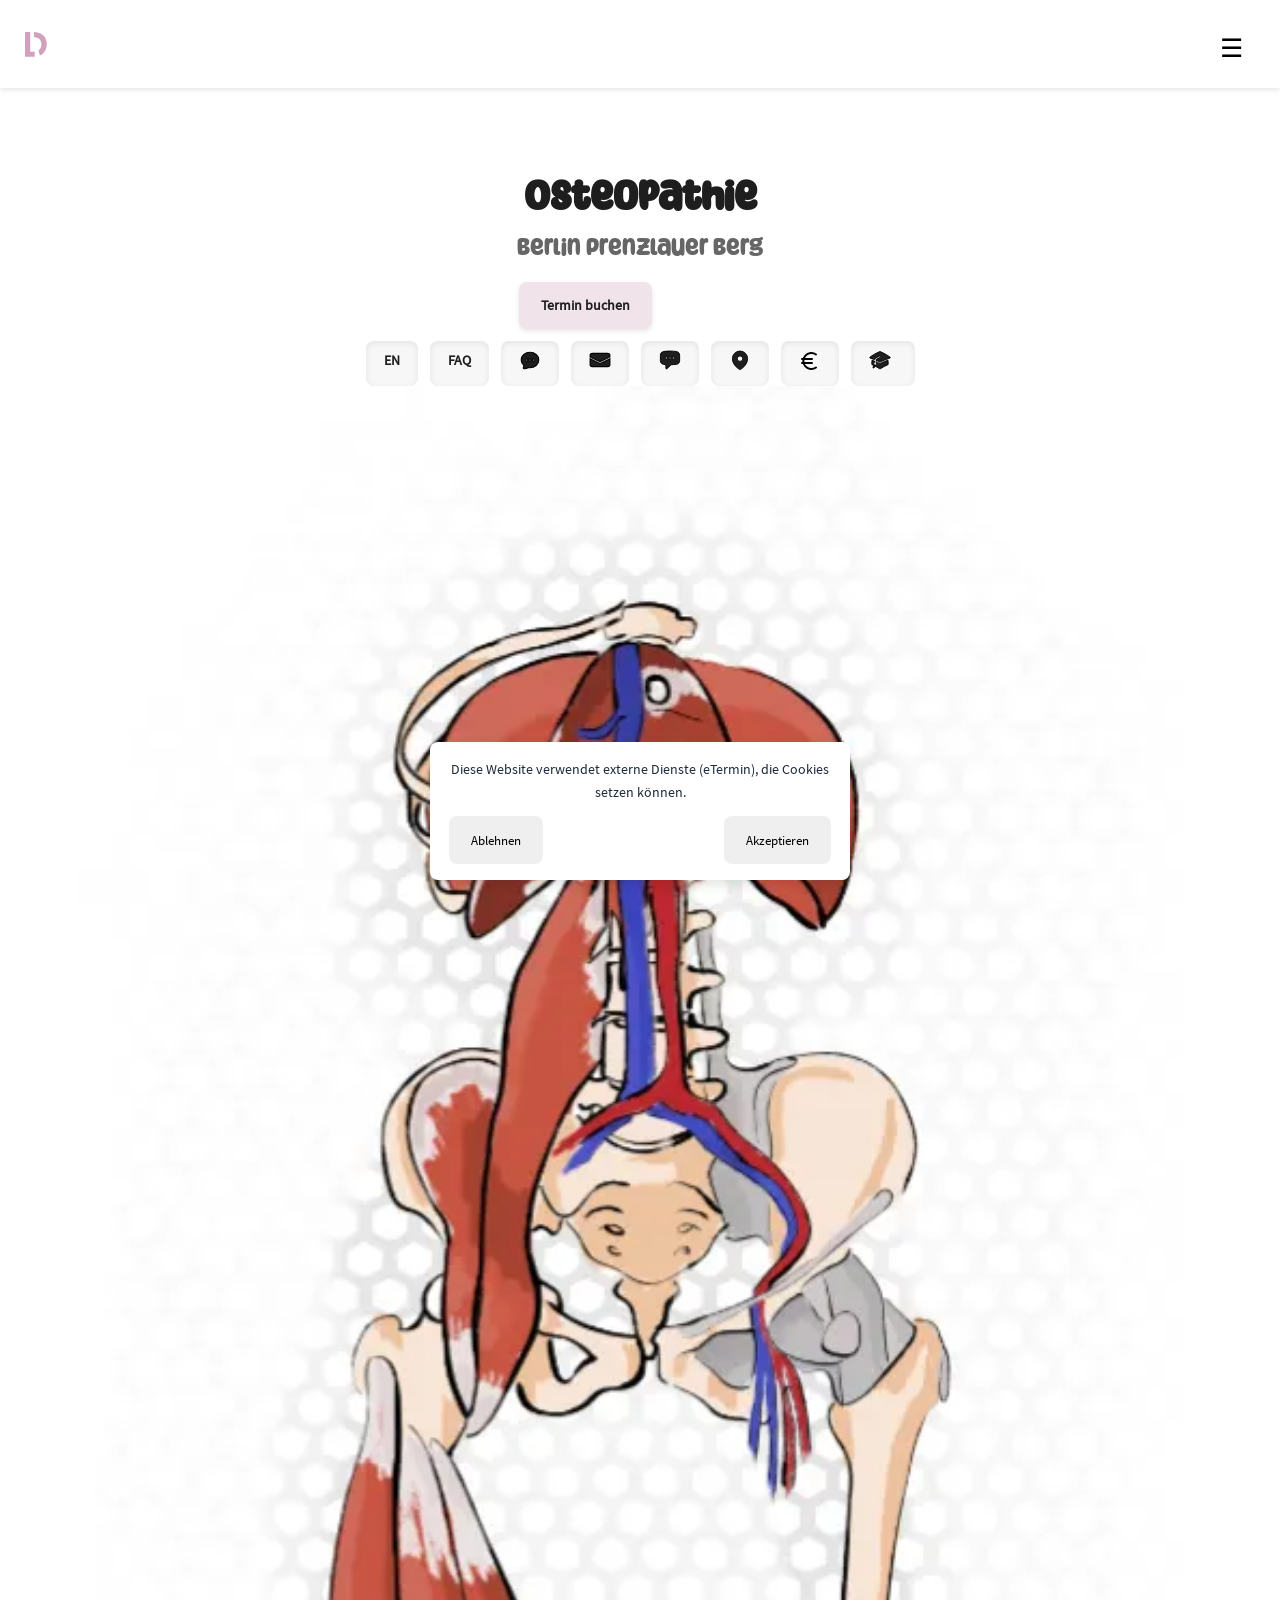
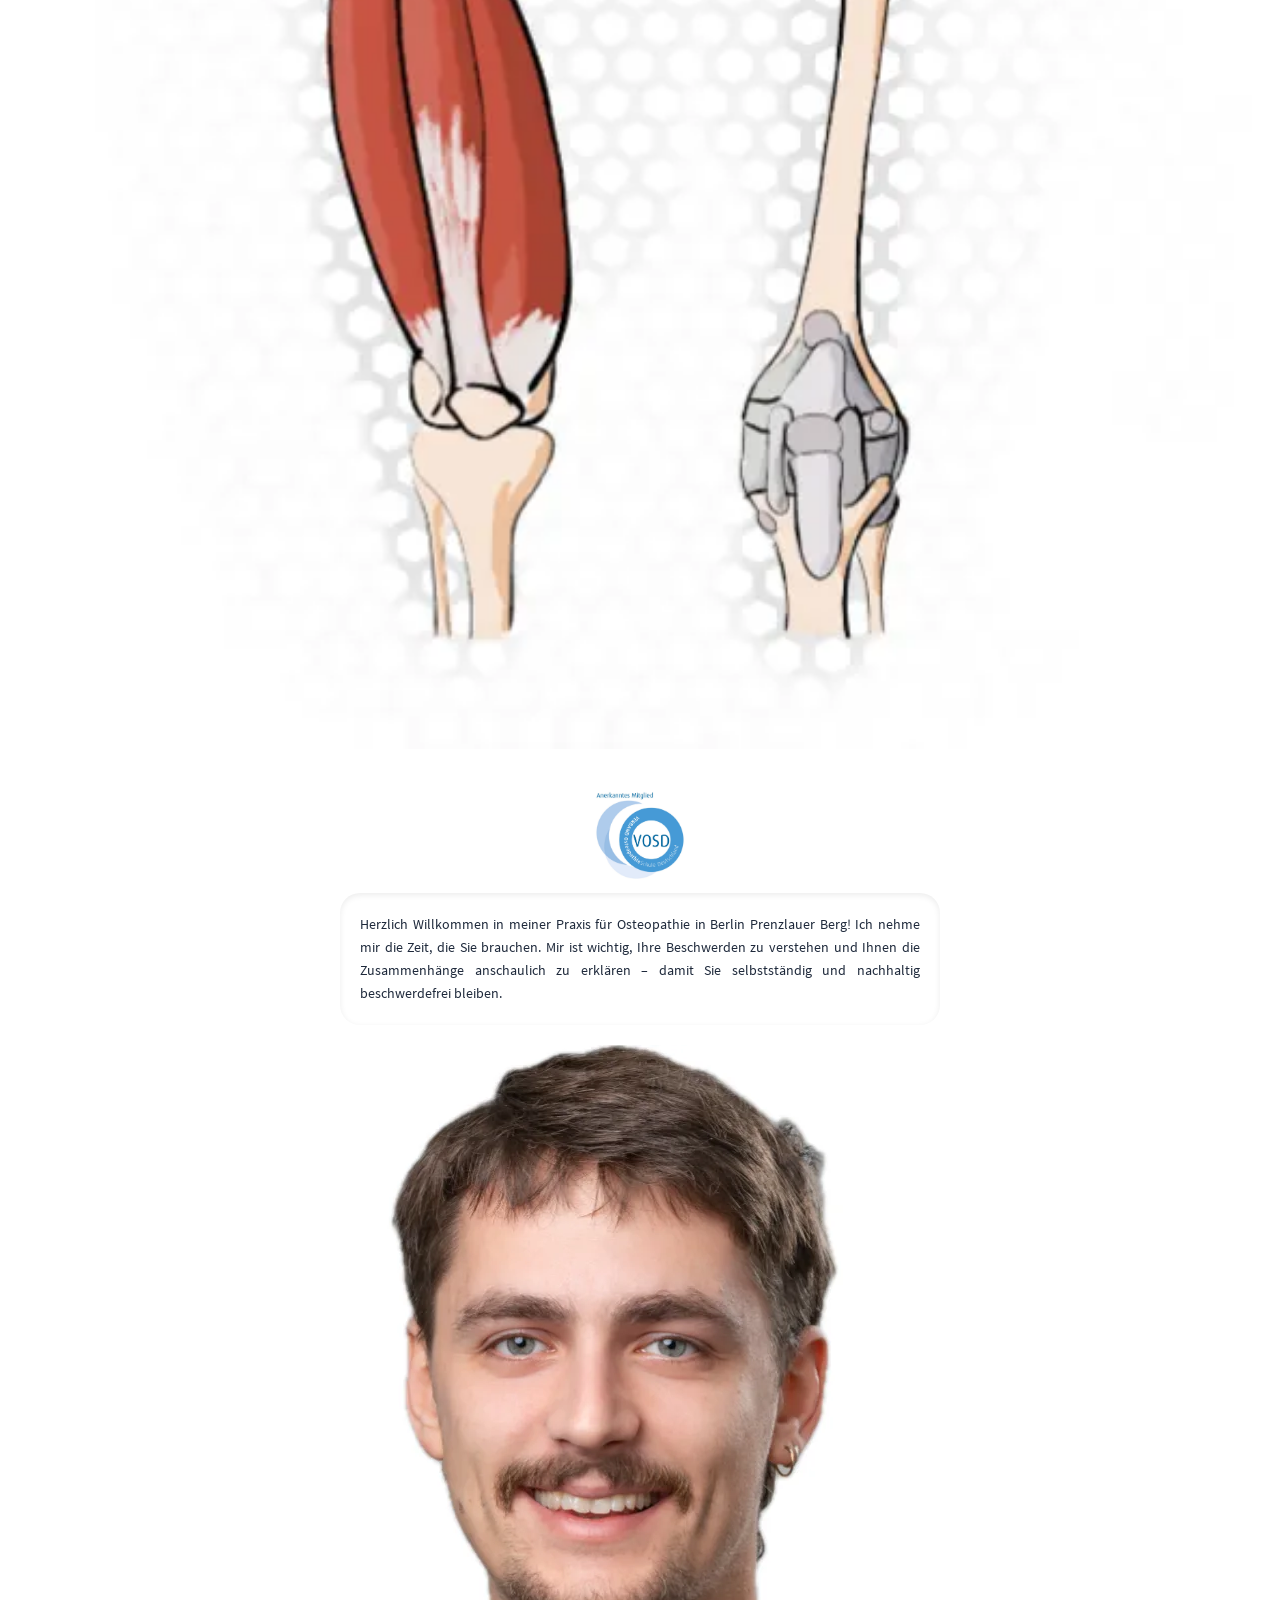
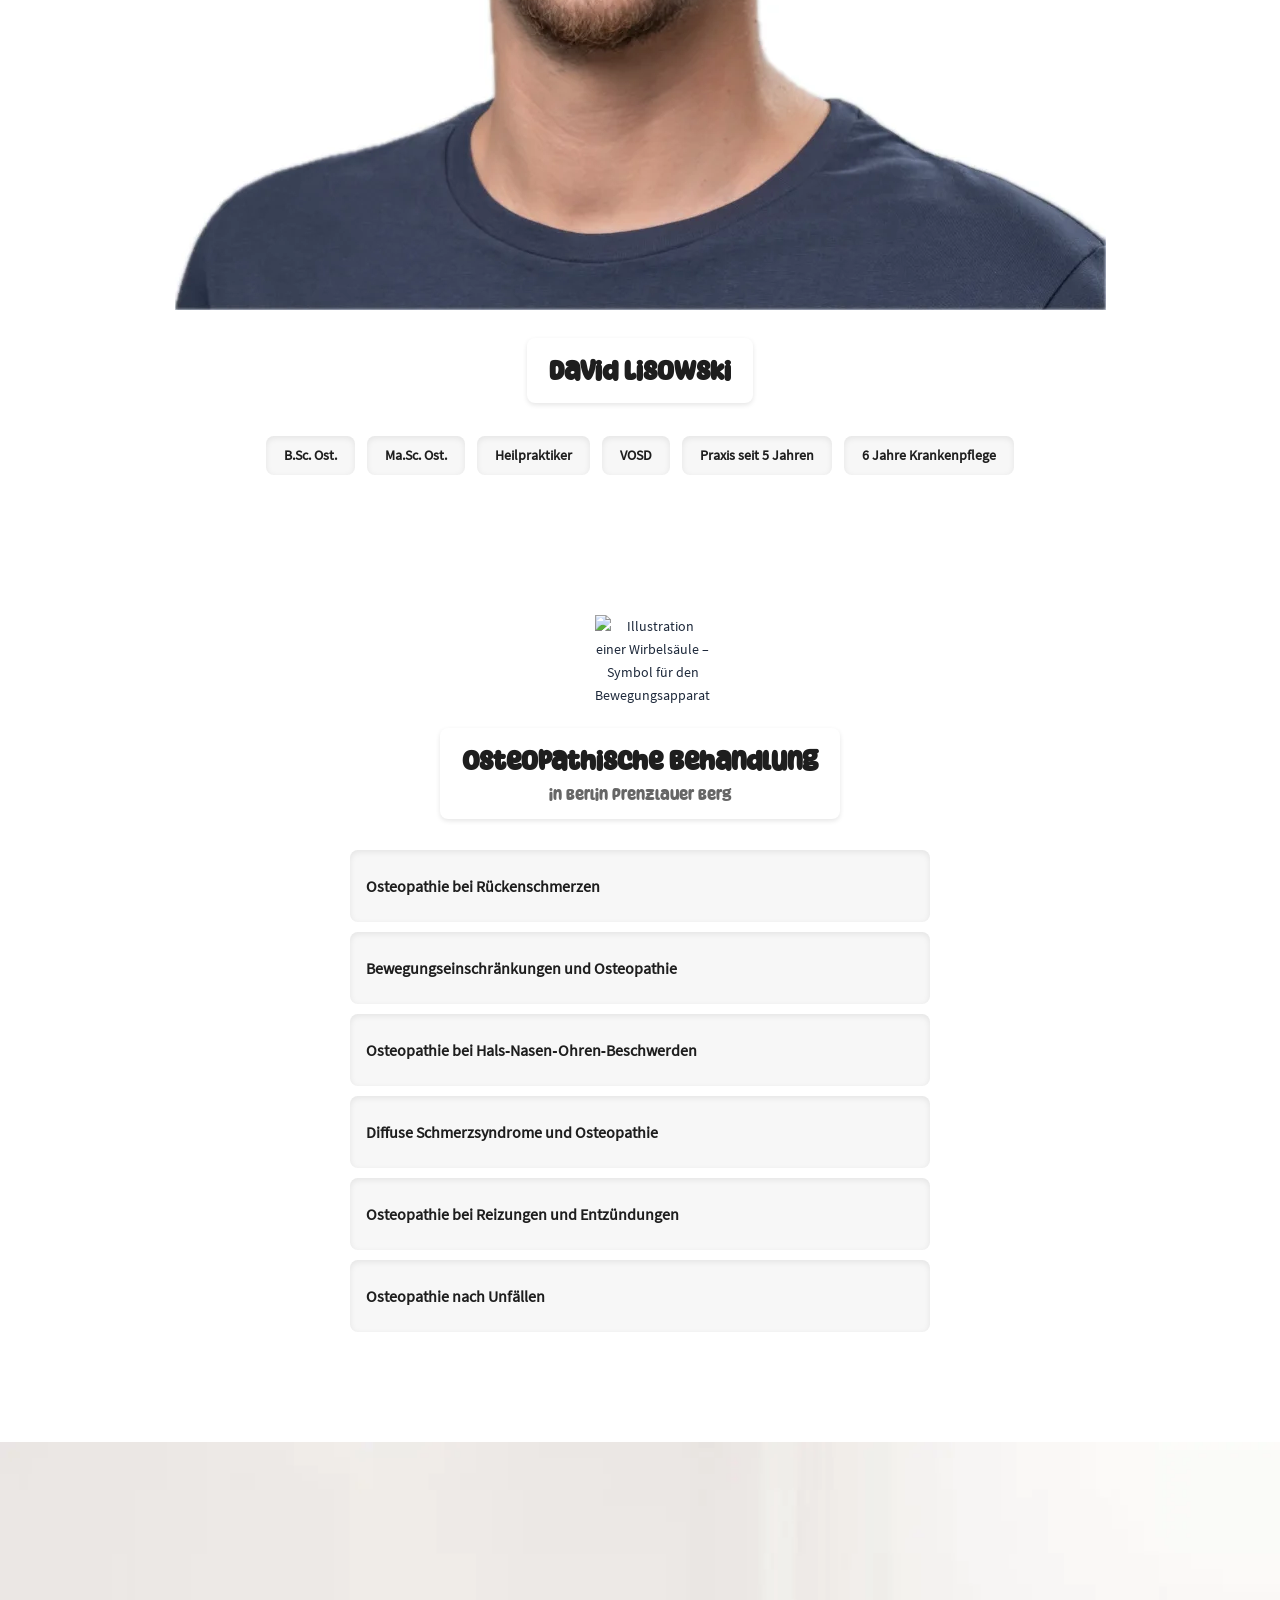
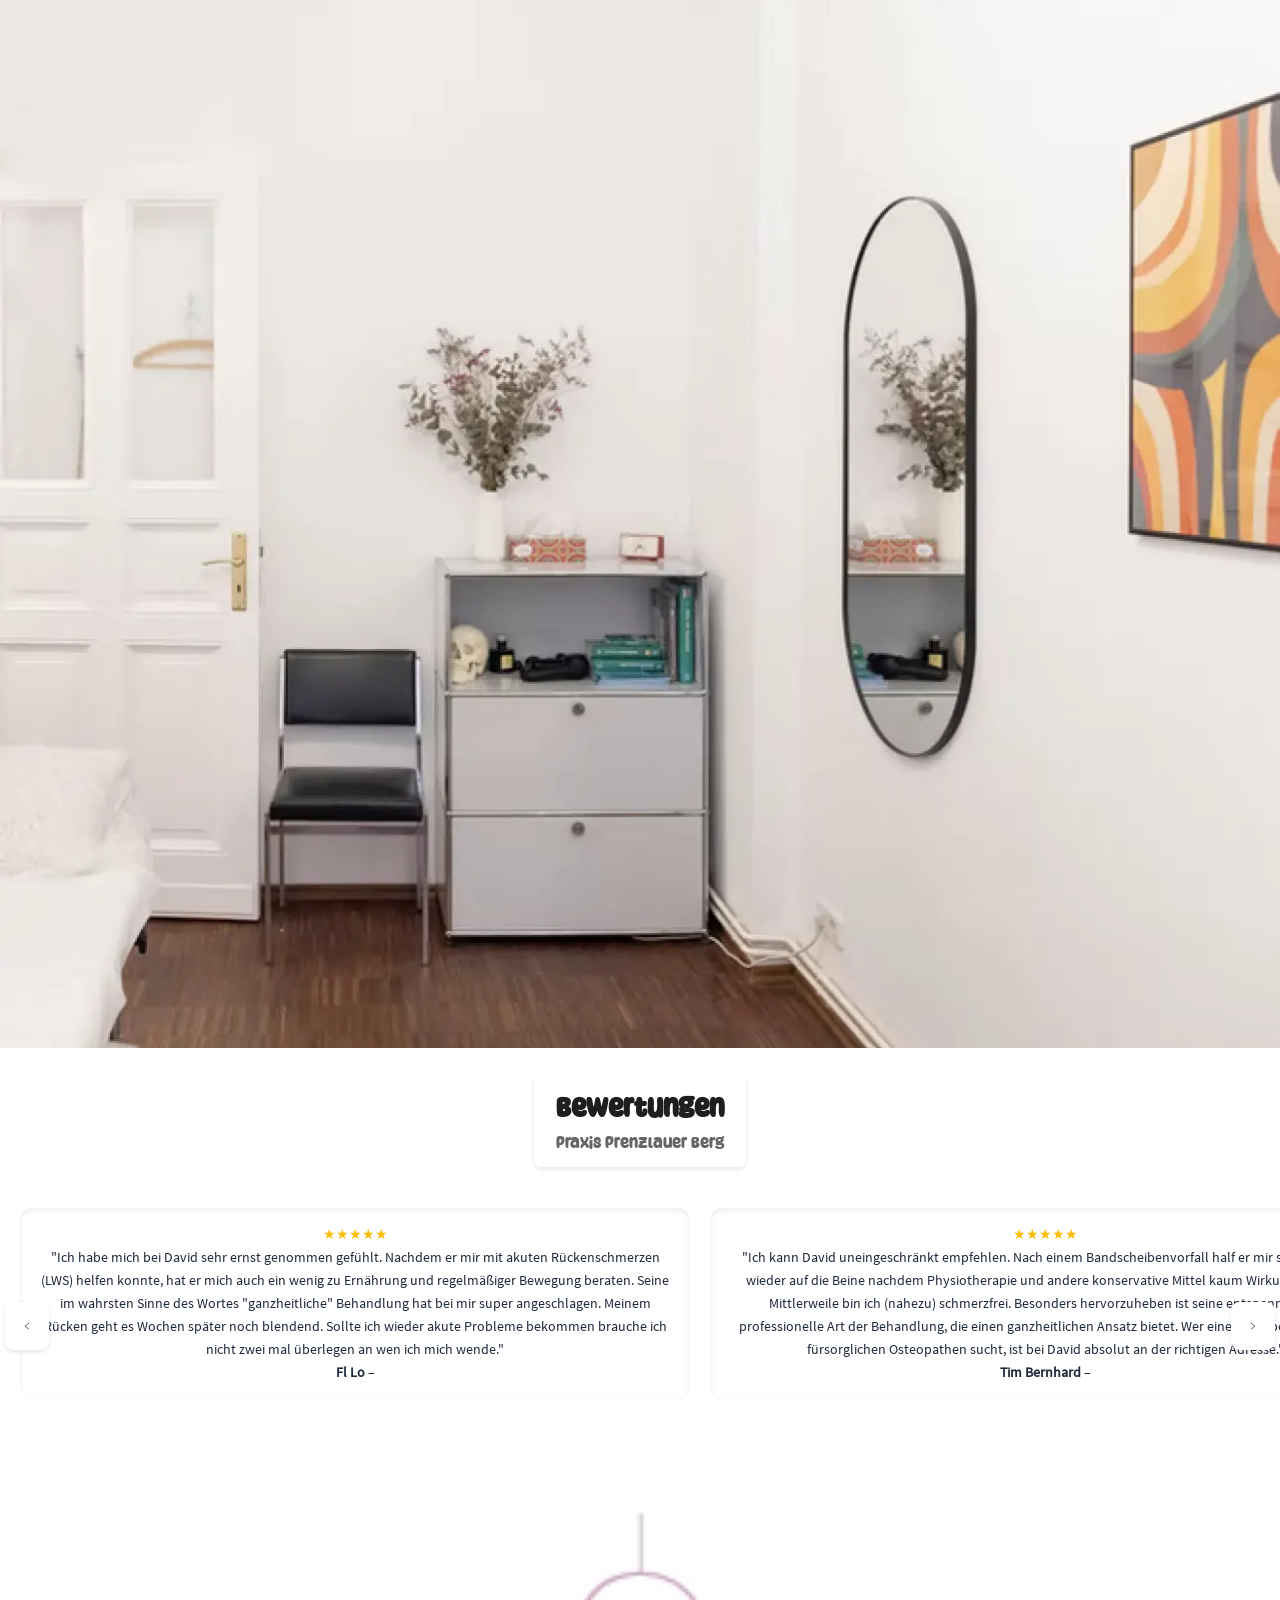
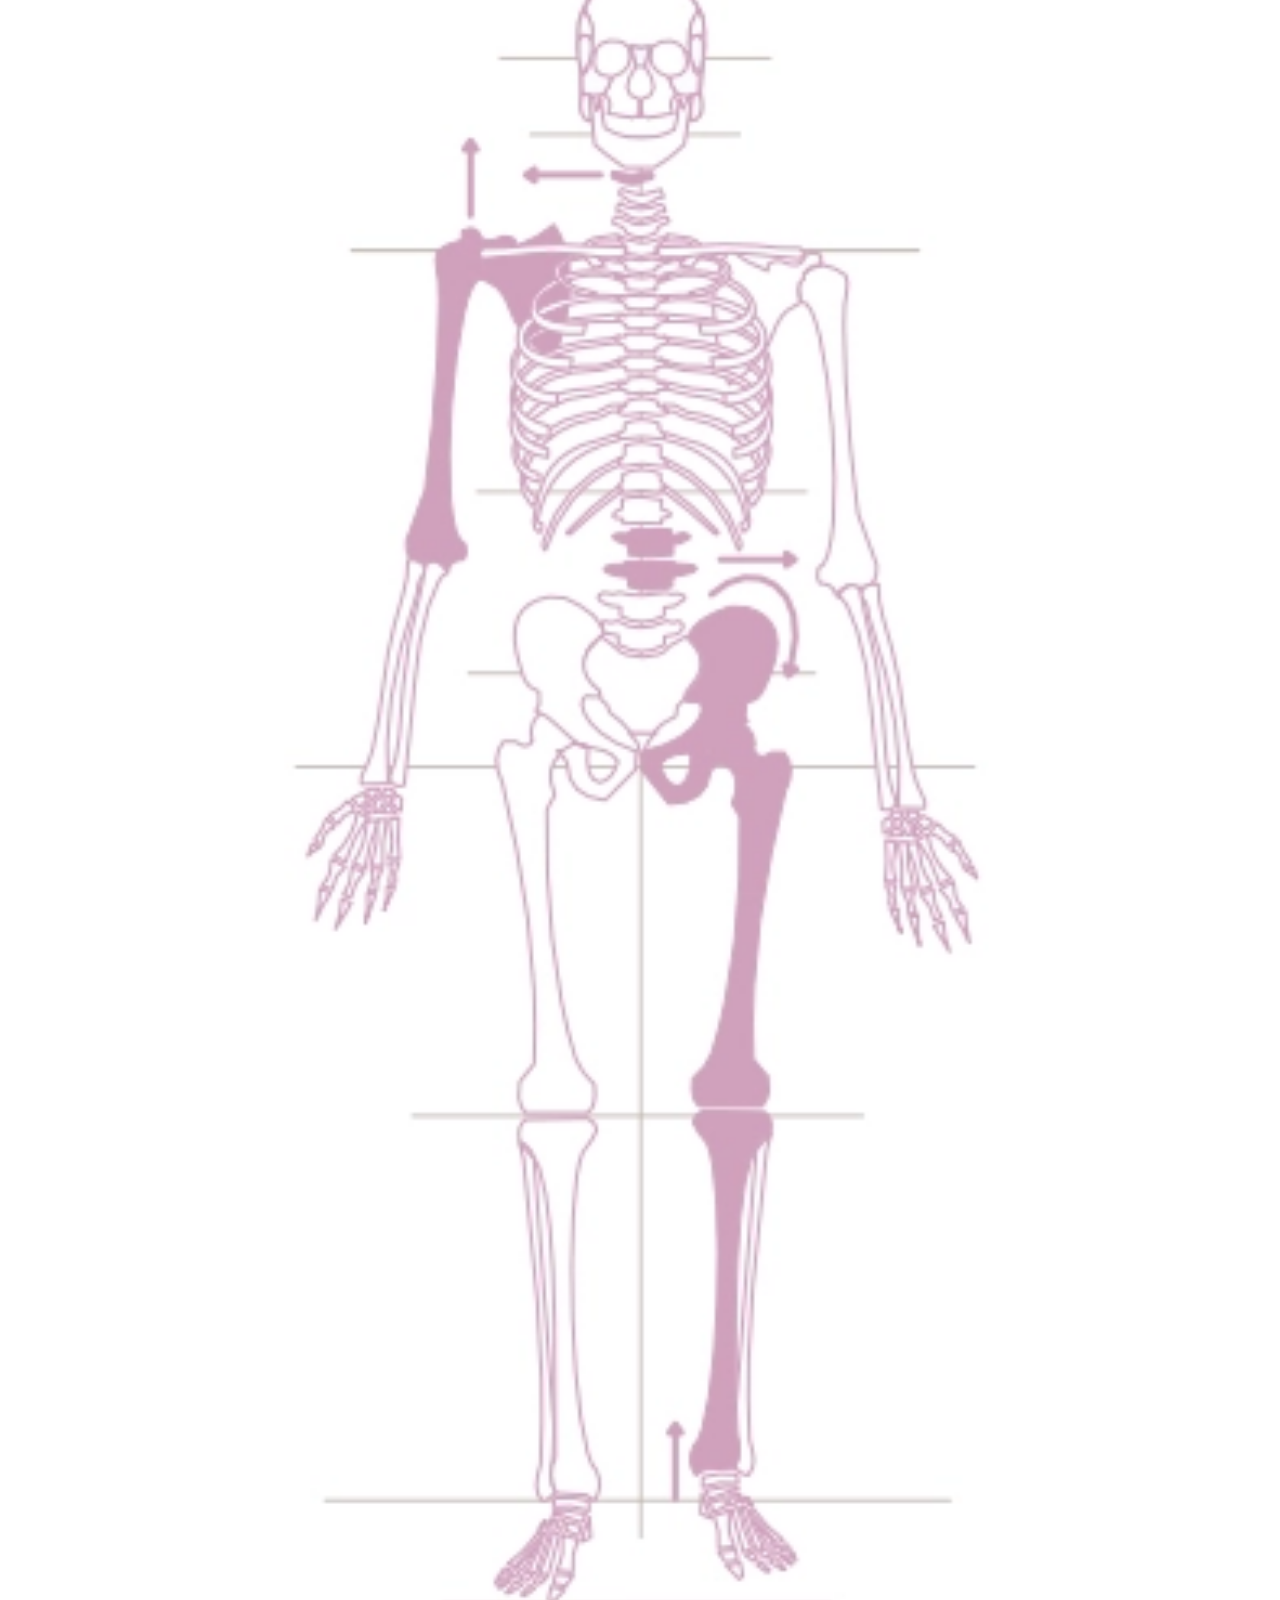
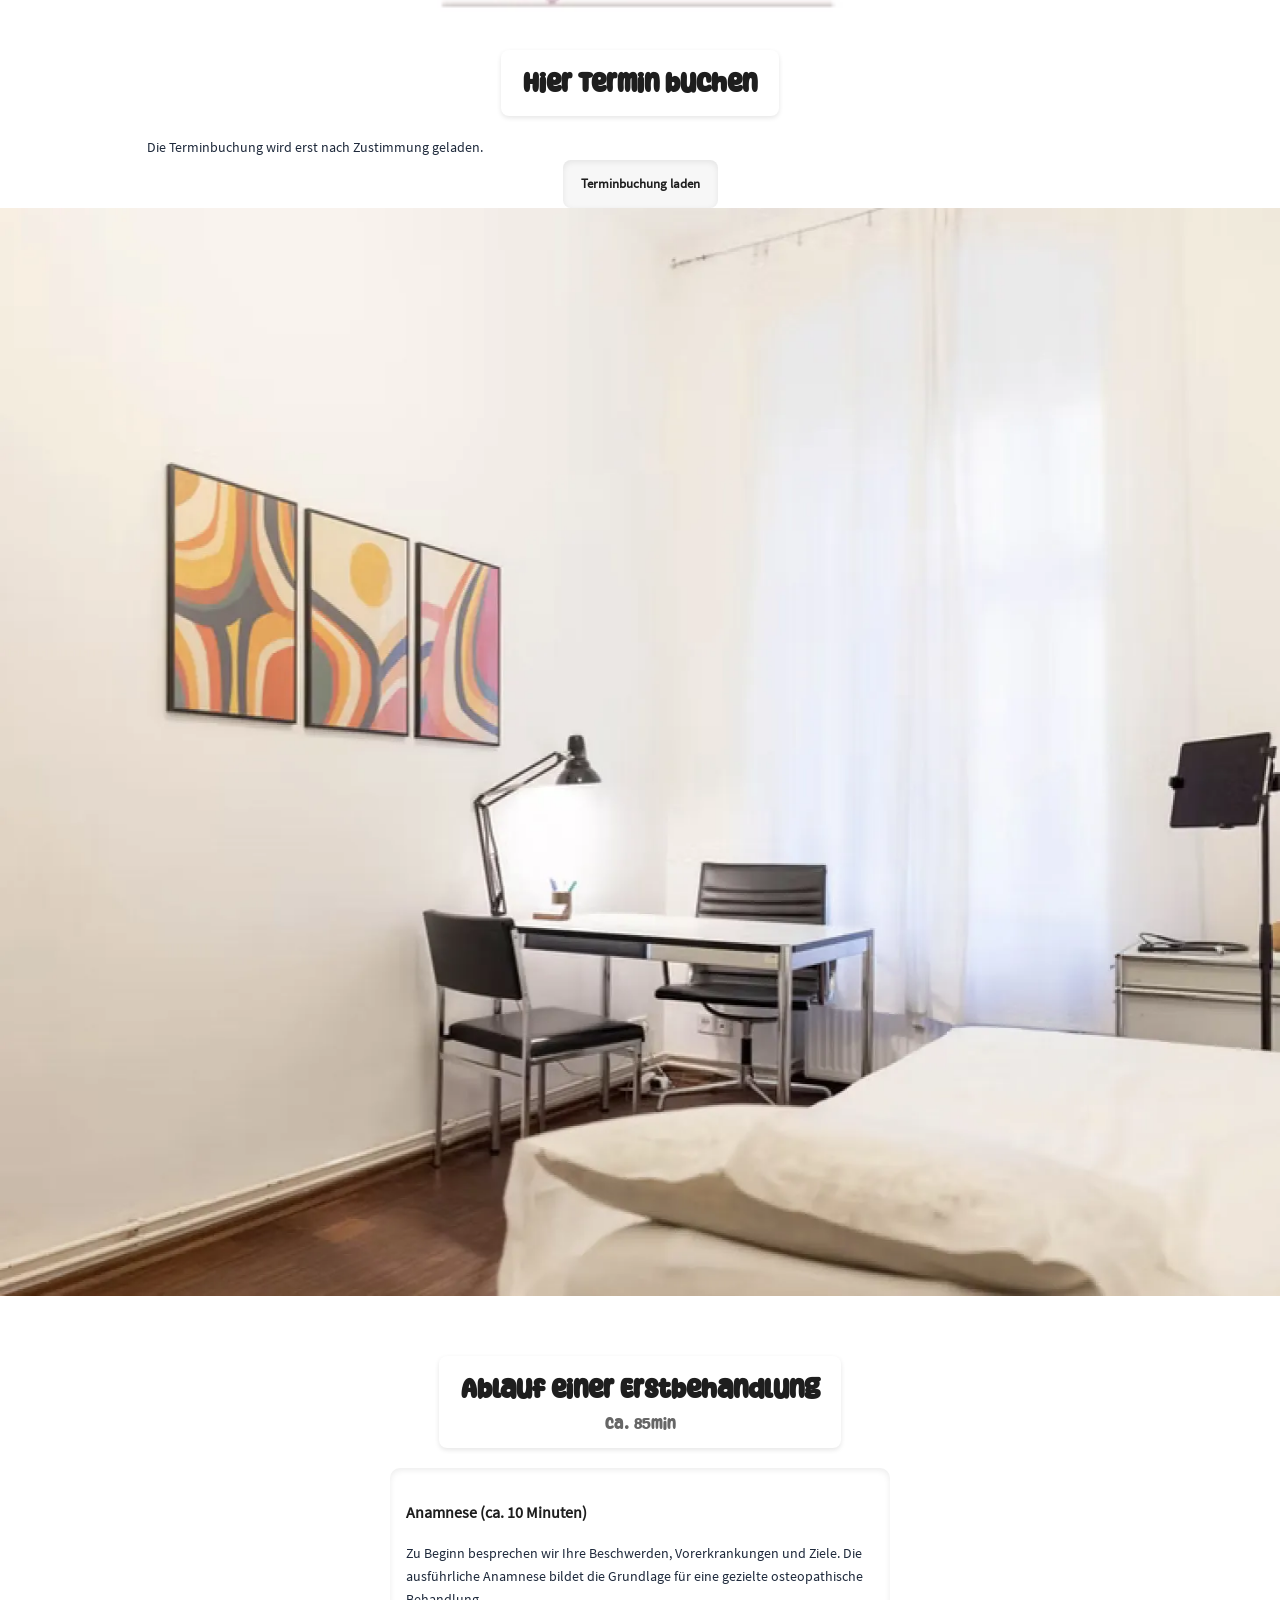
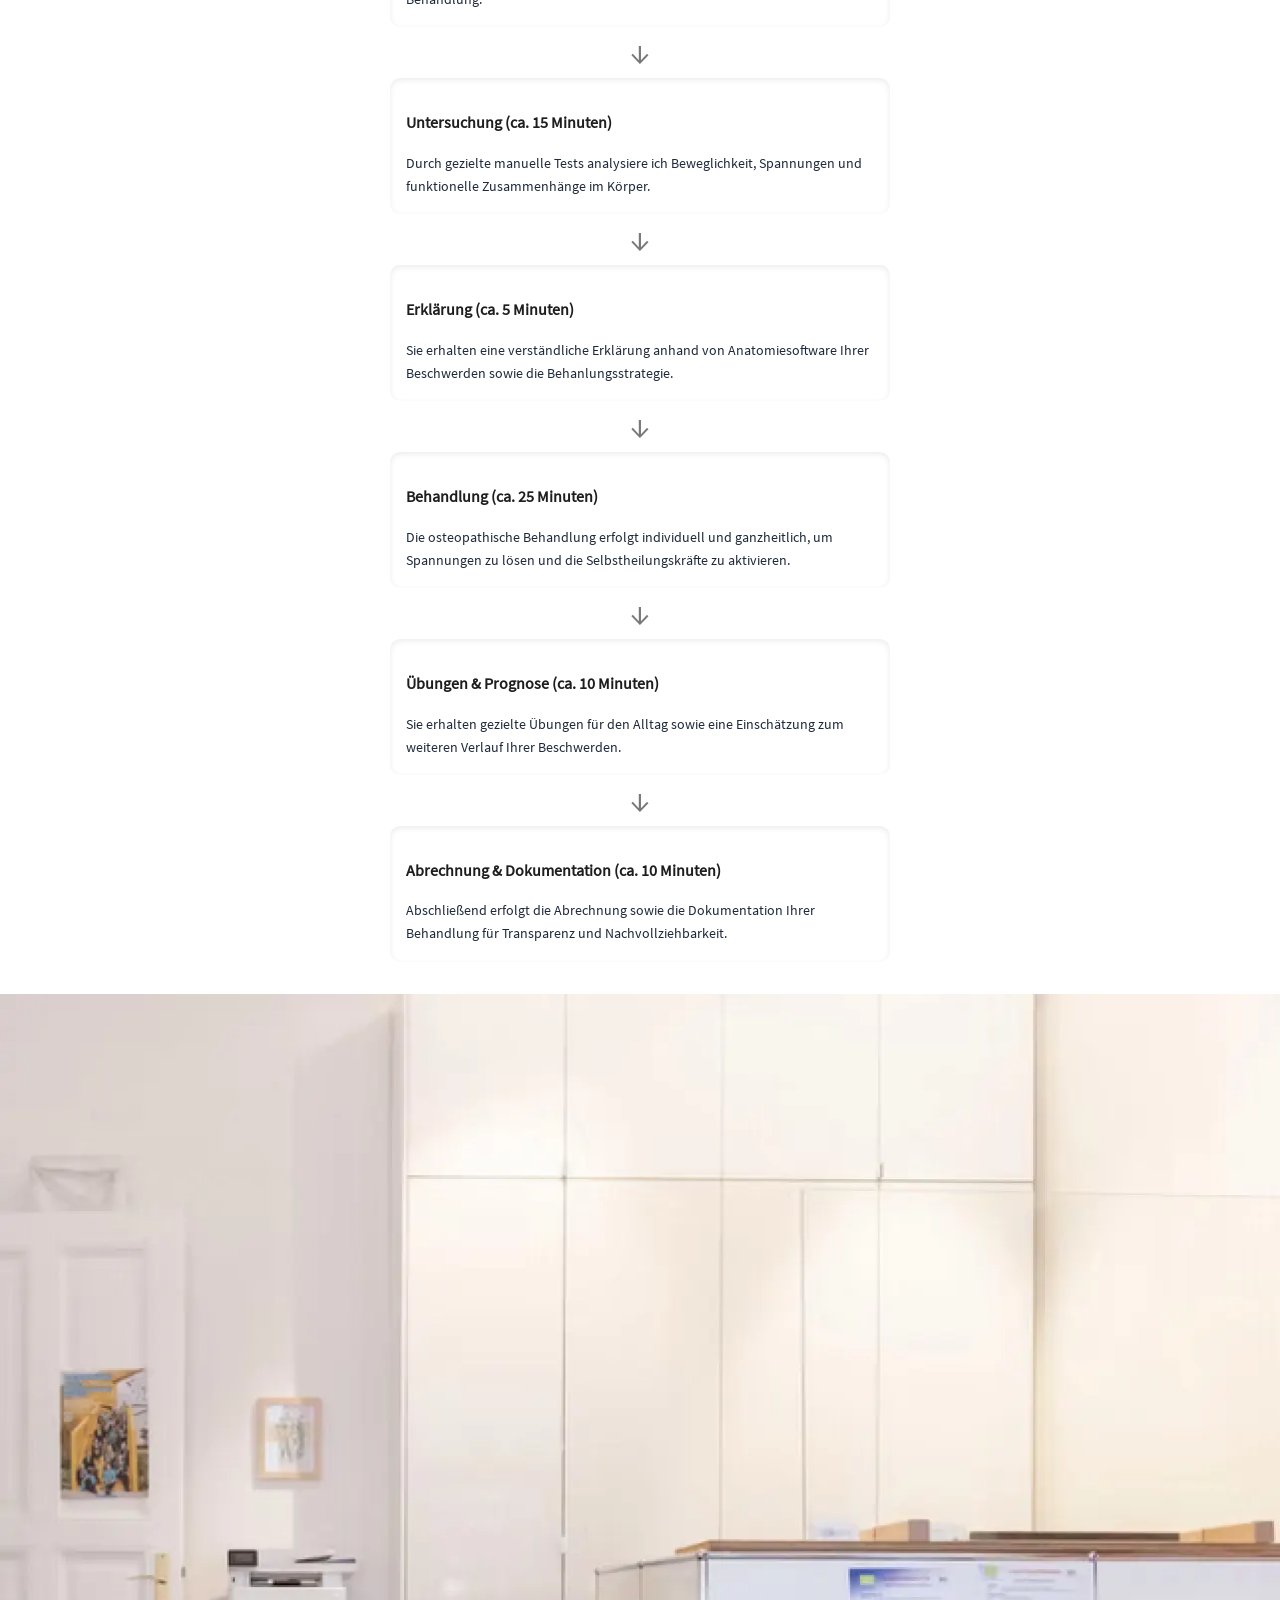
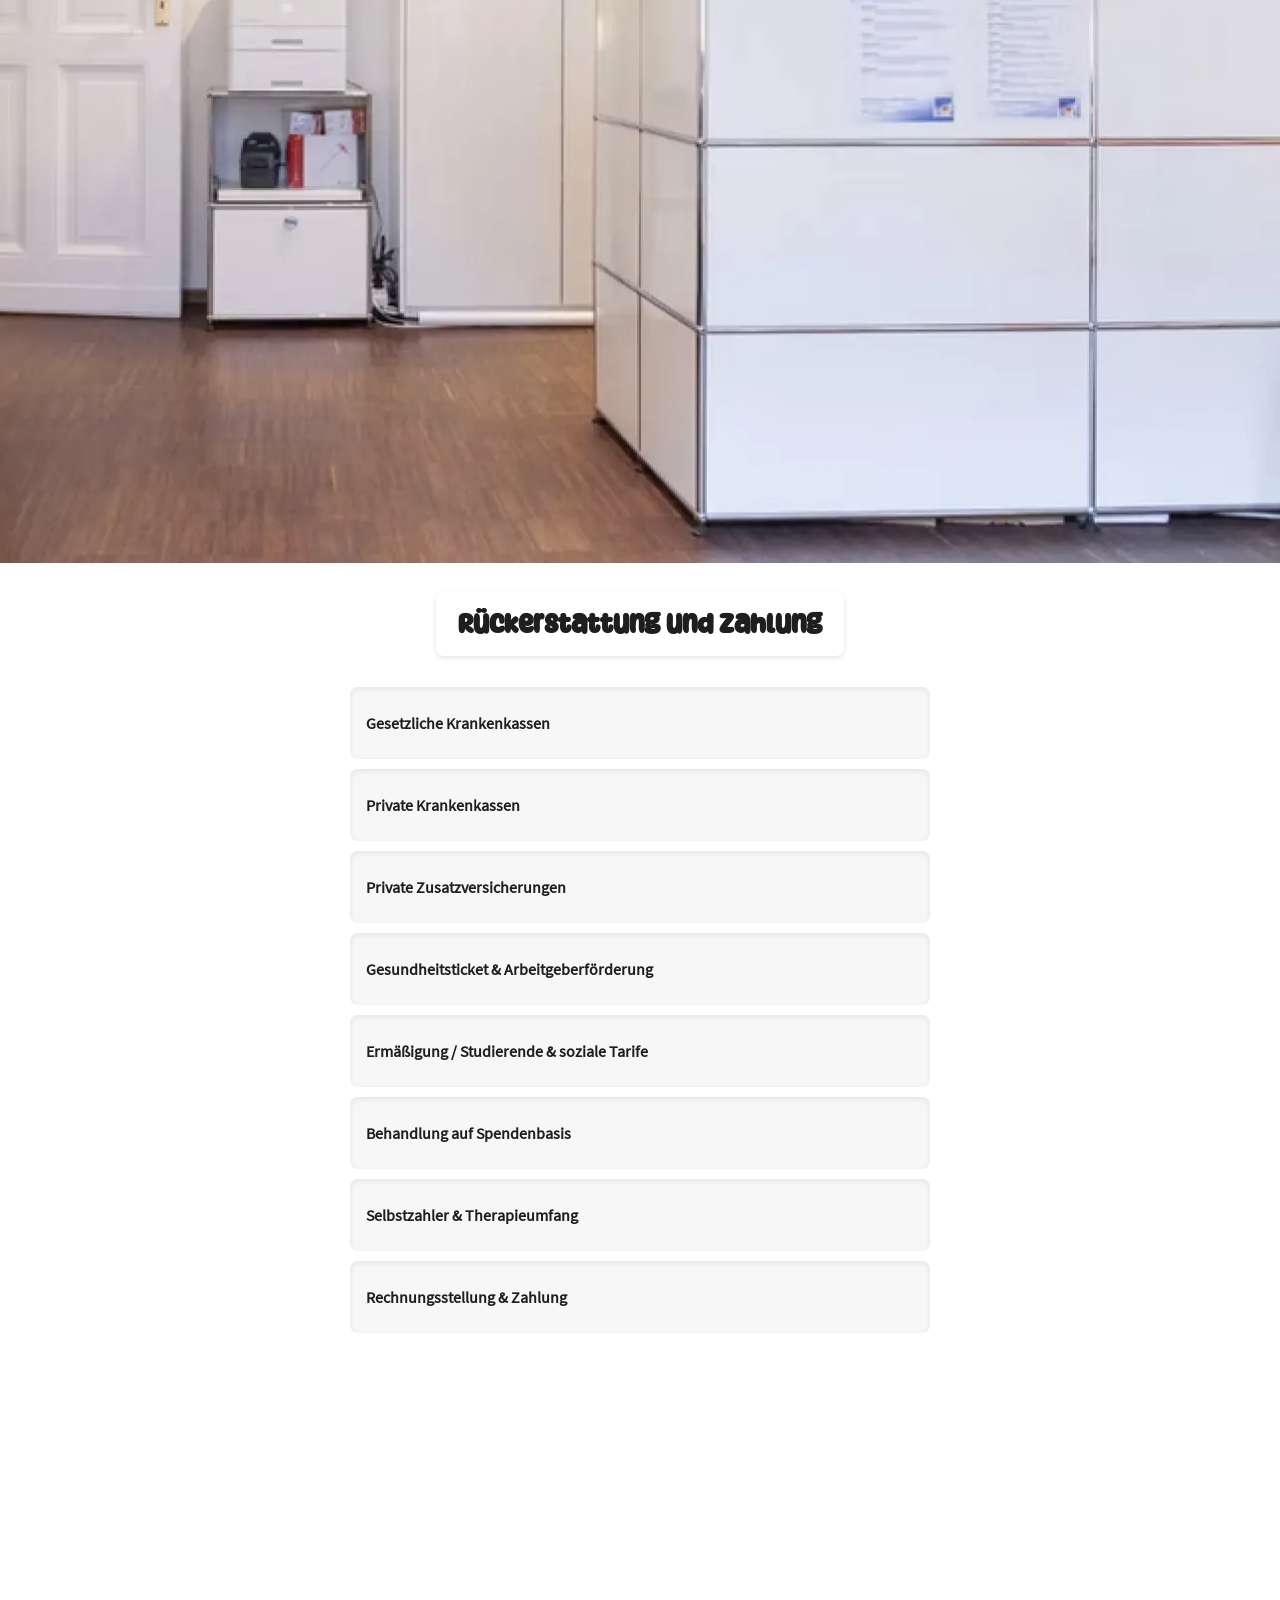
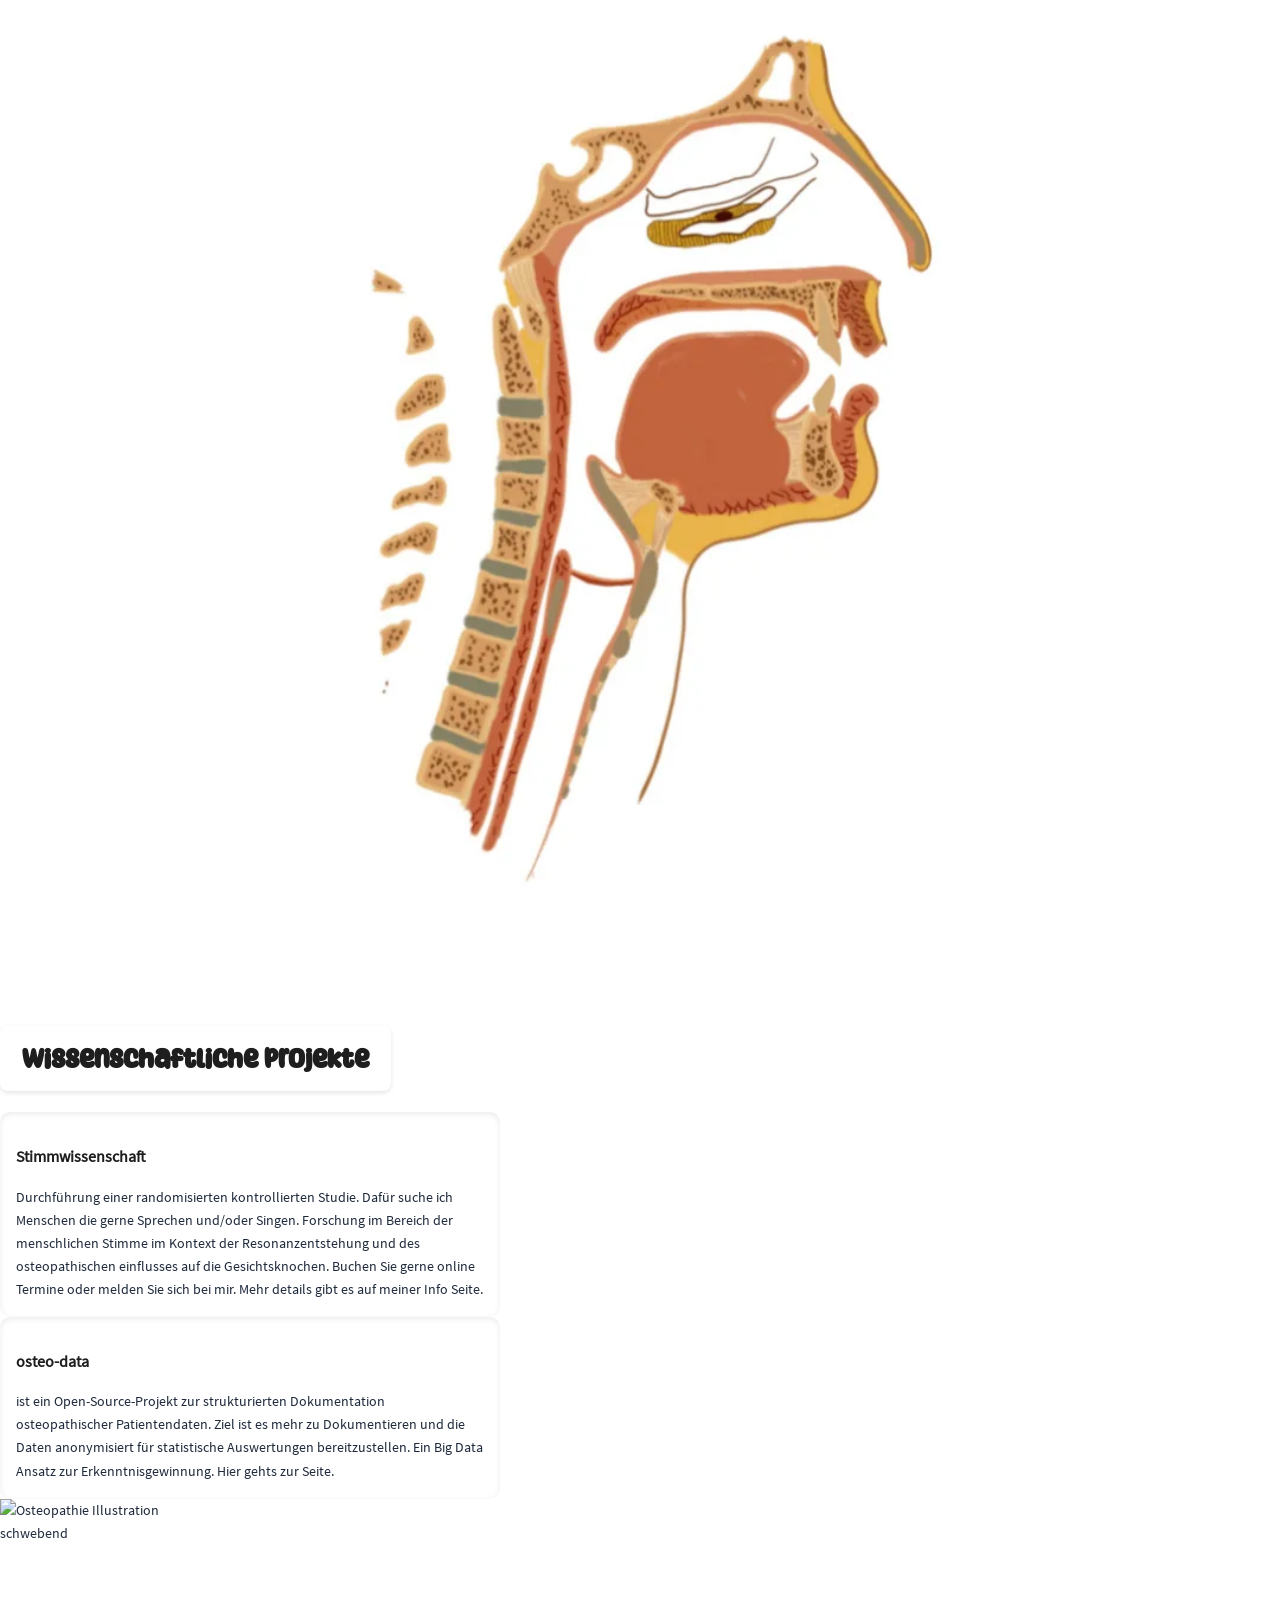
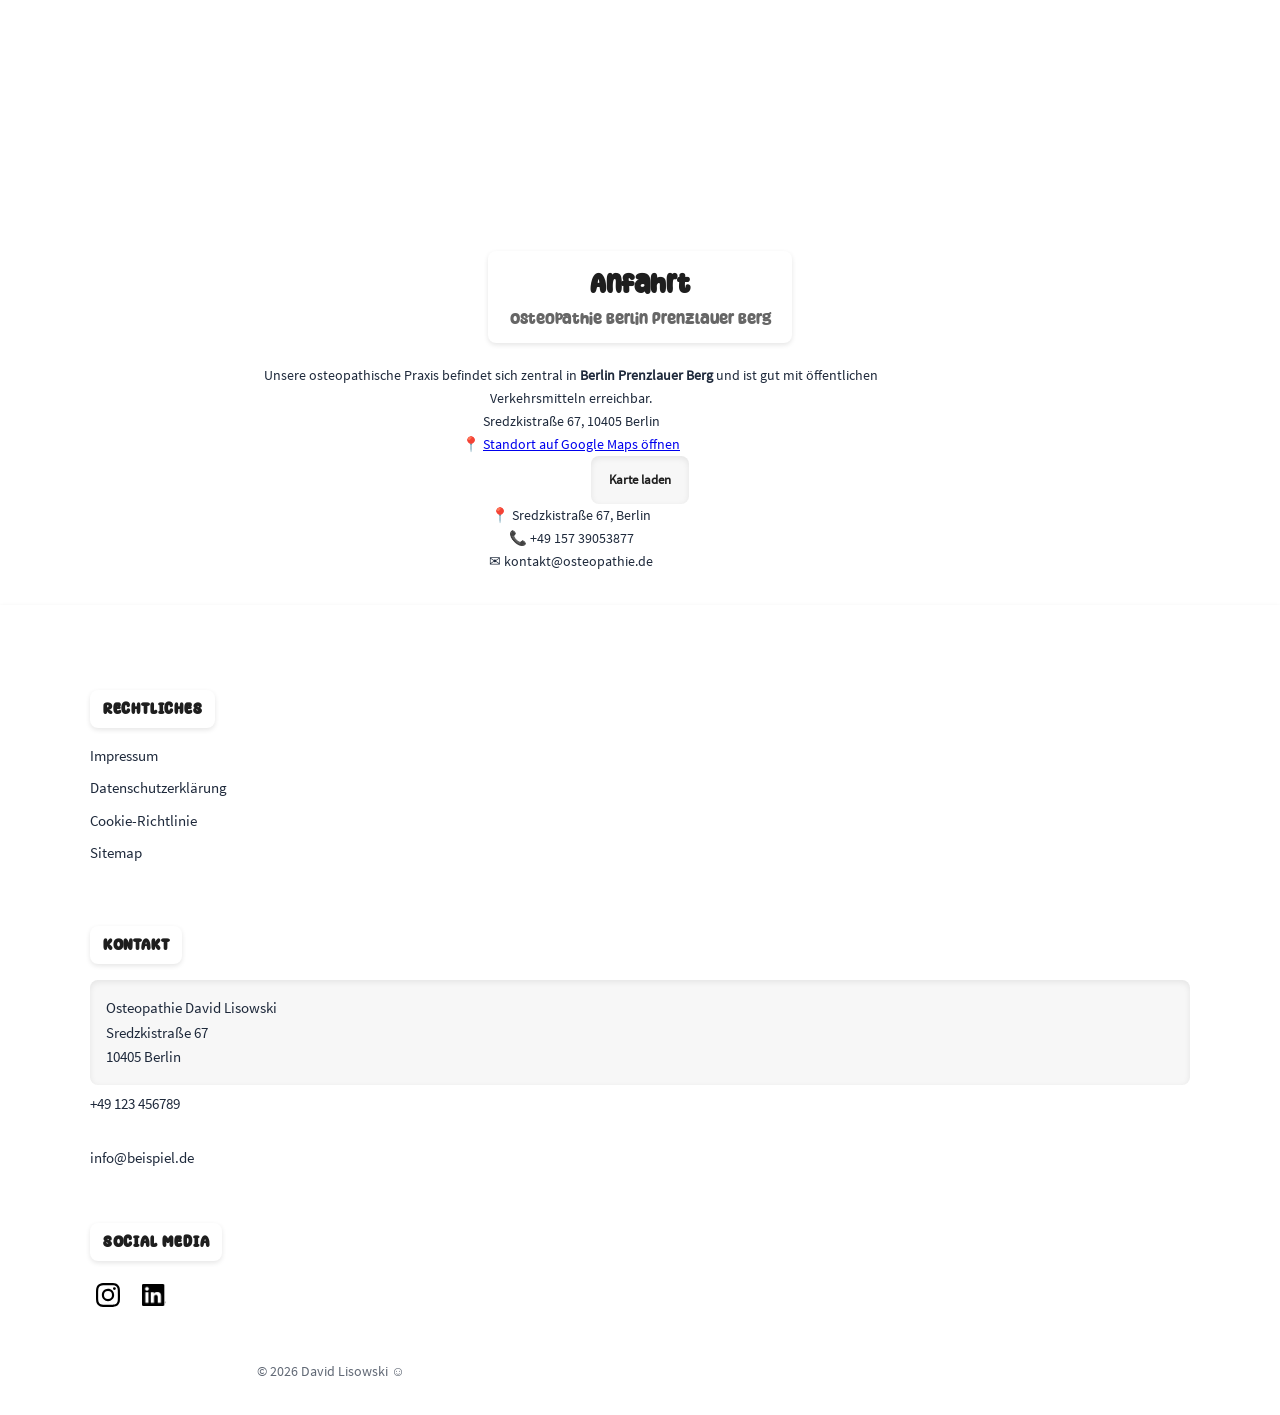
==== index.html @ d285102c "schema ergänzung datenschutz coockie impressum cockie banner footer images" ====
<!DOCTYPE html>
<html lang="de">
<head>
  <!-- =========================
       BASIS & SEO-METADATEN
  ========================= -->
  <meta charset="UTF-8">
  <meta name="viewport" content="width=device-width, initial-scale=1.0">
  <meta http-equiv="X-UA-Compatible" content="IE=edge">
  <title>Osteopathie in Berlin Prenzlauer Berg | Praxis David Lisowski</title>
  <meta name="description" content="Professionelle Osteopathie in Berlin Prenzlauer Berg ✓ Behandlung von Rücken-, Nacken- und Kieferbeschwerden ✓ Jetzt Termin vereinbaren!">
  <meta name="keywords" content="Osteopathie Berlin, Osteopath Berlin Prenzlauer Berg, Rückenschmerzen Behandlung, Baby Osteopathie, CMD, Tinnitus">
  <meta name="author" content="David Lisowski">
  <meta name="robots" content="index, follow">
  <link rel="canonical" href="[deinewebsite.de](https://www.deinewebsite.de/)">
  <!-- =========================
       SOCIAL / OPEN GRAPH
  ========================= -->
  <meta property="og:title" content="Osteopathie in Berlin Prenzlauer Berg – Praxis David Lisowski">
  <meta property="og:description" content="Ganzheitliche Osteopathie in Berlin Prenzlauer Berg. Termin jetzt online buchen.">
  <meta property="og:type" content="website">
  <meta property="og:url" content="[deinewebsite.de](https://www.deinewebsite.de/)">
  <meta property="og:image" content="[deinewebsite.de](https://www.deinewebsite.de/assets/images/preview.jpg)">
  <meta property="og:locale" content="de_DE">
  <!-- Twitter Card -->
  <meta name="twitter:card" content="summary_large_image">
  <meta name="twitter:title" content="Osteopathie in Berlin Prenzlauer Berg">
  <meta name="twitter:description" content="Osteopathie für Rücken-, Nacken- und Kieferbeschwerden in Berlin. Jetzt Termin sichern.">
  <meta name="twitter:image" content="[deinewebsite.de](https://www.deinewebsite.de/assets/images/preview.jpg)">
  <!-- =========================
       FAVICON & FONTS
  ========================= -->
  <link rel="icon" href="/favicon.ico" type="image/x-icon">
  <link rel="preload" href="/assets/fonts/motley-forces.woff2" as="font" type="font/woff2" crossorigin>
  <!-- Performance Optimierung -->
  <link rel="preconnect" href="[fonts.googleapis.com](https://fonts.googleapis.com)">
  <link rel="preconnect" href="[fonts.gstatic.com](https://fonts.gstatic.com)" crossorigin>
  <!-- Alternate Languages -->
  <link rel="alternate" hreflang="de" href="[deinewebsite.de](https://www.deinewebsite.de/)">
  <link rel="alternate" hreflang="en" href="[deinewebsite.de](https://www.deinewebsite.de/en/index.html)">
  <!-- =========================
       STYLESHEETS
  ========================= -->
  <link rel="stylesheet" href="/assets/css/style.css">
  <!-- =========================
       STRUCTURED DATA (SEO) SCHMEMA
  ========================= -->
<script type="application/ld+json">
{
  "@context": "https://schema.org",
  "@graph": [

    {
      "@type": "MedicalBusiness",
      "@id": "https://www.osteopathie-david-lisowski.de/#medicalbusiness",
      "name": "Osteopathie David Lisowski",
      "url": "https://www.osteopathie-david-lisowski.de/",
      "image": "https://www.osteopathie-david-lisowski.de/assets/images/praxisraum1.jpg",
      "description": "Osteopathische Praxis in Berlin Prenzlauer Berg mit Schwerpunkt auf HNO-Beschwerden, Tinnitus, Stimmfunktion und funktioneller osteopathischer Behandlung.",
      "telephone": "+49 157 39053877",
      "email": "kontakt@osteopathie-david-lisowski.de",

      "address": {
        "@type": "PostalAddress",
        "streetAddress": "Sredzkistraße 67",
        "postalCode": "10405",
        "addressLocality": "Berlin",
        "addressCountry": "DE"
      },

      "geo": {
        "@type": "GeoCoordinates",
        "latitude": 52.5375,
        "longitude": 13.4200
      },

      "openingHours": "Mo-Fr 09:00-20:00",
      "priceRange": "€€",

      "medicalSpecialty": "Osteopathic",

      "areaServed": {
        "@type": "City",
        "name": "Berlin"
      },

      "knowsAbout": [
        "Osteopathie",
        "Tinnitus Behandlung",
        "Hals-Nasen-Ohren Beschwerden",
        "Stimmfunktion",
        "Manuelle Therapie",
        "Funktionelle Medizin"
      ],

      "sameAs": [
        "https://www.instagram.com/osteopathiedavidlisowski/",
        "http://www.linkedin.com/in/osteopathie-david-lisowski",

        "https://www.google.com/maps?cid=14881909575042019418"
      ],

      "hasOfferCatalog": {
        "@type": "OfferCatalog",
        "name": "Osteopathische Leistungen",
        "itemListElement": [

          {
            "@type": "Offer",
            "@id": "https://www.osteopathie-david-lisowski.de/#osteopathie-behandlung",
            "itemOffered": {
              "@type": "MedicalTherapy",
              "name": "Osteopathische Behandlung"
            }
          },

          {
            "@type": "Offer",
            "itemOffered": {
              "@type": "MedicalCondition",
              "name": "HNO Beschwerden (Tinnitus, Schwindel, CMD)"
            }
          },

          {
            "@type": "Offer",
            "itemOffered": {
              "@type": "MedicalTherapy",
              "name": "Stimmfunktion & Stimmwissenschaft"
            }
          },

          {
            "@type": "Offer",
            "itemOffered": {
              "@type": "MedicalObservationalStudy",
              "name": "Osteo-Data Forschungsprojekt"
            }
          }
        ]
      },

      "potentialAction": {
        "@type": "ScheduleAction",
        "target": {
          "@type": "EntryPoint",
          "urlTemplate": "https://www.etermin.net/davidliso",
          "actionPlatform": [
            "http://schema.org/DesktopWebPlatform",
            "http://schema.org/MobileWebPlatform"
          ]
        },
        "result": {
          "@type": "Reservation",
          "name": "Online Terminbuchung"
        }
      }
    },

    {
      "@type": "Organization",
      "@id": "https://www.osteopathie-david-lisowski.de/#organization",
      "name": "Osteopathie David Lisowski",
      "url": "https://www.osteopathie-david-lisowski.de/",
      "sameAs": [
        "https://www.instagram.com/osteopathiedavidlisowski/",
        "http://www.linkedin.com/in/osteopathie-david-lisowski",

        "https://www.google.com/maps?cid=DEINE_GOOGLE_CID_HIER"
      ]
    },

    {
      "@type": "WebSite",
      "@id": "https://www.osteopathie-david-lisowski.de/#website",
      "url": "https://www.osteopathie-david-lisowski.de/",
      "name": "Osteopathie David Lisowski",
      "potentialAction": {
        "@type": "SearchAction",
        "target": "https://www.osteopathie-david-lisowski.de/?s={search_term_string}",
        "query-input": "required name=search_term_string"
      }
    },

    {
      "@type": "FAQPage",
      "@id": "https://www.osteopathie-david-lisowski.de/#faq",
      "mainEntity": [
        {
          "@type": "Question",
          "name": "Übernehmen gesetzliche Krankenkassen osteopathische Behandlungen?",
          "acceptedAnswer": {
            "@type": "Answer",
            "text": "Viele gesetzliche Krankenkassen erstatten osteopathische Behandlungen teilweise, meist zwischen 30€ und 60€ pro Sitzung, oft mit ärztlicher Verordnung."
          }
        },
        {
          "@type": "Question",
          "name": "Zahlen private Krankenkassen Osteopathie?",
          "acceptedAnswer": {
            "@type": "Answer",
            "text": "Private Krankenkassen übernehmen Osteopathie je nach Tarif vollständig oder anteilig nach GebüH."
          }
        },
        {
          "@type": "Question",
          "name": "Werden Zusatzversicherungen für Osteopathie akzeptiert?",
          "acceptedAnswer": {
            "@type": "Answer",
            "text": "Viele Zusatzversicherungen erstatten 60 bis 100 Prozent der osteopathischen Behandlungskosten."
          }
        },
        {
          "@type": "Question",
          "name": "Was ist das Gesundheitsticket?",
          "acceptedAnswer": {
            "@type": "Answer",
            "text": "Das Gesundheitsticket ermöglicht eine steuerlich geförderte Kostenübernahme osteopathischer Behandlungen durch Arbeitgeber."
          }
        }
      ]
    }

  ]
}
</script>
</head>
<body>
<div id="cookie-banner" class="cookie-banner">
  <p>
    Diese Website verwendet externe Dienste (eTermin), die Cookies setzen können.
  </p>
  <div class="cookie-actions">
    <button id="decline-cookies">Ablehnen</button>
    <button id="accept-cookies">Akzeptieren</button>
  </div>
</div>
<!-- =========================
     HEADER / NAVIGATION
========================= -->
<header class="nav" role="banner">
  <div class="nav-inner">
    <a href="/" class="logo" id="logo" aria-label="Startseite Osteopathie David Lisowski">
      <span class="logo-inner">
        <img src="assets/images/logo-osteopathie-david-lisowski.svg"
             alt="Logo Osteopathie Praxis David Lisowski Berlin">
      </span>
    </a>
    <button class="menu-btn" id="menuBtn" aria-label="Menü öffnen">☰</button>
  </div>
</header>
<nav class="side-menu" id="sideMenu" aria-label="Hauptnavigation">
  <a href="#hero">Start</a>
  <a href="#leistungen">Leistungen</a>
  <a href="#praxis">Praxis</a>
  <a href="/bandscheibenvorfall/">Bandscheibenvorfall</a>
  <a href="/tinnitus/">Tinnitus</a>
  <a href="/studie-stimme/">Studie Stimme</a>
  <a href="/faq/">FAQ</a>
  <a href="/en/index.html">English Version</a>
  <a href="#kontakt" class="cta-btn">Termin buchen</a>
</nav>
<!-- =========================
     MAIN CONTENT
========================= -->
<main id="main-content">
  <!-- =========================
       HERO
  ========================= -->
  <section id="hero" class="hero" aria-label="Osteopathie in Berlin Prenzlauer Berg">
    <h1>Osteopathie <span>Berlin Prenzlauer Berg</span></h1>
    <!-- CTA Hauptbutton -->
    <a href="#termin" id="ctaButton" class="cta-btn">Termin buchen</a>
    <!-- CTA Optionen -->
    <div class="cta-buttons" aria-label="Englische Website Frequently asked Questions und Kontaktmöglichkeiten als Buttons">
      <a href="/en/index.html" class="cta-btn" aria-label="English version" hreflang="en">EN</a>
      <a href="/faq/index.html" class="cta-btn" aria-label="FAQ" hreflang="faq">FAQ</a>
      <a href="tel:+4915739053877" class="cta-btn" aria-label="Anrufen">
        <svg xmlns="http://www.w3.org/2000/svg" viewBox="0 0 20 20" fill="currentColor" class="size-5">
          <path fill-rule="evenodd" d="M10 3c-4.31 0-8 3.033-8 7 0 2.024.978 3.825 2.499 5.085a3.478 3.478 0 0 1-.522 1.756.75.75 0 0 0 .584 1.143 5.976 5.976 0 0 0 3.936-1.108c.487.082.99.124 1.503.124 4.31 0 8-3.033 8-7s-3.69-7-8-7Zm0 8a1 1 0 1 0 0-2 1 1 0 0 0 0 2Zm-2-1a1 1 0 1 1-2 0 1 1 0 0 1 2 0Zm5 1a1 1 0 1 0 0-2 1 1 0 0 0 0 2Z" clip-rule="evenodd" />
        </svg>
      </a>
      <a href="mailto:kontakt@osteopathie.de" class="cta-btn" aria-label="E-Mail schreiben">
        <svg xmlns="http://www.w3.org/2000/svg" viewBox="0 0 20 20" fill="currentColor" class="size-5">
          <path d="M3 4a2 2 0 0 0-2 2v1.161l8.441 4.221a1.25 1.25 0 0 0 1.118 0L19 7.162V6a2 2 0 0 0-2-2H3Z" />
          <path d="m19 8.839-7.77 3.885a2.75 2.75 0 0 1-2.46 0L1 8.839V14a2 2 0 0 0 2 2h14a2 2 0 0 0 2-2V8.839Z" />
        </svg>
      </a>
      <a href="sms:+4915739053877" class="cta-btn" aria-label="SMS senden">
        <svg xmlns="http://www.w3.org/2000/svg" viewBox="0 0 24 24" fill="currentColor" class="size-6">
          <path fill-rule="evenodd" d="M12 2.25c-2.429 0-4.817.178-7.152.521C2.87 3.061 1.5 4.795 1.5 6.741v6.018c0 1.946 1.37 3.68 3.348 3.97.877.129 1.761.234 2.652.316V21a.75.75 0 0 0 1.28.53l4.184-4.183a.39.39 0 0 1 .266-.112c2.006-.05 3.982-.22 5.922-.506 1.978-.29 3.348-2.023 3.348-3.97V6.741c0-1.947-1.37-3.68-3.348-3.97A49.145 49.145 0 0 0 12 2.25ZM8.25 8.625a1.125 1.125 0 1 0 0 2.25 1.125 1.125 0 0 0 0-2.25Zm2.625 1.125a1.125 1.125 0 1 1 2.25 0 1.125 1.125 0 0 1-2.25 0Zm4.875-1.125a1.125 1.125 0 1 0 0 2.25 1.125 1.125 0 0 0 0-2.25Z" clip-rule="evenodd" />
        </svg>
      </a>
      <a href="#maps" class="cta-btn" aria-label="Zum Standort nach unten scrollen">
        <svg xmlns="http://www.w3.org/2000/svg" viewBox="0 0 24 24" fill="currentColor" class="size-6">
          <path fill-rule="evenodd" d="m11.54 22.351.07.04.028.016a.76.76 0 0 0 .723 0l.028-.015.071-.041a16.975 16.975 0 0 0 1.144-.742 19.58 19.58 0 0 0 2.683-2.282c1.944-1.99 3.963-4.98 3.963-8.827a8.25 8.25 0 0 0-16.5 0c0 3.846 2.02 6.837 3.963 8.827a19.58 19.58 0 0 0 2.682 2.282 16.975 16.975 0 0 0 1.145.742ZM12 13.5a3 3 0 1 0 0-6 3 3 0 0 0 0 6Z" clip-rule="evenodd" />
        </svg>
      </a>
      <a href="#finanzierung" class="cta-btn" aria-label=" Button zu Finanzierung und Rückerstattung">
        <svg xmlns="[w3.org](http://www.w3.org/2000/svg)" width="24" height="24"
            fill="none" stroke="#000" stroke-width="2"
            stroke-linecap="round" stroke-linejoin="round"
            aria-hidden="true">
          <path d="M17 5.5A8 8 0 1 0 17 18.5"/>
          <path d="M3 10h10"/>
          <path d="M3 14h10"/>
        </svg>
      </a>
      <a href="#science" class="cta-btn" aria-label="Buttton zu dem Abschnitt Forschung und Stimmwissenschaft">
        <svg xmlns="http://www.w3.org/2000/svg" viewBox="0 0 24 24" fill="currentColor" class="size-6">
          <path d="M11.7 2.805a.75.75 0 0 1 .6 0A60.65 60.65 0 0 1 22.83 8.72a.75.75 0 0 1-.231 1.337 49.948 49.948 0 0 0-9.902 3.912l-.003.002c-.114.06-.227.119-.34.18a.75.75 0 0 1-.707 0A50.88 50.88 0 0 0 7.5 12.173v-.224c0-.131.067-.248.172-.311a54.615 54.615 0 0 1 4.653-2.52.75.75 0 0 0-.65-1.352 56.123 56.123 0 0 0-4.78 2.589 1.858 1.858 0 0 0-.859 1.228 49.803 49.803 0 0 0-4.634-1.527.75.75 0 0 1-.231-1.337A60.653 60.653 0 0 1 11.7 2.805Z" />
          <path d="M13.06 15.473a48.45 48.45 0 0 1 7.666-3.282c.134 1.414.22 2.843.255 4.284a.75.75 0 0 1-.46.711 47.87 47.87 0 0 0-8.105 4.342.75.75 0 0 1-.832 0 47.87 47.87 0 0 0-8.104-4.342.75.75 0 0 1-.461-.71c.035-1.442.121-2.87.255-4.286.921.304 1.83.634 2.726.99v1.27a1.5 1.5 0 0 0-.14 2.508c-.09.38-.222.753-.397 1.11.452.213.901.434 1.346.66a6.727 6.727 0 0 0 .551-1.607 1.5 1.5 0 0 0 .14-2.67v-.645a48.549 48.549 0 0 1 3.44 1.667 2.25 2.25 0 0 0 2.12 0Z" />
          <path d="M4.462 19.462c.42-.419.753-.89 1-1.395.453.214.902.435 1.347.662a6.742 6.742 0 0 1-1.286 1.794.75.75 0 0 1-1.06-1.06Z" />
        </svg>
        <span style="margin-left:6px; font-weight:600;"></span>
      </a>
    </div>
    <!-- Hero Bild -->
    <div class="hero-image" aria-label="Anatomiebild für den ersten Eindruck">
    <picture>
      <source srcset="/assets/images/parietale.webp" type="image/webp">
      <img 
        src="/assets/images/parietale.jpg"
        alt="Illustration der parietalen Osteopathie anhand von Muskeln Gelenken Knochen Bändern Sehnen Durchblutung und Statik"
        width="800"
        height="600"
        loading="lazy"
        fetchpriority="high"
        decoding="async"
      >
    </div>
  </section>
  <!-- =========================
       PROFIL
  ========================= -->
  <section class="profile" id="praxis" aria-label="Praxisprofil Osteopathie Berlin">
    <img src="/assets/images/logovosd.svg"
         alt="Logo anerkanntes Mitglied im Verband der Osteopathie Schule Deutschland"
         class="profile-logo">
    <div class="profile-details">
      <div class="speech-bubble">
        <p>
          Herzlich Willkommen in meiner Praxis für Osteopathie in Berlin Prenzlauer Berg!
          Ich nehme mir die Zeit, die Sie brauchen. Mir ist wichtig, Ihre Beschwerden zu verstehen
          und Ihnen die Zusammenhänge anschaulich zu erklären – damit Sie selbstständig und nachhaltig beschwerdefrei bleiben.
        </p>
      </div>
      <picture>
        <source srcset="/assets/images/profilbild.webp" type="image/webp">
        <img src="/assets/images/profilbild.jpg"
             alt="David Lisowski – Osteopathie Berlin Prenzlauer Berg"
             width="800" height="600" loading="lazy">
      </picture>
    </div>
    <h2>David Lisowski</h2>
    <div class="certificates" aria-label="Zertifikate und Qualifikationen">
      <a href="#" class="certificate">B.Sc. Ost.</a>
      <a href="#" class="certificate">Ma.Sc. Ost.</a>
      <a href="#" class="certificate">Heilpraktiker</a>
      <a href="[vosd-online.de](https://vosd-online.de/)" class="certificate" rel="nofollow">VOSD</a>
      <a href="[raumfuerosteopathie.com](https://www.raumfuerosteopathie.com/)" class="certificate">Praxis seit 5 Jahren</a>
      <a href="[juedisches-krankenhaus.de](https://www.juedisches-krankenhaus.de/home.html)" class="certificate">6 Jahre Krankenpflege</a>
    </div>
  </section>
<!-- =========================
      Leistungen Akkordion
========================= -->
<section id="leistungen" class="spine" aria-labelledby="leistungen-heading">
  <!-- Dekoratives Spine-Bild -->
  <div class="spine-image" aria-hidden="true">
    <picture>
      <source srcset="/assets/images/Wirbelsäule.webp" type="image/webp">
      <img 
        src="/assets/images/wirbelsäule.jpg"
        alt="Illustration einer Wirbelsäule – Symbol für den Bewegungsapparat"
        width="800"
        height="600"
        loading="lazy"
        decoding="async"
      >
    </picture>
  </div>
  <!-- Hauptüberschrift -->
  <h2 id="leistungen-heading">
    Osteopathische Behandlung
    <span>in Berlin Prenzlauer Berg</span>
  </h2>
  <!-- Accordion-Bereich mit strukturiertem Inhalt -->
  <div class="accordion" itemscope itemtype="[schema.org](https://schema.org/Service)">
    <!-- Rückenschmerzen -->
    <div class="accordion-item" itemprop="hasOfferCatalog" itemscope itemtype="[schema.org](https://schema.org/OfferCatalog)">
      <button class="accordion-header" aria-expanded="false">
        <h3 itemprop="name">Osteopathie bei Rückenschmerzen</h3>
      </button>
      <div class="accordion-content" itemprop="itemListElement">
        <p itemprop="description">
          Mit sanften und präzisen Mobilisationen werden Spannungen und Dysfunktionen im Rücken gelöst.
        </p>
        <ul>
          <li>Hexenschuss (Lumbago)</li>
          <li>Diffuser Schmerz im Bereich der Wirbelsäule – HWS, BWS, LWS, ISG</li>
          <li>Nacken- und Kopfschmerzen</li>
          <li>Ischiassyndrom</li>
          <li>Bandscheibenvorwölbung</li>
        </ul>
        <a href="/bandscheibenvorfall/" class="cta-btn" aria-label="Mehr Informationen zu Osteopathie bei Bandscheibenvorfall in Berlin">
          Mehr erfahren
        </a>
      </div>
    </div>
    <!-- Bewegungseinschränkungen -->
    <div class="accordion-item" itemprop="hasOfferCatalog" itemscope itemtype="[schema.org](https://schema.org/OfferCatalog)">
      <button class="accordion-header" aria-expanded="false">
        <h3 itemprop="name">Bewegungseinschränkungen und Osteopathie</h3>
      </button>
      <div class="accordion-content" itemprop="itemListElement">
        <p itemprop="description">Wiederherstellung der Beweglichkeit von Muskeln, Gelenken und Faszien:</p>
        <ul>
          <li>Arthrose</li>
          <li>Frozen Shoulder (Impingement-Syndrom)</li>
          <li>Zerrungen und Blockaden</li>
          <li>Ischiasschmerzen</li>
        </ul>
      </div>
    </div>
    <!-- HNO-Beschwerden -->
    <div class="accordion-item" itemprop="hasOfferCatalog" itemscope itemtype="[schema.org](https://schema.org/OfferCatalog)">
      <button class="accordion-header" aria-expanded="false">
        <h3 itemprop="name">Osteopathie bei Hals‑Nasen‑Ohren‑Beschwerden</h3>
      </button>
      <div class="accordion-content" itemprop="itemListElement">
        <p itemprop="description">Ganzheitliche Behandlung bei funktionellen Störungen im Kopf‑ und Halsbereich.</p>
        <ul>
          <li>Ohrgeräusche (Tinnitus)</li>
          <li>Schwindel und Gleichgewichtsstörungen</li>
          <li>Kiefergelenksbeschwerden (CMD)</li>
          <li>Globusgefühl und Schluckbeschwerden</li>
          <li>Heiserkeit</li>
        </ul>
        <a href="/tinnitus/" class="cta-btn" aria-label="Mehr zur osteopathischen Behandlung von Tinnitus">
          Mehr erfahren
        </a>
      </div>
    </div>
    <!-- Diffuse Schmerzsyndrome -->
    <div class="accordion-item" itemprop="hasOfferCatalog" itemscope itemtype="[schema.org](https://schema.org/OfferCatalog)">
      <button class="accordion-header" aria-expanded="false">
        <h3 itemprop="name">Diffuse Schmerzsyndrome und Osteopathie</h3>
      </button>
      <div class="accordion-content" itemprop="itemListElement">
        <p itemprop="description">
          Bei unspezifischen, schwierig zuzuordnenden Schmerzen untersucht die Osteopathie systemische Zusammenhänge des Körpers.
        </p>
        <ul>
          <li>Piriformis‑Syndrom</li>
          <li>Thoracic Outlet‑Syndrom</li>
          <li>Tractus‑Iliotibialis‑Syndrom</li>
          <li>Karpaltunnelsyndrom</li>
          <li>Weitere unklare Schmerzsyndrome</li>
        </ul>
      </div>
    </div>
    <!-- Entzündungen -->
    <div class="accordion-item" itemprop="hasOfferCatalog" itemscope itemtype="[schema.org](https://schema.org/OfferCatalog)">
      <button class="accordion-header" aria-expanded="false">
        <h3 itemprop="name">Osteopathie bei Reizungen und Entzündungen</h3>
      </button>
      <div class="accordion-content" itemprop="itemListElement">
        <p itemprop="description">
          Unterstützung bei entzündlichen oder gereizten Strukturen durch verbesserte Durchblutung und Geweberegeneration:
        </p>
        <ul>
          <li>Tennisarm (Epicondylitis radialis)</li>
          <li>Golfarm (Epicondylitis ulnaris)</li>
          <li>Sehnenscheidenentzündungen (Tendovaginitis)</li>
          <li>Schleimbeutelentzündungen (Bursitis)</li>
        </ul>
      </div>
    </div>
    <!-- Unfälle -->
    <div class="accordion-item" itemprop="hasOfferCatalog" itemscope itemtype="[schema.org](https://schema.org/OfferCatalog)">
      <button class="accordion-header" aria-expanded="false">
        <h3 itemprop="name">Osteopathie nach Unfällen</h3>
      </button>
      <div class="accordion-content" itemprop="itemListElement">
        <p itemprop="description">
          Nach Überdehnung oder Trauma hilft die Osteopathie, vernarbtes oder blockiertes Gewebe zu entspannen und zu harmonisieren:
        </p>
        <ul>
          <li>Schleudertrauma (nach Fahrrad- oder Autounfall)</li>
          <li>Supinationstrauma (Umknicken des Fußes)</li>
          <li>Narben und Gewebsverklebungen</li>
          <li>Prellungen</li>
          <li>Mobilitätsverlust durch Verletzungen</li>
        </ul>
      </div>
    </div>
  </div>
</section>
<!-- =========================
     Google Bewertungen
========================= -->
<section id="bewertungen" class="reviews" aria-label="Google Bewertungen unserer Praxis">
    <!-- Dekoratives-Bild -->
  <div class="praxis-image" aria-hidden="true">
    </picture>
      <picture>
        <source srcset="/assets/images/praxisraum2.webp" type="image/webp">
        <img src="/assets/images/praxisraum2.jpg"
             alt="Anatomischer Querschnitt eines Wirbels zur Darstellung osteopathischer Prinzipien"
             width="800" height="600" loading="lazy" decoding="async">
      </picture>
  </div>
  <h2>Bewertungen 
    <span>Praxis Prenzlauer Berg</span> 
  </h2>
  <div class="reviews-container">
    <button class="prev" aria-label="vorherige Bewertung">﹤</button>
    <div class="reviews-grid">
      <!-- Review 1 -->
      <article class="review" itemscope itemtype="https://schema.org/Review">
        <div class="stars" aria-label="5 von 5 Sternen" itemprop="reviewRating" itemscope itemtype="https://schema.org/Rating">
          <meta itemprop="ratingValue" content="5">
          <meta itemprop="bestRating" content="5">
          ★★★★★
        </div>
        <p itemprop="reviewBody">
          "Ich habe mich bei David sehr ernst genommen gefühlt. Nachdem er mir mit akuten Rückenschmerzen 
          (LWS) helfen konnte, hat er mich auch ein wenig zu Ernährung und regelmäßiger Bewegung beraten. Seine im 
          wahrsten Sinne des Wortes "ganzheitliche" Behandlung hat bei mir super angeschlagen. Meinem Rücken geht es 
          Wochen später noch blendend. Sollte ich wieder akute Probleme bekommen brauche ich nicht zwei mal überlegen an wen ich mich wende."
        </p>
        <p>
          <strong itemprop="author" itemscope itemtype="https://schema.org/Person">
            <span itemprop="name">Fl Lo</span>
          </strong> – 
        </p>
      </article>
      <!-- Review 2 -->
      <article class="review" itemscope itemtype="https://schema.org/Review">
        <div class="stars" aria-label="5 von 5 Sternen" itemprop="reviewRating" itemscope itemtype="https://schema.org/Rating">
          <meta itemprop="ratingValue" content="5">
          <meta itemprop="bestRating" content="5">
          ★★★★★
        </div>
        <p itemprop="reviewBody">
          "Ich kann David uneingeschränkt empfehlen. Nach einem Bandscheibenvorfall half er mir sehr schnell wieder 
          auf die Beine nachdem Physiotherapie und andere konservative Mittel kaum Wirkung zeigten. Mittlerweile bin 
          ich (nahezu) schmerzfrei. Besonders hervorzuheben ist seine entspannte und professionelle Art der 
          Behandlung, die einen ganzheitlichen Ansatz bietet. Wer einen kompetenten und fürsorglichen Osteopathen 
          sucht, ist bei David absolut an der richtigen Adresse."
        </p>
        <p>
          <strong itemprop="author" itemscope itemtype="https://schema.org/Person">
            <span itemprop="name">Tim Bernhard</span>
          </strong> – 
        </p>
      </article>
      <!-- Review 3 -->
      <article class="review" itemscope itemtype="https://schema.org/Review">
        <div class="stars" aria-label="5 von 5 Sternen" itemprop="reviewRating" itemscope itemtype="https://schema.org/Rating">
          <meta itemprop="ratingValue" content="5">
          <meta itemprop="bestRating" content="5">
          ★★★★★
        </div>
        <p itemprop="reviewBody">
          "Ich habe mich bei David sehr wohl gefühlt. Die Behandlung hat mir gut geholfen, zudem habe gute Tipps und Übungen für Zuhause bekommen."
        </p>
        <p>
          <strong itemprop="author" itemscope itemtype="https://schema.org/Person">
            <span itemprop="name">Sarah Vogel</span>
          </strong> – 
        </p>
      </article>
      <!-- Review 4 -->
      <article class="review" itemscope itemtype="https://schema.org/Review">
        <div class="stars" aria-label="5 von 5 Sternen" itemprop="reviewRating" itemscope itemtype="https://schema.org/Rating">
          <meta itemprop="ratingValue" content="5">
          <meta itemprop="bestRating" content="5">
          ★★★★★
        </div>
        <p itemprop="reviewBody">
          "Bin wegen Kiefer- & Nackenproblemen zu David gegangen und die Spannungen haben endlich nachgelassen. Hab mich auch absolut wohl gefühlt!"
        </p>
        <p>
          <strong itemprop="author" itemscope itemtype="https://schema.org/Person">
            <span itemprop="name">Sarah Thomaseth</span>
          </strong> – 
        </p>
      </article>
      <!-- Review 5 -->
      <article class="review" itemscope itemtype="https://schema.org/Review">
        <div class="stars" aria-label="5 von 5 Sternen" itemprop="reviewRating" itemscope itemtype="https://schema.org/Rating">
          <meta itemprop="ratingValue" content="5">
          <meta itemprop="bestRating" content="5">
          ★★★★★
        </div>
        <p itemprop="reviewBody">
          "Tolle Behandlung - Überzeugendes Ergebnis Ich war bei David aufgrund starker Nacken- und Rückenschmerzen 
          und einem steifen Nacken. Nachdem er mir kurz seine Methodik erklärt hat ging es los. Ich wurde erst im 
          Sitzen und dann auf den Bauch liegend behandelt. Dabei ist David immer auf meine Fragen eingegangen und hat 
          mir erklärt warum er was macht. Nach der Behandlung hat er mir noch ein paar Übungen gezeigt, die ich 
          zuhause fleißig gemacht habe. Schon kurz nach der Behandlung konnte ich meinen Kopf wieder freier bewegen 
          und habe viel weniger Schmerzen gespürt. Und nach drei Tagen war ich Symptomfrei"
        </p>
        <p>
          <strong itemprop="author" itemscope itemtype="https://schema.org/Person">
            <span itemprop="name">Lenny</span>
          </strong> – 
        </p>
      </article>
      <!-- Review 6 -->
      <article class="review" itemscope itemtype="https://schema.org/Review">
        <div class="stars" aria-label="5 von 5 Sternen" itemprop="reviewRating" itemscope itemtype="https://schema.org/Rating">
          <meta itemprop="ratingValue" content="5">
          <meta itemprop="bestRating" content="5">
          ★★★★★
        </div>
        <p itemprop="reviewBody">
          "David Lisowski created a calm and friendly environment. He quickly found the area of tension leading to 
          my troubles and shared how I could improve this on my own as well."
        </p>
        <p>
          <strong itemprop="author" itemscope itemtype="https://schema.org/Person">
            <span itemprop="name">Hannah Jones</span>
          </strong> – 
        </p>
      </article>
      <!-- Review 7 -->
      <article class="review" itemscope itemtype="https://schema.org/Review">
        <div class="stars" aria-label="5 von 5 Sternen" itemprop="reviewRating" itemscope itemtype="https://schema.org/Rating">
          <meta itemprop="ratingValue" content="5">
          <meta itemprop="bestRating" content="5">
          ★★★★★
        </div>
        <p itemprop="reviewBody">
          "I was experiencing severe muscle pain that was affecting my ability to work and sleep. 
          David was able to help improve my situation greatly after a single session. He was also very 
          informative and gave me instructions on special stretches to do at home. Highly recommend!"
        </p>
        <p>
          <strong itemprop="author" itemscope itemtype="https://schema.org/Person">
            <span itemprop="name">Tyler Witzel</span>
          </strong> – 
        </p>
      </article>
      <!-- Review 8 -->
      <article class="review" itemscope itemtype="https://schema.org/Review">
        <div class="stars" aria-label="5 von 5 Sternen" itemprop="reviewRating" itemscope itemtype="https://schema.org/Rating">
          <meta itemprop="ratingValue" content="5">
          <meta itemprop="bestRating" content="5">
          ★★★★★
        </div>
        <p itemprop="reviewBody">
          "Es war mein erster Termin bei David, ich fühlte mich sehr gut aufgehoben, es war eine kompetente Sitzung."
        </p>
        <p>
          <strong itemprop="author" itemscope itemtype="https://schema.org/Person">
            <span itemprop="name">Heike Tempel</span>
          </strong> – 
        </p>
      </article>
      <!-- Review 9 -->
      <article class="review" itemscope itemtype="https://schema.org/Review">
        <div class="stars" aria-label="5 von 5 Sternen" itemprop="reviewRating" itemscope itemtype="https://schema.org/Rating">
          <meta itemprop="ratingValue" content="5">
          <meta itemprop="bestRating" content="5">
          ★★★★★
        </div>
        <p itemprop="reviewBody">
          "I was experiencing a lot of pain in my lower back so made an appointment with David. He was very welcoming, 
          exceptionally knowledgeable and really helped with the issue. I won’t hesitate to return should I experience 
          any further issues. Highly recommended."
        </p>
        <p>
          <strong itemprop="author" itemscope itemtype="https://schema.org/Person">
            <span itemprop="name">Oliver R</span>
          </strong> – 
        </p>
      </article>
      <!-- Review 10 -->
      <article class="review" itemscope itemtype="https://schema.org/Review">
        <div class="stars" aria-label="5 von 5 Sternen" itemprop="reviewRating" itemscope itemtype="https://schema.org/Rating">
          <meta itemprop="ratingValue" content="5">
          <meta itemprop="bestRating" content="5">
          ★★★★★
        </div>
        <p itemprop="reviewBody">
          "I wanted to take a moment to express my gratitude for the exceptional care and treatment I received 
          during my recent appointment .it was my first session with him.I went in with so much pain in my feet 
          and when i stepped out i felt so much better.His expertise and dedication to his patients are truly 
          commendable."
        </p>
        <p>
          <strong itemprop="author" itemscope itemtype="https://schema.org/Person">
            <span itemprop="name">stuti mohindra</span>
          </strong> – 
        </p>
      </article>
      <!-- Review 11 -->
      <article class="review" itemscope itemtype="https://schema.org/Review">
        <div class="stars" aria-label="5 von 5 Sternen" itemprop="reviewRating" itemscope itemtype="https://schema.org/Rating">
          <meta itemprop="ratingValue" content="5">
          <meta itemprop="bestRating" content="5">
          ★★★★★
        </div>
        <p itemprop="reviewBody">
          "Ich war das erste Mal bei einem Osteopathen. Nachdem ich einige im Netz rausgesucht hatte bin ich auf 
          diese Praxis gestoßen und hatte mir einen Termin bei Hr. Lisowski gebucht. Zeitnah (1 Woche später) auch 
          einen bekommen. Mehr als ein Jahr hatte ich nach einer Prellung im Brustbereich dauerhaft Schmerzen. 
          Physiotherapie hatte nichts gebracht auf Dauer. Somit war mein letzter Versuch die Osteopathie. Was soll 
          ich sagen, ich war bereits nach der ersten Behandlung zu 98% zufrieden und überglücklich. Ich habe mir 4 
          Wochen später den 2. Termin gebucht um eben den letzten „Feinschliff“ zu bekommen."
        </p>
        <p>
          <strong itemprop="author" itemscope itemtype="https://schema.org/Person">
            <span itemprop="name">Kevin Rahn</span>
          </strong> – 
        </p>
      </article>
      <!-- Review 12 -->
      <article class="review" itemscope itemtype="https://schema.org/Review">
        <div class="stars" aria-label="5 von 5 Sternen" itemprop="reviewRating" itemscope itemtype="https://schema.org/Rating">
          <meta itemprop="ratingValue" content="5">
          <meta itemprop="bestRating" content="5">
          ★★★★★
        </div>
        <p itemprop="reviewBody">
          "It's magic! My pain was never back after one time treatment by Mr. Lisowski almost a year ago. Thank you!"
        </p>
        <p>
          <strong itemprop="author" itemscope itemtype="https://schema.org/Person">
            <span itemprop="name">Luidmyla Zlobina</span>
          </strong> – 
        </p>
      </article>
      <!-- Review 13 -->
      <article class="review" itemscope itemtype="https://schema.org/Review">
        <div class="stars" aria-label="5 von 5 Sternen" itemprop="reviewRating" itemscope itemtype="https://schema.org/Rating">
          <meta itemprop="ratingValue" content="5">
          <meta itemprop="bestRating" content="5">
          ★★★★★
        </div>
        <p itemprop="reviewBody">
          "Ich hatte einen richtig guten Termin! David war super professionell, nett und hat mir alles was er macht 
          ganz genau erklärt. Meine Schmerzen sind bereits nach der ersten Behandlung deutlich reduziert. Ich werde 
          auf jeden Fall wiederkommen!"
        </p>
        <p>
          <strong itemprop="author" itemscope itemtype="https://schema.org/Person">
            <span itemprop="name">Luise Schott</span>
          </strong> – 
        </p>
      </article>
      <!-- Review 14 -->
      <article class="review" itemscope itemtype="https://schema.org/Review">
        <div class="stars" aria-label="1 von 5 Sternen" itemprop="reviewRating" itemscope itemtype="https://schema.org/Rating">
          <meta itemprop="ratingValue" content="1">
          <meta itemprop="bestRating" content="5">
          ★
        </div>
        <p itemprop="reviewBody">
          "Ich hatte einen Bandscheibenvorfall und war bei ihm in Behandlung. Nach der ersten Sitzung sind meine 
          Schmerzen deutlich stärker geworden, und auch nach sechs Monaten leide ich weiterhin darunter. Leider 
          kann ich keine Empfehlung aussprechen. Persönlich wirkt er zwar nett, aber das ist selbstverständlich, 
          schließlich möchte er sein Geld verdienen."
        </p>
        <p>
          <strong itemprop="author" itemscope itemtype="https://schema.org/Person">
            <span itemprop="name">feras feras</span>
          </strong> – 
        </p>
      </article>
      <!-- Review 15 -->
      <article class="review" itemscope itemtype="https://schema.org/Review">
        <div class="stars" aria-label="5 von 5 Sternen" itemprop="reviewRating" itemscope itemtype="https://schema.org/Rating">
          <meta itemprop="ratingValue" content="5">
          <meta itemprop="bestRating" content="5">
          ★★★★★
        </div>
        <p itemprop="reviewBody">
          "Ich hatte wirklich starke Schmerzen und hatte viele Behandlungen durch, die Therapie von David hat 
          mir wirklich geholfen und ich kann wieder meiner Arbeit nach gehen. Sehr zu empfehlen!!"
        </p>
        <p>
          <strong itemprop="author" itemscope itemtype="https://schema.org/Person">
            <span itemprop="name">Frank Jimin Hopp</span>
          </strong> – 
        </p>
      </article>
      <!-- Review 16 -->
      <article class="review" itemscope itemtype="https://schema.org/Review">
        <div class="stars" aria-label="5 von 5 Sternen" itemprop="reviewRating" itemscope itemtype="https://schema.org/Rating">
          <meta itemprop="ratingValue" content="5">
          <meta itemprop="bestRating" content="5">
          ★★★★★
        </div>
        <p itemprop="reviewBody">
          "Ich hatte wirklich starke Schmerzen und hatte viele Behandlungen durch, die Therapie von David hat 
          mir wirklich geholfen und ich kann wieder meiner Arbeit nach gehen. Sehr zu empfehlen!!"
        </p>
        <p>
          <strong itemprop="author" itemscope itemtype="https://schema.org/Person">
            <span itemprop="name">Leo</span>
          </strong> – 
        </p>
      </article>
      <!-- Weitere Reviews hier -->
    </div>
    <button class="next" aria-label="Nächste Bewertung">﹥</button>
  </div>
</section>
<!-- =========================
     Termin buchen 
========================= -->
<section class="cta" id="termin">    
  <!-- Dekoratives-Bild -->
  <div class="biomechanik-image" aria-hidden="true">
    <picture>
      <source srcset="/assets/images/biomechanik.webp" type="image/webp">
      <img 
        src="/assets/images/biomechanik.jpg"
        alt="Vektorgrafik des menschlichen Skelettes mit Ursachen Folge Ketten anhand von biomechanischen Modellen. 
        Pfeile die in dysfunktionale Richtungen zeigen."
        width="800"
        height="1000"
        loading="lazy"
        decoding="async"
      >
    </picture>
  </div>
<h2>Hier Termin buchen</h2>
<div id="booking-container">
  <p>Die Terminbuchung wird erst nach Zustimmung geladen.</p>
  <button class="cta-btn" onclick="loadBooking()">
    Terminbuchung laden
  </button>
</div>
</section>
<!-- =========================
     Ablauf
========================= -->
<section class="ablauf">
  <picture class="full-image">
    <!-- WebP -->
    <source 
      srcset="/assets/images/praxisraum1.webp" 
      type="image/webp"
    >
    <!-- JPG Fallback -->
    <img 
      src="/assets/images/praxisraum1.jpg"
      alt="Moderne Osteopathie Praxis in Berlin Prenzlauer Berg Behandlungsraum"
      loading="lazy"
      decoding="async"
      width="1920"
      height="1080"
    >
  </picture>
  <div class="ablauf-container"> 
    <h2>Ablauf einer Erstbehandlung
      <span>ca. 85min
      </span>
    </h2>
    <div class="step">
      <div class="box">
        <h3>Anamnese (ca. 10 Minuten)</h3>
        <p>
          Zu Beginn besprechen wir Ihre Beschwerden, Vorerkrankungen und Ziele.
          Die ausführliche Anamnese bildet die Grundlage für eine gezielte osteopathische Behandlung.
        </p>
      </div>
      <div class="arrow">↓</div>
    </div>
    <div class="step">
      <div class="box">
        <h3>Untersuchung (ca. 15 Minuten)</h3>
        <p>
          Durch gezielte manuelle Tests analysiere ich Beweglichkeit,
          Spannungen und funktionelle Zusammenhänge im Körper.
        </p>
      </div>
      <div class="arrow">↓</div>
    </div>
    <div class="step">
      <div class="box">
        <h3>Erklärung (ca. 5 Minuten)</h3>
        <p>
          Sie erhalten eine verständliche Erklärung anhand von Anatomiesoftware Ihrer Beschwerden
          sowie die Behanlungsstrategie.
        </p>
      </div>
      <div class="arrow">↓</div>
    </div>
    <div class="step">
      <div class="box">
        <h3>Behandlung (ca. 25 Minuten)</h3>
        <p>
          Die osteopathische Behandlung erfolgt individuell und ganzheitlich,
          um Spannungen zu lösen und die Selbstheilungskräfte zu aktivieren.
        </p>
      </div>
      <div class="arrow">↓</div>
    </div>
    <div class="step">
      <div class="box">
        <h3>Übungen & Prognose (ca. 10 Minuten)</h3>
        <p>
          Sie erhalten gezielte Übungen für den Alltag sowie eine Einschätzung
          zum weiteren Verlauf Ihrer Beschwerden.
        </p>
      </div>
      <div class="arrow">↓</div>
    </div>
    <div class="step">
      <div class="box">
        <h3>Abrechnung & Dokumentation (ca. 10 Minuten)</h3>
        <p>
          Abschließend erfolgt die Abrechnung sowie die Dokumentation
          Ihrer Behandlung für Transparenz und Nachvollziehbarkeit.
        </p>
      </div>
    </div>
  </div>

</section>
<!-- =========================
     Rückerstattung Akkordeon SEO von den Bildern checken 
========================= -->
<section id="finanzierung" class="finance" aria-labelledby="finanzierung-heading">
    <picture class="full-image">
    <!-- WebP -->
    <source 
      srcset="/assets/images/praxisraum3.webp" 
      type="image/webp"
    >
    <!-- JPG Fallback -->
    <img 
      src="/assets/images/praxisraum3.jpg"
      alt="Moderne Osteopathie Praxis in Berlin Prenzlauer Berg Behandlungsraum"
      loading="lazy"
      decoding="async"
      width="1920"
      height="1080"
    >
  </picture>
  <h2 id="finanzierung-heading">
    Rückerstattung und Zahlung
  </h2>
  <div class="accordion" itemscope itemtype="[schema.org](https://schema.org/Service)">
    <!-- Gesetzliche Krankenkassen -->
    <div class="accordion-item">
      <button class="accordion-header" aria-expanded="false">
        <h3>Gesetzliche Krankenkassen</h3>
      </button>
      <div class="accordion-content">
        <p>
          Viele gesetzliche Krankenkassen übernehmen einen Teil der Kosten osteopathischer Behandlungen, 
          wenn Sie von einem staatlich anerkannten Heilpraktiker durchgeführt werden. 
          Die Zuschüsse liegen je nach Kasse meist zwischen <strong>30 € und 60 € pro Sitzung</strong>.
        </p>
        <ul>
          <li>ärztliches Rezept oder Verordnung erforderlich</li>
          <li>Erstattung nach Einreichung der Rechnung</li>
          <li>genaue Konditionen variieren je nach Krankenkasse</li>
        </ul>
        <a href="[osteokompass.de](https://www.osteokompass.de/de-patienteninfo-krankenkassenliste.html)"
           target="_blank" rel="noopener" class="cta-btn">
          Krankenkassenliste öffnen
        </a>
      </div>
    </div>
    <!-- Private Krankenkassen -->
    <div class="accordion-item">
      <button class="accordion-header">
        <h3>Private Krankenkassen</h3>
      </button>
      <div class="accordion-content">
        <p>
          Private Krankenkassen übernehmen in der Regel die Kosten vollständig oder teilweise. 
          Die Abrechnung erfolgt gemäß der <strong>Gebührenordnung für Heilpraktiker (GebüH)</strong>.
        </p>
        <ul>
          <li>keine ärztliche Verordnung erforderlich</li>
          <li>Abrechnung nach individuellen Tarifleistungen</li>
          <li>Rechnung ist erstattungsfähig nach GebüH</li>
        </ul>
      </div>
    </div>
    <!-- Zusatzversicherungen -->
    <div class="accordion-item">
      <button class="accordion-header">
        <h3>Private Zusatzversicherungen</h3>
      </button>
      <div class="accordion-content">
        <p>
          Viele private Zusatzversicherungen für Heilpraktikerleistungen erstatten 
          <strong>60 % – 100 %</strong> der Behandlungskosten, je nach Tarif.
        </p>
        <ul>
          <li>Tarifleistungen prüfen (Heilpraktiker / Osteopathie)</li>
          <li>Rechnung bei Zusatzversicherung einreichen</li>
          <li>kein Rezept erforderlich</li>
        </ul>
      </div>
    </div>
    <!-- Gesundheitsticket -->
    <div class="accordion-item">
      <button class="accordion-header">
        <h3>Gesundheitsticket & Arbeitgeberförderung</h3>
      </button>
      <div class="accordion-content">
        <p>
          Über das <strong>Gesundheitsticket‑System</strong> können Arbeitgeber 
          osteopathische Behandlungen steuerbegünstigt bezuschussen.  
          Mitarbeitende erhalten damit einen Gutschein oder eine Kostenübernahme 
          für Behandlungen in meiner Praxis.
        </p>
        <ul>
          <li>Teilnahme an Gesundheitsticket möglich</li>
          <li>steuerfreie Arbeitgeberleistung nach § 3 Nr. 34 EStG</li>
          <li>Behandlungstermine können direkt über das Ticket abgerechnet werden</li>
        </ul>
      </div>
    </div>
    <!-- Ermäßigung -->
    <div class="accordion-item">
      <button class="accordion-header">
        <h3>Ermäßigung / Studierende & soziale Tarife</h3>
      </button>
      <div class="accordion-content">
        <p>
          Für Studierende, Auszubildende und Menschen mit geringem Einkommen 
          biete ich nach Absprache <strong>ermäßigte Therapiegebühren</strong> an.  
          Die individuelle Situation kann im persönlichen Gespräch berücksichtigt werden.
        </p>
        <ul>
          <li>nach Vorlage eines gültigen Nachweises</li>
          <li>Ermäßigung individuell vereinbar</li>
          <li>Gleichwertige therapeutische Qualität</li>
        </ul>
      </div>
    </div>
    <!-- Spendenbasis -->
    <div class="accordion-item">
      <button class="accordion-header">
        <h3>Behandlung auf Spendenbasis</h3>
      </button>
      <div class="accordion-content">
        <p>
          Niemand soll aus finanziellen Gründen auf eine Behandlung verzichten müssen.  
          In besonderen Situationen sind Behandlungen auf <strong>Spendenbasis</strong> möglich.  
          Dabei zahlen Sie, was Ihnen möglich ist – anonym und respektvoll.
        </p>
        <ul>
          <li>Vertraulichkeit und Gleichbehandlung gewährleistet</li>
          <li>therapeutische Qualität bleibt identisch</li>
          <li>nach vorheriger Absprache telefonisch oder per E‑Mail</li>
        </ul>
      </div>
    </div>
    <!-- Selbstzahler -->
    <div class="accordion-item">
      <button class="accordion-header">
        <h3>Selbstzahler & Therapieumfang</h3>
      </button>
      <div class="accordion-content">
        <p>
          Selbstzahler zahlen pro osteopathischer Sitzung zwischen <strong>80 € – 100 €</strong>,
          abhängig vom Zeitaufwand und der Komplexität des Befundes.
        </p>
        <p>
          Eine Erstbehandlung dauert ca. 50–60 Minuten, inklusive Anamnese, Befundung 
          und Behandlung. Folgebehandlungen etwa 40–50 Minuten.
        </p>
      </div>
    </div>
    <!-- Rechnungsstellung -->
    <div class="accordion-item">
      <button class="accordion-header">
        <h3>Rechnungsstellung & Zahlung</h3>
      </button>
      <div class="accordion-content">
        <p>
          Die Rechnungsstellung erfolgt nach der <strong>GebüH</strong>.  
          Sie erhalten Ihre Rechnung als PDF oder auf Wunsch in Papierform.
          Zahlung bitte per Überweisung innerhalb von 14 Tagen.
        </p>
        <ul>
          <li>Rechnungen sind förderfähig für Kostenerstattung</li>
          <li>auch steuerlich absetzbar als außergewöhnliche Belastung</li>
          <li>elektronische oder Papier‑Rechnung möglich</li>
        </ul>
      </div>
    </div>
  </div>
</section>
<!-- =========================
    Wisschenschafltiche Projekte
========================= -->
<section class="science-section" id="science">
    <picture>
      <source srcset="/assets/images/stimme.webp" type="image/webp">
      <img 
        src="/assets/images/stimme.jpg"
        alt="Anatomische Illustration die den sagittal Schnitt der menschlichen Stimme und des Ansatzrohres zeigt."
        width="800"
        height="1000"
        loading="lazy"
        decoding="async"
      >
    </picture>
  <h2>wissenschaftliche projekte</h2>
  <div class="grid">
    <div class="box">
      <h3>Stimmwissenschaft</h3>
      <p>
        Durchführung einer randomisierten kontrollierten Studie. Dafür suche ich Menschen die gerne Sprechen und/oder Singen. 
        Forschung im Bereich der menschlichen Stimme im Kontext der Resonanzentstehung und des osteopathischen einflusses auf die Gesichtsknochen.
        Buchen Sie gerne online Termine oder melden Sie sich bei mir. Mehr details gibt es auf meiner Info Seite.   
      </p>
    </div>
    <div class="box">
      <h3>osteo-data</h3>
      <p>
        ist ein Open-Source-Projekt zur strukturierten Dokumentation osteopathischer
        Patientendaten. Ziel ist es mehr zu Dokumentieren und die Daten anonymisiert für
        statistische Auswertungen bereitzustellen. Ein Big Data Ansatz zur Erkenntnisgewinnung. 
        Hier gehts zur Seite.   
      </p>
    </div>
  </div>
</section>
<!-- =========================
    Kontakt und Anfahrt
========================= -->
<section class="floating-scene">
  <div class="floating-layer">
    <img class="floating-image" src="/assets/images/schädel-wirbelsäule.webp" alt="Osteopathie Illustration schwebend">
  </div>
</section>
<section class="location" id="maps" itemscope itemtype="https://schema.org/Physician">

  <h2> Anfahrt <span>
    Osteopathie Berlin Prenzlauer Berg  
  </span></h2>

  <!-- SEO Text -->
  <p>
    Unsere osteopathische Praxis befindet sich zentral in <strong>Berlin Prenzlauer Berg</strong> und ist gut mit öffentlichen Verkehrsmitteln erreichbar.
  </p>

  <!-- NAP Daten (SEO extrem wichtig) -->
  <div class="address" itemscope itemtype="https://schema.org/PostalAddress">
    <p>
      <span itemprop="streetAddress">Sredzkistraße 67</span>, 
      <span itemprop="postalCode">10405</span> 
      <span itemprop="addressLocality">Berlin</span>
    </p>
  </div>

  <p>
    📍 
    <a href="https://www.google.com/maps?q=52.5402,13.4215" target="_blank" rel="noopener noreferrer">
      Standort auf Google Maps öffnen
      
    </a>
  </p>

  <!-- MAP (lazy + optional sichtbar) -->
    <div id="map-container">
      <button class="cta-btn" onclick="loadMap()">
        Karte laden
      </button>
    </div>
  <div class="contact-box">
    <p>📍 Sredzkistraße 67, Berlin</p>
    <p>📞 +49 157 39053877</p>
    <p>✉ kontakt@osteopathie.de</p>
  </div>
</section>
</main>
<!-- =========================
     Footer
========================= -->
<footer class="site-footer" aria-label="Footer Navigation">
  <div class="footer-container">
    <!-- Rechtliches -->
    <div class="footer-col">
      <h2 class="footer-title">Rechtliches</h2>

      <nav aria-label="Rechtliche Links">
        <ul>
          <li><a href="/impressum.html">Impressum</a></li>
          <li><a href="/datenschutz.html">Datenschutzerklärung</a></li>
          <li><a href="/cookies.html">Cookie-Richtlinie</a></li>
          <li><a href="/sitemap.xml">Sitemap</a></li>
        </ul>
      </nav>
    </div>
    <!-- Kontakt -->
    <div class="footer-col">
      <h2 class="footer-title">Kontakt</h2>

      <address class="footer-address">
        Osteopathie David Lisowski<br>
        Sredzkistraße 67<br>
        10405 Berlin<br>
      </address>
      <div class="footer-contact">
        <a href="tel:+49123456789">+49 123 456789</a><br>
        <a href="mailto:info@beispiel.de">info@beispiel.de</a>
      </div>
    </div>
    <!-- Social -->
    <div class="footer-col">
      <h2 class="footer-title">Social Media</h2>
      <nav aria-label="Social Media Links">
        <div class="socials">
          <a class="social-btn"
             href="https://www.instagram.com/osteopathiedavidlisowski/"
             target="_blank"
             rel="noopener noreferrer"
             aria-label="Instagram Osteopathie Berlin">
            <img src="/assets/images/instagram.svg"
                 alt=""
                 aria-hidden="true">
          </a>
          <a class="social-btn"
             href="http://www.linkedin.com/in/osteopathie-david-lisowski"
             target="_blank"
             rel="noopener noreferrer"
             aria-label="LinkedIn Osteopath Berlin">
            <img src="/assets/images/linkedin.svg"
                 alt=""
                 aria-hidden="true">
          </a>
        </div>
      </nav>
    </div>
  </div>
  <div class="footer-bottom">
    <p>© 2026 David Lisowski ☺︎</p>
  </div>
</footer>
<!-- =========================
     Javaskript LOGO animation
========================= -->
<script src="https://www.eTermin.net/js/resizecustomersitescroll.min.js"></script>
<script>
const banner = document.getElementById("cookie-banner");
const acceptBtn = document.getElementById("accept-cookies");
const declineBtn = document.getElementById("decline-cookies");

const ETEMIN_URL = "https://www.eTermin.net/davidliso";

// Cookie Status prüfen
const choice = localStorage.getItem("cookieChoice");

// Banner ausblenden wenn schon entschieden
if (choice && banner) {
  banner.style.display = "none";
}

// 👉 WICHTIG: Auto-Load nach Reload wenn akzeptiert
if (choice === "accepted") {
  loadBooking();
}

// AKZEPTIEREN
acceptBtn?.addEventListener("click", () => {
  localStorage.setItem("cookieChoice", "accepted");

  if (banner) banner.style.display = "none";

  loadBooking();
});

// ABLEHNEN
declineBtn?.addEventListener("click", () => {
  localStorage.setItem("cookieChoice", "declined");

  if (banner) banner.style.display = "none";

  // nichts laden
});

// Funktion: iframe dynamisch einfügen
function loadBooking() {
  const container = document.getElementById("booking-container");

  if (!container) return;

  container.innerHTML = `
    <iframe
      src="${ETEMIN_URL}"
      width="100%"
      height="900"
      style="border:0; border-radius:12px;"
      scrolling="no"
      loading="lazy">
    </iframe>
  `;
}
</script>
<script>
function loadMap() {
  document.getElementById("map-container").innerHTML = `
    <iframe 
      src="https://www.google.com/maps/embed?pb=!1m18!1m12!1m3!1d2158.185767539987!2d13.420027011701398!3d52.53752233481637!2m3!1f0!2f0!3f0!3m2!1i1024!2i768!4f13.1!3m3!1m2!1s0x47a8533ffddd0643%3A0x606437bb4aef95b5!2sOsteopathie%20Berlin%20-%20David%20Lisowski!5e1!3m2!1sde!2sde!4v1775919009487!5m2!1sde!2sde"
      width="100%" 
      height="450" 
      style="border:0;" 
      allowfullscreen 
      loading="lazy">
    </iframe>
  `;
}
</script>
<script src="/assets/js/script.js" defer></script>
<script defer>
document.addEventListener('DOMContentLoaded', () => {
  /* =========================
     1. LOGO-ANIMATION
  ========================== */
  const logo = document.getElementById('logo');
  const menuBtn = document.getElementById('menuBtn');
  const nav = document.querySelector('.nav');
  if (logo && menuBtn && nav) {
    const startLogoRect = logo.getBoundingClientRect();
    const startMenuRect = menuBtn.getBoundingClientRect();
    const navBottom = nav.getBoundingClientRect().bottom;
    const maxDown = Math.max(navBottom - startLogoRect.bottom - 2, 0);
    const distanceX = startMenuRect.left - startLogoRect.left - 20;
    const animateLogo = () => {
      const scrollTop = window.scrollY;
      const docHeight = document.body.scrollHeight - window.innerHeight;
      const progress = scrollTop / docHeight;
      let translateX = 0;
      let translateY = 0;
      let rotation = 0;
      if (progress < 0.2) {
        rotation = -90 * (progress / 0.2);
      } else if (progress < 0.4) {
        rotation = -90;
        translateY = maxDown * ((progress - 0.2) / 0.2);
      } else {
        rotation = -90;
        translateY = maxDown;
        translateX = distanceX * ((progress - 0.4) / 0.6);
      }
      logo.style.transform = `translate(${translateX}px, ${translateY}px) rotate(${rotation}deg)`;
    };
    window.addEventListener('scroll', animateLogo, { passive: true });
  }
  /* =========================
     2. BURGER-MENÜ FUNKTION
  ========================== */
  const sideMenu = document.getElementById('sideMenu');
  if (menuBtn && sideMenu) {
    menuBtn.addEventListener('click', () => {
      sideMenu.classList.toggle('active');
      const expanded = sideMenu.classList.contains('active');
      menuBtn.setAttribute('aria-expanded', expanded);
    });
    document.addEventListener('click', (e) => {
      if (!sideMenu.contains(e.target) && !menuBtn.contains(e.target)) {
        sideMenu.classList.remove('active');
        menuBtn.setAttribute('aria-expanded', 'false');
      }
    });
  }
  /* =========================
     3. STICKY CTA-BUTTON + Sichtbarkeitssteuerung
  ========================== */
  const button = document.getElementById('ctaButton');
  const terminSection = document.querySelector('.cta'); // CSS-Klasse der "Termin buchen"-Section
  if (!button || !nav) return;
  // --- Sticky Verhalten ---
  let isSticky = false;
  const buttonStart = button.offsetTop;
  const buttonMarginTop = parseFloat(getComputedStyle(button).marginTop);
  const spacer = document.createElement('div');
  const handleSticky = () => {
    const scrollY = window.scrollY;
    const navHeight = nav.offsetHeight;
    if (!isSticky && scrollY + navHeight >= buttonStart - buttonMarginTop) {
      isSticky = true;
      spacer.style.height = button.offsetHeight + buttonMarginTop + 'px';
      if (!spacer.parentNode) button.parentNode.insertBefore(spacer, button);
      button.classList.add('sticky');
      button.style.position = 'fixed';
      button.style.top = navHeight + buttonMarginTop + 'px';
      button.style.zIndex = '999';
    }
    if (isSticky && scrollY + navHeight < buttonStart - buttonMarginTop) {
      isSticky = false;
      if (spacer.parentNode) spacer.remove();
      button.classList.remove('sticky');
      button.style.position = '';
      button.style.top = '';
      button.style.zIndex = '';
    }
  };
  window.addEventListener('scroll', handleSticky, { passive: true });
  handleSticky(); // sofort prüfen
  // --- Sichtbarkeit im Terminbereich ---
  if (terminSection) {
    const observer = new IntersectionObserver(
      (entries) => {
        entries.forEach((entry) => {
          if (entry.isIntersecting) {
            // Terminbereich sichtbar -> ausblenden
            button.classList.add('cta-hidden');
            button.setAttribute('aria-hidden', 'true');
          } else {
            // außerhalb -> einblenden
            button.classList.remove('cta-hidden');
            button.removeAttribute('aria-hidden');
          }
        });
      },
      { threshold: 0.25 } // ab 25 % Sichtbarkeit reagiert er
    );
    observer.observe(terminSection);
  }
});
</script>
</body>
</html>
---- assets/css/style.css ----
/* =========================
   1. RESET
========================= */
* {
  margin: 0;
  padding: 0;
  box-sizing: border-box;
}

img {
  width: 100%;
  height: auto;
}

/* =========================
   2. FONTS
========================= */
@font-face {
  font-family: 'motley';
  src: url('/assets/fonts/motley-forces.woff2') format('woff2');
  font-style: normal;
  font-display: swap;
}

@font-face {
  font-family: 'cabin';
  src: url('/assets/fonts/source-sans-pro.regular.woff2') format('woff2');
  font-weight: normal;
  font-style: normal;
  font-display: swap;
}

/* =========================
   3. VARIABLEN & BASE
========================= */
:root {
  /* Farben */
  --color-text: #1e293b;
  --color-heading: #1e1e1e;
  --color-bg: #ffffff;
  --color-accent: #f0e3ea;
  --color-light: #f4f4f5;
  --color-shadow: rgba(0,0,0,0.1);
  --color-box: #f7f7f7;

  /* Typografie */
  --font-heading: 'motley', sans-serif;
  --font-body: 'cabin', sans-serif;
  --h1-size: 2.5rem;
  --h2-size: 1.7rem;
  --h3-size: 1rem;
  --h1-weight: 900;
  --h2-weight: 700;
  --h3-weight: 600;

  /* Layout & Abstände */
  --max-width: 1100px;
  --container-padding: 1rem;
  --text-align: center;

  /* Schatten & Effekte */
  --shadow-light: 0 2px 5px var(--color-shadow);
  --inner-shadow-light: inset 0 2px 6px rgba(0,0,0,0.08);

  /* UI */
  --radius: 8px;
  --transition-fast: 0.3s ease;

  /* Breakpoints */
  --tablet: 768px;
  --desktop: 1024px;
}

body {
  font-family: var(--font-body);
  font-size: 0.9rem;
  line-height: 1.6;
  color: var(--color-text);
  background: var(--color-bg);
  max-width: 100%;
}

p { 
  max-width: 90ch; 
}

/* =========================
   4. TYPOGRAPHIE
========================= */
h1, h2, h3 {
  color: var(--color-heading);
  margin: 1rem 0;
}

h1 {
  font-family: var(--font-heading);
  font-size: var(--h1-size);
  font-weight: var(--h1-weight);
  
}

h2 {
  display: inline-block;
  width: fit-content;
  max-width: 90%;

  padding: 0.4em 0.8em;
  text-align: center;

  font-family: var(--font-heading);
  font-size: var(--h2-size);
  font-weight: var(--h2-weight);
  color: var(--color-heading);

  background: var(--color-bg);

  margin: 1.3rem auto; /* reicht für Zentrierung */
  
  box-shadow: var(--shadow-light);
  border-radius: var(--radius);
  transition: all var(--transition-fast);
}

h3 {
  font-family: var(--font-body);
  font-size: var(--h3-size);
  font-weight: var(--h3-weight);
}


/* =========================
    Coockiebanner
========================= */
.cookie-banner {
  position: fixed;
  bottom: 20px;
  left: 50%;
  transform: translateX(-50%);

  width: min(420px, 90%);
  background: var(--color-bg);

  padding: 1rem 1.2rem;
  border-radius: var(--radius);

  box-shadow: 0 4px 12px var(--color-shadow);
  z-index: 2000;

  display: flex;
  flex-direction: column;
  gap: 12px;

  text-align: center;
}

.cookie-text {
  font-size: 0.9rem;
  margin: 0;
}

.cookie-actions {
  display: flex;
  justify-content: space-between;
  gap: 10px;
}
button {
  font-family: var(--font-body);
  border: none;
  border-radius: var(--radius);
  cursor: pointer;
  transition: var(--transition-fast);
  padding: 12px 22px;   /* 👈 größer */
  min-height: 48px;     /* 👈 sorgt für gleiche Höhe */
}

/* Buttons */
.cookie-btn {
  flex: 1;

  padding: 14px 16px;   /* 👈 größer */
  min-height: 48px;     /* 👈 sorgt für gleiche Höhe */

  font-size: 0.95rem;   /* 👈 besser lesbar */
  font-weight: 600;

  border-radius: var(--radius);

  cursor: pointer;
  transition: var(--transition-fast);

  display: flex;
  align-items: center;
  justify-content: center;

  box-shadow: var(--inner-shadow-light);
}

.cookie-btn.accept {
  background: var(--color-heading);
  color: #fff;
}

.cookie-btn.decline {
  background: var(--color-light);
  color: var(--color-text);
}
/* =========================
   5. NAVBAR
========================= */
.nav {
  position: sticky;
  top: 0;
  background: var(--color-bg);
  padding: 20px 15px 12px 25px;
  z-index: 1000;
  box-shadow: var(--shadow-light);
  transition: box-shadow var(--transition-fast);
}

.nav-inner {
  display: flex;
  justify-content: space-between;
  align-items: center;
}

.logo {
  display: inline-block;
  transform-origin: center;
  will-change: transform;
}

@keyframes heartbeat {
  0%, 100% { transform: scale(1); }
  10%, 30% { transform: scale(1.08); }
  20%, 40% { transform: scale(1.05); }
}

.logo-inner {
  display: inline-block;
  animation: heartbeat 1.5s infinite;
  transform-origin: center;
}

.logo img {
  height: 25px;
  width: auto;
}

/* Menü Button */
.menu-btn {
  font-size: 1.6rem;
  background: none;
  border: none;
  cursor: pointer;
  display: flex;
  align-items: center;   
  justify-content: center;
}

/* Side Menu */
.side-menu {
  position: fixed;
  top: 0;
  right: -100%;
  width: 70%;
  height: 100%;
  background: var(--color-bg);
  display: flex;
  flex-direction: column;
  padding: 60px 20px;
  transition: right var(--transition-fast);
  z-index: 999;
}

.side-menu.active { right: 0; }

.side-menu a {
  margin-bottom: 20px;
  text-decoration: none;
  color: var(--color-text);
}

/* =========================
   6. HERO
========================= */
.hero {
  background: var(--color-bg);
  padding: 60px 10px 10px;
  text-align: center;
}

h1 span, h2 span {
  display: block;
  font-size: 0.6em;
  font-weight: normal;
  color: #666;
}

/* =========================
   7. CTA BUTTONS
========================= */
.cta-buttons,
.certificates {
  display: flex;
  flex-wrap: wrap;
  justify-content: center;
  gap: 12px;
  margin-top: 12px;
}

.cta-btn,
.certificate {
  display: inline-block;
  background: var(--color-box);
  color: var(--color-heading);
  padding: 8px 18px;
  border-radius: var(--radius);
  text-decoration: none;
  font-weight: 600;
  box-shadow: var(--inner-shadow-light);
}

.cta-btn svg {
  width: 22px;
  height: 22px;
  stroke: #000;
  transition: stroke 0.3s ease;
}
.cta-btn:hover svg {
  stroke: #1E1E1E; /* dunklere Hoverfarbe */
}

#ctaButton {
  display: inline-block;
  padding: 12px 22px;
  background: var(--color-accent);
  color: var(--color-heading);
  border-radius: var(--radius);
  text-decoration: none;
  transition: var(--transition-fast);
  margin-right: 110px;
  box-shadow: var(--shadow-light);
  z-index: 998;
  position: relative;
  transition: opacity 0.4s ease, transform 0.4s ease;
}

#ctaButton.sticky {
  position: fixed !important;
  top: 70px;
  left: 20px;
  border-radius: 0 0 8px 8px;
}

/* Zustand beim Ausblenden in der Terminbuchen-Section */
#ctaButton.cta-hidden {
  opacity: 0;
  pointer-events: none;
  transform: scale(0.95);
}

/* =========================
   8. PROFIL
========================= */
.profile {
  text-align: var(--text-align);
  padding: 20px;
  max-width: 1200px;
  margin: 0 auto;
}

.profile-details {
  display: flex;
  flex-direction: column;
  align-items: center;
  gap: 20px;
}

.speech-bubble {
  position: relative;
  background: var(--color-bg);
  padding: 20px;
  border-radius: 20px;
  max-width: 600px;
  text-align: justify;
  box-shadow: var(--inner-shadow-light);
}

.profile-img { width: 100%; object-fit: cover; }
.profile-logo { width: 100px; left: 10px; }

/* =========================
   9. ACCordion Leitsungen
========================= */
.spine {
  text-align: var(--text-align);
  display: flex;
  flex-direction: column;
  align-items: center;
  text-align: center;
  margin-top: 120px;
}

.spine-image { width: 90px; }

@keyframes float-breathe {
  0%, 100% { transform: translateY(0) scale(1); }
  50% { transform: translateY(-8px) scale(1.05); }
}

.spine-image img {
  animation: float-breathe 7s ease-in-out infinite;
}

/* Accordion Container */
.accordion {
  display: flex;
  flex-direction: column;
  gap: 10px;
  width: 100%;
  max-width: 600px;      /* optional – begrenzt die Gesamtbreite */
  margin: 0 auto;        /* mittig im Layout */
  padding: 10px;
}
/* Accordion Header */
.accordion-header {
  width: 100%;           /* alle Header gleich breit */
  display: block;
  text-align: left;
  padding: 10px 16px;
  background: var(--color-box);
  color: var(--color-heading);
  font-family: var(--font-body);
  font-weight: 600;
  border: none;
  border-radius: var(--radius);
  cursor: pointer;
  box-shadow: var(--inner-shadow-light);
  transition: var(--transition-fast), color var(--transition-fast);
}
/* Accordion Content */
.accordion-content {
  width: 100%;
  overflow: hidden;
  max-height: 0;
  transition: all var(--transition-fast);
  box-shadow: var(--inner-shadow-light);
  border-radius: var(--radius);
  background: var(--color-bg);
  padding: 0 16px;
}
.accordion-item.active .accordion-content {
  max-height: 400px;
  padding: 10px 16px;
}

/* =========================
   12. Bewertungen
========================= */
.reviews {
  text-align: var(--text-align);
  margin-top: 100px;
}

.reviews-container {
  position: relative;
  overflow: hidden;
}

.reviews-grid {
  display: flex;
  gap: 20px;
  transition: transform 0.8s cubic-bezier(0.22,1,0.36,1);
  padding: 20px;
  align-items: flex-start;
}

.review {
  flex: 0 0 auto;
  background: var(--color-bg);
  box-shadow: var(--inner-shadow-light);
  border-radius: 12px;
  padding: 15px 20px;
  max-width: 95%;
  word-wrap: break-word;
}

.stars { color: #fcbc05; }

/* Pfeile */
.prev, .next {
  box-shadow: var(--shadow-light);
  background-color: var(--color-bg);
  position: absolute;
  top: 50%;
  transform: translateY(-50%);
  width: 40px;
  height: 40px;
  display: flex;
  align-items: center;
  justify-content: center;
  border: none;
  border-radius: 20%;
  backdrop-filter: blur(30px);
  -webkit-backdrop-filter: blur(5px);
 
  color: #1E1E1E;

  cursor: pointer;
  z-index: 10;
  transition: all 0.3s ease;
}

/* Position */
.prev {
  left: 5px;
}

.next {
  right: 5px;
}
/* =========================
   9. Termin buchen 
========================= */
.cta {
  text-align: var(--text-align);
}

/* =========================
   Ablauf 
========================= */

.ablauf-container {
  text-align: center;
  padding: 2rem 1rem;
}

.step {
  display: flex;
  flex-direction: column;
  align-items: center;
}

/* Box */
.box {
  max-width: 500px;
  width: 90%;
  background: var(--color-bg);
  backdrop-filter: blur(10px);
  -webkit-backdrop-filter: blur(10px);
  padding: 16px;
  border-radius: 10px;
  box-shadow: var(--inner-shadow-light);
  text-align: left;
}

/* Pfeil */
.arrow {
  font-size: 2rem;
  color: #1E1E1E;
  opacity: 0.6;
}
/* =========================
   9. Rückerstattung
========================= */

.floating-scene {
  position: relative;
  height: 300px;
  overflow: hidden;
}

/* Layer */
.floating-scene .floating-layer {
  position: absolute;
  inset: 0;
  pointer-events: none;
}

/* BEWEGUNG links → rechts (Container) */
.floating-scene .floating-layer {
  animation: moveAcross 18s linear infinite;
}

/* FLOAT (nur Bild) */
.floating-scene .floating-image {
  position: absolute;
  top: 0;
  left: 0;

  width: 190px;

  display: block;

  animation: floatUpDown 3s ease-in-out infinite;
}

@keyframes moveAcross {
  0% {
    transform: translateX(-200px);
    opacity: 0;
  }

  10% {
    opacity: 1;
  }

  90% {
    opacity: 1;
  }

  100% {
    transform: translateX(110%);
    opacity: 0;
  }
}

@keyframes floatUpDown {
  0%, 100% {
    transform: translateY(0);
  }

  50% {
    transform: translateY(-12px);
  }
}
.finance {
  text-align: var(--text-align);
}

/* =========================
   10. RESEARCH – Stimme & Schall
========================= */
.science-image {
  position: relative;
  width: 100%;
  max-width: 500px;
}

.img-base,
.img-overlay {
  width: 100%;
  height: auto;
  display: block;
}

.img-overlay {
  position: absolute;
  top: 0;
  left: 0;
  opacity: 0;
  clip-path: inset(100% 100% 0 0);
  animation: revealDiagonal 10s ease-in-out infinite;
}

@keyframes revealDiagonal {
  0% { opacity: 0; clip-path: inset(100% 100% 0 0); }
  30% { opacity: 1; clip-path: inset(0 0 0 0); }
  70% { opacity: 1; clip-path: inset(0 0 0 0); }
  100% { opacity: 0; clip-path: inset(0 100% 100% 0); }
}
/* =========================
   Anfahrt
========================= */
.location {
  max-width: 800px;
  margin: 0 auto;
  padding: 2rem 1rem;
  text-align: center;
}

.location .map-wrapper {
  margin-top: 1.5rem;
  border-radius: 12px;
  overflow: hidden;
  box-shadow: var(--shadow-light);
}

.location iframe {
  width: 100%;
  height: 350px;
  border: 0;
}

/* =========================
   13. FOOTER
========================= */
/* FOOTER BASE */
.site-footer {
  background: var(--color-bg);
  color: var(--color-text);
  font-family: var(--font-body);
  padding: 4rem var(--container-padding) 2rem;
  box-shadow: var(--shadow-light);
}

/* GRID CONTAINER - MOBILE FIRST */
.footer-container {
  display: grid;
  grid-template-columns: 1fr;
  gap: 2rem;
  max-width: var(--max-width);
  margin: 0 auto;
}

/* HEADINGS */
.footer-title {
  font-family: var(--font-heading);
  font-size: var(--h3-size);
  font-weight: var(--h3-weight);
  color: var(--color-heading);
  margin-bottom: 1rem;
  letter-spacing: 0.05em;
  text-transform: uppercase;
}

/* LINKS */
.site-footer a {
  color: var(--color-text);
  text-decoration: none;
  font-size: 0.95rem;
  transition: var(--transition-fast);
}

.site-footer a:hover {
  color: var(--color-heading);
  text-decoration: underline;
}

/* LISTS */
.site-footer ul {
  list-style: none;
  padding: 0;
  margin: 0;
}

.site-footer ul li {
  margin-bottom: 0.5rem;
}

/* ADDRESS BLOCK */
.footer-address {
  font-style: normal;
  font-size: 0.95rem;
  line-height: 1.6;
  color: var(--color-text);
  background: var(--color-box);
  padding: 1rem;
  border-radius: var(--radius);
  box-shadow: var(--inner-shadow-light);
}

/* CONTACT */
.footer-contact a {
  display: block;
  margin-top: 0.4rem;
}

/* BOTTOM BAR */
.footer-bottom {
  margin-top: 3rem;
  text-align: center;
  font-size: 0.85rem;
  color: var(--color-text);
  opacity: 0.7;
}

/* Container: nebeneinander */
.socials {
  display: flex;
  gap: 10px;
  padding: 0;
  list-style: none;
}
/* Buttons klein & modern */
.social-btn {
  display: inline-flex;
  align-items: center;
  justify-content: center;

  width: 36px;
  height: 36px;

  padding: 6px;
}

/* Hover Effekt */
.social-btn:hover {
  background: var(--color-accent);
  transform: translateY(-2px);
}


/* =========================
   14. RESPONSIVE
========================= */

/* Tablet */
@media (min-width: var(--tablet)) {
  :root {
    --h1-size: 2.5rem;
    --h2-size: 1.8rem;
    --h3-size: 1.2rem;
  }
  
  h2 { padding: 0.5em 1em; font-size: 1.8rem; }
  .nav .menu-btn { display: none; }

  .side-menu {
    position: static;
    flex-direction: row;
    height: auto;
    width: auto;
    padding: 0;
    justify-content: flex-end;
  }

  .side-menu a {
    margin: 0 10px;
    font-size: 1rem;
  }

  .hero { padding: 80px 20px 30px; }

  .profile-details {
    flex-direction: row;
    text-align: left;
  }

  .speech-bubble { max-width: 500px; }

  .reviews-grid { gap: 30px; }

  .science-image { max-width: 600px; }
}


/* Desktop */
@media (min-width: var(--desktop)) {
  :root {
    --h1-size: 3rem;
    --h2-size: 2rem;
    --h3-size: 1.4rem;
  }
  h2 { padding: 0.6em 1.2em; font-size: 2rem; }

  body {
    max-width: var(--max-width);
    margin: 0 auto;
  }

  .hero { padding: 100px 20px; }

  .review { max-width: 45%; }

  .profile-details { align-items: flex-start; }

  .science-image { max-width: 700px; }

  .accordion-content { max-height: 500px; }
}
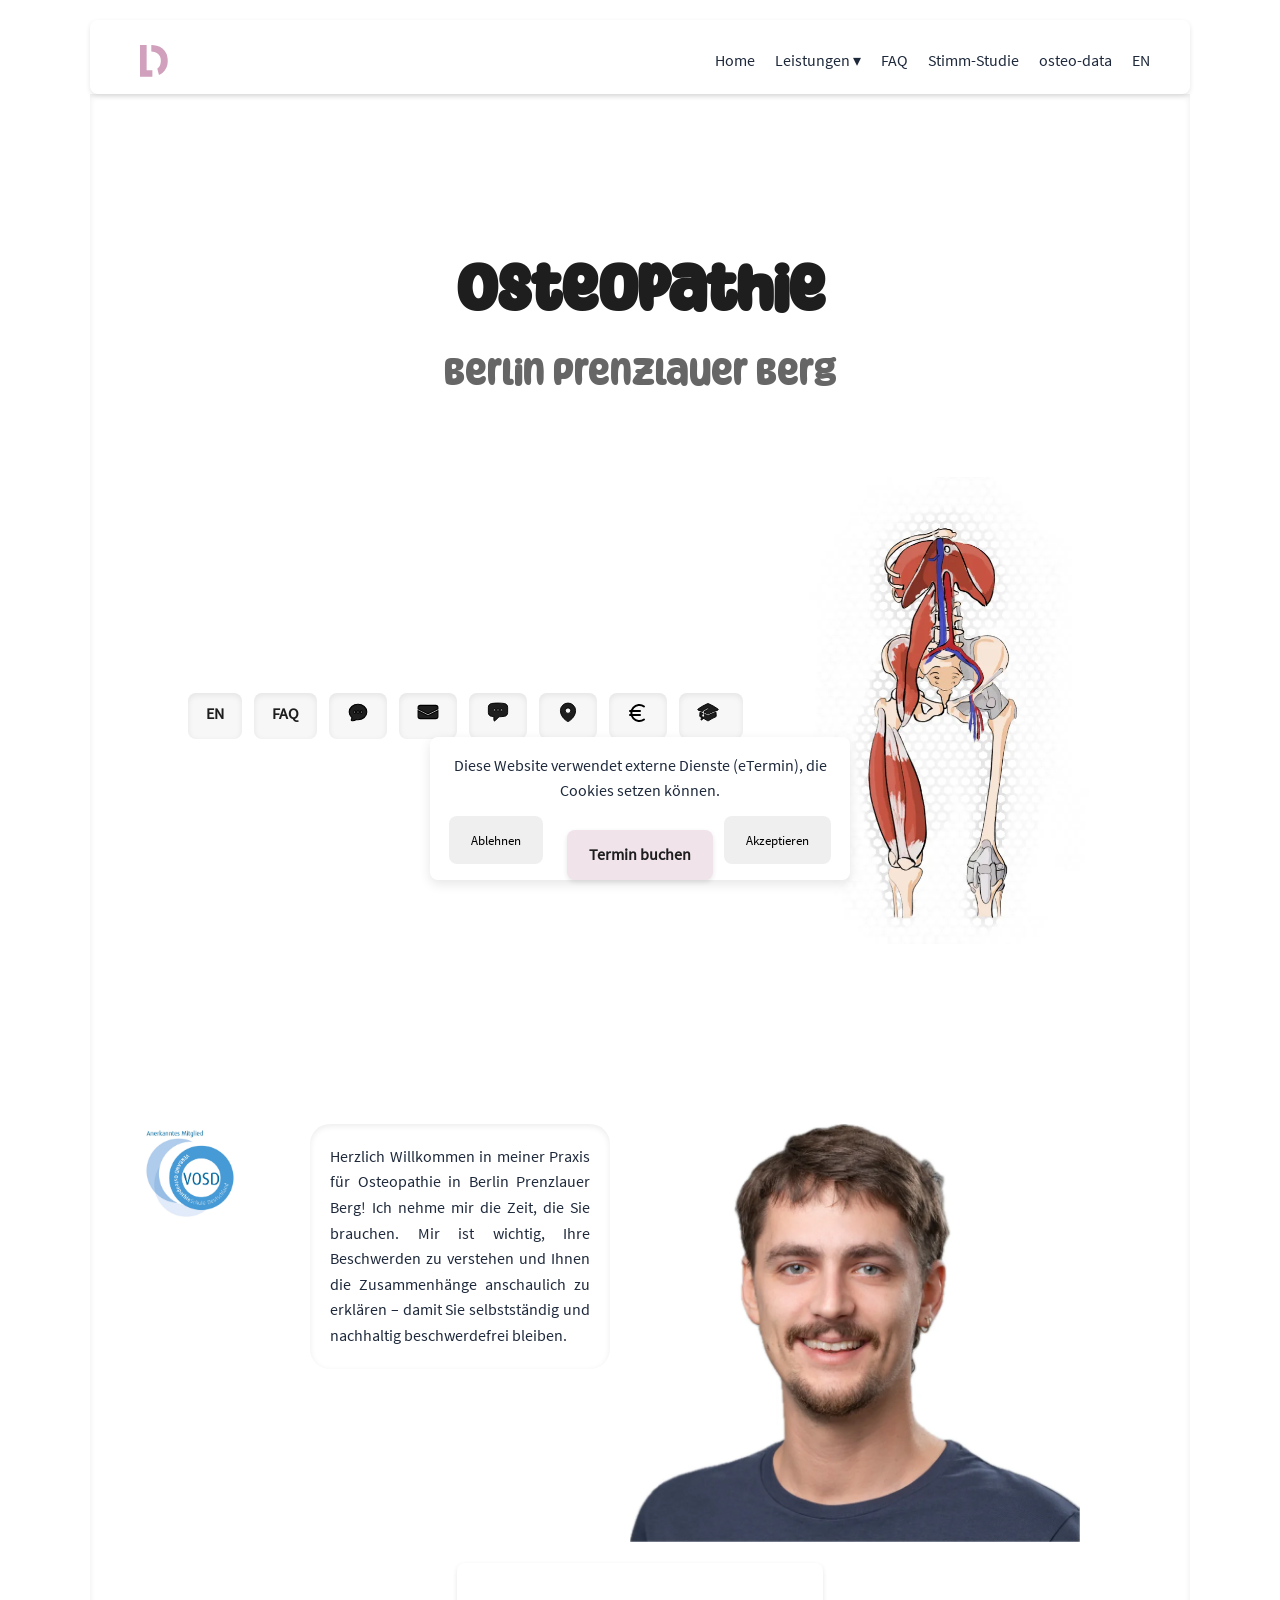
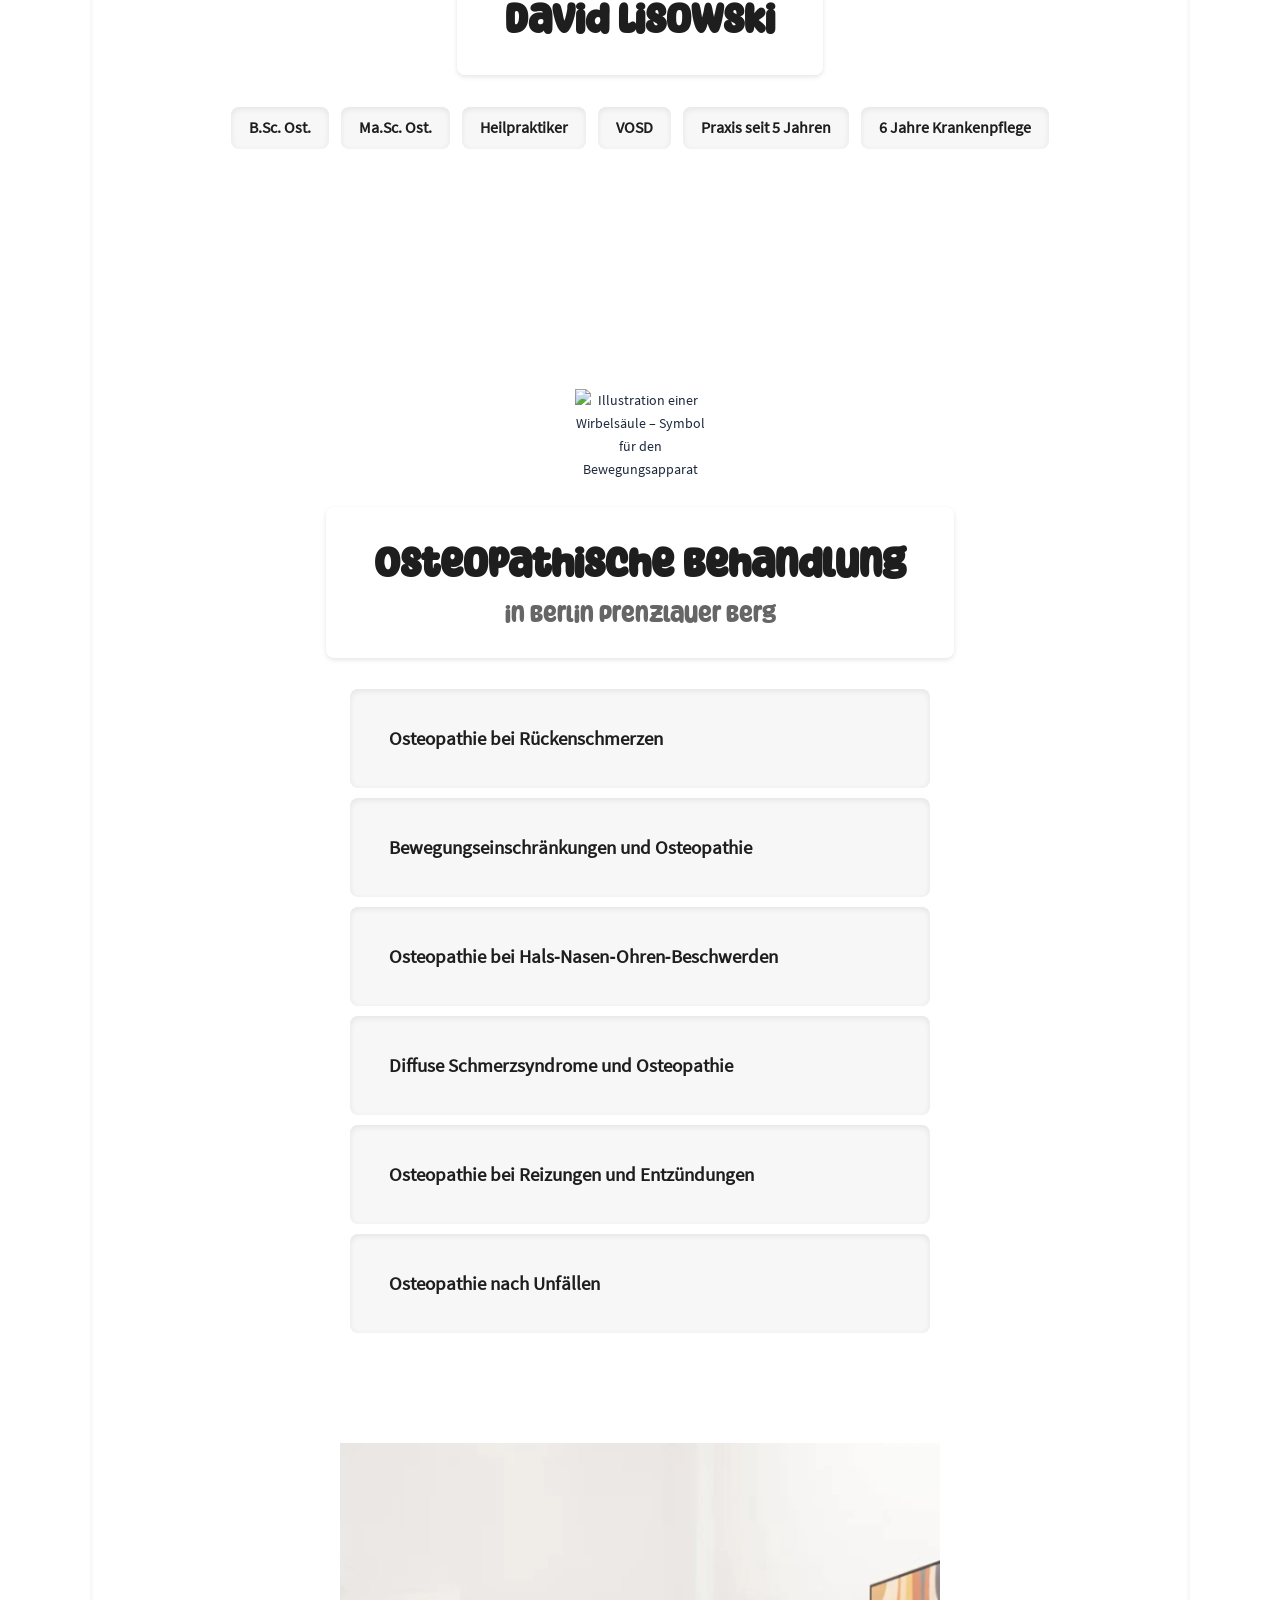
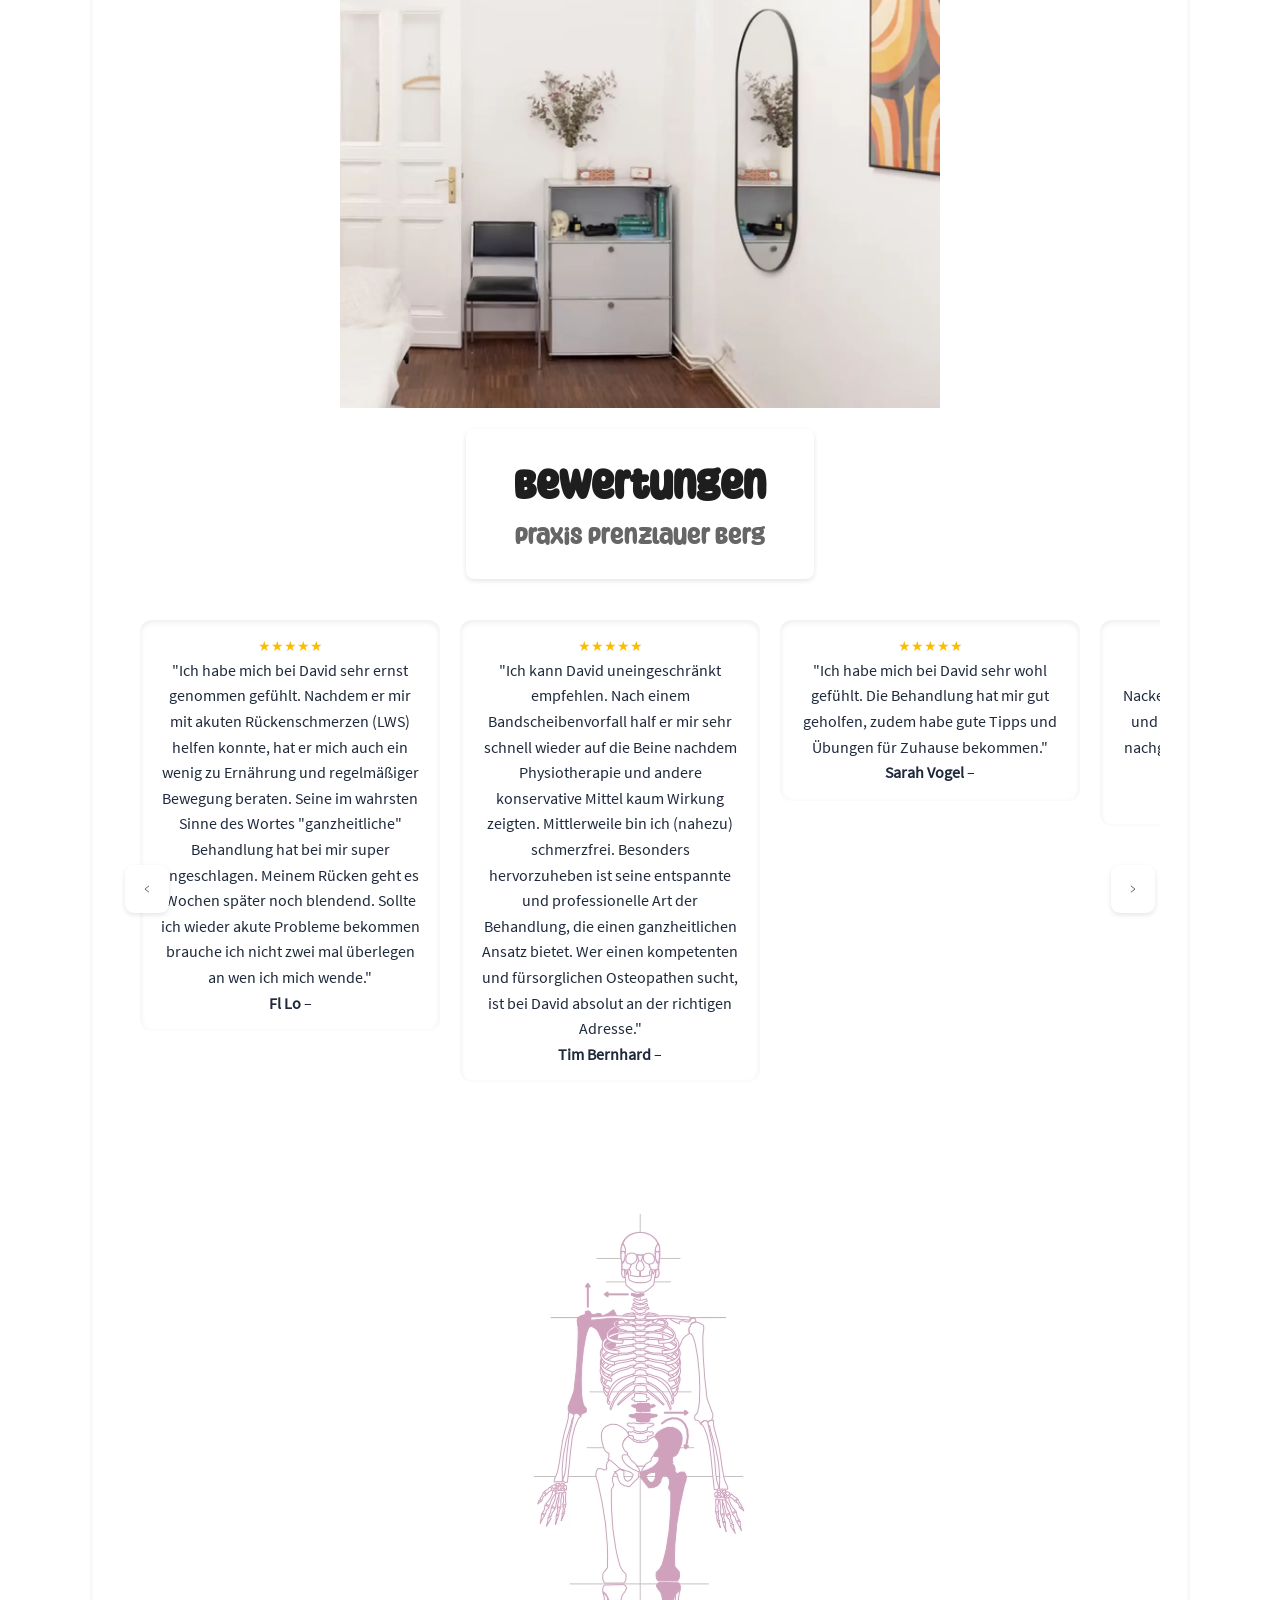
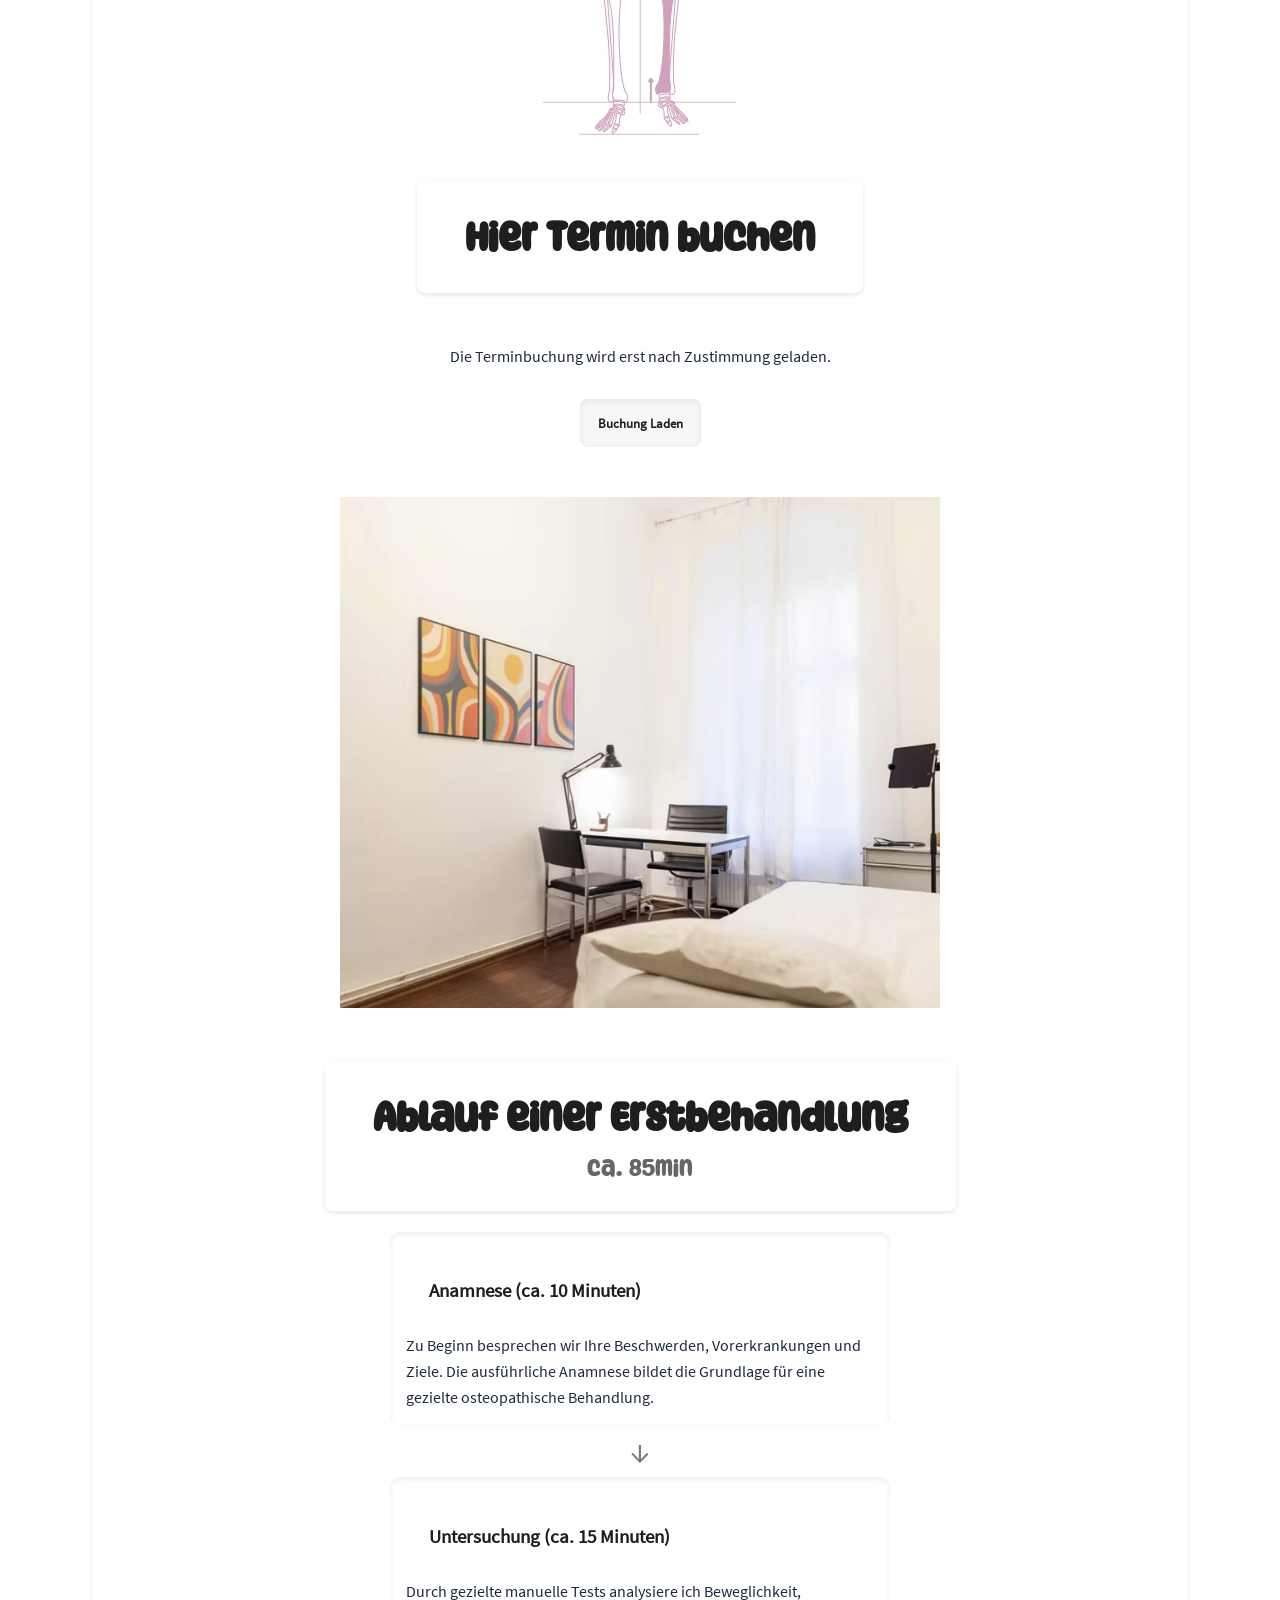
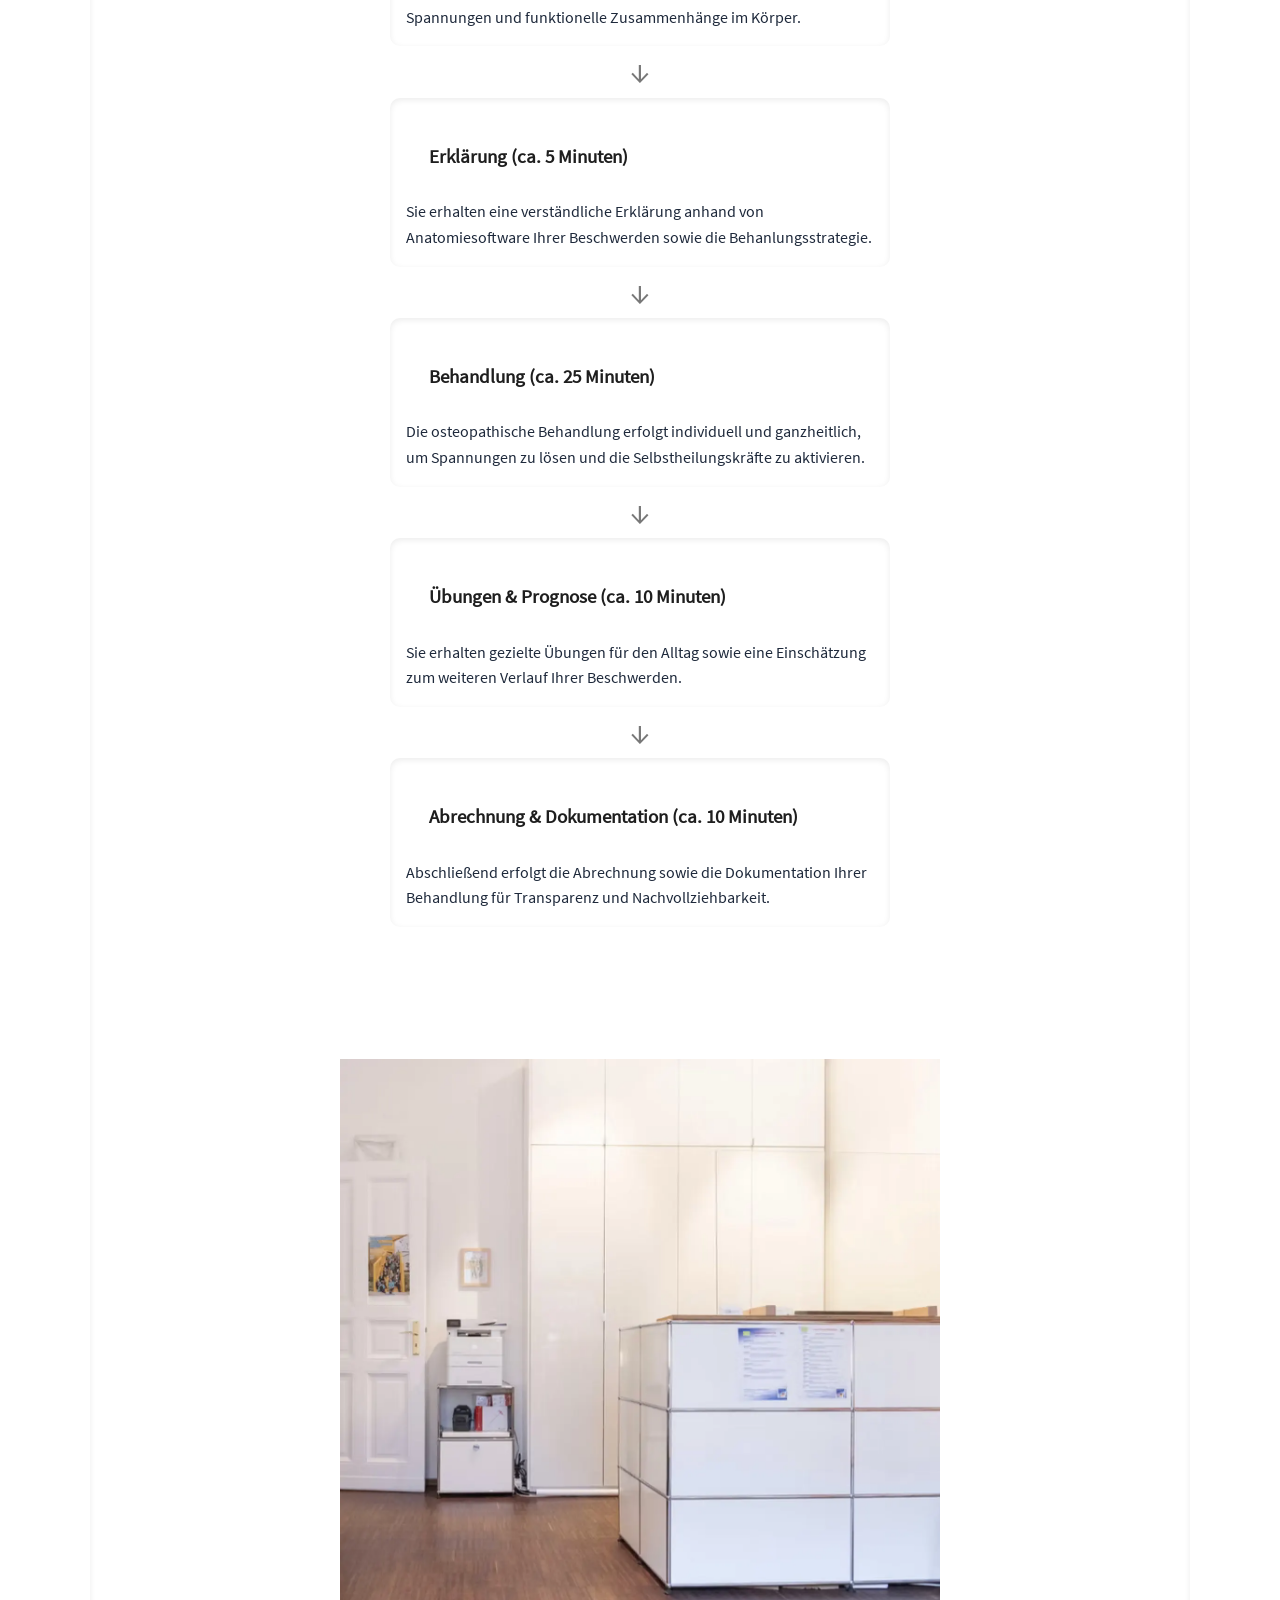
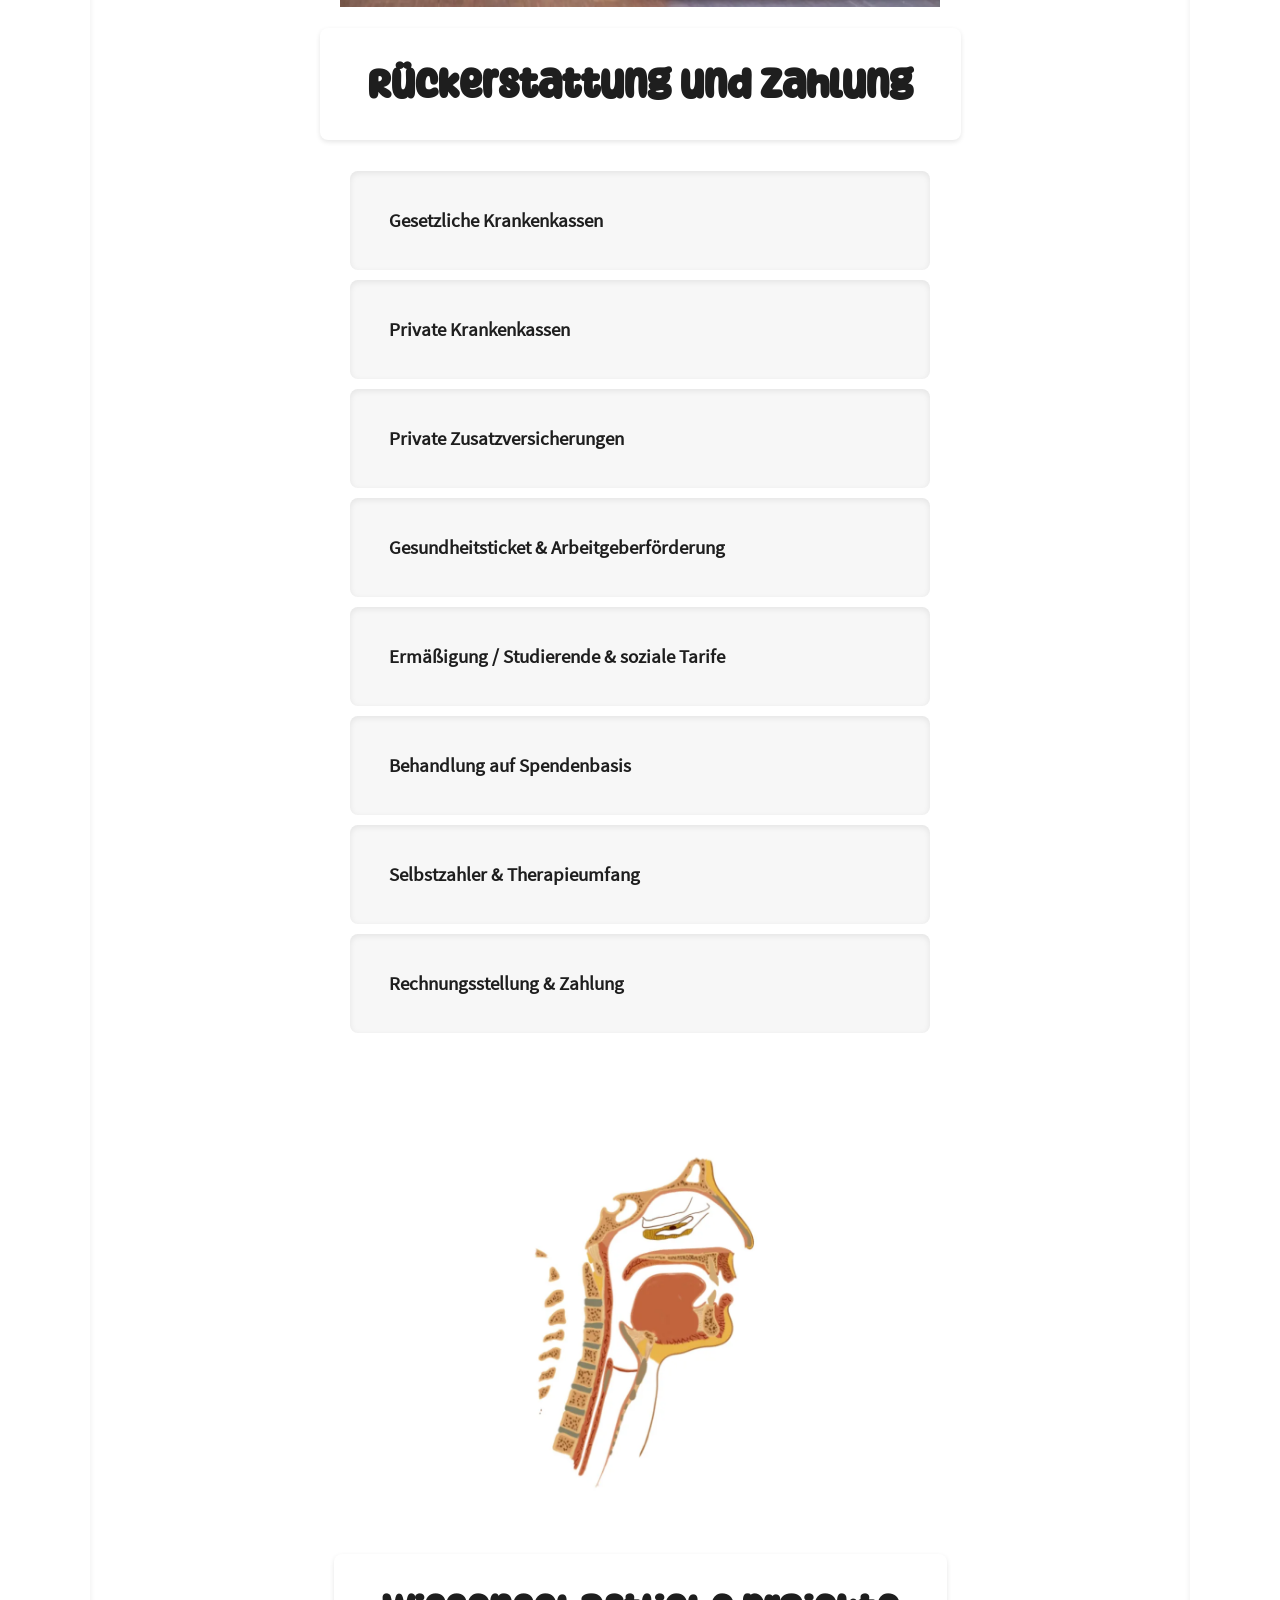
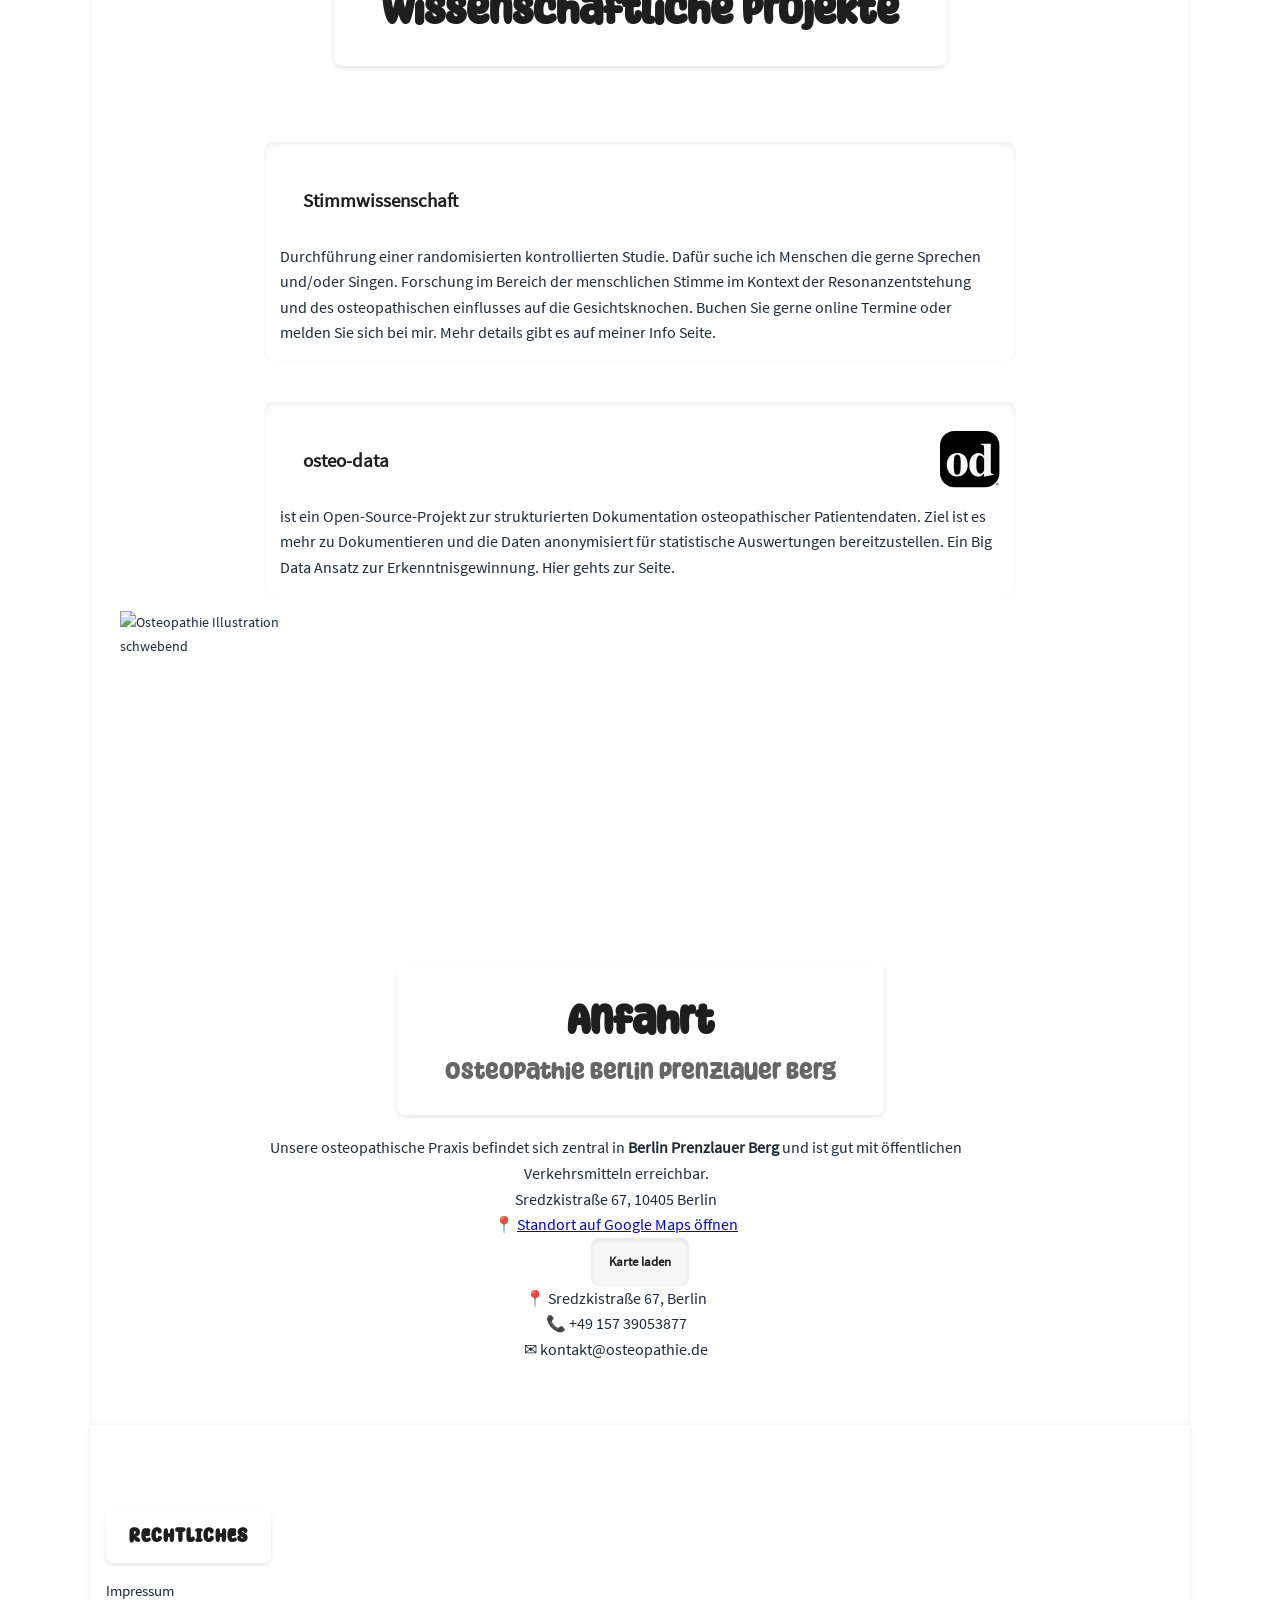
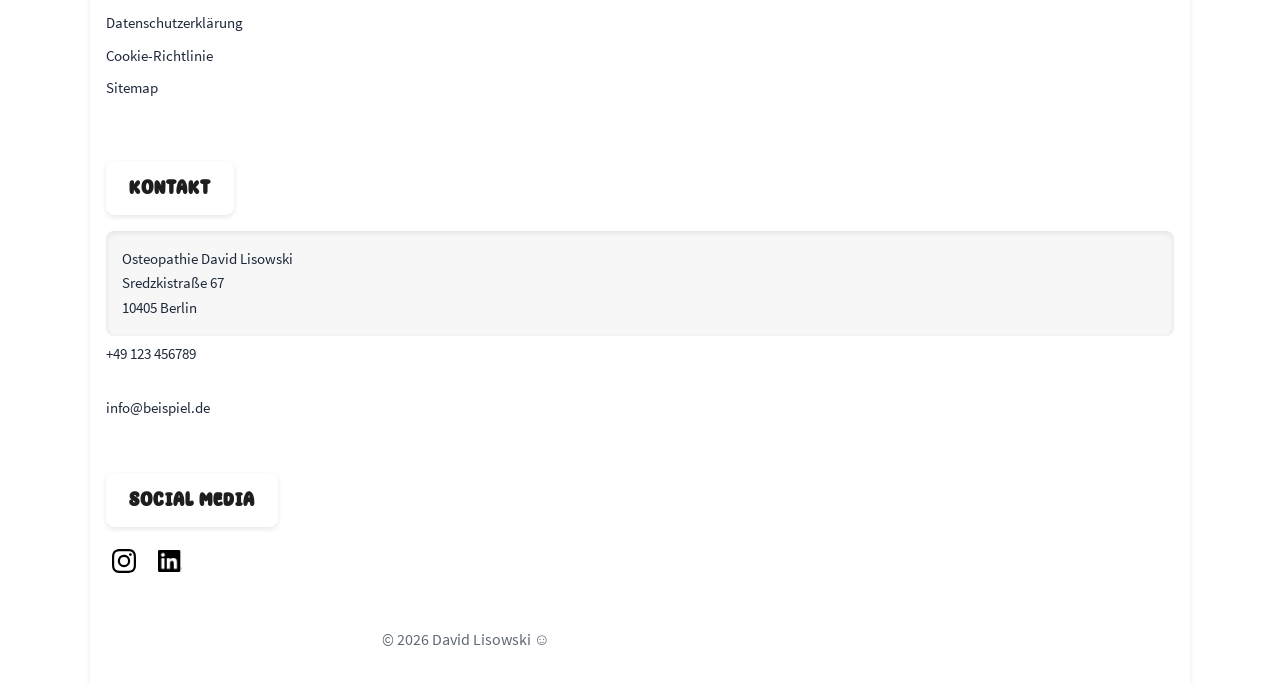
==== commit bffcf3ef: "responsive einstellungen navbar menü osteo-data logo" ====
--- a/index.html
+++ b/index.html
@@ -235,30 +235,56 @@
     <button id="accept-cookies">Akzeptieren</button>
   </div>
 </div>
+<div class="cta-fixed">
+  <a href="#termin" id="ctaButton" class="cta-btn">Termin buchen</a>
+</div>
 <!-- =========================
      HEADER / NAVIGATION
 ========================= -->
 <header class="nav" role="banner">
   <div class="nav-inner">
+
     <a href="/" class="logo" id="logo" aria-label="Startseite Osteopathie David Lisowski">
       <span class="logo-inner">
         <img src="assets/images/logo-osteopathie-david-lisowski.svg"
              alt="Logo Osteopathie Praxis David Lisowski Berlin">
       </span>
     </a>
+
+    <!-- Desktop Navigation -->
+    <nav class="nav-menu" aria-label="Desktop Navigation">
+      <a href="#hero">Home</a>
+
+      <!-- DROPDOWN -->
+      <div class="nav-dropdown">
+        <a href="#leistungen" class="nav-parent">Leistungen ▾</a>
+
+        <div class="dropdown-menu">
+          <a href="#leistungen">Beschwerden</a>
+          <a href="/tinnitus/index.html">Tinnitus</a>
+          <a href="/bandscheibenvorwölbung/index.html">Bandscheibenvorwölbung</a>
+        </div>
+      </div>
+      <a href="/faq/">FAQ</a>
+      <a href="/stimmforschung/index.html">Stimm-Studie</a>
+      <a href="/osteo-data/index.html">osteo-data</a>
+      <a href="/en/index.html">EN</a>
+    </nav>
+
     <button class="menu-btn" id="menuBtn" aria-label="Menü öffnen">☰</button>
+
   </div>
 </header>
 <nav class="side-menu" id="sideMenu" aria-label="Hauptnavigation">
   <a href="#hero">Start</a>
   <a href="#leistungen">Leistungen</a>
-  <a href="#praxis">Praxis</a>
+  <a href="/faq/">FAQ</a>
   <a href="/bandscheibenvorfall/">Bandscheibenvorfall</a>
   <a href="/tinnitus/">Tinnitus</a>
-  <a href="/studie-stimme/">Studie Stimme</a>
-  <a href="/faq/">FAQ</a>
-  <a href="/en/index.html">English Version</a>
-  <a href="#kontakt" class="cta-btn">Termin buchen</a>
+  <a href="/studie-stimme/">Stimm-Studie</a>
+  <a href="/osteo-data/index.html">﹤osteo-data﹥</a>
+  <a href="#location">Anfahrt</a>
+  <a href="/en/index.html">EN</a>
 </nav>
 <!-- =========================
      MAIN CONTENT
@@ -269,75 +295,76 @@
   ========================= -->
   <section id="hero" class="hero" aria-label="Osteopathie in Berlin Prenzlauer Berg">
     <h1>Osteopathie <span>Berlin Prenzlauer Berg</span></h1>
-    <!-- CTA Hauptbutton -->
-    <a href="#termin" id="ctaButton" class="cta-btn">Termin buchen</a>
-    <!-- CTA Optionen -->
-    <div class="cta-buttons" aria-label="Englische Website Frequently asked Questions und Kontaktmöglichkeiten als Buttons">
-      <a href="/en/index.html" class="cta-btn" aria-label="English version" hreflang="en">EN</a>
-      <a href="/faq/index.html" class="cta-btn" aria-label="FAQ" hreflang="faq">FAQ</a>
-      <a href="tel:+4915739053877" class="cta-btn" aria-label="Anrufen">
-        <svg xmlns="http://www.w3.org/2000/svg" viewBox="0 0 20 20" fill="currentColor" class="size-5">
-          <path fill-rule="evenodd" d="M10 3c-4.31 0-8 3.033-8 7 0 2.024.978 3.825 2.499 5.085a3.478 3.478 0 0 1-.522 1.756.75.75 0 0 0 .584 1.143 5.976 5.976 0 0 0 3.936-1.108c.487.082.99.124 1.503.124 4.31 0 8-3.033 8-7s-3.69-7-8-7Zm0 8a1 1 0 1 0 0-2 1 1 0 0 0 0 2Zm-2-1a1 1 0 1 1-2 0 1 1 0 0 1 2 0Zm5 1a1 1 0 1 0 0-2 1 1 0 0 0 0 2Z" clip-rule="evenodd" />
-        </svg>
-      </a>
-      <a href="mailto:kontakt@osteopathie.de" class="cta-btn" aria-label="E-Mail schreiben">
-        <svg xmlns="http://www.w3.org/2000/svg" viewBox="0 0 20 20" fill="currentColor" class="size-5">
-          <path d="M3 4a2 2 0 0 0-2 2v1.161l8.441 4.221a1.25 1.25 0 0 0 1.118 0L19 7.162V6a2 2 0 0 0-2-2H3Z" />
-          <path d="m19 8.839-7.77 3.885a2.75 2.75 0 0 1-2.46 0L1 8.839V14a2 2 0 0 0 2 2h14a2 2 0 0 0 2-2V8.839Z" />
-        </svg>
-      </a>
-      <a href="sms:+4915739053877" class="cta-btn" aria-label="SMS senden">
-        <svg xmlns="http://www.w3.org/2000/svg" viewBox="0 0 24 24" fill="currentColor" class="size-6">
-          <path fill-rule="evenodd" d="M12 2.25c-2.429 0-4.817.178-7.152.521C2.87 3.061 1.5 4.795 1.5 6.741v6.018c0 1.946 1.37 3.68 3.348 3.97.877.129 1.761.234 2.652.316V21a.75.75 0 0 0 1.28.53l4.184-4.183a.39.39 0 0 1 .266-.112c2.006-.05 3.982-.22 5.922-.506 1.978-.29 3.348-2.023 3.348-3.97V6.741c0-1.947-1.37-3.68-3.348-3.97A49.145 49.145 0 0 0 12 2.25ZM8.25 8.625a1.125 1.125 0 1 0 0 2.25 1.125 1.125 0 0 0 0-2.25Zm2.625 1.125a1.125 1.125 0 1 1 2.25 0 1.125 1.125 0 0 1-2.25 0Zm4.875-1.125a1.125 1.125 0 1 0 0 2.25 1.125 1.125 0 0 0 0-2.25Z" clip-rule="evenodd" />
-        </svg>
-      </a>
-      <a href="#maps" class="cta-btn" aria-label="Zum Standort nach unten scrollen">
-        <svg xmlns="http://www.w3.org/2000/svg" viewBox="0 0 24 24" fill="currentColor" class="size-6">
-          <path fill-rule="evenodd" d="m11.54 22.351.07.04.028.016a.76.76 0 0 0 .723 0l.028-.015.071-.041a16.975 16.975 0 0 0 1.144-.742 19.58 19.58 0 0 0 2.683-2.282c1.944-1.99 3.963-4.98 3.963-8.827a8.25 8.25 0 0 0-16.5 0c0 3.846 2.02 6.837 3.963 8.827a19.58 19.58 0 0 0 2.682 2.282 16.975 16.975 0 0 0 1.145.742ZM12 13.5a3 3 0 1 0 0-6 3 3 0 0 0 0 6Z" clip-rule="evenodd" />
-        </svg>
-      </a>
-      <a href="#finanzierung" class="cta-btn" aria-label=" Button zu Finanzierung und Rückerstattung">
-        <svg xmlns="[w3.org](http://www.w3.org/2000/svg)" width="24" height="24"
-            fill="none" stroke="#000" stroke-width="2"
-            stroke-linecap="round" stroke-linejoin="round"
-            aria-hidden="true">
-          <path d="M17 5.5A8 8 0 1 0 17 18.5"/>
-          <path d="M3 10h10"/>
-          <path d="M3 14h10"/>
-        </svg>
-      </a>
-      <a href="#science" class="cta-btn" aria-label="Buttton zu dem Abschnitt Forschung und Stimmwissenschaft">
-        <svg xmlns="http://www.w3.org/2000/svg" viewBox="0 0 24 24" fill="currentColor" class="size-6">
-          <path d="M11.7 2.805a.75.75 0 0 1 .6 0A60.65 60.65 0 0 1 22.83 8.72a.75.75 0 0 1-.231 1.337 49.948 49.948 0 0 0-9.902 3.912l-.003.002c-.114.06-.227.119-.34.18a.75.75 0 0 1-.707 0A50.88 50.88 0 0 0 7.5 12.173v-.224c0-.131.067-.248.172-.311a54.615 54.615 0 0 1 4.653-2.52.75.75 0 0 0-.65-1.352 56.123 56.123 0 0 0-4.78 2.589 1.858 1.858 0 0 0-.859 1.228 49.803 49.803 0 0 0-4.634-1.527.75.75 0 0 1-.231-1.337A60.653 60.653 0 0 1 11.7 2.805Z" />
-          <path d="M13.06 15.473a48.45 48.45 0 0 1 7.666-3.282c.134 1.414.22 2.843.255 4.284a.75.75 0 0 1-.46.711 47.87 47.87 0 0 0-8.105 4.342.75.75 0 0 1-.832 0 47.87 47.87 0 0 0-8.104-4.342.75.75 0 0 1-.461-.71c.035-1.442.121-2.87.255-4.286.921.304 1.83.634 2.726.99v1.27a1.5 1.5 0 0 0-.14 2.508c-.09.38-.222.753-.397 1.11.452.213.901.434 1.346.66a6.727 6.727 0 0 0 .551-1.607 1.5 1.5 0 0 0 .14-2.67v-.645a48.549 48.549 0 0 1 3.44 1.667 2.25 2.25 0 0 0 2.12 0Z" />
-          <path d="M4.462 19.462c.42-.419.753-.89 1-1.395.453.214.902.435 1.347.662a6.742 6.742 0 0 1-1.286 1.794.75.75 0 0 1-1.06-1.06Z" />
-        </svg>
-        <span style="margin-left:6px; font-weight:600;"></span>
-      </a>
-    </div>
-    <!-- Hero Bild -->
-    <div class="hero-image" aria-label="Anatomiebild für den ersten Eindruck">
-    <picture>
-      <source srcset="/assets/images/parietale.webp" type="image/webp">
-      <img 
-        src="/assets/images/parietale.jpg"
-        alt="Illustration der parietalen Osteopathie anhand von Muskeln Gelenken Knochen Bändern Sehnen Durchblutung und Statik"
-        width="800"
-        height="600"
-        loading="lazy"
-        fetchpriority="high"
-        decoding="async"
-      >
+    <div class="hero-box"> 
+      <!-- CTA Optionen -->
+      <div class="cta-buttons" aria-label="Englische Website Frequently asked Questions und Kontaktmöglichkeiten als Buttons">
+        <a href="/en/index.html" class="cta-btn" aria-label="English version" hreflang="en">EN</a>
+        <a href="/faq/index.html" class="cta-btn" aria-label="FAQ" hreflang="faq">FAQ</a>
+        <a href="tel:+4915739053877" class="cta-btn" aria-label="Anrufen">
+          <svg xmlns="http://www.w3.org/2000/svg" viewBox="0 0 20 20" fill="currentColor" class="size-5">
+            <path fill-rule="evenodd" d="M10 3c-4.31 0-8 3.033-8 7 0 2.024.978 3.825 2.499 5.085a3.478 3.478 0 0 1-.522 1.756.75.75 0 0 0 .584 1.143 5.976 5.976 0 0 0 3.936-1.108c.487.082.99.124 1.503.124 4.31 0 8-3.033 8-7s-3.69-7-8-7Zm0 8a1 1 0 1 0 0-2 1 1 0 0 0 0 2Zm-2-1a1 1 0 1 1-2 0 1 1 0 0 1 2 0Zm5 1a1 1 0 1 0 0-2 1 1 0 0 0 0 2Z" clip-rule="evenodd" />
+          </svg>
+        </a>
+        <a href="mailto:kontakt@osteopathie.de" class="cta-btn" aria-label="E-Mail schreiben">
+          <svg xmlns="http://www.w3.org/2000/svg" viewBox="0 0 20 20" fill="currentColor" class="size-5">
+            <path d="M3 4a2 2 0 0 0-2 2v1.161l8.441 4.221a1.25 1.25 0 0 0 1.118 0L19 7.162V6a2 2 0 0 0-2-2H3Z" />
+            <path d="m19 8.839-7.77 3.885a2.75 2.75 0 0 1-2.46 0L1 8.839V14a2 2 0 0 0 2 2h14a2 2 0 0 0 2-2V8.839Z" />
+          </svg>
+        </a>
+        <a href="sms:+4915739053877" class="cta-btn" aria-label="SMS senden">
+          <svg xmlns="http://www.w3.org/2000/svg" viewBox="0 0 24 24" fill="currentColor" class="size-6">
+            <path fill-rule="evenodd" d="M12 2.25c-2.429 0-4.817.178-7.152.521C2.87 3.061 1.5 4.795 1.5 6.741v6.018c0 1.946 1.37 3.68 3.348 3.97.877.129 1.761.234 2.652.316V21a.75.75 0 0 0 1.28.53l4.184-4.183a.39.39 0 0 1 .266-.112c2.006-.05 3.982-.22 5.922-.506 1.978-.29 3.348-2.023 3.348-3.97V6.741c0-1.947-1.37-3.68-3.348-3.97A49.145 49.145 0 0 0 12 2.25ZM8.25 8.625a1.125 1.125 0 1 0 0 2.25 1.125 1.125 0 0 0 0-2.25Zm2.625 1.125a1.125 1.125 0 1 1 2.25 0 1.125 1.125 0 0 1-2.25 0Zm4.875-1.125a1.125 1.125 0 1 0 0 2.25 1.125 1.125 0 0 0 0-2.25Z" clip-rule="evenodd" />
+          </svg>
+        </a>
+        <a href="#maps" class="cta-btn" aria-label="Zum Standort nach unten scrollen">
+          <svg xmlns="http://www.w3.org/2000/svg" viewBox="0 0 24 24" fill="currentColor" class="size-6">
+            <path fill-rule="evenodd" d="m11.54 22.351.07.04.028.016a.76.76 0 0 0 .723 0l.028-.015.071-.041a16.975 16.975 0 0 0 1.144-.742 19.58 19.58 0 0 0 2.683-2.282c1.944-1.99 3.963-4.98 3.963-8.827a8.25 8.25 0 0 0-16.5 0c0 3.846 2.02 6.837 3.963 8.827a19.58 19.58 0 0 0 2.682 2.282 16.975 16.975 0 0 0 1.145.742ZM12 13.5a3 3 0 1 0 0-6 3 3 0 0 0 0 6Z" clip-rule="evenodd" />
+          </svg>
+        </a>
+        <a href="#finanzierung" class="cta-btn" aria-label=" Button zu Finanzierung und Rückerstattung">
+          <svg xmlns="[w3.org](http://www.w3.org/2000/svg)" width="24" height="24"
+              fill="none" stroke="#000" stroke-width="2"
+              stroke-linecap="round" stroke-linejoin="round"
+              aria-hidden="true">
+            <path d="M17 5.5A8 8 0 1 0 17 18.5"/>
+            <path d="M3 10h10"/>
+            <path d="M3 14h10"/>
+          </svg>
+        </a>
+        <a href="#science" class="cta-btn" aria-label="Buttton zu dem Abschnitt Forschung und Stimmwissenschaft">
+          <svg xmlns="http://www.w3.org/2000/svg" viewBox="0 0 24 24" fill="currentColor" class="size-6">
+            <path d="M11.7 2.805a.75.75 0 0 1 .6 0A60.65 60.65 0 0 1 22.83 8.72a.75.75 0 0 1-.231 1.337 49.948 49.948 0 0 0-9.902 3.912l-.003.002c-.114.06-.227.119-.34.18a.75.75 0 0 1-.707 0A50.88 50.88 0 0 0 7.5 12.173v-.224c0-.131.067-.248.172-.311a54.615 54.615 0 0 1 4.653-2.52.75.75 0 0 0-.65-1.352 56.123 56.123 0 0 0-4.78 2.589 1.858 1.858 0 0 0-.859 1.228 49.803 49.803 0 0 0-4.634-1.527.75.75 0 0 1-.231-1.337A60.653 60.653 0 0 1 11.7 2.805Z" />
+            <path d="M13.06 15.473a48.45 48.45 0 0 1 7.666-3.282c.134 1.414.22 2.843.255 4.284a.75.75 0 0 1-.46.711 47.87 47.87 0 0 0-8.105 4.342.75.75 0 0 1-.832 0 47.87 47.87 0 0 0-8.104-4.342.75.75 0 0 1-.461-.71c.035-1.442.121-2.87.255-4.286.921.304 1.83.634 2.726.99v1.27a1.5 1.5 0 0 0-.14 2.508c-.09.38-.222.753-.397 1.11.452.213.901.434 1.346.66a6.727 6.727 0 0 0 .551-1.607 1.5 1.5 0 0 0 .14-2.67v-.645a48.549 48.549 0 0 1 3.44 1.667 2.25 2.25 0 0 0 2.12 0Z" />
+            <path d="M4.462 19.462c.42-.419.753-.89 1-1.395.453.214.902.435 1.347.662a6.742 6.742 0 0 1-1.286 1.794.75.75 0 0 1-1.06-1.06Z" />
+          </svg>
+          <span style="margin-left:6px; font-weight:600;"></span>
+        </a>
+      </div>
+      <!-- Hero Bild -->
+      <div class="hero-image" aria-label="Anatomiebild für den ersten Eindruck">
+        <picture>
+          <source srcset="/assets/images/parietale.webp" type="image/webp">
+          <img 
+            src="/assets/images/parietale.jpg"
+            alt="Illustration ..."
+            width="800"
+            height="600"
+            loading="lazy"
+            fetchpriority="high"
+            decoding="async"
+          >
+        </picture>
+      </div>
     </div>
   </section>
   <!-- =========================
        PROFIL
   ========================= -->
   <section class="profile" id="praxis" aria-label="Praxisprofil Osteopathie Berlin">
-    <img src="/assets/images/logovosd.svg"
+    <div class="profile-details">
+        <img src="/assets/images/logovosd.svg"
          alt="Logo anerkanntes Mitglied im Verband der Osteopathie Schule Deutschland"
          class="profile-logo">
-    <div class="profile-details">
       <div class="speech-bubble">
         <p>
           Herzlich Willkommen in meiner Praxis für Osteopathie in Berlin Prenzlauer Berg!
@@ -400,7 +427,7 @@
           <li>Hexenschuss (Lumbago)</li>
           <li>Diffuser Schmerz im Bereich der Wirbelsäule – HWS, BWS, LWS, ISG</li>
           <li>Nacken- und Kopfschmerzen</li>
-          <li>Ischiassyndrom</li>
+          <li>Ischias</li>
           <li>Bandscheibenvorwölbung</li>
         </ul>
         <a href="/bandscheibenvorfall/" class="cta-btn" aria-label="Mehr Informationen zu Osteopathie bei Bandscheibenvorfall in Berlin">
@@ -503,7 +530,6 @@
 <section id="bewertungen" class="reviews" aria-label="Google Bewertungen unserer Praxis">
     <!-- Dekoratives-Bild -->
   <div class="praxis-image" aria-hidden="true">
-    </picture>
       <picture>
         <source srcset="/assets/images/praxisraum2.webp" type="image/webp">
         <img src="/assets/images/praxisraum2.jpg"
@@ -831,9 +857,9 @@
   </div>
 <h2>Hier Termin buchen</h2>
 <div id="booking-container">
-  <p>Die Terminbuchung wird erst nach Zustimmung geladen.</p>
+    <p>Die Terminbuchung wird erst nach Zustimmung geladen.</p>
   <button class="cta-btn" onclick="loadBooking()">
-    Terminbuchung laden
+    Buchung Laden
   </button>
 </div>
 </section>
@@ -841,7 +867,7 @@
      Ablauf
 ========================= -->
 <section class="ablauf">
-  <picture class="full-image">
+  <picture class="ablauf-picture">
     <!-- WebP -->
     <source 
       srcset="/assets/images/praxisraum1.webp" 
@@ -1111,8 +1137,8 @@
       >
     </picture>
   <h2>wissenschaftliche projekte</h2>
-  <div class="grid">
-    <div class="box">
+  <div class="science-grid">
+    <div class="science-box">
       <h3>Stimmwissenschaft</h3>
       <p>
         Durchführung einer randomisierten kontrollierten Studie. Dafür suche ich Menschen die gerne Sprechen und/oder Singen. 
@@ -1120,8 +1146,18 @@
         Buchen Sie gerne online Termine oder melden Sie sich bei mir. Mehr details gibt es auf meiner Info Seite.   
       </p>
     </div>
-    <div class="box">
-      <h3>osteo-data</h3>
+    <div class="science-box">
+      <div class="science-header">
+        <h3>osteo-data</h3>
+
+        <a class="btn"
+          href="https://www."
+          target="_blank"
+          rel="noopener noreferrer"
+          aria-label="Osteo-Data">
+          <img src="/assets/images/osteo-data.svg" alt="" aria-hidden="true">
+        </a>
+      </div>
       <p>
         ist ein Open-Source-Projekt zur strukturierten Dokumentation osteopathischer
         Patientendaten. Ziel ist es mehr zu Dokumentieren und die Daten anonymisiert für
@@ -1247,6 +1283,7 @@
      Javaskript LOGO animation
 ========================= -->
 <script src="https://www.eTermin.net/js/resizecustomersitescroll.min.js"></script>
+<script src="/assets/js/script.js" defer></script>
 <script>
 const banner = document.getElementById("cookie-banner");
 const acceptBtn = document.getElementById("accept-cookies");
@@ -1317,113 +1354,54 @@
   `;
 }
 </script>
-<script src="/assets/js/script.js" defer></script>
 <script defer>
 document.addEventListener('DOMContentLoaded', () => {
+
   /* =========================
-     1. LOGO-ANIMATION
+     BURGER MENU (BLEIBT)
   ========================== */
-  const logo = document.getElementById('logo');
   const menuBtn = document.getElementById('menuBtn');
-  const nav = document.querySelector('.nav');
-  if (logo && menuBtn && nav) {
-    const startLogoRect = logo.getBoundingClientRect();
-    const startMenuRect = menuBtn.getBoundingClientRect();
-    const navBottom = nav.getBoundingClientRect().bottom;
-    const maxDown = Math.max(navBottom - startLogoRect.bottom - 2, 0);
-    const distanceX = startMenuRect.left - startLogoRect.left - 20;
-    const animateLogo = () => {
-      const scrollTop = window.scrollY;
-      const docHeight = document.body.scrollHeight - window.innerHeight;
-      const progress = scrollTop / docHeight;
-      let translateX = 0;
-      let translateY = 0;
-      let rotation = 0;
-      if (progress < 0.2) {
-        rotation = -90 * (progress / 0.2);
-      } else if (progress < 0.4) {
-        rotation = -90;
-        translateY = maxDown * ((progress - 0.2) / 0.2);
-      } else {
-        rotation = -90;
-        translateY = maxDown;
-        translateX = distanceX * ((progress - 0.4) / 0.6);
-      }
-      logo.style.transform = `translate(${translateX}px, ${translateY}px) rotate(${rotation}deg)`;
-    };
-    window.addEventListener('scroll', animateLogo, { passive: true });
-  }
-  /* =========================
-     2. BURGER-MENÜ FUNKTION
-  ========================== */
   const sideMenu = document.getElementById('sideMenu');
+
   if (menuBtn && sideMenu) {
     menuBtn.addEventListener('click', () => {
       sideMenu.classList.toggle('active');
-      const expanded = sideMenu.classList.contains('active');
-      menuBtn.setAttribute('aria-expanded', expanded);
     });
+
     document.addEventListener('click', (e) => {
       if (!sideMenu.contains(e.target) && !menuBtn.contains(e.target)) {
         sideMenu.classList.remove('active');
-        menuBtn.setAttribute('aria-expanded', 'false');
       }
     });
   }
+
   /* =========================
-     3. STICKY CTA-BUTTON + Sichtbarkeitssteuerung
+     CTA FIXED BUTTON LOGIK
   ========================== */
-  const button = document.getElementById('ctaButton');
-  const terminSection = document.querySelector('.cta'); // CSS-Klasse der "Termin buchen"-Section
-  if (!button || !nav) return;
-  // --- Sticky Verhalten ---
-  let isSticky = false;
-  const buttonStart = button.offsetTop;
-  const buttonMarginTop = parseFloat(getComputedStyle(button).marginTop);
-  const spacer = document.createElement('div');
-  const handleSticky = () => {
-    const scrollY = window.scrollY;
-    const navHeight = nav.offsetHeight;
-    if (!isSticky && scrollY + navHeight >= buttonStart - buttonMarginTop) {
-      isSticky = true;
-      spacer.style.height = button.offsetHeight + buttonMarginTop + 'px';
-      if (!spacer.parentNode) button.parentNode.insertBefore(spacer, button);
-      button.classList.add('sticky');
-      button.style.position = 'fixed';
-      button.style.top = navHeight + buttonMarginTop + 'px';
-      button.style.zIndex = '999';
+
+const cta = document.querySelector(".cta-fixed");
+  const terminSection = document.querySelector("#termin");
+
+  if (!cta || !terminSection) return;
+
+  const observer = new IntersectionObserver(
+    (entries) => {
+      entries.forEach(entry => {
+        if (entry.isIntersecting) {
+          // In Terminbereich → ausblenden
+          cta.classList.add("cta-hidden");
+        } else {
+          // sonst → anzeigen
+          cta.classList.remove("cta-hidden");
+        }
+      });
+    },
+    {
+      threshold: 0.3
     }
-    if (isSticky && scrollY + navHeight < buttonStart - buttonMarginTop) {
-      isSticky = false;
-      if (spacer.parentNode) spacer.remove();
-      button.classList.remove('sticky');
-      button.style.position = '';
-      button.style.top = '';
-      button.style.zIndex = '';
-    }
-  };
-  window.addEventListener('scroll', handleSticky, { passive: true });
-  handleSticky(); // sofort prüfen
-  // --- Sichtbarkeit im Terminbereich ---
-  if (terminSection) {
-    const observer = new IntersectionObserver(
-      (entries) => {
-        entries.forEach((entry) => {
-          if (entry.isIntersecting) {
-            // Terminbereich sichtbar -> ausblenden
-            button.classList.add('cta-hidden');
-            button.setAttribute('aria-hidden', 'true');
-          } else {
-            // außerhalb -> einblenden
-            button.classList.remove('cta-hidden');
-            button.removeAttribute('aria-hidden');
-          }
-        });
-      },
-      { threshold: 0.25 } // ab 25 % Sichtbarkeit reagiert er
-    );
-    observer.observe(terminSection);
-  }
+  );
+
+  observer.observe(terminSection);
 });
 </script>
 </body>
--- a/assets/css/style.css
+++ b/assets/css/style.css
@@ -5,11 +5,6 @@
   margin: 0;
   padding: 0;
   box-sizing: border-box;
-}
-
-img {
-  width: 100%;
-  height: auto;
 }
 
 /* =========================
@@ -66,9 +61,6 @@
   --radius: 8px;
   --transition-fast: 0.3s ease;
 
-  /* Breakpoints */
-  --tablet: 768px;
-  --desktop: 1024px;
 }
 
 body {
@@ -83,6 +75,30 @@
 p { 
   max-width: 90ch; 
 }
+
+/* =========================
+   Images
+========================= */
+
+/* ===== BASE (Mobile First) ===== */
+img,
+picture img {
+  width: 100%;
+  height: auto;
+  max-width: 100%;
+  display: block;
+}
+
+.spine-image img {
+  max-width: 90px;
+  margin: 0 auto;
+}
+
+  .finance picture img,
+  .reviews img,
+  .ablauf-picture img {
+    margin-top: 50px;
+  }
 
 /* =========================
    4. TYPOGRAPHIE
@@ -280,9 +296,88 @@
   color: var(--color-text);
 }
 
+.nav-menu {
+  display: none;
+}
+
+
+/* Dropdown*/
+.nav-dropdown {
+  position: relative;
+  display: inline-block;
+}
+
+/* Untermenü */
+.dropdown-menu {
+  position: absolute;
+  top: 100%;
+  left: 0;
+
+  background: var(--color-bg);
+  box-shadow: var(--shadow-light);
+  border-radius: var(--radius);
+
+  min-width: 200px;
+  padding: 10px 0;
+
+  display: none;
+  flex-direction: column;
+  z-index: 999;
+}
+
+/* Links im Dropdown */
+.dropdown-menu a {
+  padding: 10px 15px;
+  display: block;
+  text-decoration: none;
+  color: var(--color-text);
+  white-space: nowrap;
+}
+
+.dropdown-menu a:hover {
+  background: var(--color-light);
+}
+
+/* Hover Desktop */
+.nav-dropdown:hover .dropdown-menu {
+  display: flex;
+}
+/* =========================
+   FIXED CTA BUTTON
+========================= */
+
+.cta-fixed {
+  position: fixed;
+  bottom: 20px;
+  left: 50%;
+  transform: translateX(-50%);
+  z-index: 9999;
+
+  transition: opacity 0.3s ease, transform 0.3s ease;
+}
+
+/* Button Styling (nur Optik, nicht Position!) */
+.cta-fixed .cta-btn {
+  display: inline-block;
+  padding: 12px 22px;
+  background: var(--color-accent);
+  color: var(--color-heading);
+  border-radius: var(--radius);
+  box-shadow: var(--shadow-light);
+  text-decoration: none;
+  font-weight: 600;
+}
+
+/* verstecken in Termin Section */
+.cta-hidden {
+  opacity: 0;
+  transform: translateX(-50%) scale(0.95);
+  pointer-events: none;
+}
 /* =========================
    6. HERO
 ========================= */
+
 .hero {
   background: var(--color-bg);
   padding: 60px 10px 10px;
@@ -326,38 +421,7 @@
   stroke: #000;
   transition: stroke 0.3s ease;
 }
-.cta-btn:hover svg {
-  stroke: #1E1E1E; /* dunklere Hoverfarbe */
-}
-
-#ctaButton {
-  display: inline-block;
-  padding: 12px 22px;
-  background: var(--color-accent);
-  color: var(--color-heading);
-  border-radius: var(--radius);
-  text-decoration: none;
-  transition: var(--transition-fast);
-  margin-right: 110px;
-  box-shadow: var(--shadow-light);
-  z-index: 998;
-  position: relative;
-  transition: opacity 0.4s ease, transform 0.4s ease;
-}
-
-#ctaButton.sticky {
-  position: fixed !important;
-  top: 70px;
-  left: 20px;
-  border-radius: 0 0 8px 8px;
-}
-
-/* Zustand beim Ausblenden in der Terminbuchen-Section */
-#ctaButton.cta-hidden {
-  opacity: 0;
-  pointer-events: none;
-  transform: scale(0.95);
-}
+
 
 /* =========================
    8. PROFIL
@@ -386,11 +450,11 @@
   box-shadow: var(--inner-shadow-light);
 }
 
-.profile-img { width: 100%; object-fit: cover; }
+
 .profile-logo { width: 100px; left: 10px; }
 
 /* =========================
-   9. ACCordion Leitsungen
+   9. Acordion Leitsungen und Finanzierung
 ========================= */
 .spine {
   text-align: var(--text-align);
@@ -400,8 +464,6 @@
   text-align: center;
   margin-top: 120px;
 }
-
-.spine-image { width: 90px; }
 
 @keyframes float-breathe {
   0%, 100% { transform: translateY(0) scale(1); }
@@ -440,6 +502,7 @@
 }
 /* Accordion Content */
 .accordion-content {
+  text-align: left;
   width: 100%;
   overflow: hidden;
   max-height: 0;
@@ -526,6 +589,11 @@
   text-align: var(--text-align);
 }
 
+#booking-container p {
+  padding: 30px 15px;
+  text-align: center;
+  margin: 0 auto;
+}
 /* =========================
    Ablauf 
 ========================= */
@@ -560,8 +628,54 @@
   color: #1E1E1E;
   opacity: 0.6;
 }
-/* =========================
-   9. Rückerstattung
+
+/* =========================
+   Wissenschaftliche Projekte
+========================= */
+
+.science-section {
+  display: flex;
+  flex-direction: column;
+  align-items: center;
+}
+
+.science-grid {
+  padding: 15px;
+}
+
+.science-box {
+  background: var(--color-bg);
+  backdrop-filter: blur(10px);
+  -webkit-backdrop-filter: blur(10px);
+  padding: 16px;
+  border-radius: 10px;
+  box-shadow: var(--inner-shadow-light);
+  text-align: left;
+  margin-top: 40px;
+  position: relative;
+}
+
+/* Header (Titel + Button nebeneinander) */
+.science-header {
+  display: flex;
+  align-items: center;        /* gleiche Höhe */
+  justify-content: space-between;
+  gap: 20px;
+}
+
+/* optional: Button Größe */
+.science-header .btn {
+  width: 60px;
+  height: 60px;
+}
+
+.science-header .btn img {
+  width: 100%;
+  height: auto;
+}
+
+/* =========================
+   Anfahrt animation
 ========================= */
 
 .floating-scene {
@@ -628,37 +742,7 @@
   text-align: var(--text-align);
 }
 
-/* =========================
-   10. RESEARCH – Stimme & Schall
-========================= */
-.science-image {
-  position: relative;
-  width: 100%;
-  max-width: 500px;
-}
-
-.img-base,
-.img-overlay {
-  width: 100%;
-  height: auto;
-  display: block;
-}
-
-.img-overlay {
-  position: absolute;
-  top: 0;
-  left: 0;
-  opacity: 0;
-  clip-path: inset(100% 100% 0 0);
-  animation: revealDiagonal 10s ease-in-out infinite;
-}
-
-@keyframes revealDiagonal {
-  0% { opacity: 0; clip-path: inset(100% 100% 0 0); }
-  30% { opacity: 1; clip-path: inset(0 0 0 0); }
-  70% { opacity: 1; clip-path: inset(0 0 0 0); }
-  100% { opacity: 0; clip-path: inset(0 100% 100% 0); }
-}
+
 /* =========================
    Anfahrt
 ========================= */
@@ -796,31 +880,14 @@
 ========================= */
 
 /* Tablet */
-@media (min-width: var(--tablet)) {
-  :root {
+@media (min-width: 768px) {
+    :root {
     --h1-size: 2.5rem;
     --h2-size: 1.8rem;
     --h3-size: 1.2rem;
   }
   
   h2 { padding: 0.5em 1em; font-size: 1.8rem; }
-  .nav .menu-btn { display: none; }
-
-  .side-menu {
-    position: static;
-    flex-direction: row;
-    height: auto;
-    width: auto;
-    padding: 0;
-    justify-content: flex-end;
-  }
-
-  .side-menu a {
-    margin: 0 10px;
-    font-size: 1rem;
-  }
-
-  .hero { padding: 80px 20px 30px; }
 
   .profile-details {
     flex-direction: row;
@@ -829,33 +896,188 @@
 
   .speech-bubble { max-width: 500px; }
 
-  .reviews-grid { gap: 30px; }
-
-  .science-image { max-width: 600px; }
-}
-
-
-/* Desktop */
-@media (min-width: var(--desktop)) {
-  :root {
-    --h1-size: 3rem;
-    --h2-size: 2rem;
-    --h3-size: 1.4rem;
-  }
-  h2 { padding: 0.6em 1.2em; font-size: 2rem; }
-
+}
+
+/* =========================
+   DESKTOP (≥1024px)
+========================= */
+@media (min-width: 1024px) {
+
+  /* ===== TYPO ===== */
+  h1 {
+    padding: 0.6em 1.2em;
+    font-size: 4rem;
+  }
+
+  h2 {
+    padding: 0.6em 1.2em;
+    font-size: 2.5rem;
+  }
+
+   h3 {
+    padding: 0.6em 1.2em;
+    font-size: 1.2rem;
+  }
+
+  p {
+    font-size: 1rem;
+  }
+
+  a {
+    font-size: 1rem;
+  }
+
+  /* ===== LAYOUT ===== */
   body {
     max-width: var(--max-width);
     margin: 0 auto;
   }
 
-  .hero { padding: 100px 20px; }
-
-  .review { max-width: 45%; }
-
-  .profile-details { align-items: flex-start; }
-
-  .science-image { max-width: 700px; }
-
-  .accordion-content { max-height: 500px; }
-}
+  #main-content {
+    max-width: 1200px;
+    box-shadow: var(--inner-shadow-light);
+    border-radius: 8;
+    padding: 30px;
+  }
+
+   /* Mobile Menü deaktivieren */
+  .menu-btn {
+    display: none;
+  }
+
+  /* Mobile Side Menu aus */
+  .side-menu {
+    display: none;
+  }
+
+  .nav {
+    margin-top: 20px;
+    border-radius: var(--radius);
+  }
+
+  /* Header Layout */
+  .nav-inner {
+    display: flex;
+    align-items: center;
+    justify-content: space-between;
+    width: 100%;
+    padding: 5px 25px;
+  }
+
+  /* DESKTOP MENU sichtbar */
+  .nav-menu {
+    display: flex;
+    gap: 20px;
+    align-items: center;
+  }
+
+  .nav-menu a {
+    text-decoration: none;
+    color: var(--color-text);
+    font-size: 1rem;
+  }
+
+  .nav-menu a:hover {
+    color: var(--color-heading);
+  }
+
+  /* LOGO rechts mittig */
+  .logo {
+    display: flex;
+    align-items: center;
+  }
+
+  .logo img {
+    height: 32px;
+  }
+/* Hero */
+  .hero {
+  }
+
+  .hero-box {
+    padding: 20px 20px;
+    display: flex;
+    justify-content: center; /* horizontal */
+    align-items: center;     /* vertikal */
+  }
+
+  .hero-image {
+    max-width: 300px; /* vorher 45% → sauberer */
+    object-fit: cover;
+    margin-left: 50px;
+  }
+
+   /* Profil */
+  .profile {
+    margin-top: 130px; 
+  }
+
+  .speech-bubble {
+    max-width: 300px; /* vorher 45% → sauberer */
+    object-fit: cover;
+    margin-left: 50px;
+  }
+
+  .profile-details {
+    align-items: flex-start;
+    
+  }
+
+  /* Profilbild */
+  .profile-details picture img {
+    max-width: 450px;
+    object-fit: cover;
+  }
+
+  /* Spine  */
+.spine-image {
+    margin-top: 100px;
+  }
+
+  .spine-image img {
+    max-width: 130px;
+  }
+
+  /* Bewertungen */
+  .review {
+    max-width: 300px; /* vorher 45% → sauberer */
+  }
+
+ /* Termin buchen */
+  .biomechanik-image {
+    padding: 20px 20px;
+    display: flex;
+    justify-content: center; /* horizontal */
+    align-items: center;     /* vertikal */
+  }
+
+  .biomechanik-image picture img {
+    max-width: 400px;
+    object-fit: cover;
+  }
+
+  /* Finanzierung */
+  .ablauf-picture img {
+    max-width: 600px;   /* vorher 800px → deutlich kompakter */
+    margin: 0 auto;
+    margin-top: 50px;
+
+  }
+
+ /* Science*/
+
+  .science-section picture img {
+    max-width: 500px; /* kleiner */
+    margin: 0 auto;
+  }
+
+  
+  /* Content Bilder (ALLE gleich behandelt) */
+  .finance picture img,
+  .reviews img {
+    max-width: 600px;   /* vorher 800px → deutlich kompakter */
+    margin: 0 auto;
+    margin-top: 100px;
+  }
+
+}
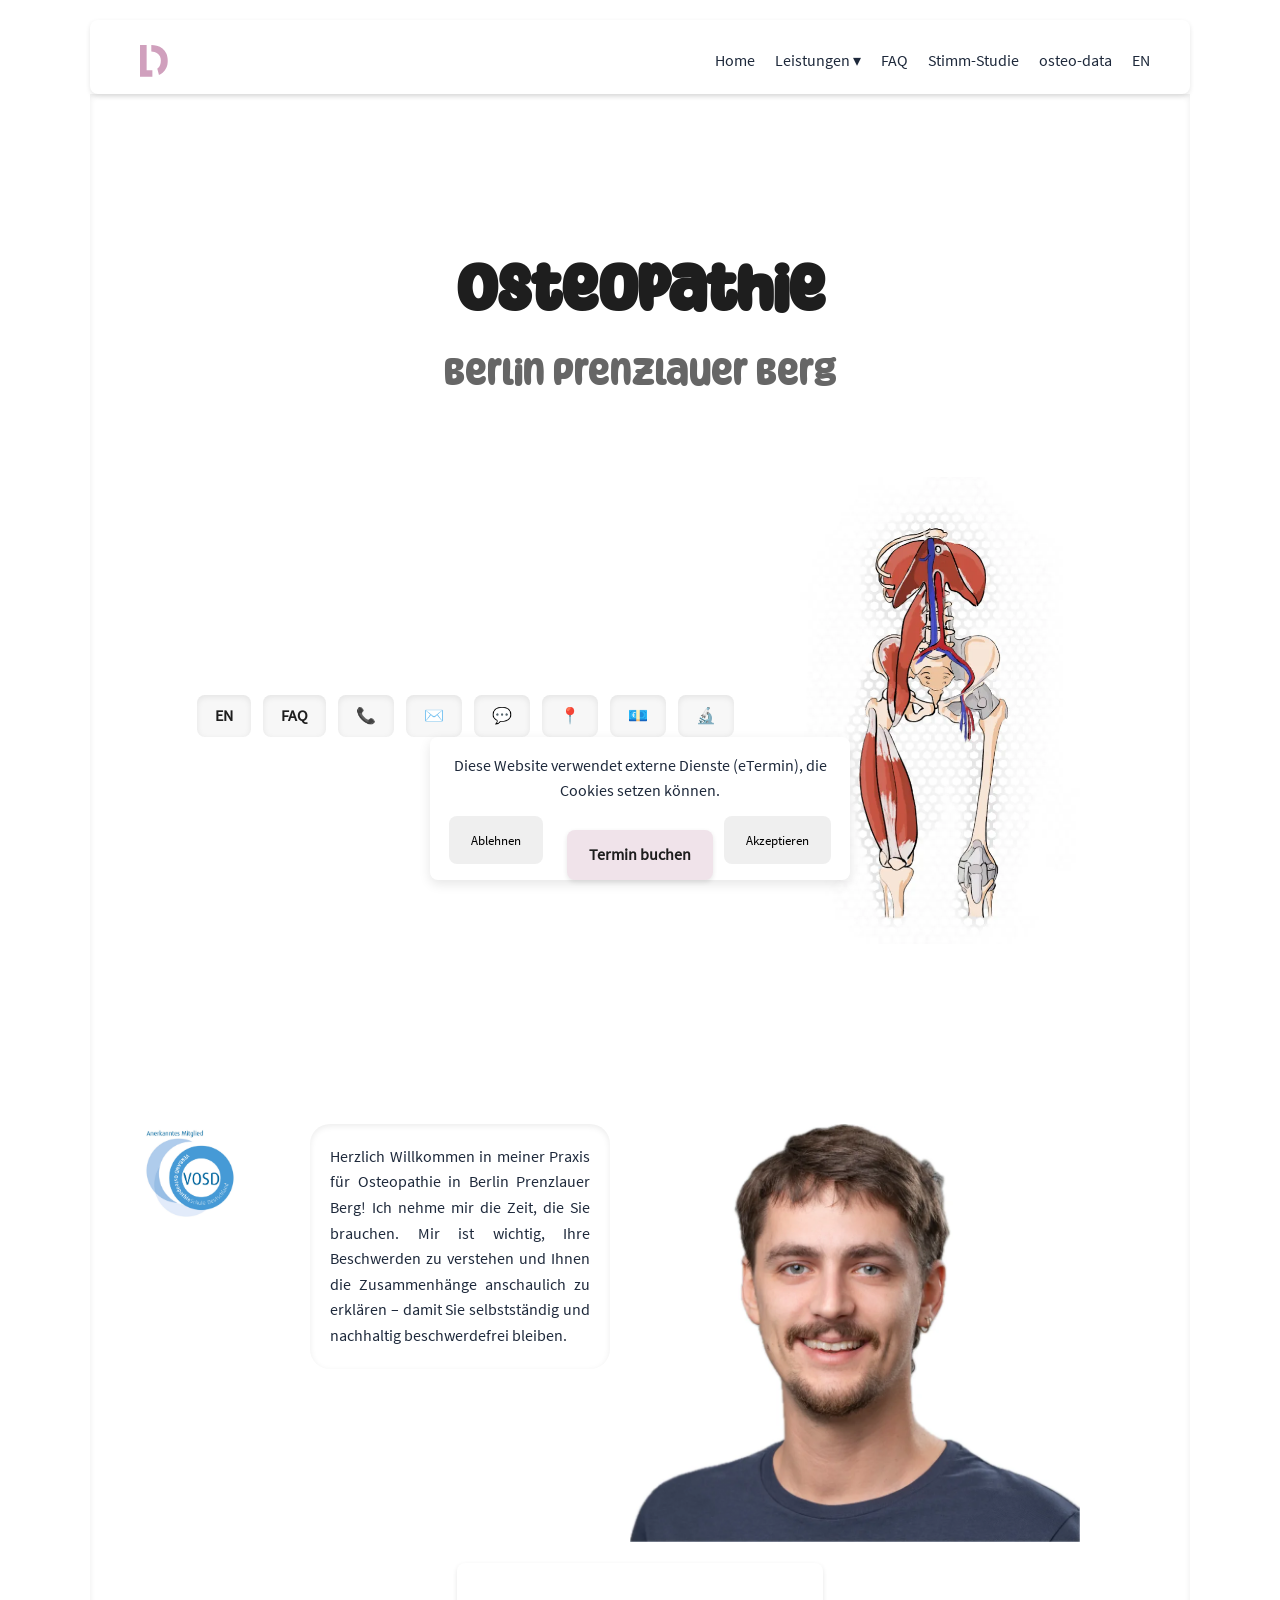
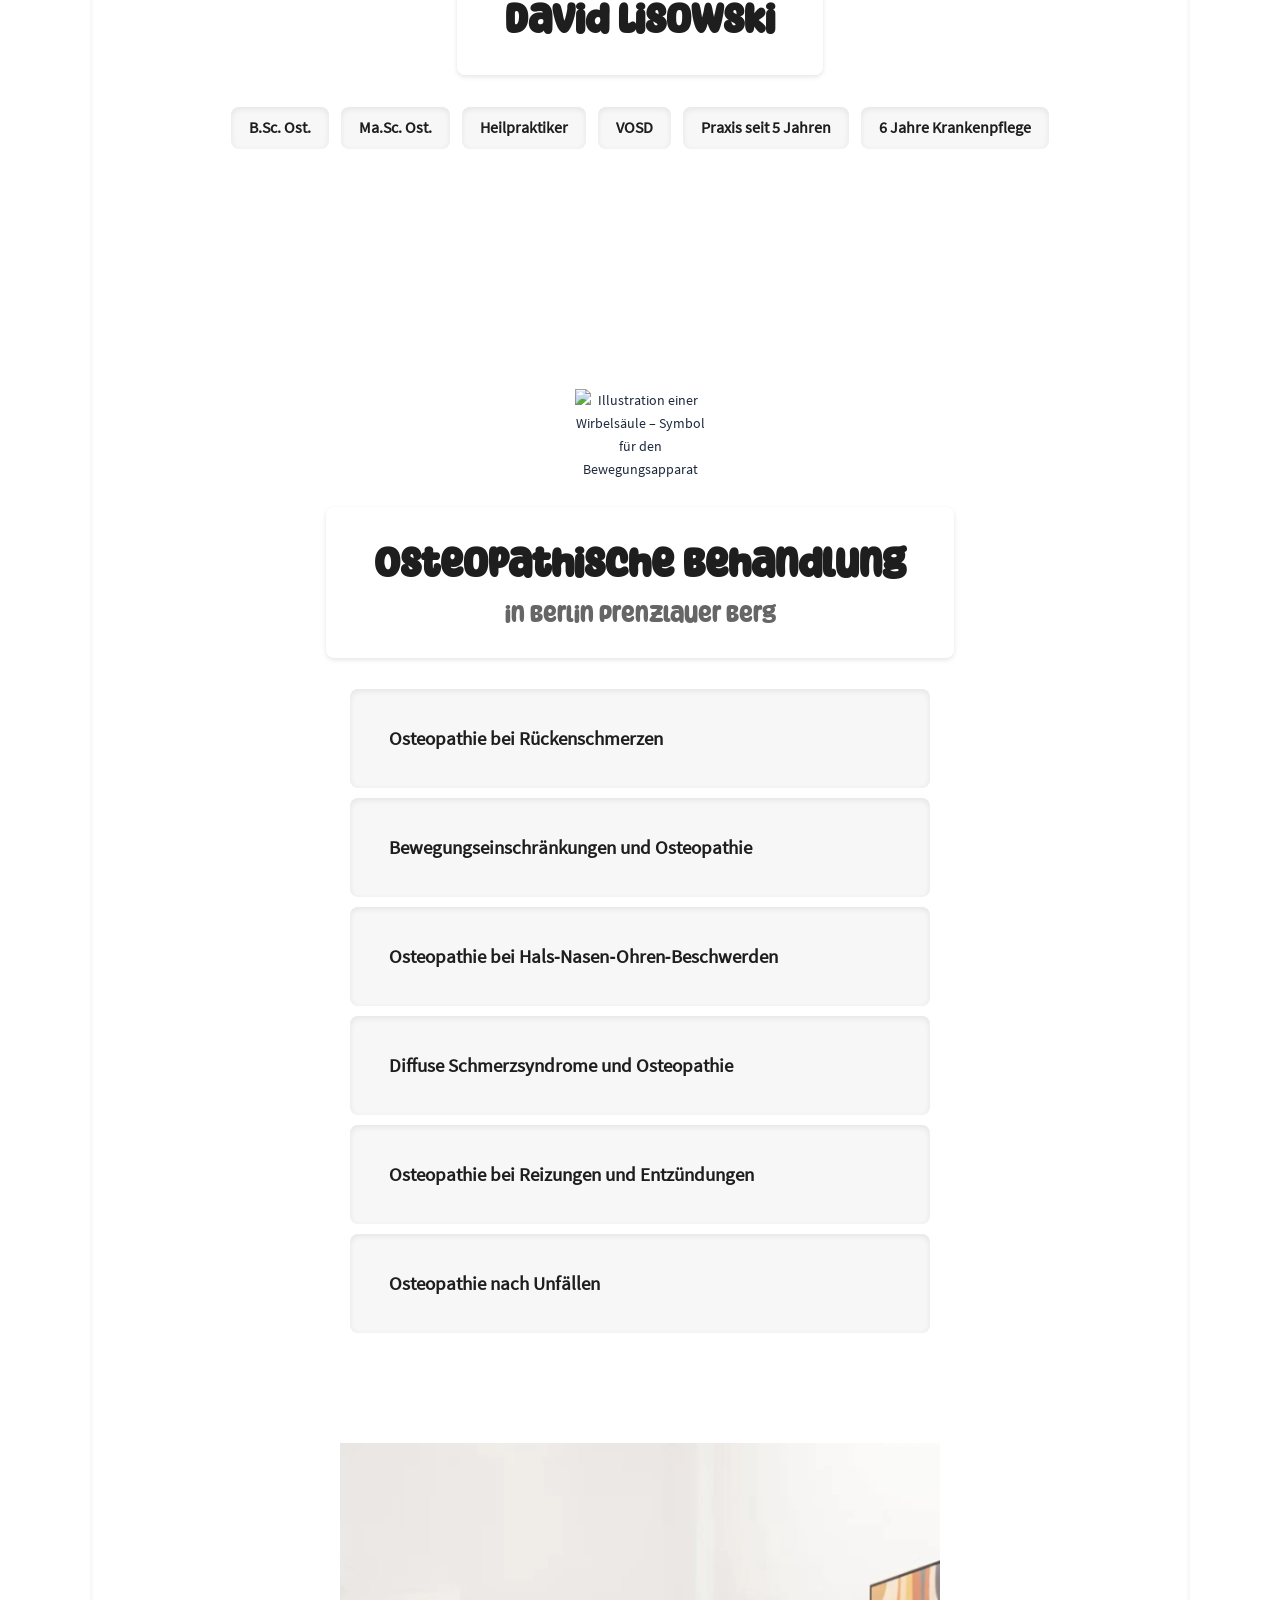
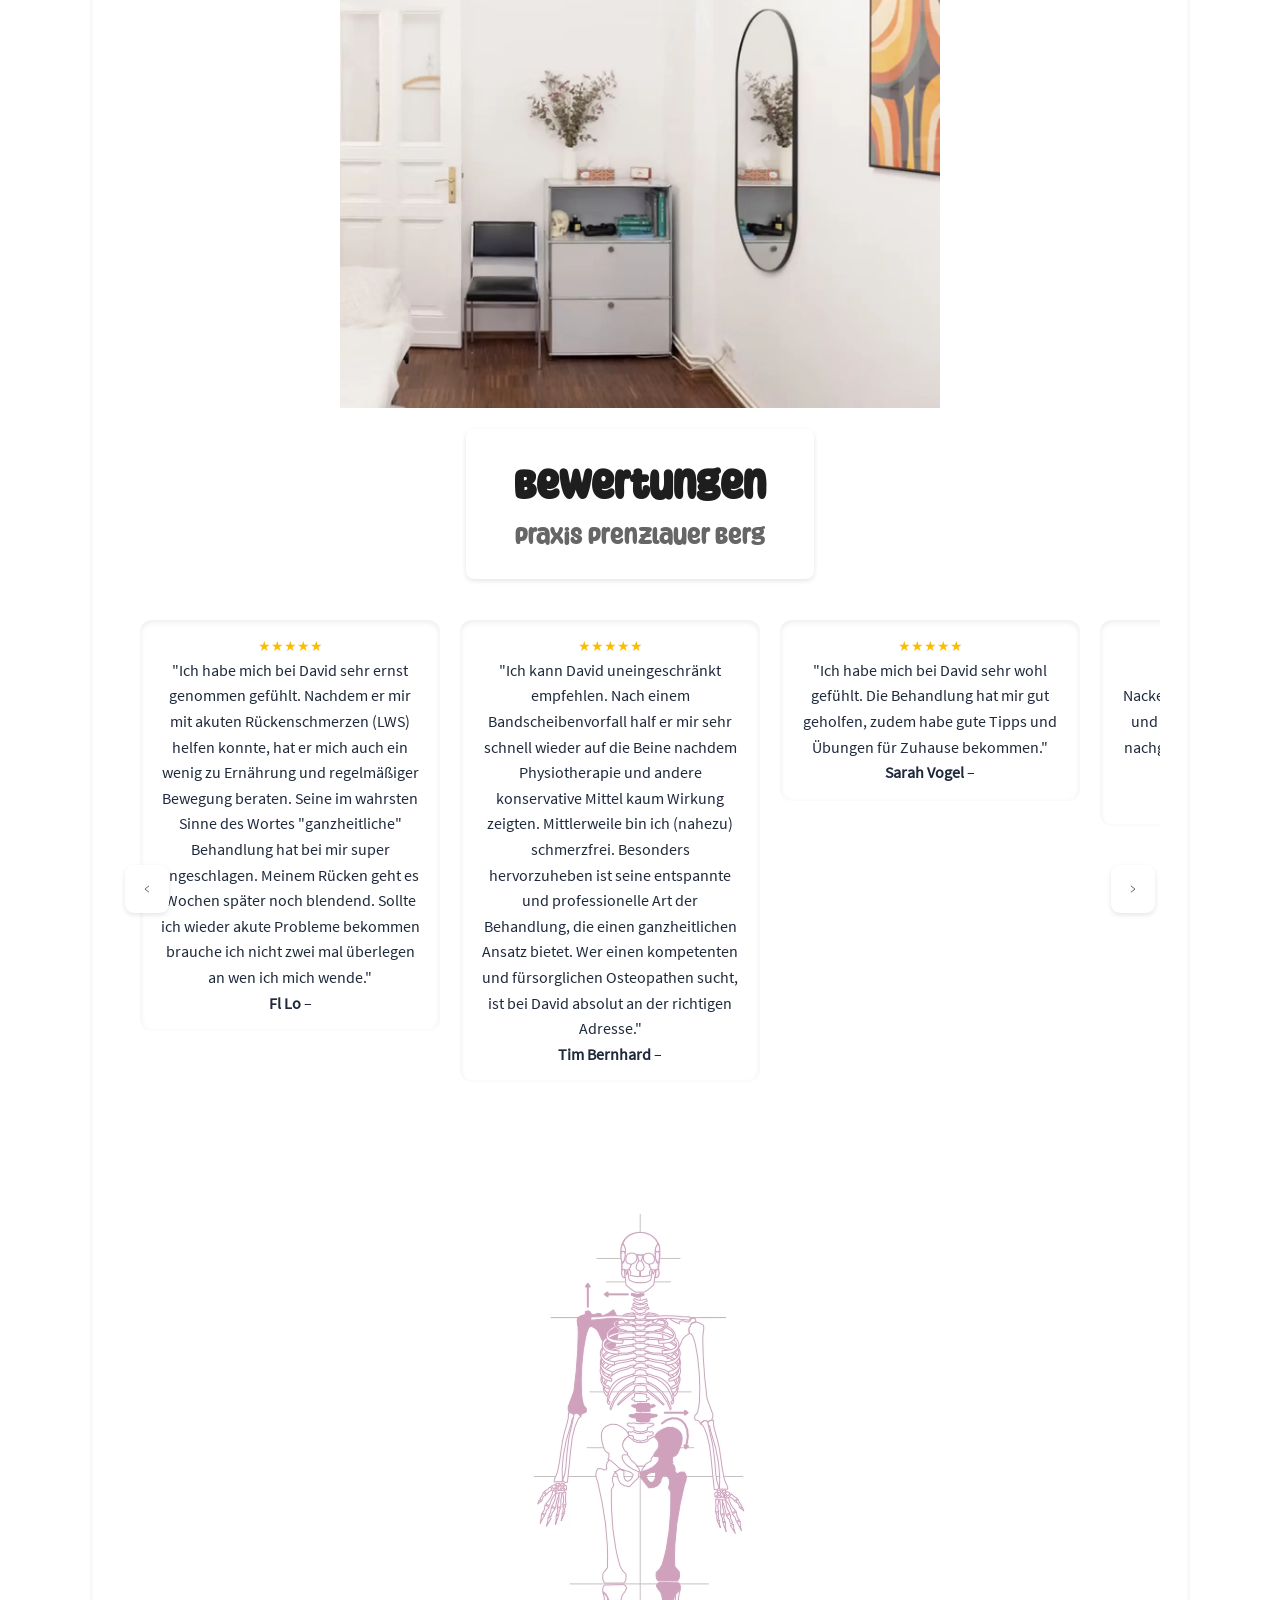
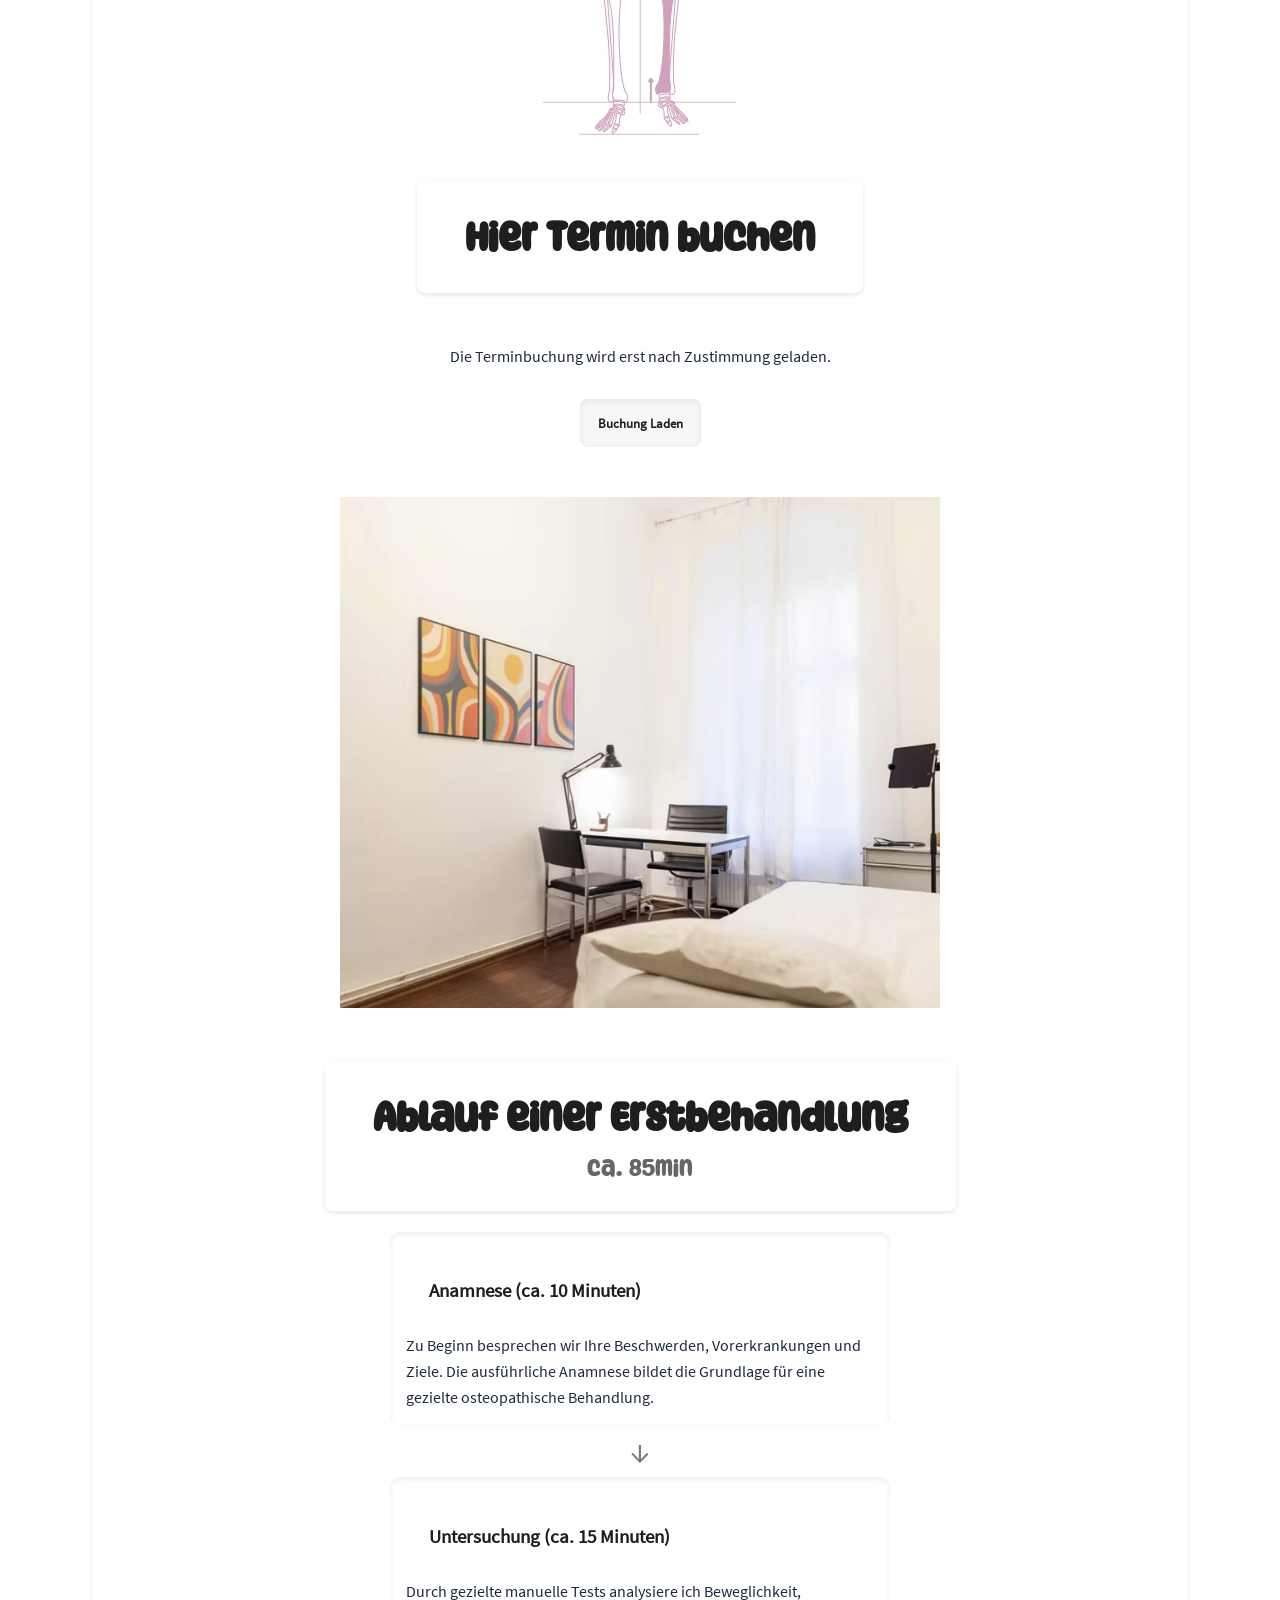
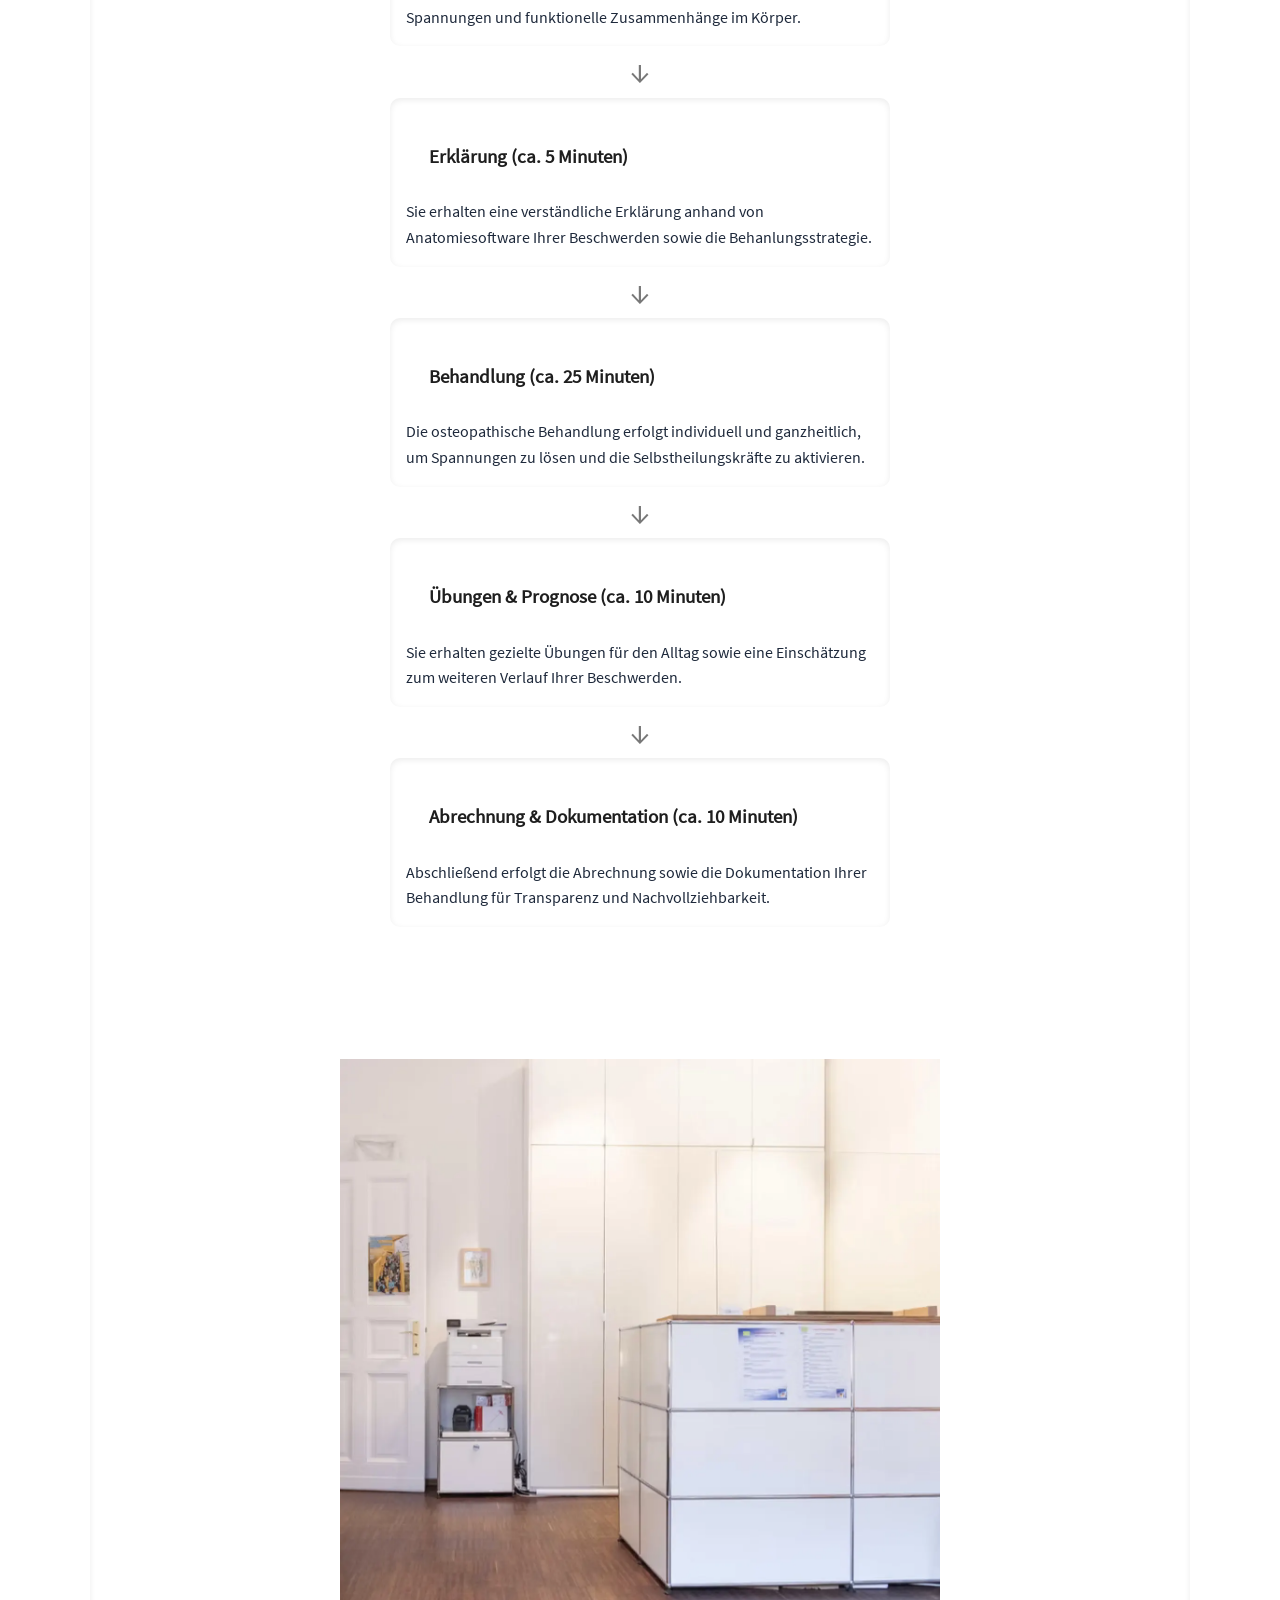
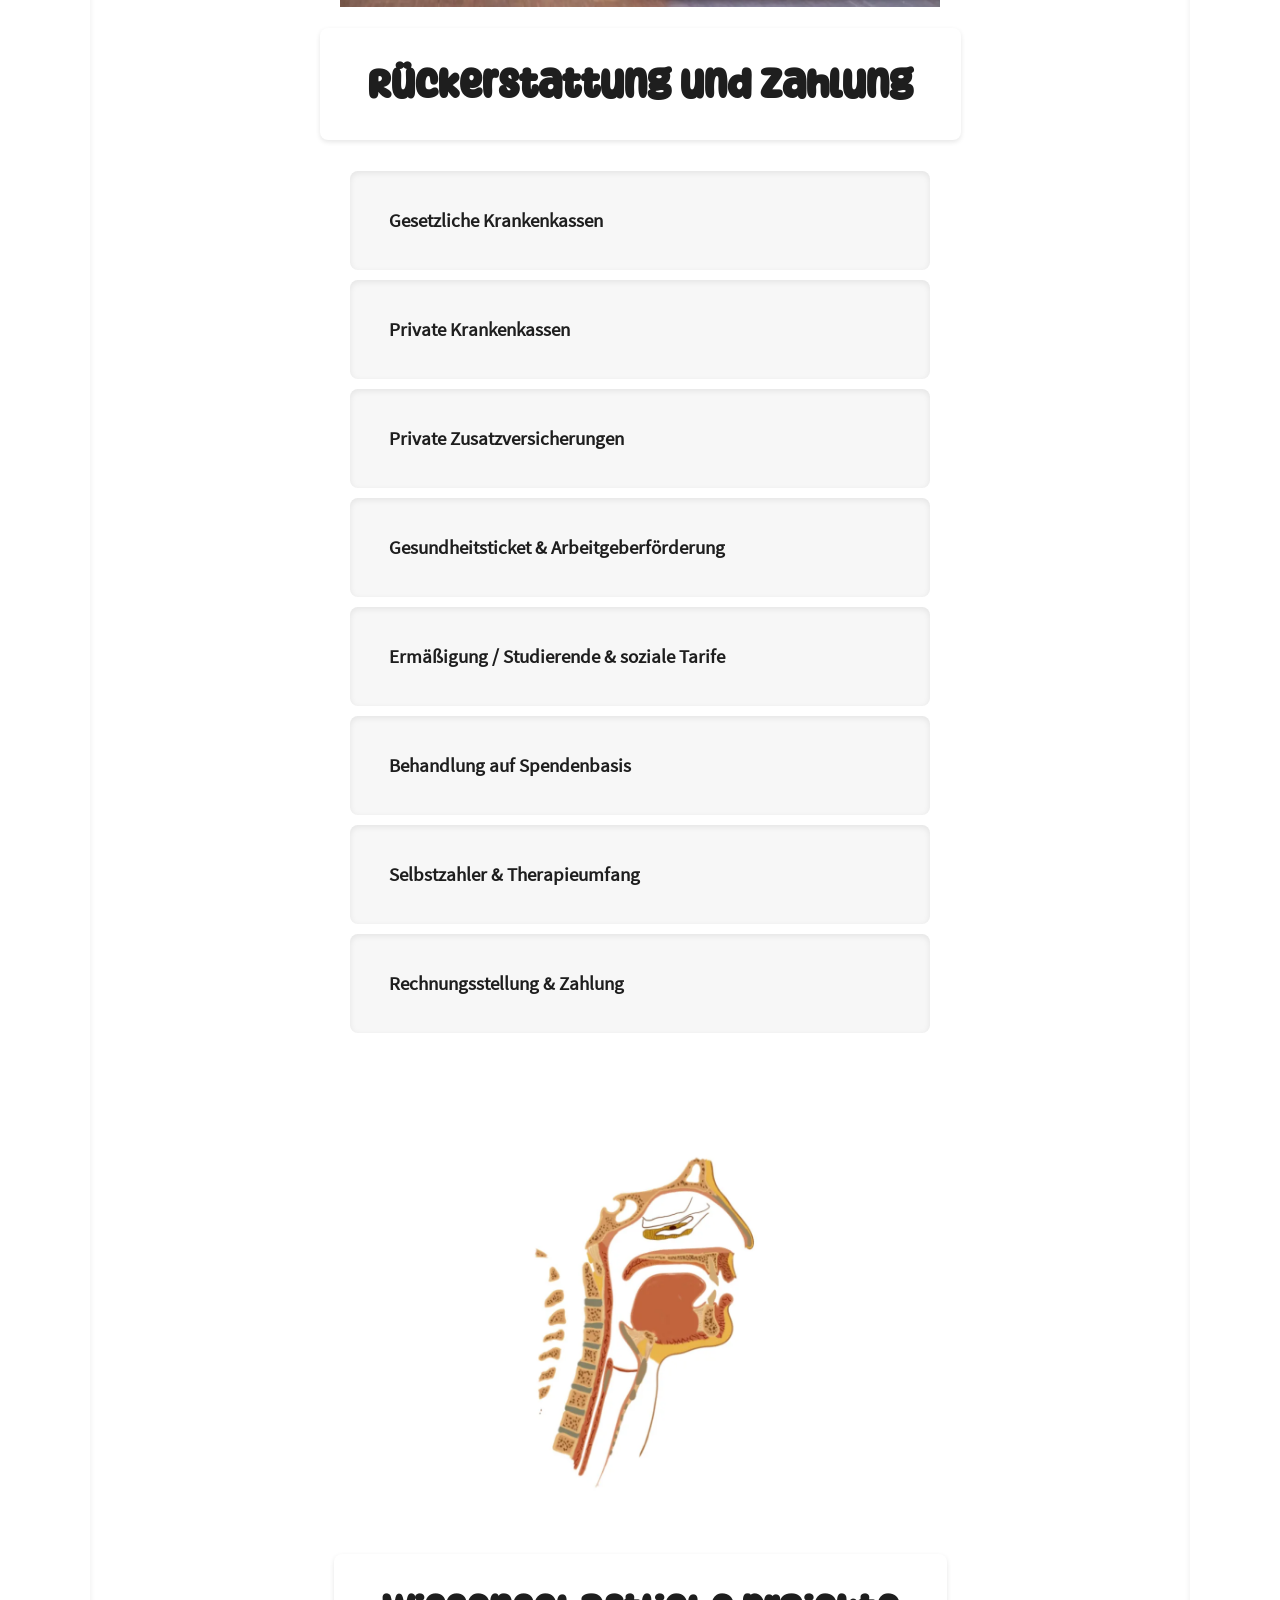
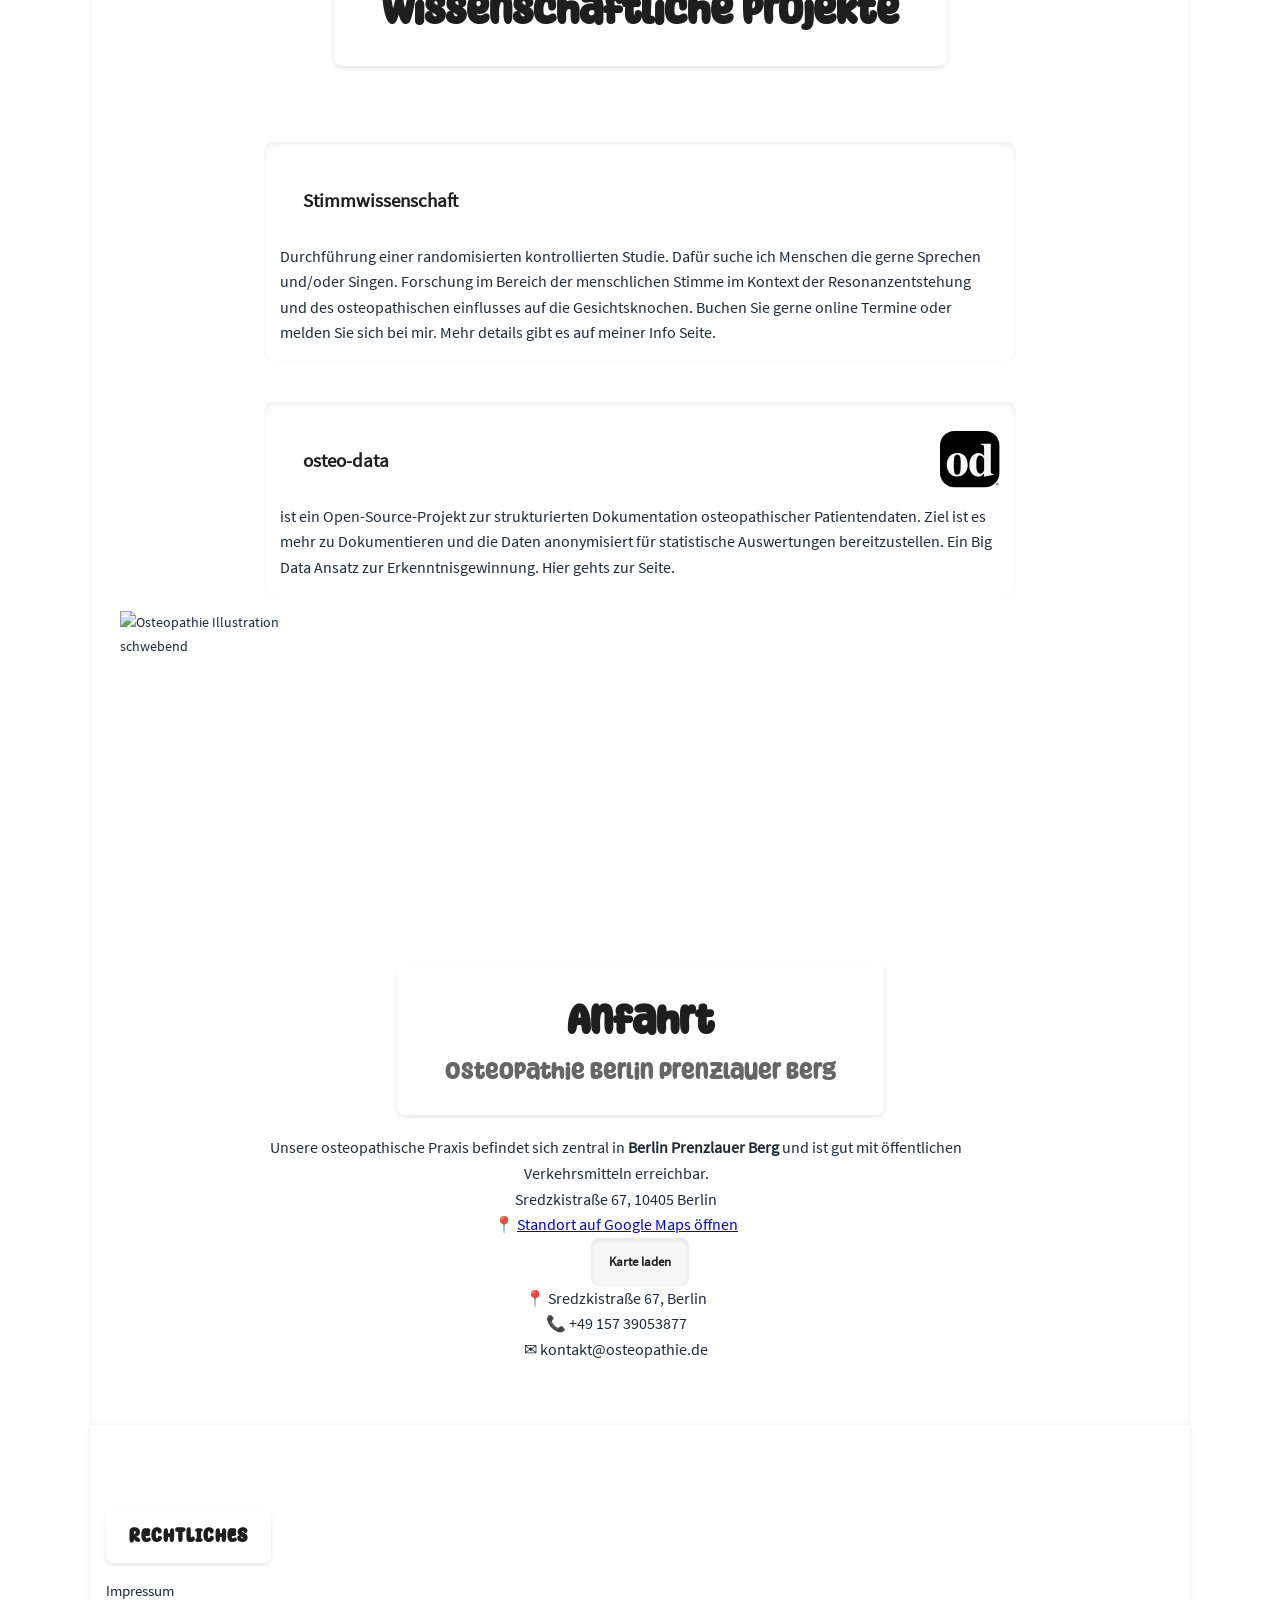
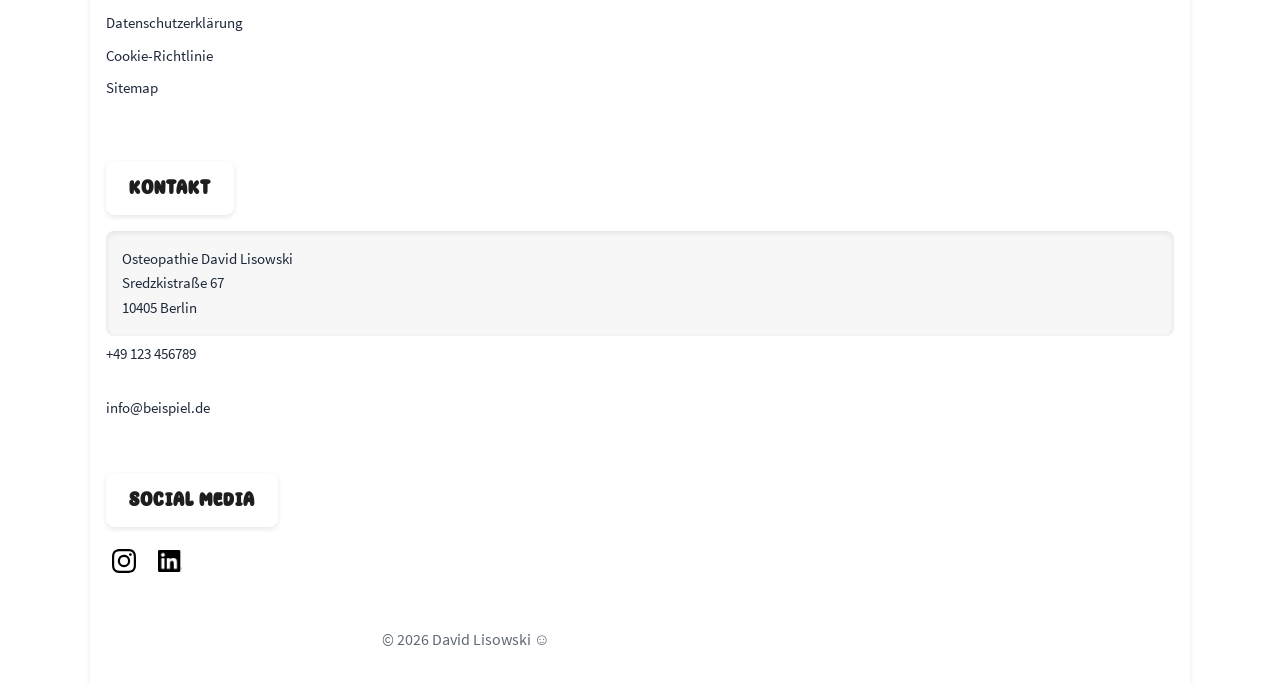
==== commit 451a3d5b: "header und favicon" ====
--- a/index.html
+++ b/index.html
@@ -7,37 +7,40 @@
   <meta charset="UTF-8">
   <meta name="viewport" content="width=device-width, initial-scale=1.0">
   <meta http-equiv="X-UA-Compatible" content="IE=edge">
-  <title>Osteopathie in Berlin Prenzlauer Berg | Praxis David Lisowski</title>
-  <meta name="description" content="Professionelle Osteopathie in Berlin Prenzlauer Berg ✓ Behandlung von Rücken-, Nacken- und Kieferbeschwerden ✓ Jetzt Termin vereinbaren!">
-  <meta name="keywords" content="Osteopathie Berlin, Osteopath Berlin Prenzlauer Berg, Rückenschmerzen Behandlung, Baby Osteopathie, CMD, Tinnitus">
-  <meta name="author" content="David Lisowski">
+  <title>Osteopathie David Lisowski - Berlin Prenzlauer Berg</title>
+  <meta name="description" content="Osteopathie in Berlin Prenzlauer Berg ✓ Behandlung von Rücken-, Nacken-, Kopf-, Kiefer- und vielen weiteren Beschwerden ✓ Jetzt unkompliziert online Termin vereinbaren!">
+  <meta name="keywords" content="Osteopathie Berlin, Osteopath Berlin Prenzlauer Berg, Rückenschmerzen Behandlung, Osteopathie bei Bandscheibenvorfall, Tinnitus, Stimmbeschwerden">
+  <meta name="author" content="Osteopathie Berlin - David Lisowski">
   <meta name="robots" content="index, follow">
-  <link rel="canonical" href="[deinewebsite.de](https://www.deinewebsite.de/)">
+  <link rel="canonical" href="https://www.osteopathie-david-lisowski.de/">
   <!-- =========================
        SOCIAL / OPEN GRAPH
   ========================= -->
-  <meta property="og:title" content="Osteopathie in Berlin Prenzlauer Berg – Praxis David Lisowski">
-  <meta property="og:description" content="Ganzheitliche Osteopathie in Berlin Prenzlauer Berg. Termin jetzt online buchen.">
+  <meta property="og:title" content="Osteopathie in Berlin Prenzlauer Berg – David Lisowski">
+  <meta property="og:description" content="Ganzheitliche Osteopathie in Berlin Prenzlauer Berg. Termin jetzt einfach online buchen.">
   <meta property="og:type" content="website">
-  <meta property="og:url" content="[deinewebsite.de](https://www.deinewebsite.de/)">
-  <meta property="og:image" content="[deinewebsite.de](https://www.deinewebsite.de/assets/images/preview.jpg)">
+  <meta property="og:url" content="https://www.osteopathie-david-lisowski.de/">
+  <meta property="og:image" content="https://www.osteopathie-david-lisowski.de/assets/images/praxisraum1.jpg">
   <meta property="og:locale" content="de_DE">
   <!-- Twitter Card -->
   <meta name="twitter:card" content="summary_large_image">
   <meta name="twitter:title" content="Osteopathie in Berlin Prenzlauer Berg">
-  <meta name="twitter:description" content="Osteopathie für Rücken-, Nacken- und Kieferbeschwerden in Berlin. Jetzt Termin sichern.">
-  <meta name="twitter:image" content="[deinewebsite.de](https://www.deinewebsite.de/assets/images/preview.jpg)">
+  <meta name="twitter:description" content="Osteopathie Praxis diverse Schmerzsyndrome, Tinnitus, Schwindel und viele weitere Beschwerden. Jetzt Termin online buchen.">
+  <meta name="twitter:image" content="https://www.osteopathie-david-lisowski.de/assets/images/praxisraum1.jpg">
   <!-- =========================
        FAVICON & FONTS
   ========================= -->
-  <link rel="icon" href="/favicon.ico" type="image/x-icon">
+  <link rel="icon" type="image/svg+xml" href="/favicon.svg">
+  <link rel="icon" type="image/x-icon" href="/favicon.ico">
+  <link rel="icon" type="image/png" sizes="32x32" href="/favicon-32x32.png">
+  <link rel="icon" type="image/png" sizes="16x16" href="/favicon-16x16.png">
+  <link rel="apple-touch-icon" sizes="180x180" href="/apple-touch-icon.png">
+  <link rel="manifest" href="/site.webmanifest">
   <link rel="preload" href="/assets/fonts/motley-forces.woff2" as="font" type="font/woff2" crossorigin>
-  <!-- Performance Optimierung -->
-  <link rel="preconnect" href="[fonts.googleapis.com](https://fonts.googleapis.com)">
-  <link rel="preconnect" href="[fonts.gstatic.com](https://fonts.gstatic.com)" crossorigin>
+  <link rel="preload" href="/assets/fonts/source-sans-pro.regular.woff2" as="font" type="font/woff2" crossorigin>
   <!-- Alternate Languages -->
-  <link rel="alternate" hreflang="de" href="[deinewebsite.de](https://www.deinewebsite.de/)">
-  <link rel="alternate" hreflang="en" href="[deinewebsite.de](https://www.deinewebsite.de/en/index.html)">
+  <link rel="alternate" hreflang="de" href="https://www.osteopathie-david-lisowski.de/">
+  <link rel="alternate" hreflang="en" href="https://www.osteopathie-david-lisowski.de/en/index.html">
   <!-- =========================
        STYLESHEETS
   ========================= -->
@@ -239,26 +242,22 @@
   <a href="#termin" id="ctaButton" class="cta-btn">Termin buchen</a>
 </div>
 <!-- =========================
-     HEADER / NAVIGATION
+     NAVIGATION (GLOBAL)
 ========================= -->
-<header class="nav" role="banner">
+<nav class="nav" role="navigation" aria-label="Hauptnavigation">
   <div class="nav-inner">
-
     <a href="/" class="logo" id="logo" aria-label="Startseite Osteopathie David Lisowski">
       <span class="logo-inner">
         <img src="assets/images/logo-osteopathie-david-lisowski.svg"
              alt="Logo Osteopathie Praxis David Lisowski Berlin">
       </span>
     </a>
-
     <!-- Desktop Navigation -->
-    <nav class="nav-menu" aria-label="Desktop Navigation">
+    <div class="nav-menu" aria-label="Desktop Navigation">
       <a href="#hero">Home</a>
-
       <!-- DROPDOWN -->
       <div class="nav-dropdown">
         <a href="#leistungen" class="nav-parent">Leistungen ▾</a>
-
         <div class="dropdown-menu">
           <a href="#leistungen">Beschwerden</a>
           <a href="/tinnitus/index.html">Tinnitus</a>
@@ -269,13 +268,12 @@
       <a href="/stimmforschung/index.html">Stimm-Studie</a>
       <a href="/osteo-data/index.html">osteo-data</a>
       <a href="/en/index.html">EN</a>
-    </nav>
-
+    </div>
     <button class="menu-btn" id="menuBtn" aria-label="Menü öffnen">☰</button>
-
-  </div>
-</header>
-<nav class="side-menu" id="sideMenu" aria-label="Hauptnavigation">
+  </div>
+</nav>
+<!-- SIDE MENU -->
+<nav class="side-menu" id="sideMenu" aria-label="Mobile Navigation">
   <a href="#hero">Start</a>
   <a href="#leistungen">Leistungen</a>
   <a href="/faq/">FAQ</a>
@@ -290,105 +288,76 @@
      MAIN CONTENT
 ========================= -->
 <main id="main-content">
-  <!-- =========================
-       HERO
-  ========================= -->
-  <section id="hero" class="hero" aria-label="Osteopathie in Berlin Prenzlauer Berg">
-    <h1>Osteopathie <span>Berlin Prenzlauer Berg</span></h1>
-    <div class="hero-box"> 
-      <!-- CTA Optionen -->
-      <div class="cta-buttons" aria-label="Englische Website Frequently asked Questions und Kontaktmöglichkeiten als Buttons">
-        <a href="/en/index.html" class="cta-btn" aria-label="English version" hreflang="en">EN</a>
-        <a href="/faq/index.html" class="cta-btn" aria-label="FAQ" hreflang="faq">FAQ</a>
-        <a href="tel:+4915739053877" class="cta-btn" aria-label="Anrufen">
-          <svg xmlns="http://www.w3.org/2000/svg" viewBox="0 0 20 20" fill="currentColor" class="size-5">
-            <path fill-rule="evenodd" d="M10 3c-4.31 0-8 3.033-8 7 0 2.024.978 3.825 2.499 5.085a3.478 3.478 0 0 1-.522 1.756.75.75 0 0 0 .584 1.143 5.976 5.976 0 0 0 3.936-1.108c.487.082.99.124 1.503.124 4.31 0 8-3.033 8-7s-3.69-7-8-7Zm0 8a1 1 0 1 0 0-2 1 1 0 0 0 0 2Zm-2-1a1 1 0 1 1-2 0 1 1 0 0 1 2 0Zm5 1a1 1 0 1 0 0-2 1 1 0 0 0 0 2Z" clip-rule="evenodd" />
-          </svg>
-        </a>
-        <a href="mailto:kontakt@osteopathie.de" class="cta-btn" aria-label="E-Mail schreiben">
-          <svg xmlns="http://www.w3.org/2000/svg" viewBox="0 0 20 20" fill="currentColor" class="size-5">
-            <path d="M3 4a2 2 0 0 0-2 2v1.161l8.441 4.221a1.25 1.25 0 0 0 1.118 0L19 7.162V6a2 2 0 0 0-2-2H3Z" />
-            <path d="m19 8.839-7.77 3.885a2.75 2.75 0 0 1-2.46 0L1 8.839V14a2 2 0 0 0 2 2h14a2 2 0 0 0 2-2V8.839Z" />
-          </svg>
-        </a>
-        <a href="sms:+4915739053877" class="cta-btn" aria-label="SMS senden">
-          <svg xmlns="http://www.w3.org/2000/svg" viewBox="0 0 24 24" fill="currentColor" class="size-6">
-            <path fill-rule="evenodd" d="M12 2.25c-2.429 0-4.817.178-7.152.521C2.87 3.061 1.5 4.795 1.5 6.741v6.018c0 1.946 1.37 3.68 3.348 3.97.877.129 1.761.234 2.652.316V21a.75.75 0 0 0 1.28.53l4.184-4.183a.39.39 0 0 1 .266-.112c2.006-.05 3.982-.22 5.922-.506 1.978-.29 3.348-2.023 3.348-3.97V6.741c0-1.947-1.37-3.68-3.348-3.97A49.145 49.145 0 0 0 12 2.25ZM8.25 8.625a1.125 1.125 0 1 0 0 2.25 1.125 1.125 0 0 0 0-2.25Zm2.625 1.125a1.125 1.125 0 1 1 2.25 0 1.125 1.125 0 0 1-2.25 0Zm4.875-1.125a1.125 1.125 0 1 0 0 2.25 1.125 1.125 0 0 0 0-2.25Z" clip-rule="evenodd" />
-          </svg>
-        </a>
-        <a href="#maps" class="cta-btn" aria-label="Zum Standort nach unten scrollen">
-          <svg xmlns="http://www.w3.org/2000/svg" viewBox="0 0 24 24" fill="currentColor" class="size-6">
-            <path fill-rule="evenodd" d="m11.54 22.351.07.04.028.016a.76.76 0 0 0 .723 0l.028-.015.071-.041a16.975 16.975 0 0 0 1.144-.742 19.58 19.58 0 0 0 2.683-2.282c1.944-1.99 3.963-4.98 3.963-8.827a8.25 8.25 0 0 0-16.5 0c0 3.846 2.02 6.837 3.963 8.827a19.58 19.58 0 0 0 2.682 2.282 16.975 16.975 0 0 0 1.145.742ZM12 13.5a3 3 0 1 0 0-6 3 3 0 0 0 0 6Z" clip-rule="evenodd" />
-          </svg>
-        </a>
-        <a href="#finanzierung" class="cta-btn" aria-label=" Button zu Finanzierung und Rückerstattung">
-          <svg xmlns="[w3.org](http://www.w3.org/2000/svg)" width="24" height="24"
-              fill="none" stroke="#000" stroke-width="2"
-              stroke-linecap="round" stroke-linejoin="round"
-              aria-hidden="true">
-            <path d="M17 5.5A8 8 0 1 0 17 18.5"/>
-            <path d="M3 10h10"/>
-            <path d="M3 14h10"/>
-          </svg>
-        </a>
-        <a href="#science" class="cta-btn" aria-label="Buttton zu dem Abschnitt Forschung und Stimmwissenschaft">
-          <svg xmlns="http://www.w3.org/2000/svg" viewBox="0 0 24 24" fill="currentColor" class="size-6">
-            <path d="M11.7 2.805a.75.75 0 0 1 .6 0A60.65 60.65 0 0 1 22.83 8.72a.75.75 0 0 1-.231 1.337 49.948 49.948 0 0 0-9.902 3.912l-.003.002c-.114.06-.227.119-.34.18a.75.75 0 0 1-.707 0A50.88 50.88 0 0 0 7.5 12.173v-.224c0-.131.067-.248.172-.311a54.615 54.615 0 0 1 4.653-2.52.75.75 0 0 0-.65-1.352 56.123 56.123 0 0 0-4.78 2.589 1.858 1.858 0 0 0-.859 1.228 49.803 49.803 0 0 0-4.634-1.527.75.75 0 0 1-.231-1.337A60.653 60.653 0 0 1 11.7 2.805Z" />
-            <path d="M13.06 15.473a48.45 48.45 0 0 1 7.666-3.282c.134 1.414.22 2.843.255 4.284a.75.75 0 0 1-.46.711 47.87 47.87 0 0 0-8.105 4.342.75.75 0 0 1-.832 0 47.87 47.87 0 0 0-8.104-4.342.75.75 0 0 1-.461-.71c.035-1.442.121-2.87.255-4.286.921.304 1.83.634 2.726.99v1.27a1.5 1.5 0 0 0-.14 2.508c-.09.38-.222.753-.397 1.11.452.213.901.434 1.346.66a6.727 6.727 0 0 0 .551-1.607 1.5 1.5 0 0 0 .14-2.67v-.645a48.549 48.549 0 0 1 3.44 1.667 2.25 2.25 0 0 0 2.12 0Z" />
-            <path d="M4.462 19.462c.42-.419.753-.89 1-1.395.453.214.902.435 1.347.662a6.742 6.742 0 0 1-1.286 1.794.75.75 0 0 1-1.06-1.06Z" />
-          </svg>
-          <span style="margin-left:6px; font-weight:600;"></span>
-        </a>
-      </div>
-      <!-- Hero Bild -->
-      <div class="hero-image" aria-label="Anatomiebild für den ersten Eindruck">
-        <picture>
-          <source srcset="/assets/images/parietale.webp" type="image/webp">
-          <img 
-            src="/assets/images/parietale.jpg"
-            alt="Illustration ..."
-            width="800"
-            height="600"
-            loading="lazy"
-            fetchpriority="high"
-            decoding="async"
-          >
-        </picture>
-      </div>
-    </div>
-  </section>
+<!-- =========================
+     HEADER / HERO
+========================= -->
+<header id="hero" class="hero" aria-label="Osteopathie in Berlin Prenzlauer Berg">
+  <h1>Osteopathie <span>Berlin Prenzlauer Berg</span></h1>
+  <div class="hero-box">
+    <!-- CTA BUTTONS -->
+    <div class="cta-buttons" aria-label="Kontakt und Navigation Buttons">
+      <a href="/en/index.html" class="cta-btn" aria-label="English version" hreflang="en">EN</a>
+      <a href="/faq/index.html" class="cta-btn" aria-label="FAQ" hreflang="faq">FAQ</a>
+      <a href="tel:+4915739053877" class="cta-btn" aria-label="Anrufen">📞</a>
+      <a href="mailto:kontakt@osteopathie.de" class="cta-btn" aria-label="E-Mail schreiben">✉️</a>
+      <a href="sms:+4915739053877" class="cta-btn" aria-label="SMS senden">💬</a>
+      <a href="#maps" class="cta-btn" aria-label="Zum Standort">📍</a>
+      <a href="#finanzierung" class="cta-btn" aria-label="Finanzierung">
+        💶
+      </a>
+      <a href="#science" class="cta-btn" aria-label="Forschung">
+        🔬
+      </a>
+    </div>
+    <!-- HERO IMAGE -->
+    <div class="hero-image" aria-label="Anatomiebild für den ersten Eindruck">
+      <picture>
+        <source srcset="/assets/images/parietale.webp" type="image/webp">
+        <img 
+          src="/assets/images/parietale.jpg"
+          alt="Illustration osteopathischer Behandlung im Bereich Kopf und Nacken"
+          width="800"
+          height="600"
+          loading="eager"
+          fetchpriority="high"
+          decoding="async"
+        >
+      </picture>
+    </div>
+  </div>
+</header>
   <!-- =========================
        PROFIL
   ========================= -->
-  <section class="profile" id="praxis" aria-label="Praxisprofil Osteopathie Berlin">
-    <div class="profile-details">
-        <img src="/assets/images/logovosd.svg"
-         alt="Logo anerkanntes Mitglied im Verband der Osteopathie Schule Deutschland"
-         class="profile-logo">
-      <div class="speech-bubble">
-        <p>
-          Herzlich Willkommen in meiner Praxis für Osteopathie in Berlin Prenzlauer Berg!
-          Ich nehme mir die Zeit, die Sie brauchen. Mir ist wichtig, Ihre Beschwerden zu verstehen
-          und Ihnen die Zusammenhänge anschaulich zu erklären – damit Sie selbstständig und nachhaltig beschwerdefrei bleiben.
-        </p>
-      </div>
-      <picture>
-        <source srcset="/assets/images/profilbild.webp" type="image/webp">
-        <img src="/assets/images/profilbild.jpg"
-             alt="David Lisowski – Osteopathie Berlin Prenzlauer Berg"
-             width="800" height="600" loading="lazy">
-      </picture>
-    </div>
-    <h2>David Lisowski</h2>
-    <div class="certificates" aria-label="Zertifikate und Qualifikationen">
-      <a href="#" class="certificate">B.Sc. Ost.</a>
-      <a href="#" class="certificate">Ma.Sc. Ost.</a>
-      <a href="#" class="certificate">Heilpraktiker</a>
-      <a href="[vosd-online.de](https://vosd-online.de/)" class="certificate" rel="nofollow">VOSD</a>
-      <a href="[raumfuerosteopathie.com](https://www.raumfuerosteopathie.com/)" class="certificate">Praxis seit 5 Jahren</a>
-      <a href="[juedisches-krankenhaus.de](https://www.juedisches-krankenhaus.de/home.html)" class="certificate">6 Jahre Krankenpflege</a>
-    </div>
-  </section>
+<section class="profile" id="praxis" aria-label="Praxisprofil Osteopathie Berlin">
+  <div class="profile-details">
+      <img src="/assets/images/logovosd.svg"
+        alt="Logo anerkanntes Mitglied im Verband der Osteopathie Schule Deutschland"
+        class="profile-logo">
+    <div class="speech-bubble">
+      <p>
+        Herzlich Willkommen in meiner Praxis für Osteopathie in Berlin Prenzlauer Berg!
+        Ich nehme mir die Zeit, die Sie brauchen. Mir ist wichtig, Ihre Beschwerden zu verstehen
+        und Ihnen die Zusammenhänge anschaulich zu erklären – damit Sie selbstständig und nachhaltig beschwerdefrei bleiben.
+      </p>
+    </div>
+    <picture>
+      <source srcset="/assets/images/profilbild.webp" type="image/webp">
+      <img src="/assets/images/profilbild.jpg"
+            alt="David Lisowski – Osteopathie Berlin Prenzlauer Berg"
+            width="800" height="600" loading="lazy">
+    </picture>
+  </div>
+  <h2>David Lisowski</h2>
+  <div class="certificates" aria-label="Zertifikate und Qualifikationen">
+    <a href="#" class="certificate">B.Sc. Ost.</a>
+    <a href="#" class="certificate">Ma.Sc. Ost.</a>
+    <a href="#" class="certificate">Heilpraktiker</a>
+    <a href="[vosd-online.de](https://vosd-online.de/)" class="certificate" rel="nofollow">VOSD</a>
+    <a href="[raumfuerosteopathie.com](https://www.raumfuerosteopathie.com/)" class="certificate">Praxis seit 5 Jahren</a>
+    <a href="[juedisches-krankenhaus.de](https://www.juedisches-krankenhaus.de/home.html)" class="certificate">6 Jahre Krankenpflege</a>
+  </div>
+</section>
 <!-- =========================
       Leistungen Akkordion
 ========================= -->
--- a/assets/css/style.css
+++ b/assets/css/style.css
@@ -18,7 +18,7 @@
 }
 
 @font-face {
-  font-family: 'cabin';
+  font-family: 'sans-pro';
   src: url('/assets/fonts/source-sans-pro.regular.woff2') format('woff2');
   font-weight: normal;
   font-style: normal;
@@ -40,7 +40,7 @@
 
   /* Typografie */
   --font-heading: 'motley', sans-serif;
-  --font-body: 'cabin', sans-serif;
+  --font-body: 'sans-pro', sans-serif;
   --h1-size: 2.5rem;
   --h2-size: 1.7rem;
   --h3-size: 1rem;
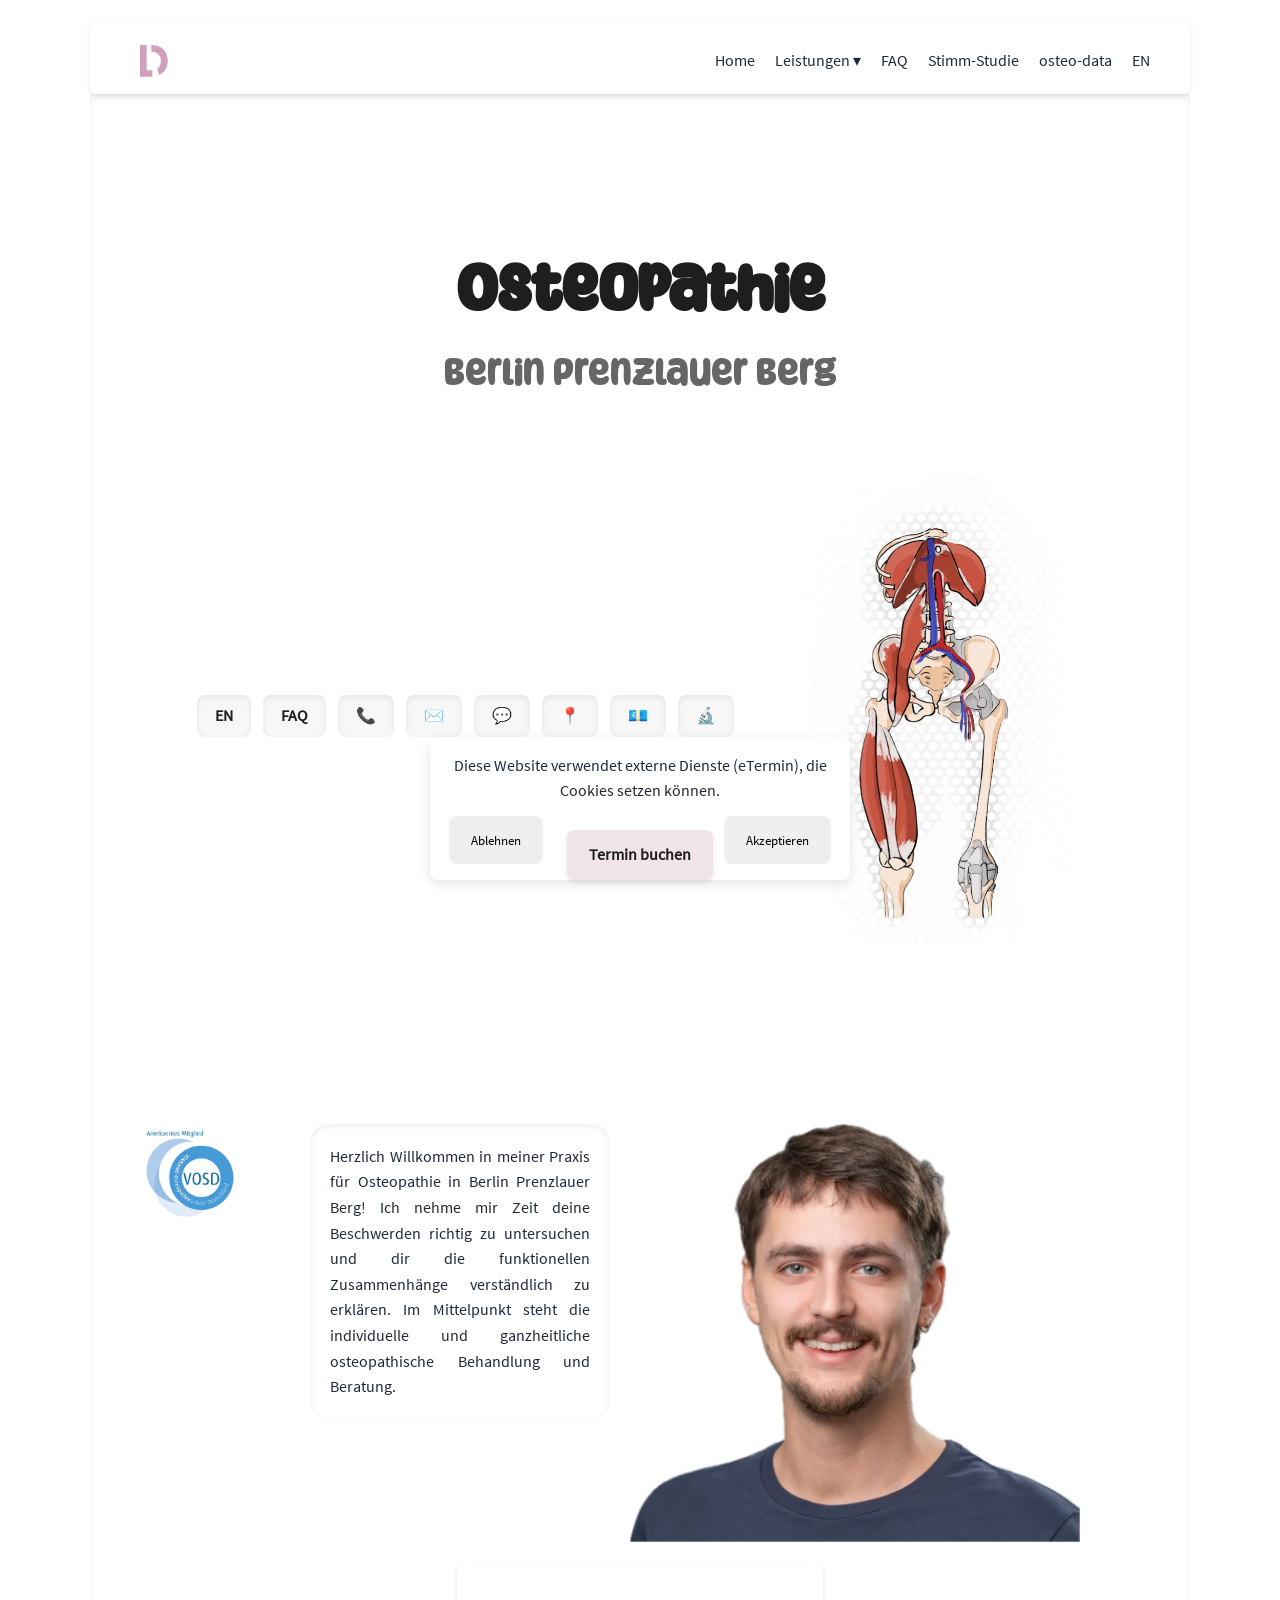
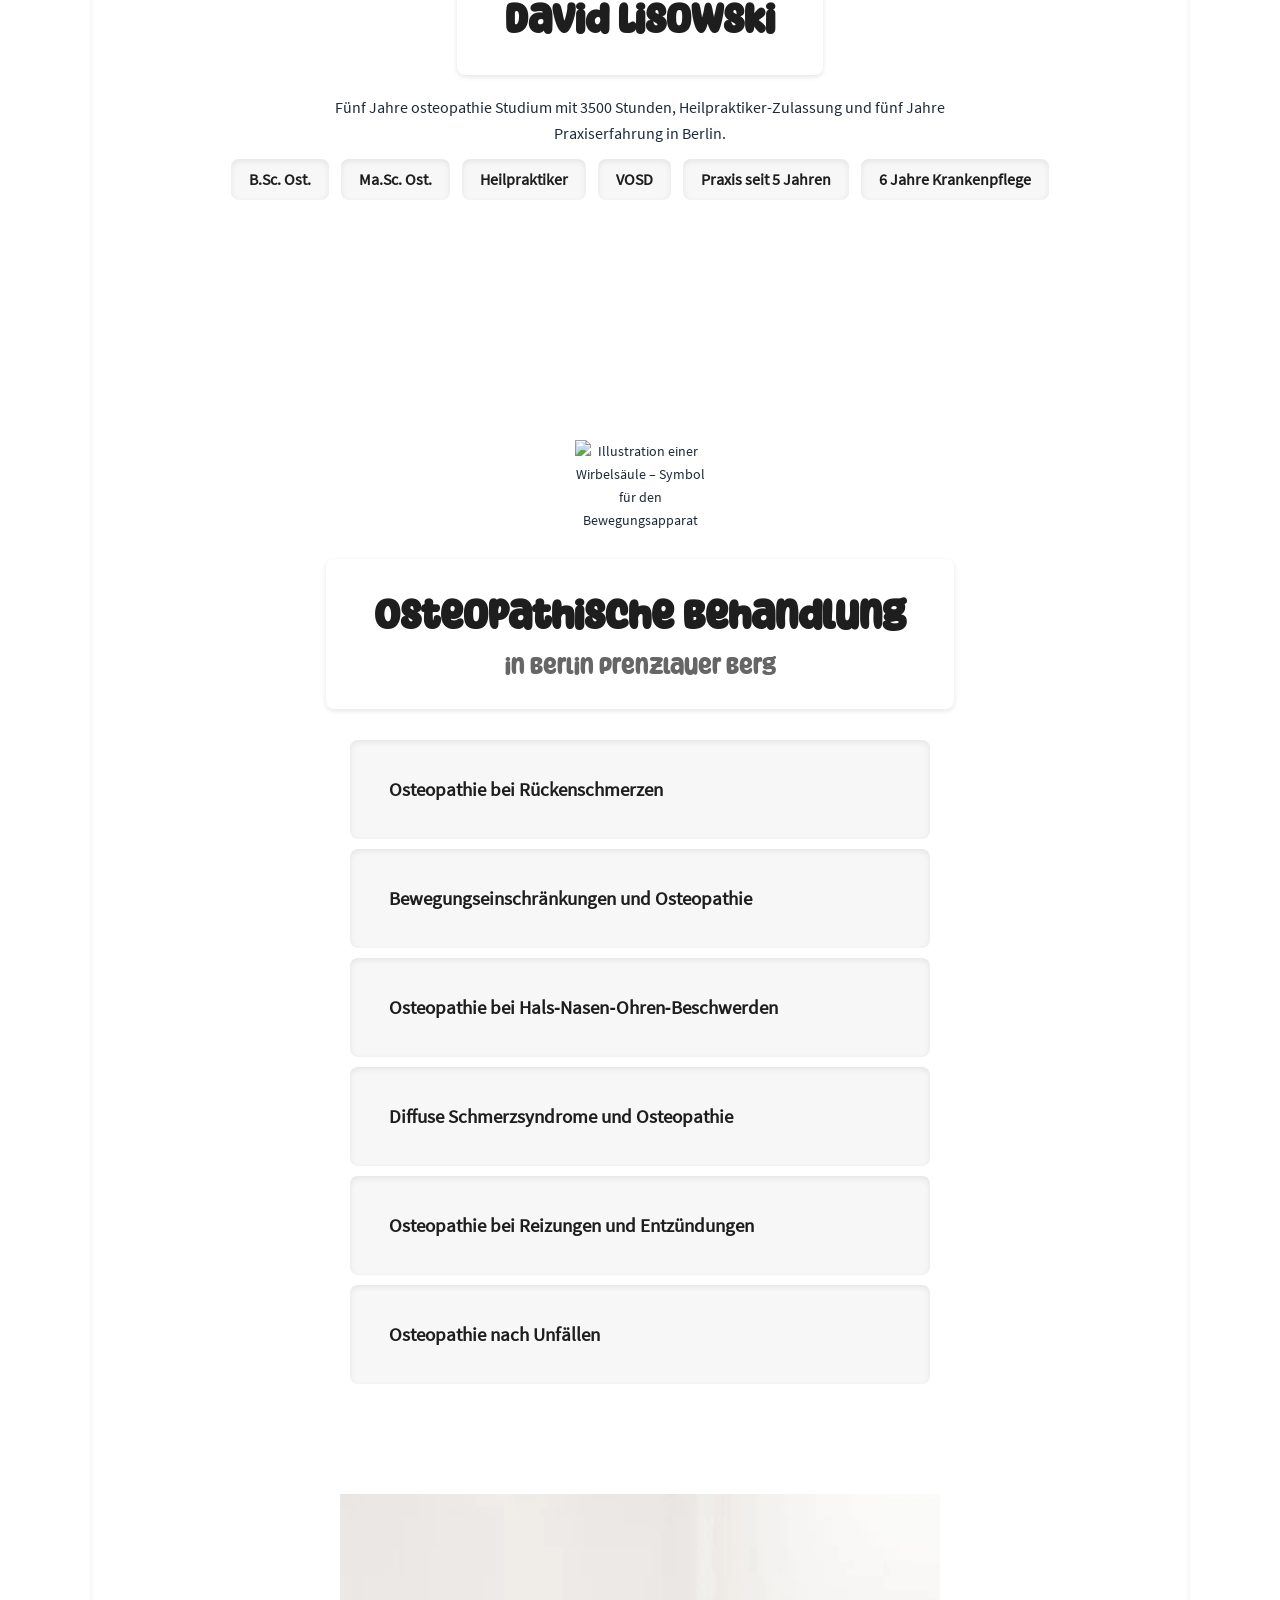
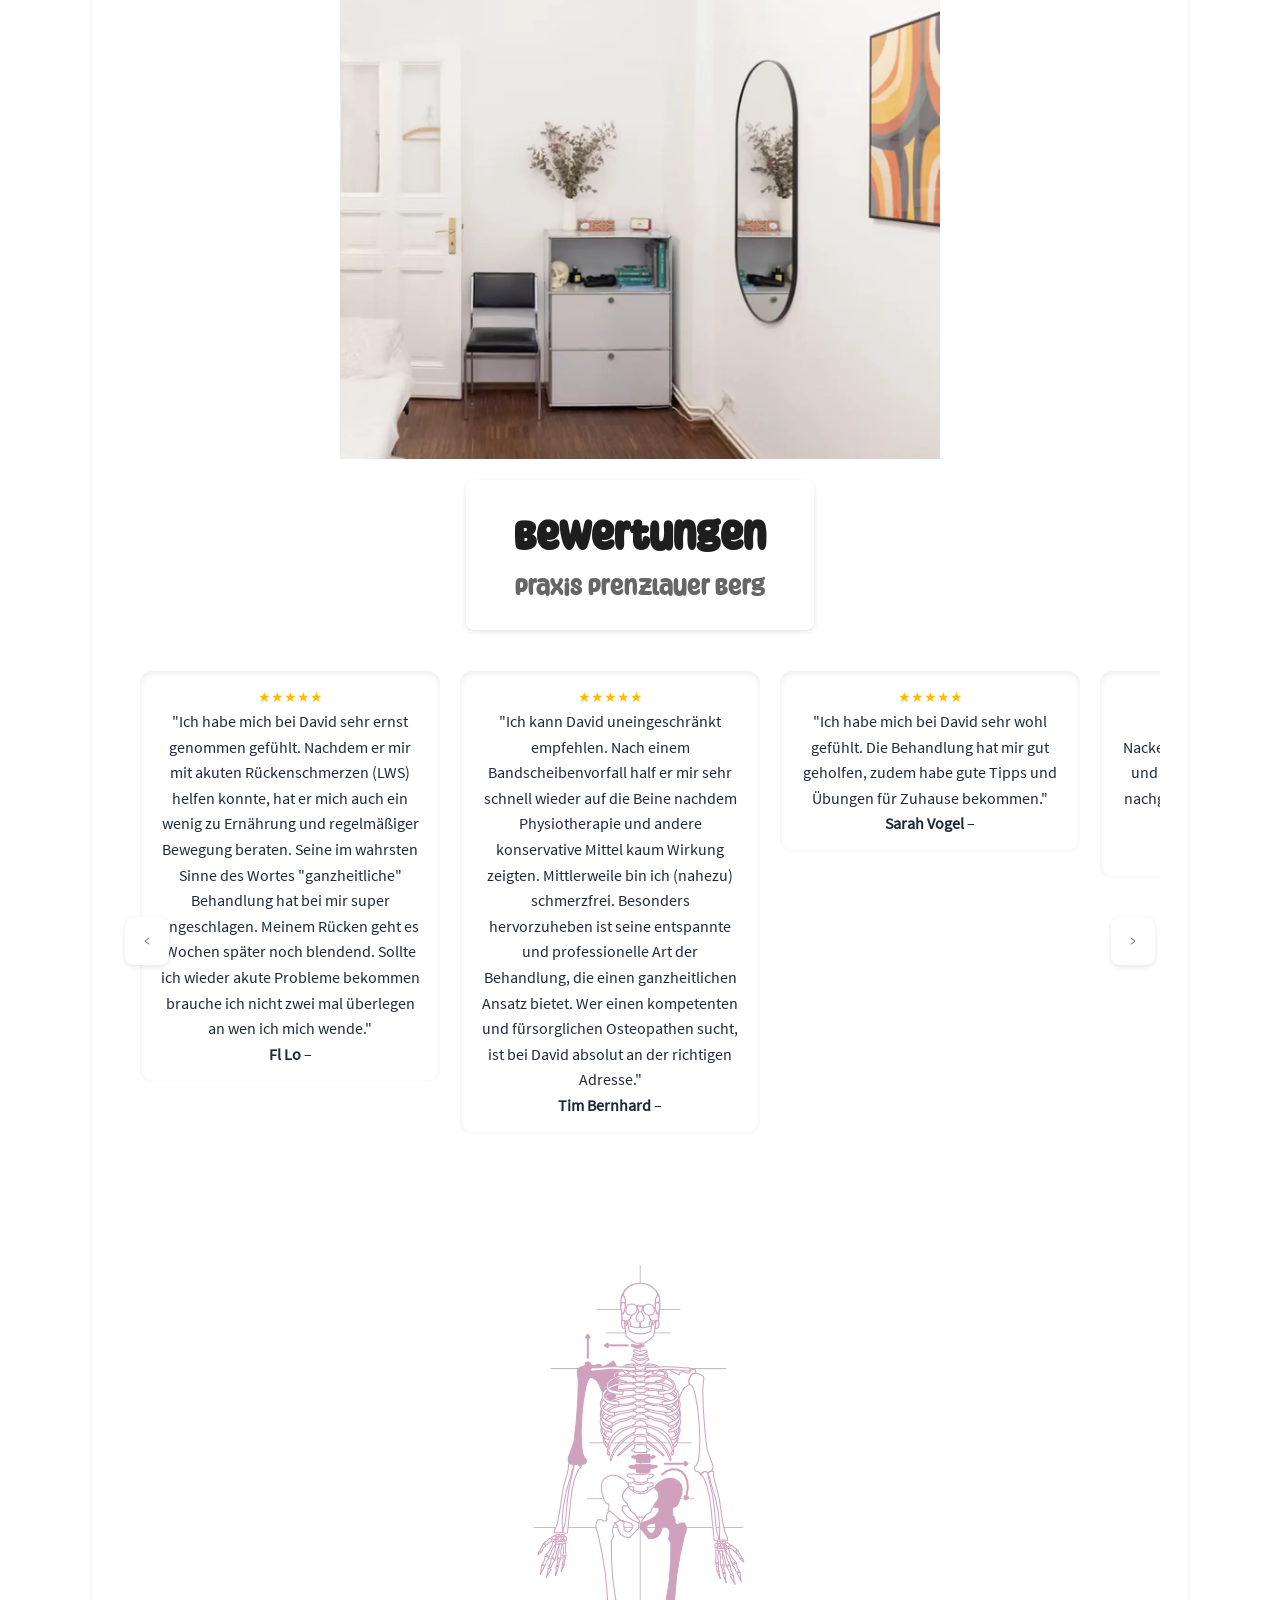
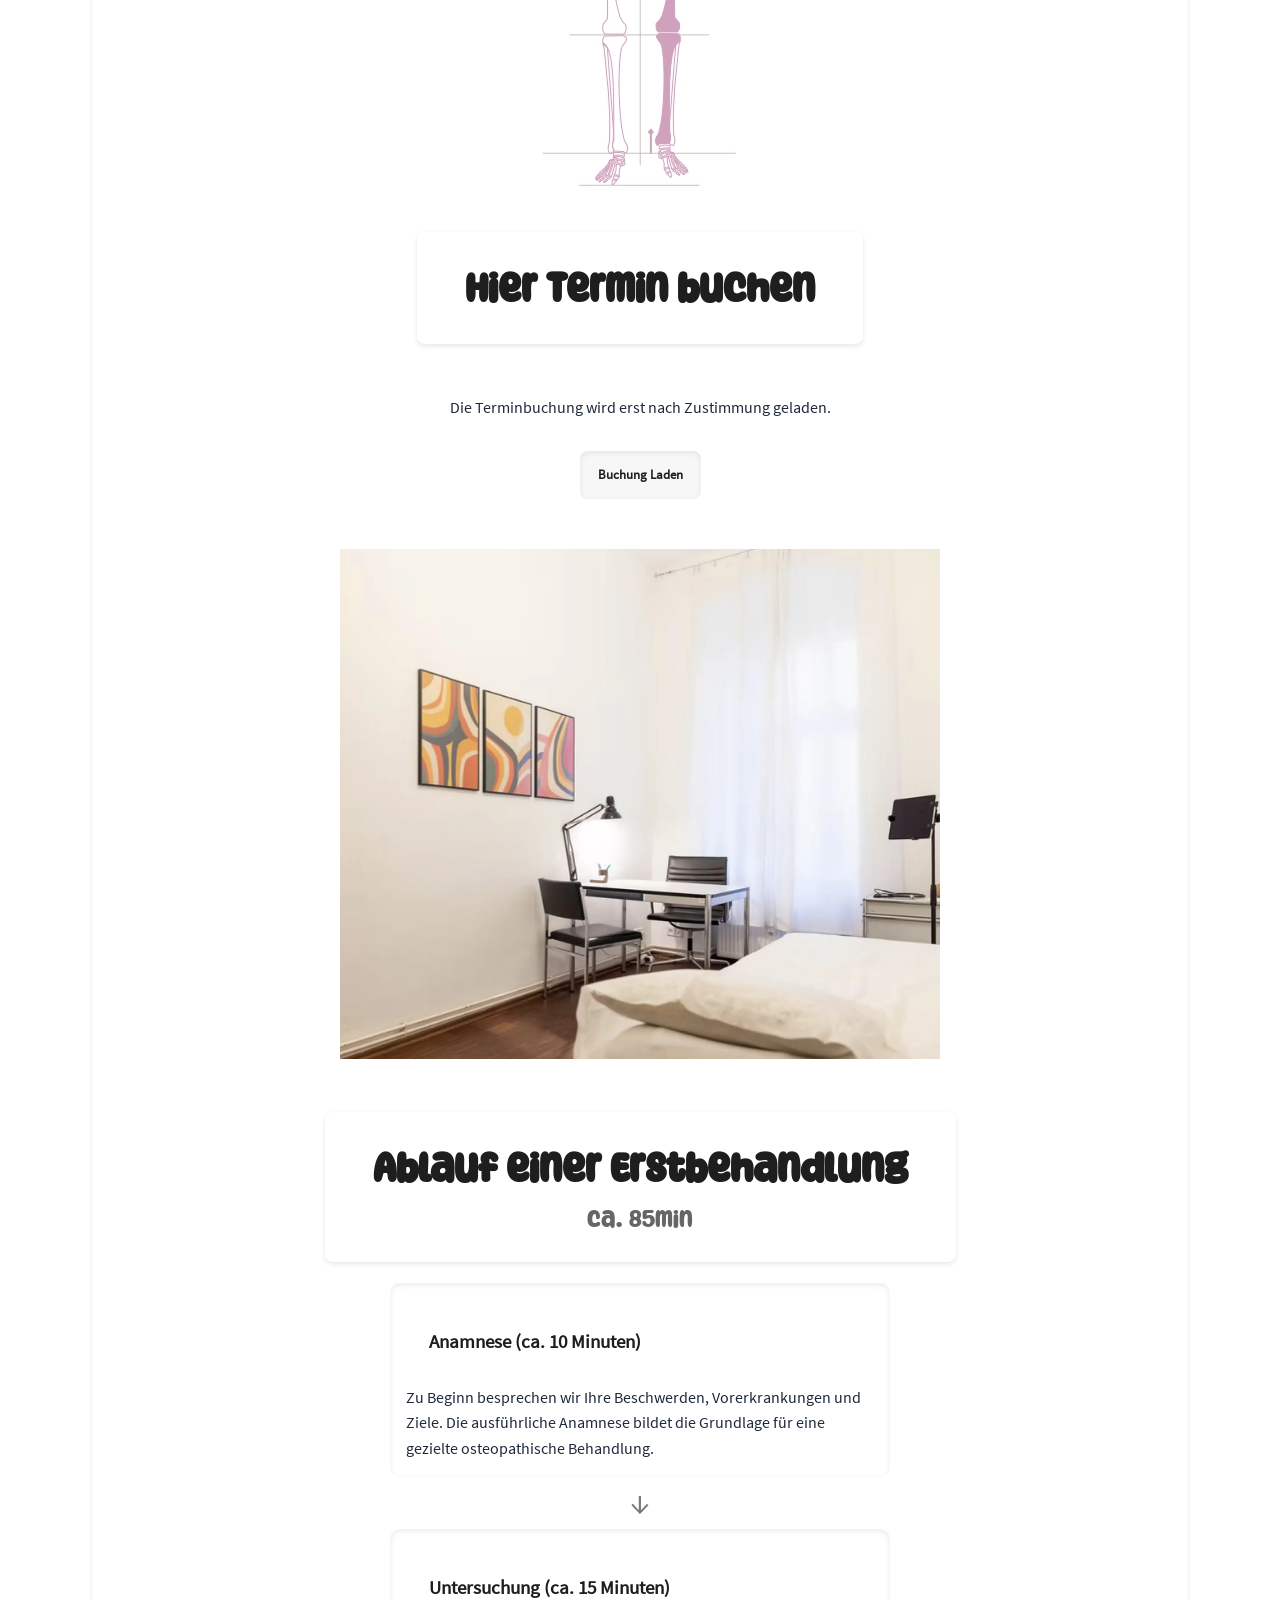
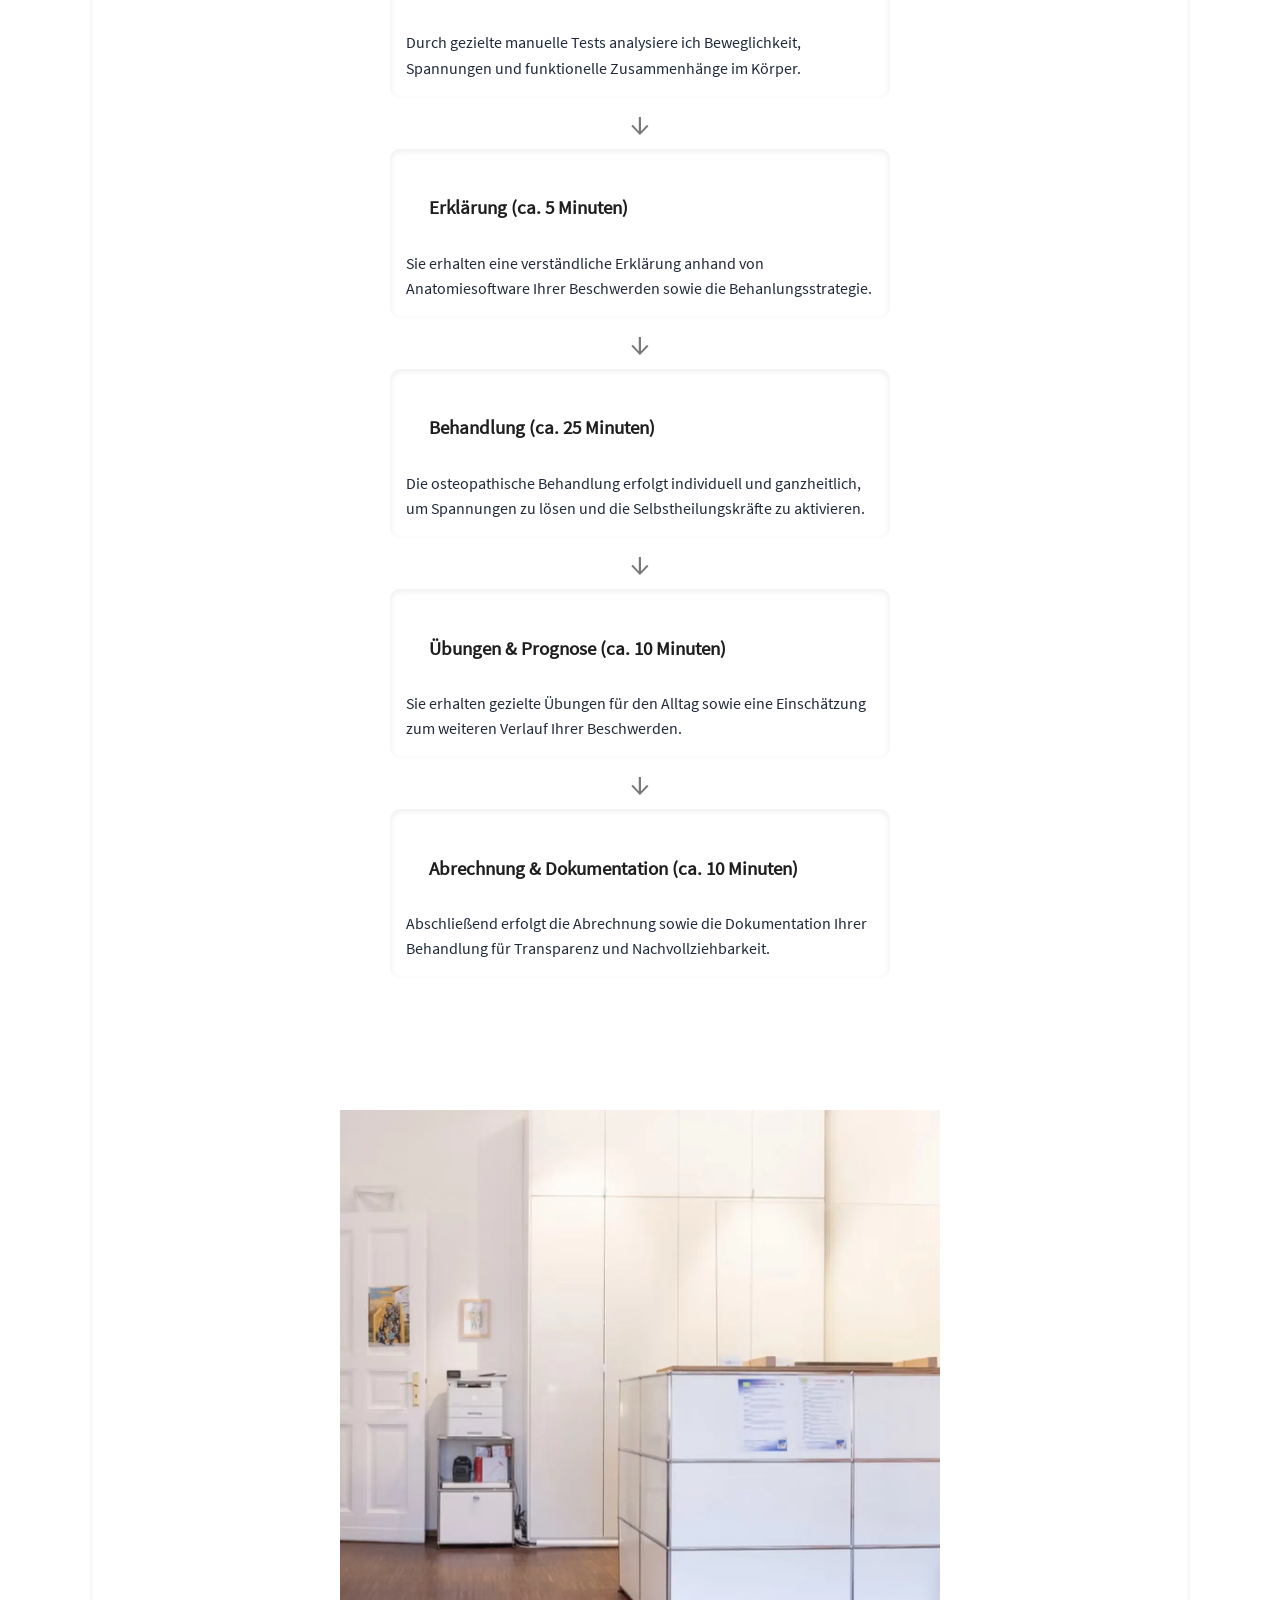
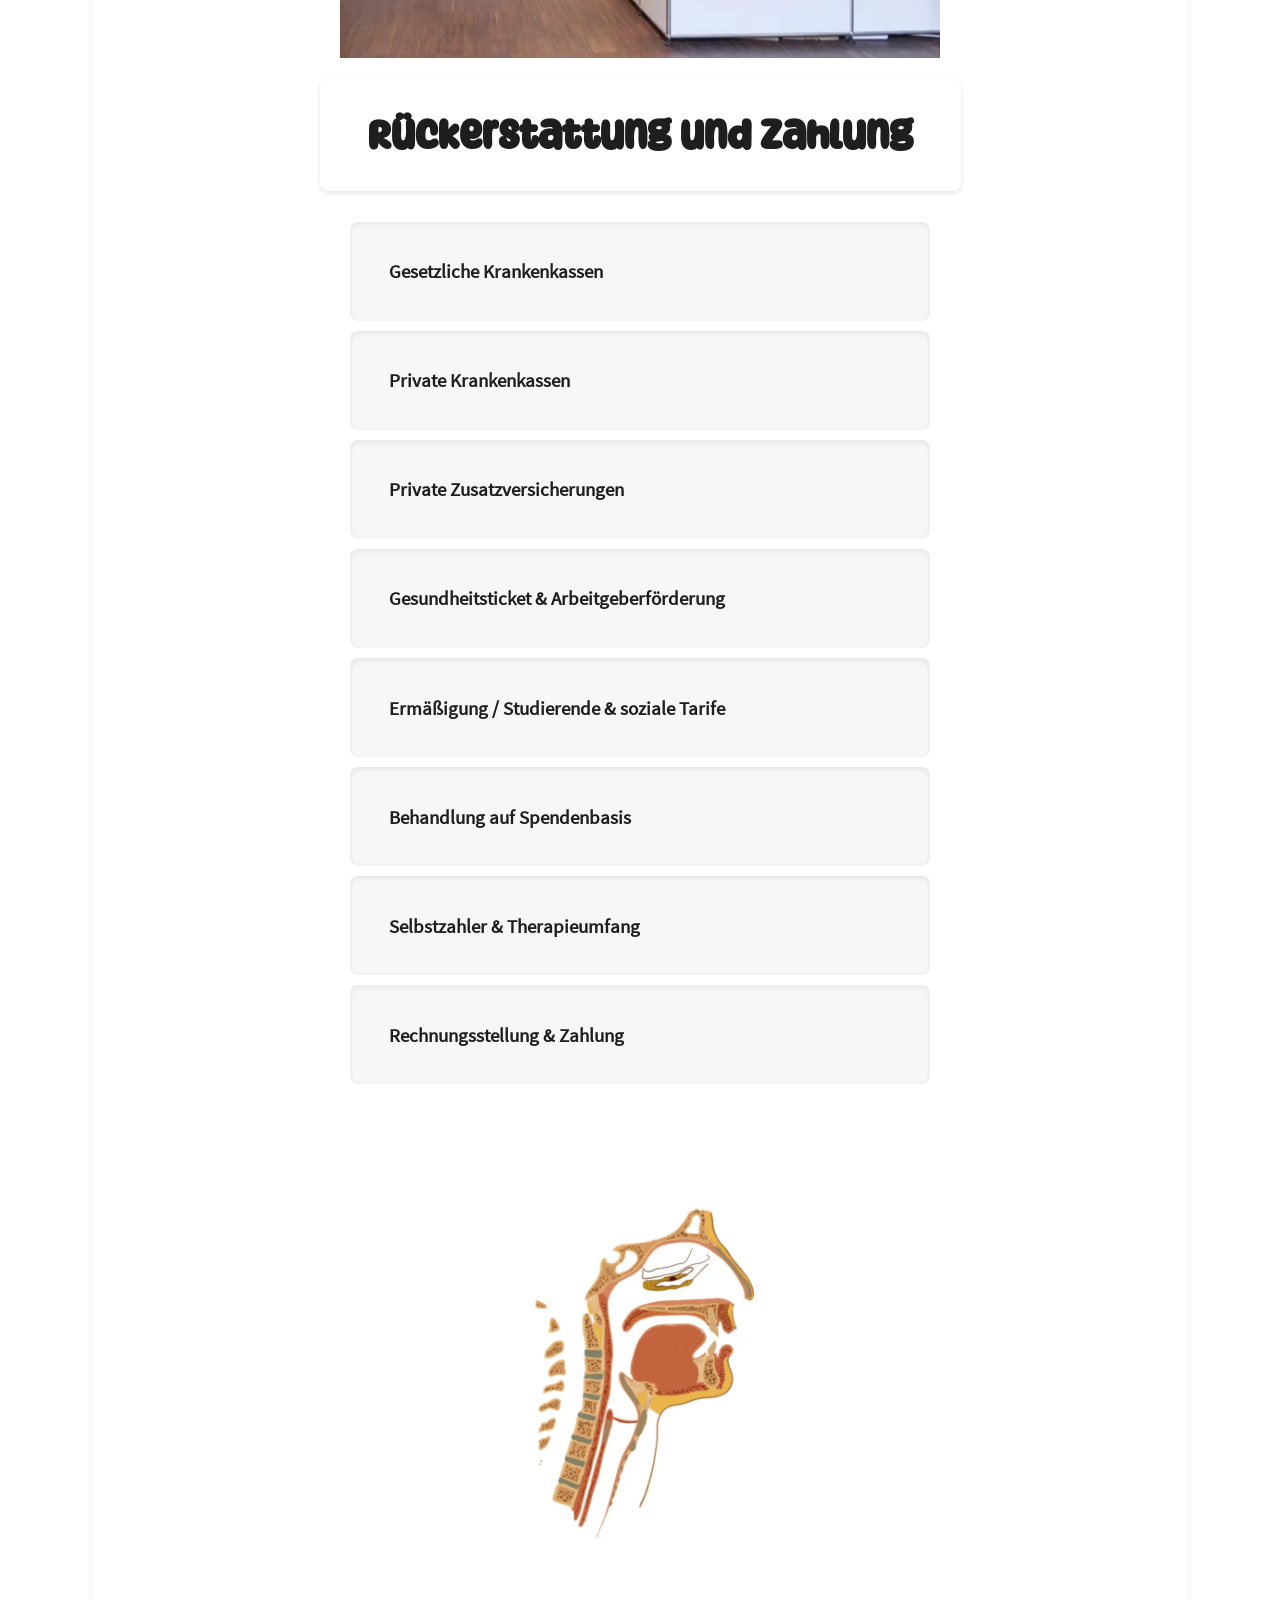
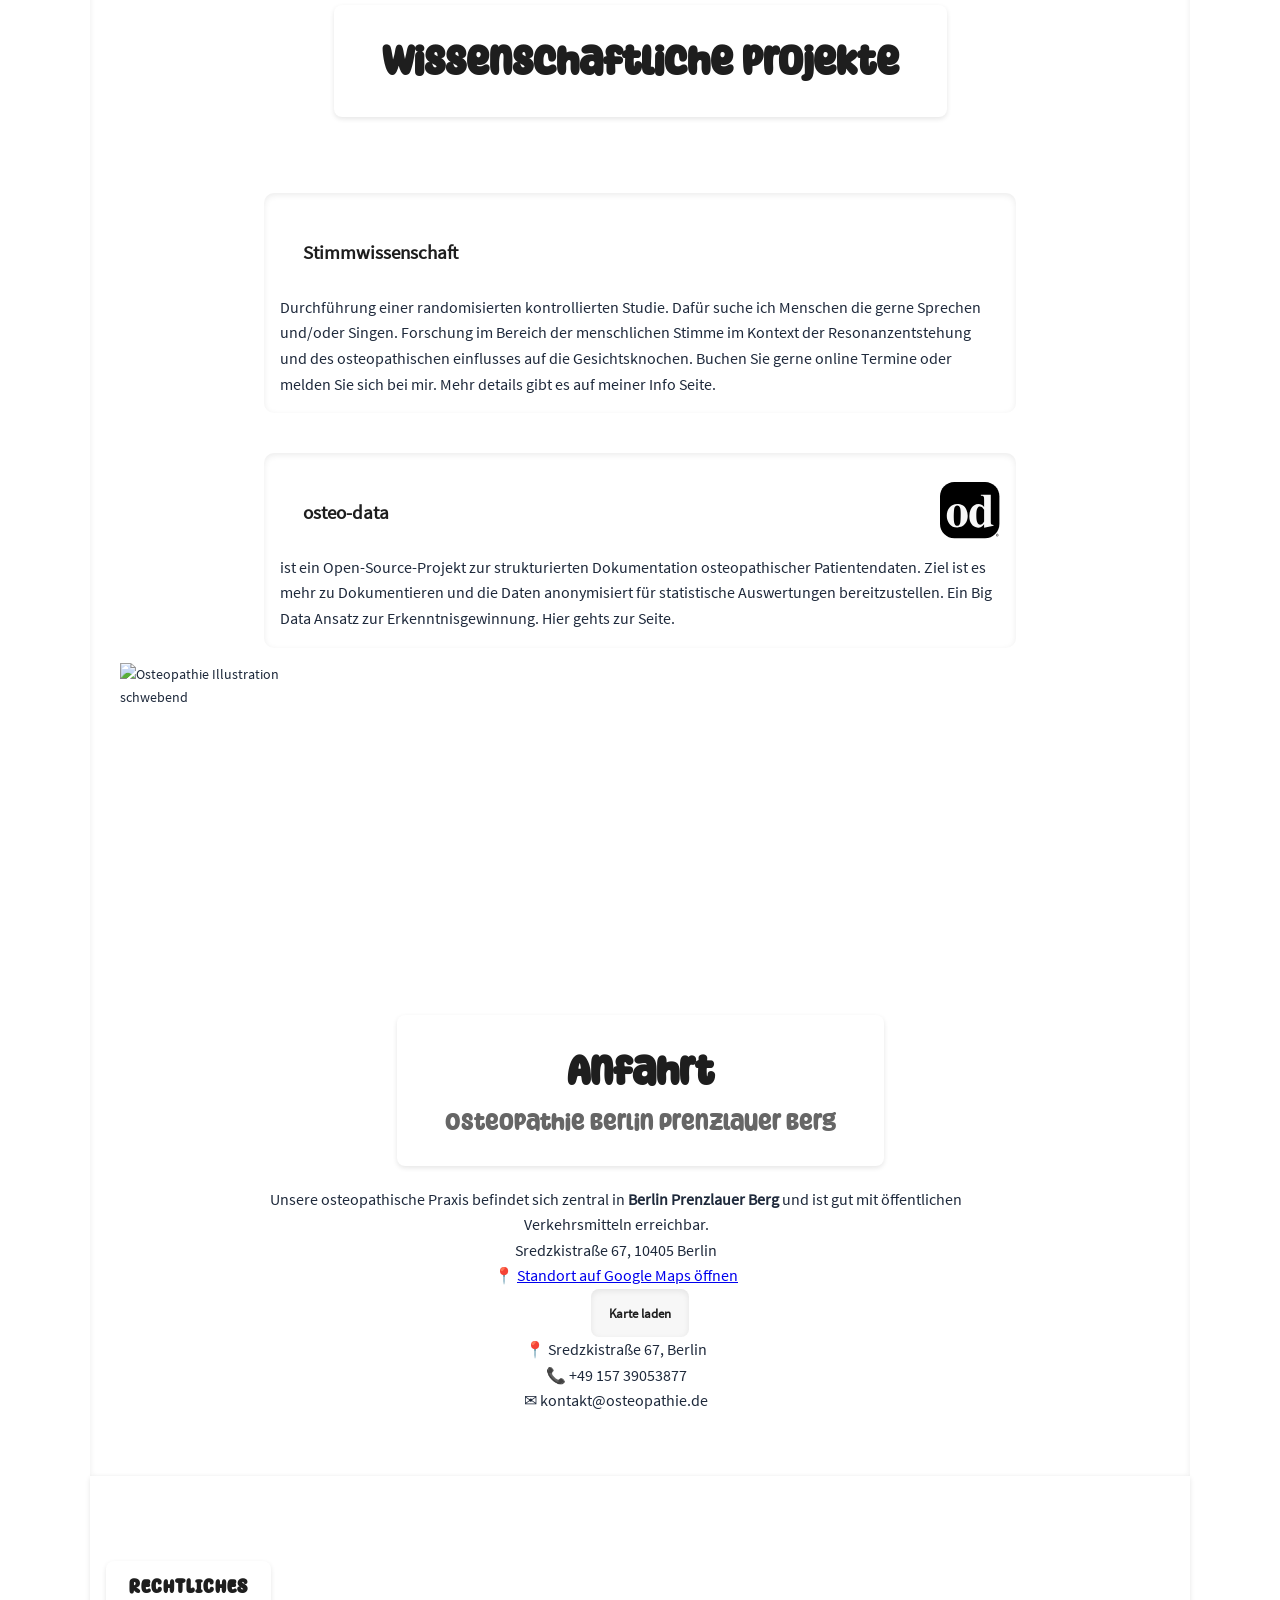
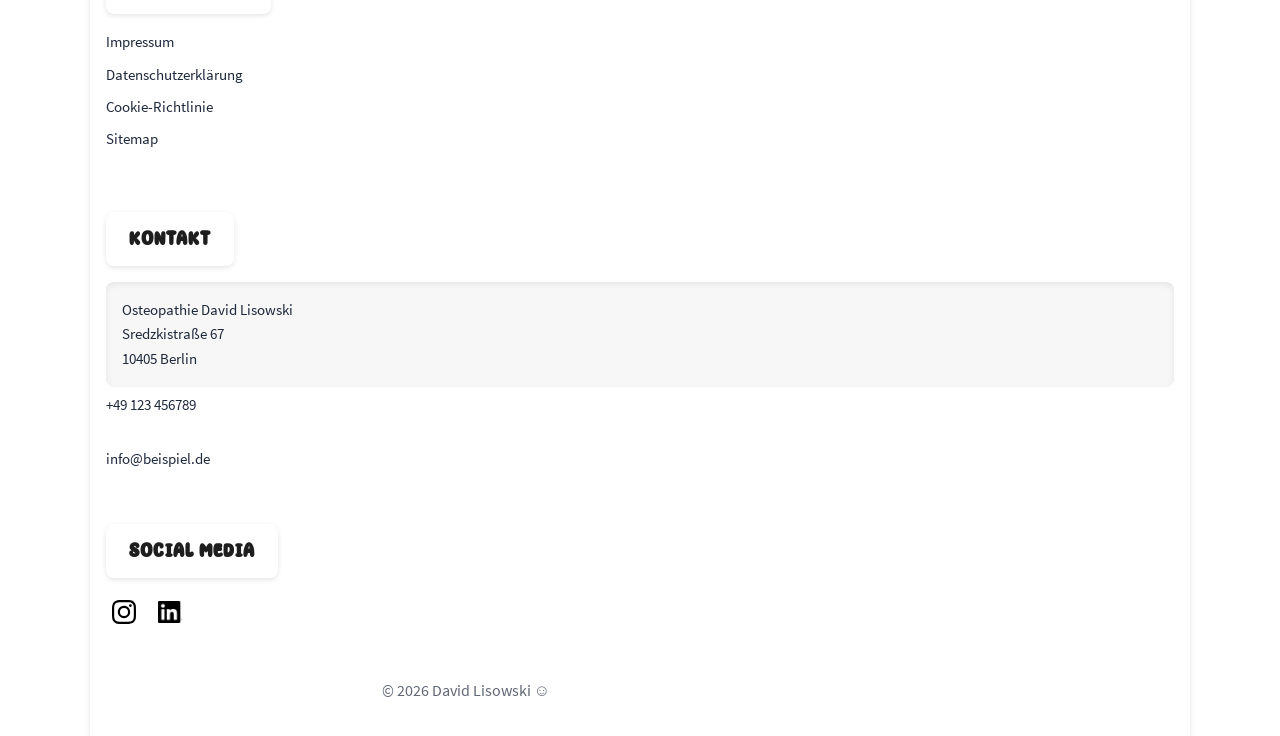
==== commit eda5cc38: "seo" ====
--- a/index.html
+++ b/index.html
@@ -7,8 +7,8 @@
   <meta charset="UTF-8">
   <meta name="viewport" content="width=device-width, initial-scale=1.0">
   <meta http-equiv="X-UA-Compatible" content="IE=edge">
-  <title>Osteopathie David Lisowski - Berlin Prenzlauer Berg</title>
-  <meta name="description" content="Osteopathie in Berlin Prenzlauer Berg ✓ Behandlung von Rücken-, Nacken-, Kopf-, Kiefer- und vielen weiteren Beschwerden ✓ Jetzt unkompliziert online Termin vereinbaren!">
+  <title>Osteopathie in Berlin Prenzlauer Berg | David Lisowski</title>
+  <meta name="description" content="Osteopathie in Berlin Prenzlauer Berg bei David Lisowski. Behandlung von Rückenbeschwerden, Tinnitus, CMD, Schwindel, Knieschmerzen und funktionellen Schmerzen. Jetzt Termin online buchen!">
   <meta name="keywords" content="Osteopathie Berlin, Osteopath Berlin Prenzlauer Berg, Rückenschmerzen Behandlung, Osteopathie bei Bandscheibenvorfall, Tinnitus, Stimmbeschwerden">
   <meta name="author" content="Osteopathie Berlin - David Lisowski">
   <meta name="robots" content="index, follow">
@@ -337,8 +337,9 @@
     <div class="speech-bubble">
       <p>
         Herzlich Willkommen in meiner Praxis für Osteopathie in Berlin Prenzlauer Berg!
-        Ich nehme mir die Zeit, die Sie brauchen. Mir ist wichtig, Ihre Beschwerden zu verstehen
-        und Ihnen die Zusammenhänge anschaulich zu erklären – damit Sie selbstständig und nachhaltig beschwerdefrei bleiben.
+        Ich nehme mir Zeit deine Beschwerden richtig zu untersuchen
+        und dir die funktionellen Zusammenhänge verständlich zu erklären. 
+        Im Mittelpunkt steht die individuelle und ganzheitliche osteopathische Behandlung und Beratung. 
       </p>
     </div>
     <picture>
@@ -349,6 +350,9 @@
     </picture>
   </div>
   <h2>David Lisowski</h2>
+  <div class="certifikates-description">
+    <p> Fünf Jahre osteopathie Studium mit 3500 Stunden, Heilpraktiker-Zulassung und fünf Jahre Praxiserfahrung in Berlin.</p>
+  </div>
   <div class="certificates" aria-label="Zertifikate und Qualifikationen">
     <a href="#" class="certificate">B.Sc. Ost.</a>
     <a href="#" class="certificate">Ma.Sc. Ost.</a>
@@ -390,18 +394,15 @@
       </button>
       <div class="accordion-content" itemprop="itemListElement">
         <p itemprop="description">
-          Mit sanften und präzisen Mobilisationen werden Spannungen und Dysfunktionen im Rücken gelöst.
+          Mit präzisen osteopathischen Mobilisationen können Spannungen, funktionelle Einschränkungen und Beschwerden im Rücken- und Wirbelsäulenbereich behandelt werden.
         </p>
         <ul>
           <li>Hexenschuss (Lumbago)</li>
           <li>Diffuser Schmerz im Bereich der Wirbelsäule – HWS, BWS, LWS, ISG</li>
           <li>Nacken- und Kopfschmerzen</li>
           <li>Ischias</li>
-          <li>Bandscheibenvorwölbung</li>
+          <li> <a href="/bandscheibenvorfall/" aria-label="Mehr Informationen zu Osteopathie bei Bandscheibenvorfall in Berlin">Bandscheibenvorwölbung</a>, </li>
         </ul>
-        <a href="/bandscheibenvorfall/" class="cta-btn" aria-label="Mehr Informationen zu Osteopathie bei Bandscheibenvorfall in Berlin">
-          Mehr erfahren
-        </a>
       </div>
     </div>
     <!-- Bewegungseinschränkungen -->
@@ -410,12 +411,12 @@
         <h3 itemprop="name">Bewegungseinschränkungen und Osteopathie</h3>
       </button>
       <div class="accordion-content" itemprop="itemListElement">
-        <p itemprop="description">Wiederherstellung der Beweglichkeit von Muskeln, Gelenken und Faszien:</p>
+        <p itemprop="description">Anregung der Durchblutung durch osteopathische Behandlungen und Dehnung von Muskeln, Gelenken und Faszien – bei funktionellen Beschwerden des Bewegungsapparats.</p>
         <ul>
           <li>Arthrose</li>
           <li>Frozen Shoulder (Impingement-Syndrom)</li>
           <li>Zerrungen und Blockaden</li>
-          <li>Ischiasschmerzen</li>
+          <li>Nackenstarre</li>
         </ul>
       </div>
     </div>
@@ -425,17 +426,14 @@
         <h3 itemprop="name">Osteopathie bei Hals‑Nasen‑Ohren‑Beschwerden</h3>
       </button>
       <div class="accordion-content" itemprop="itemListElement">
-        <p itemprop="description">Ganzheitliche Behandlung bei funktionellen Störungen im Kopf‑ und Halsbereich.</p>
+        <p itemprop="description">Mit fundiertem Hintergrundwissen die richtigen Punkte zu treffen</p>
         <ul>
-          <li>Ohrgeräusche (Tinnitus)</li>
+          <li> <a href="/tinnitus/" aria-label="Mehr zur osteopathischen Behandlung von Tinnitus">Ohrgeräusche (Tinnitus)</a></li>
           <li>Schwindel und Gleichgewichtsstörungen</li>
           <li>Kiefergelenksbeschwerden (CMD)</li>
           <li>Globusgefühl und Schluckbeschwerden</li>
           <li>Heiserkeit</li>
         </ul>
-        <a href="/tinnitus/" class="cta-btn" aria-label="Mehr zur osteopathischen Behandlung von Tinnitus">
-          Mehr erfahren
-        </a>
       </div>
     </div>
     <!-- Diffuse Schmerzsyndrome -->
--- a/assets/css/style.css
+++ b/assets/css/style.css
@@ -453,6 +453,11 @@
 
 .profile-logo { width: 100px; left: 10px; }
 
+.certifikates-description {
+  display: flex;
+  flex-direction: column;
+  align-items: center;
+}
 /* =========================
    9. Acordion Leitsungen und Finanzierung
 ========================= */
@@ -517,6 +522,11 @@
   padding: 10px 16px;
 }
 
+.spine a {
+  color: #555555;       /* dunkelgrau */
+  text-decoration: underline;
+}
+
 /* =========================
    12. Bewertungen
 ========================= */
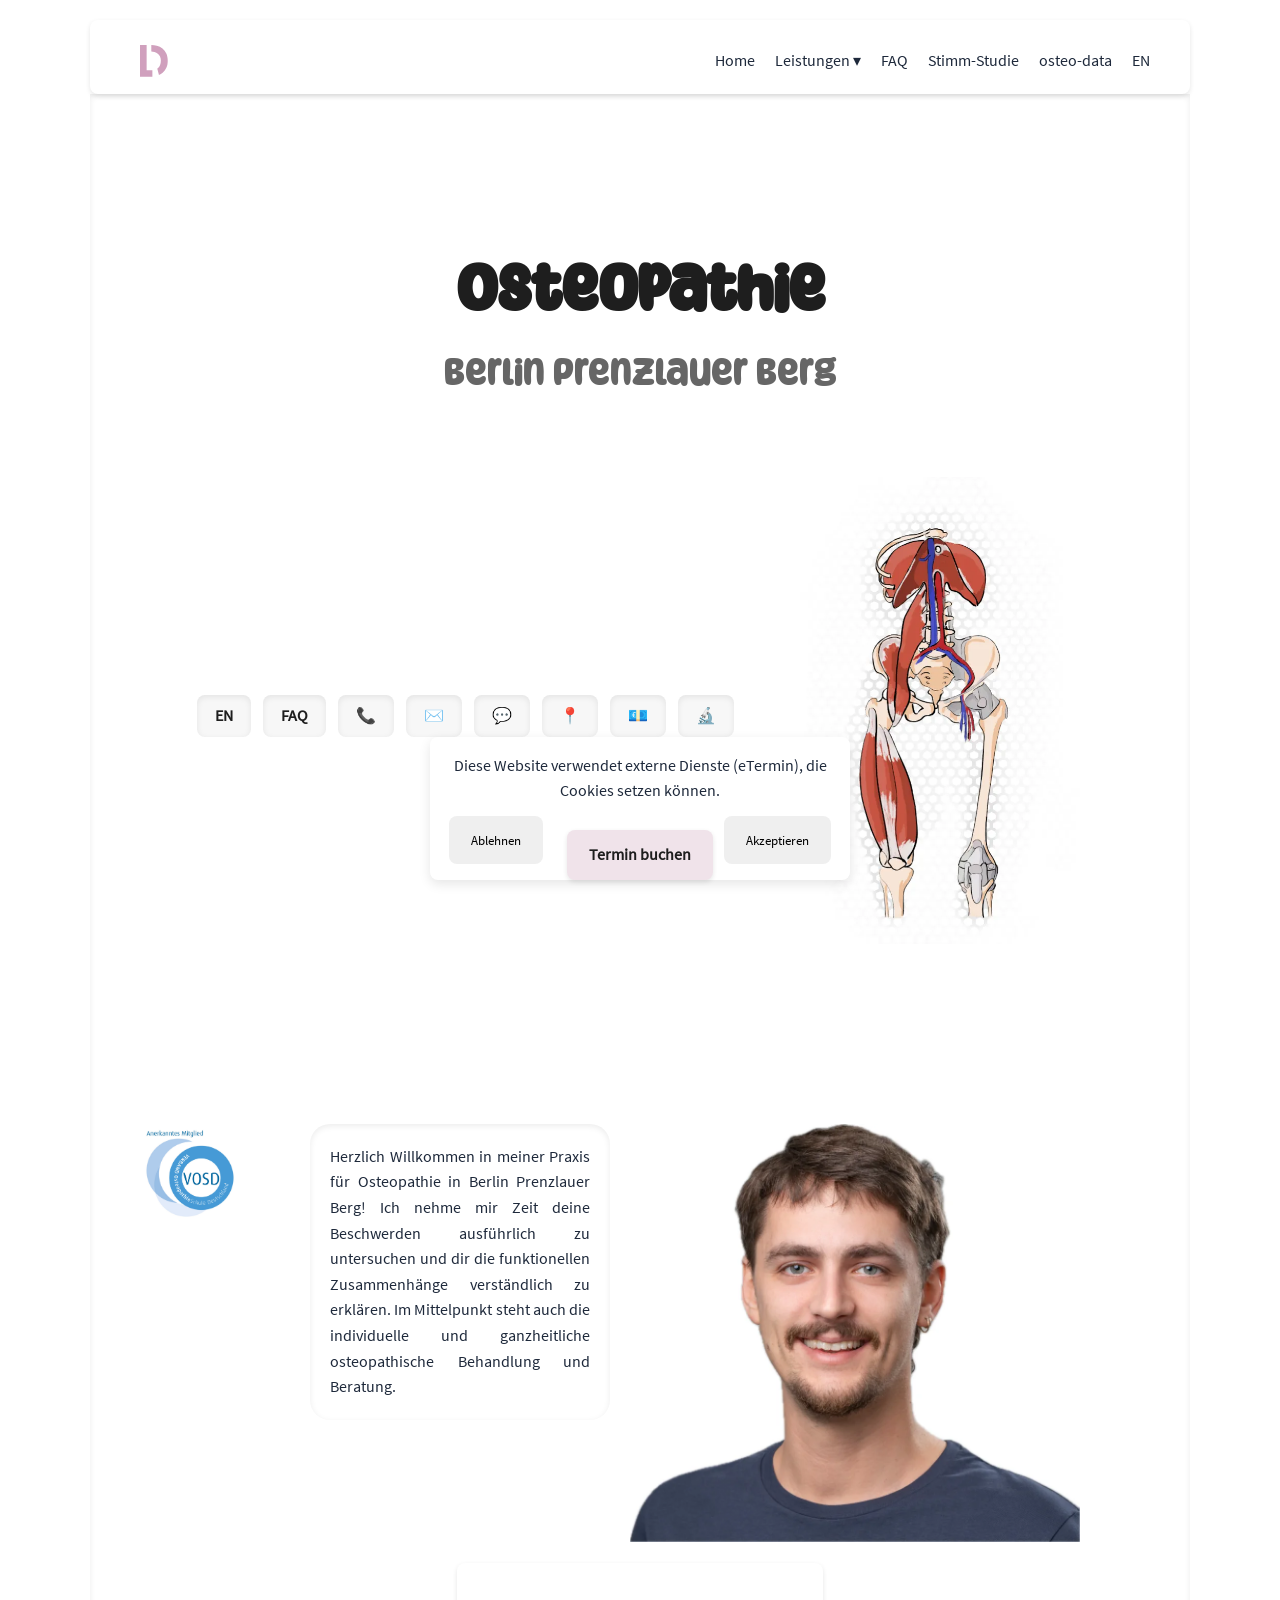
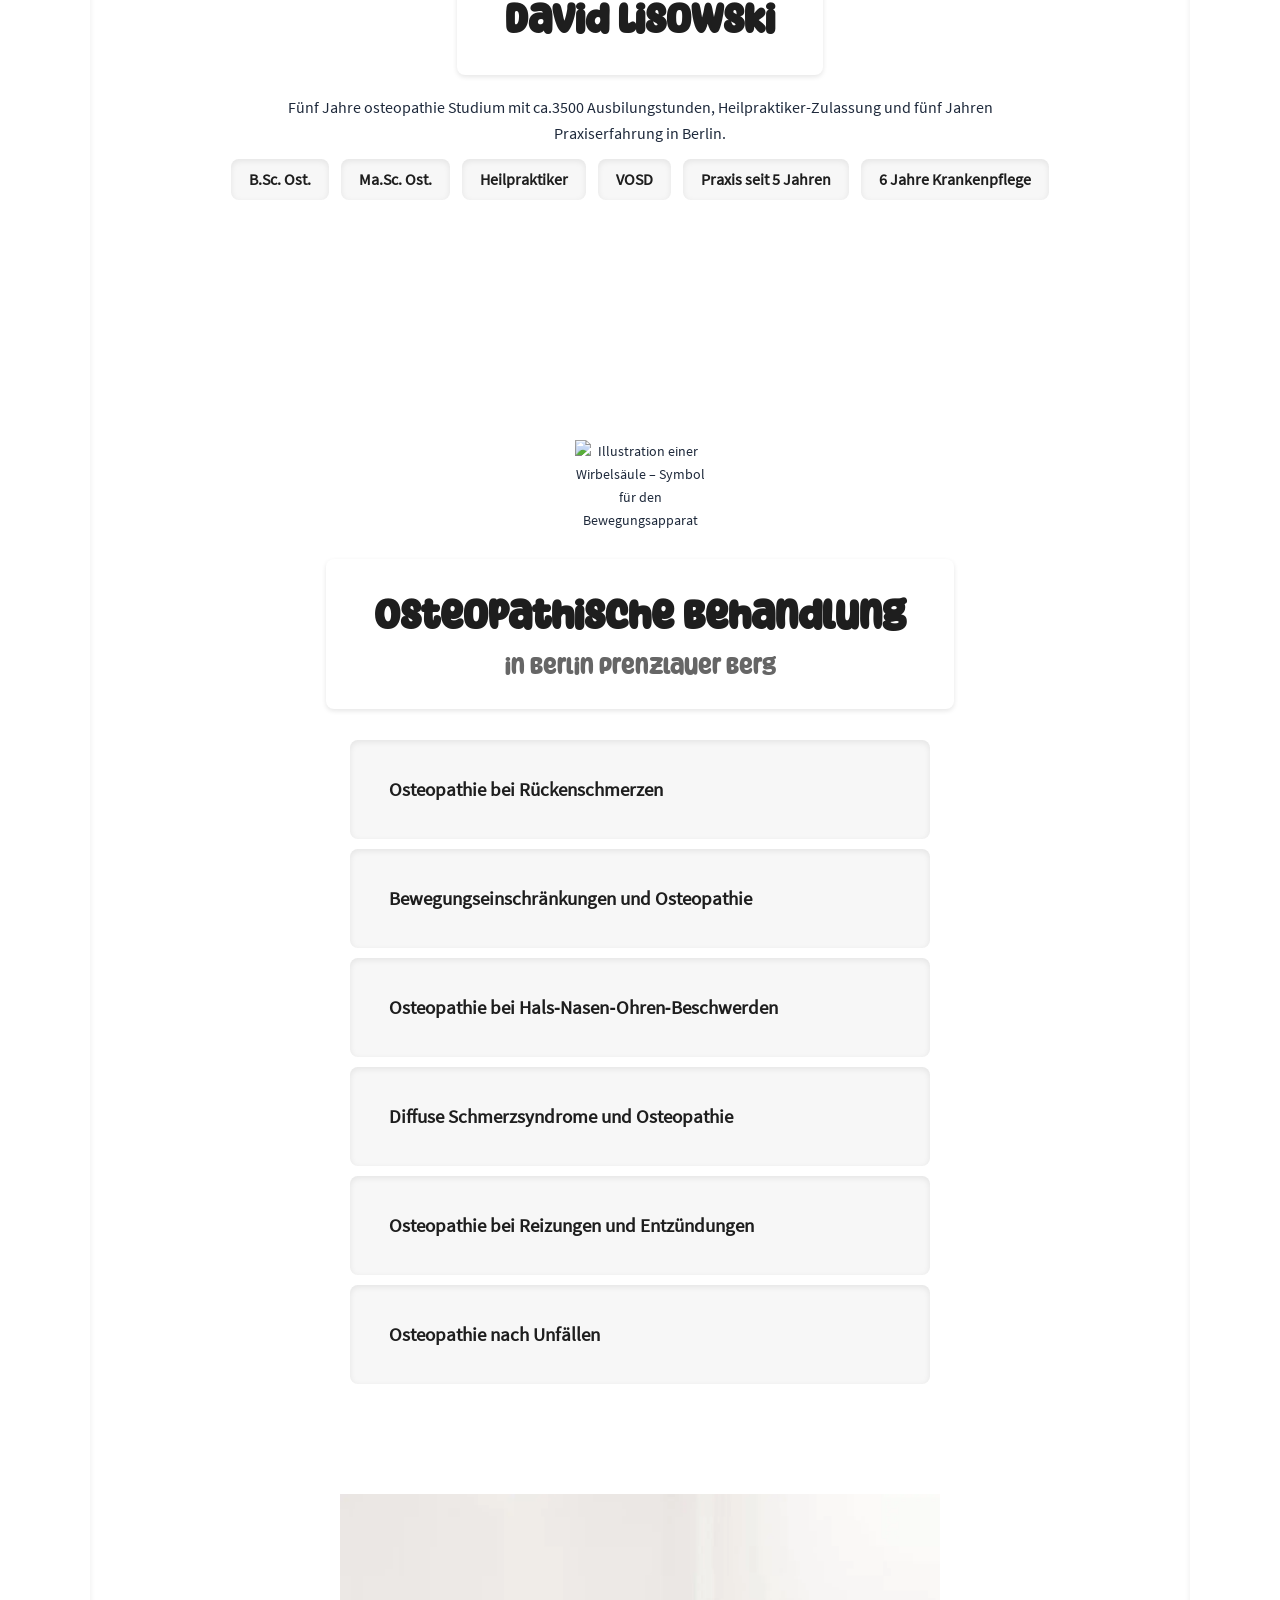
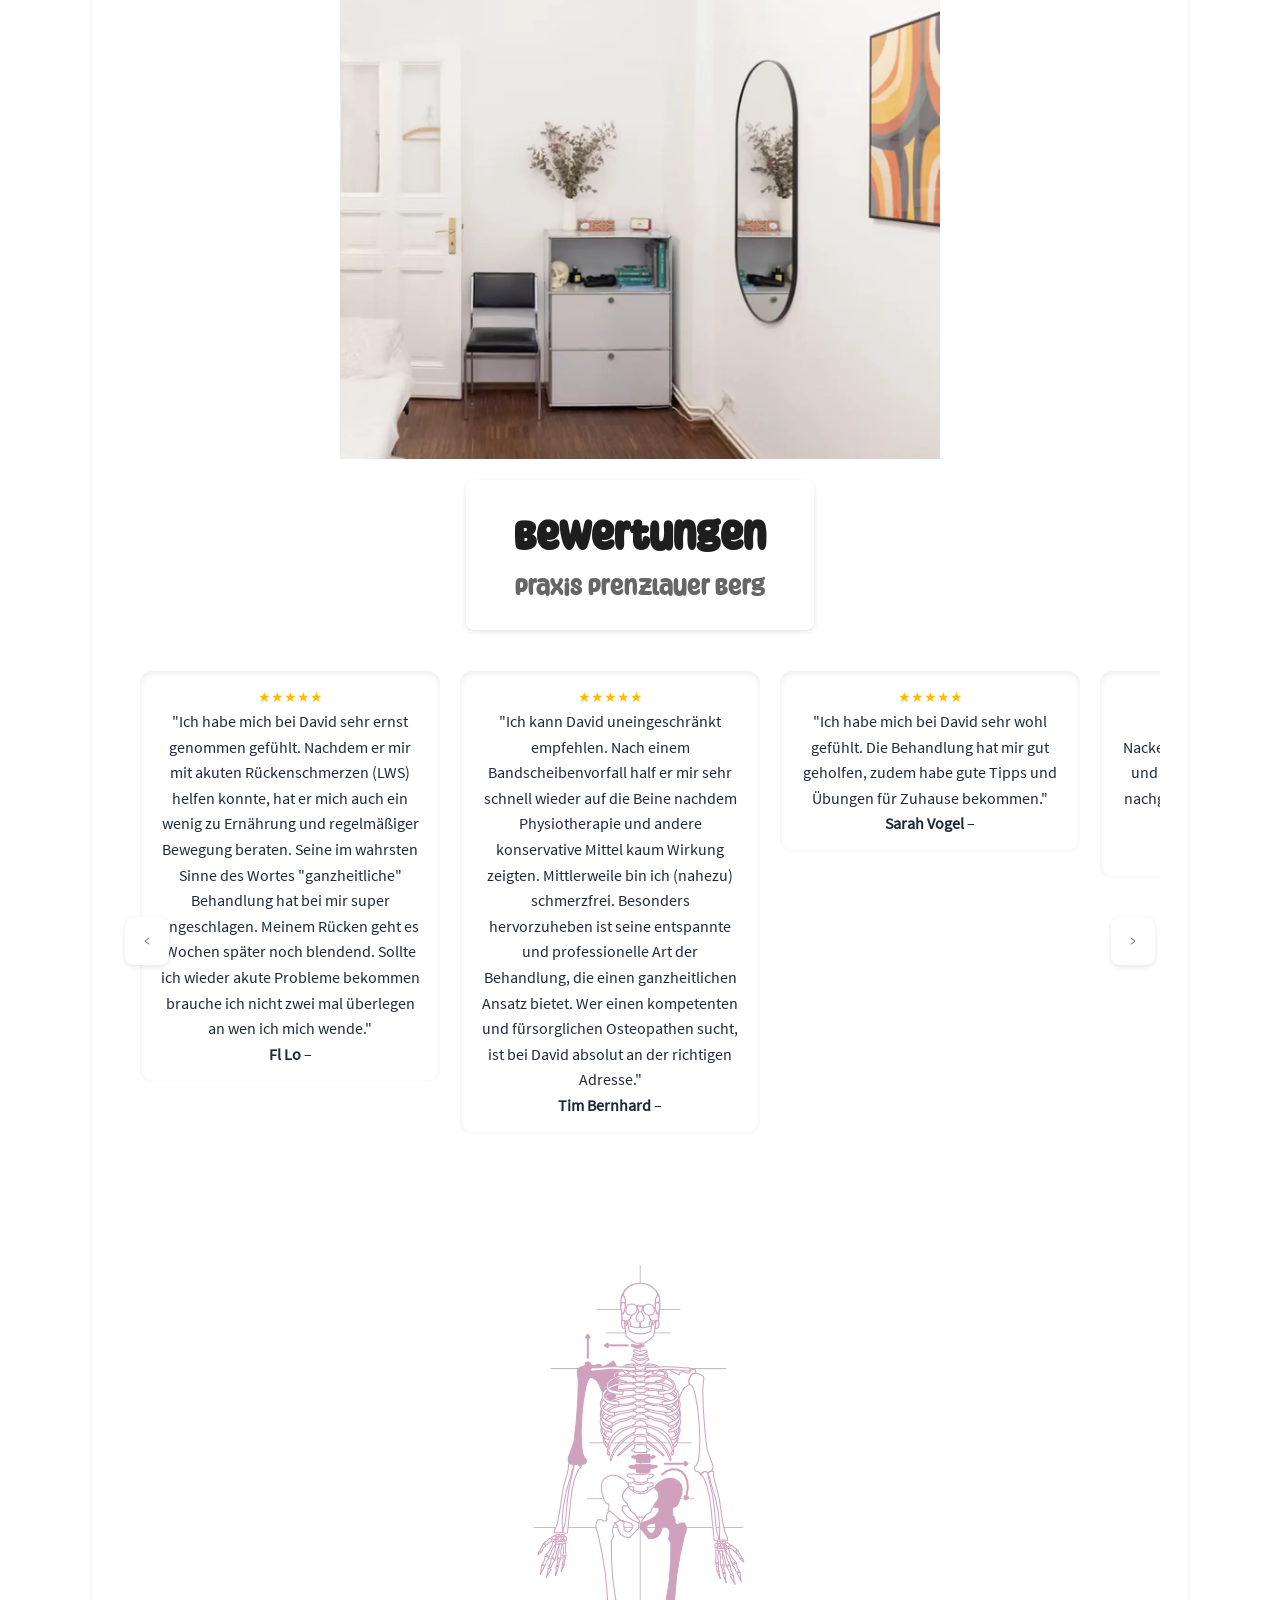
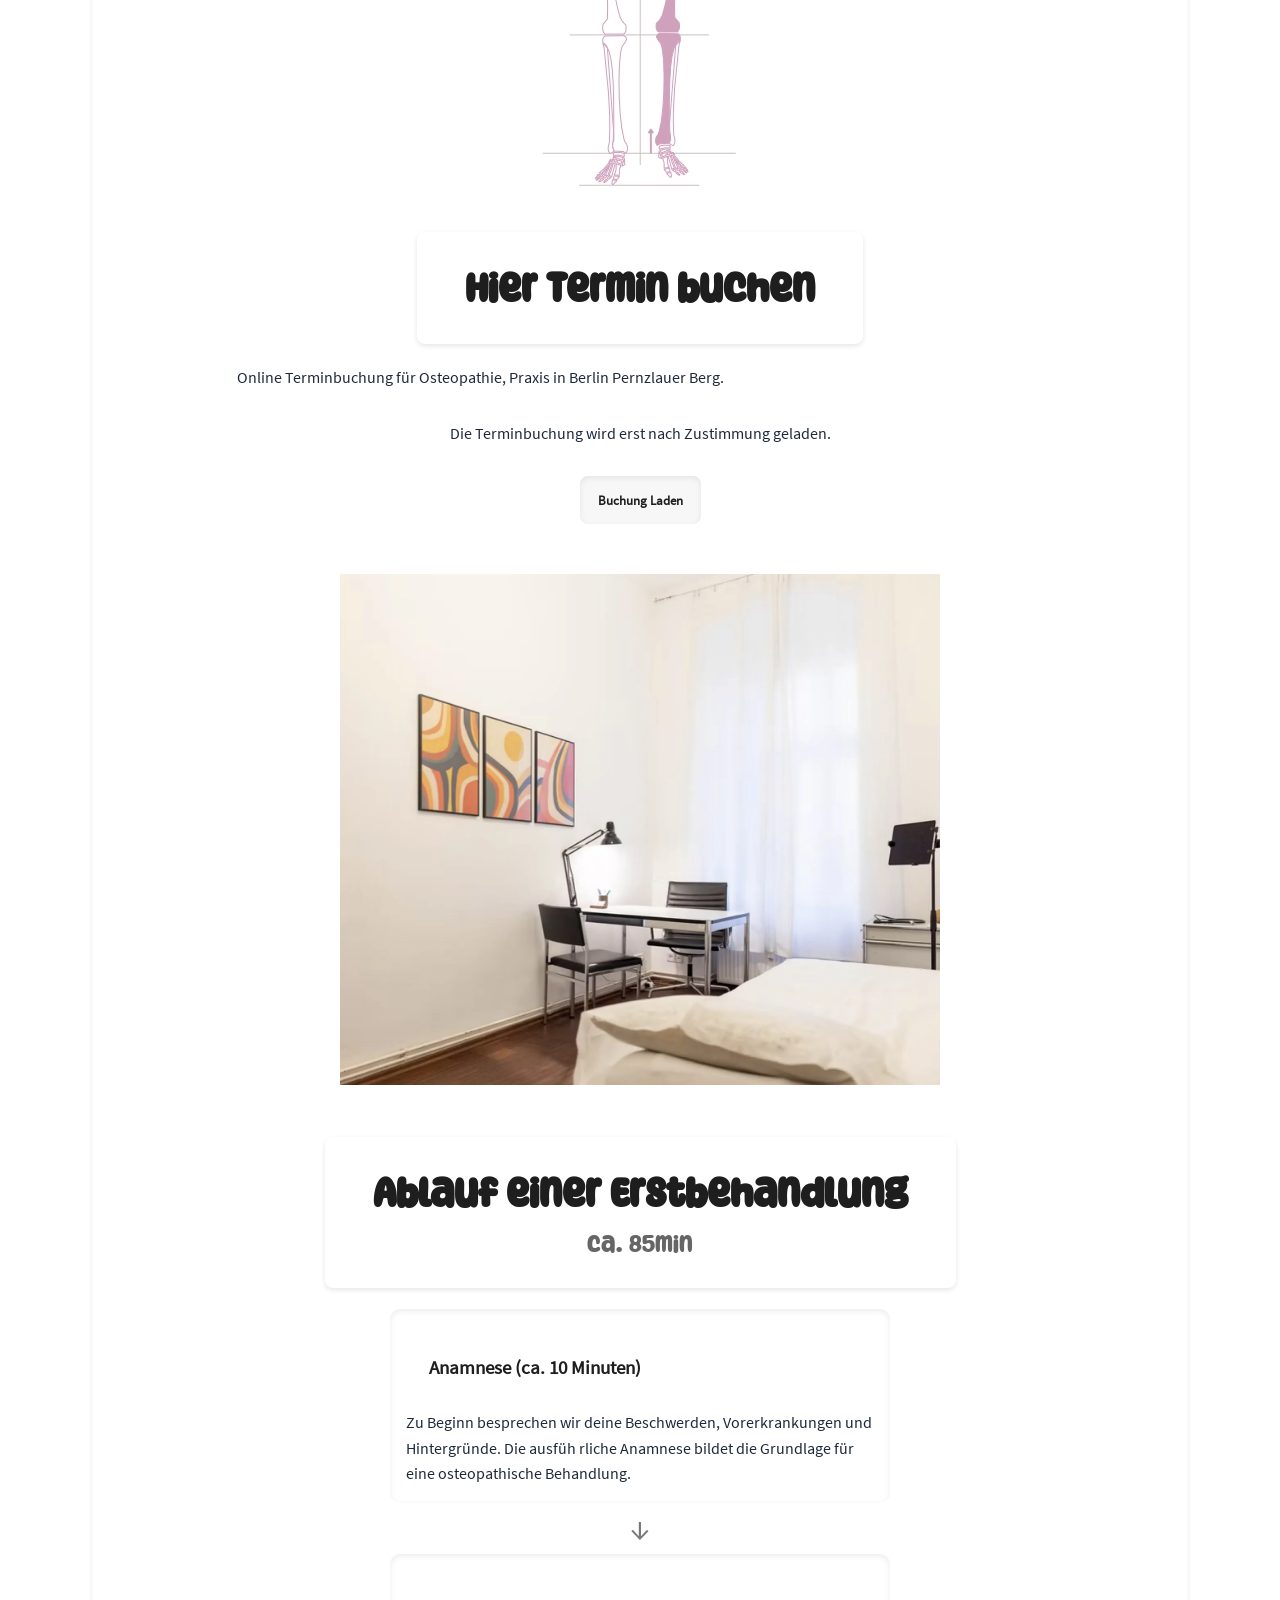
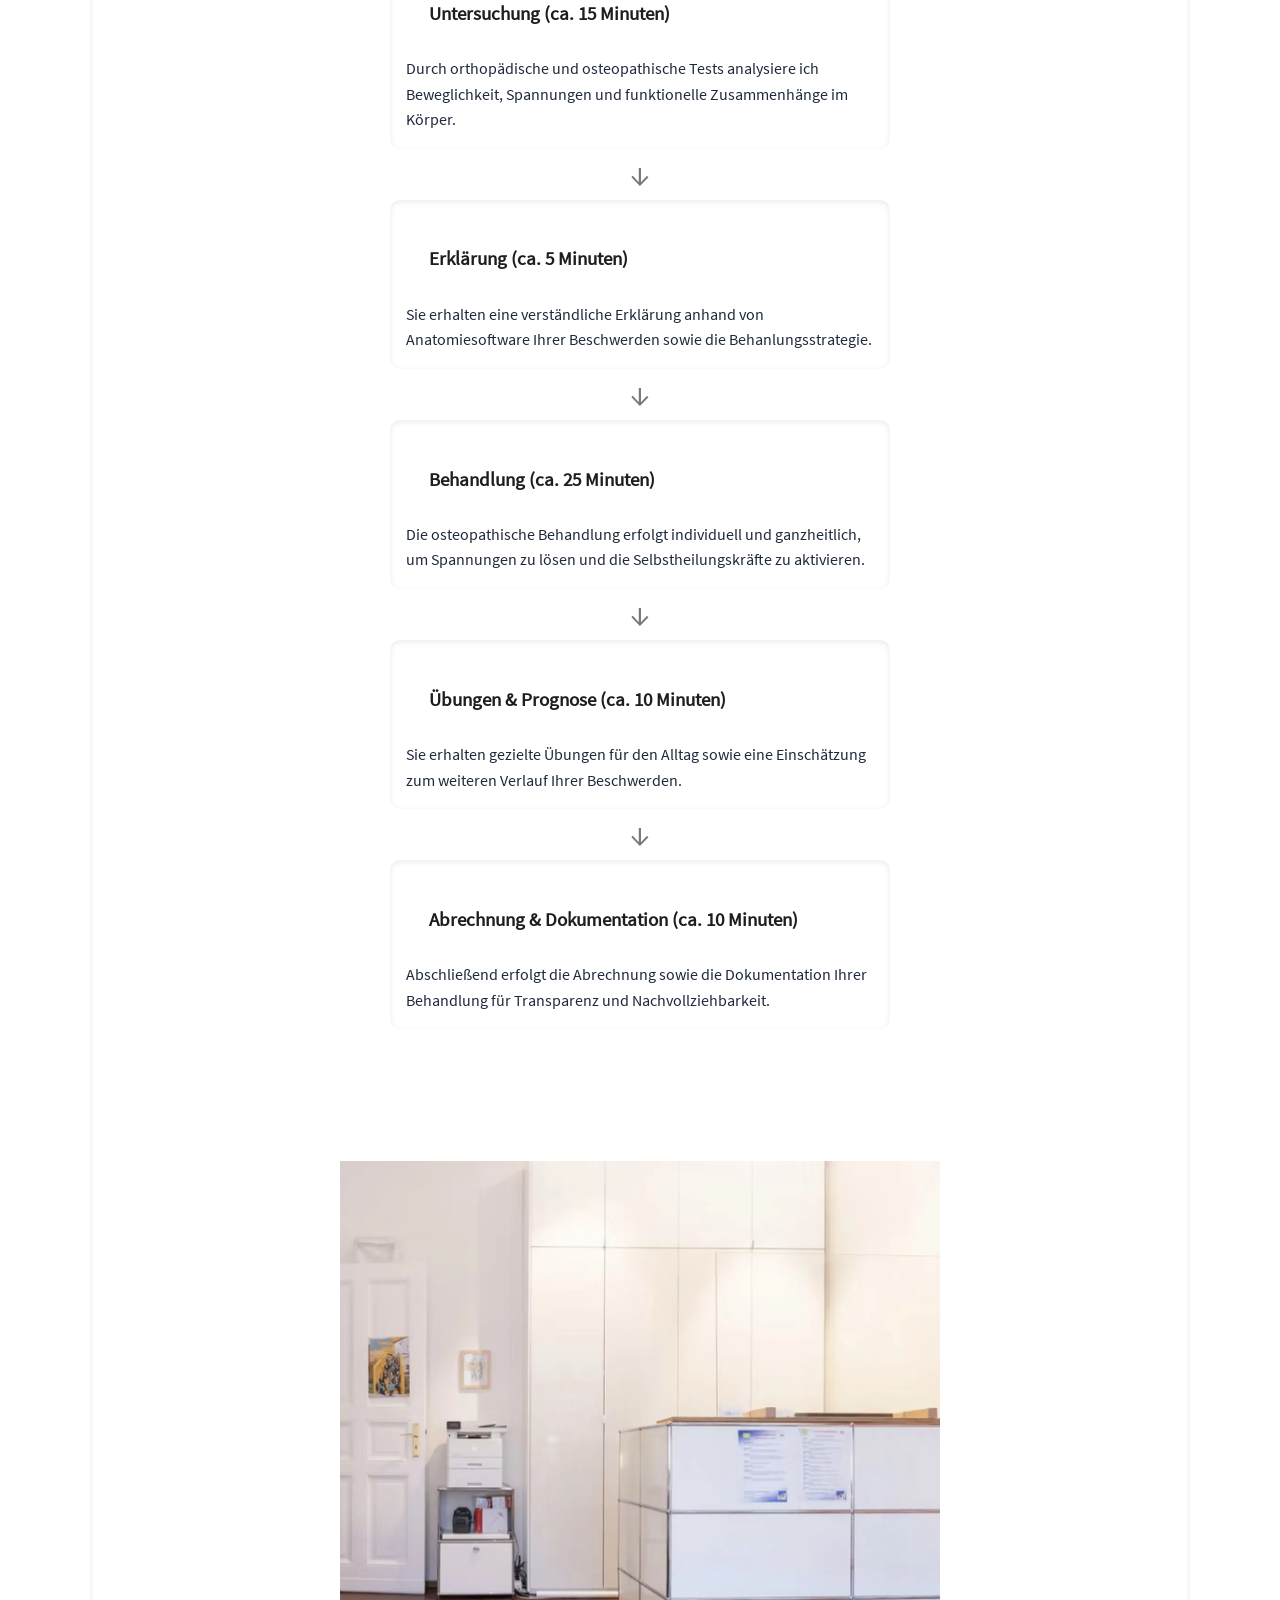
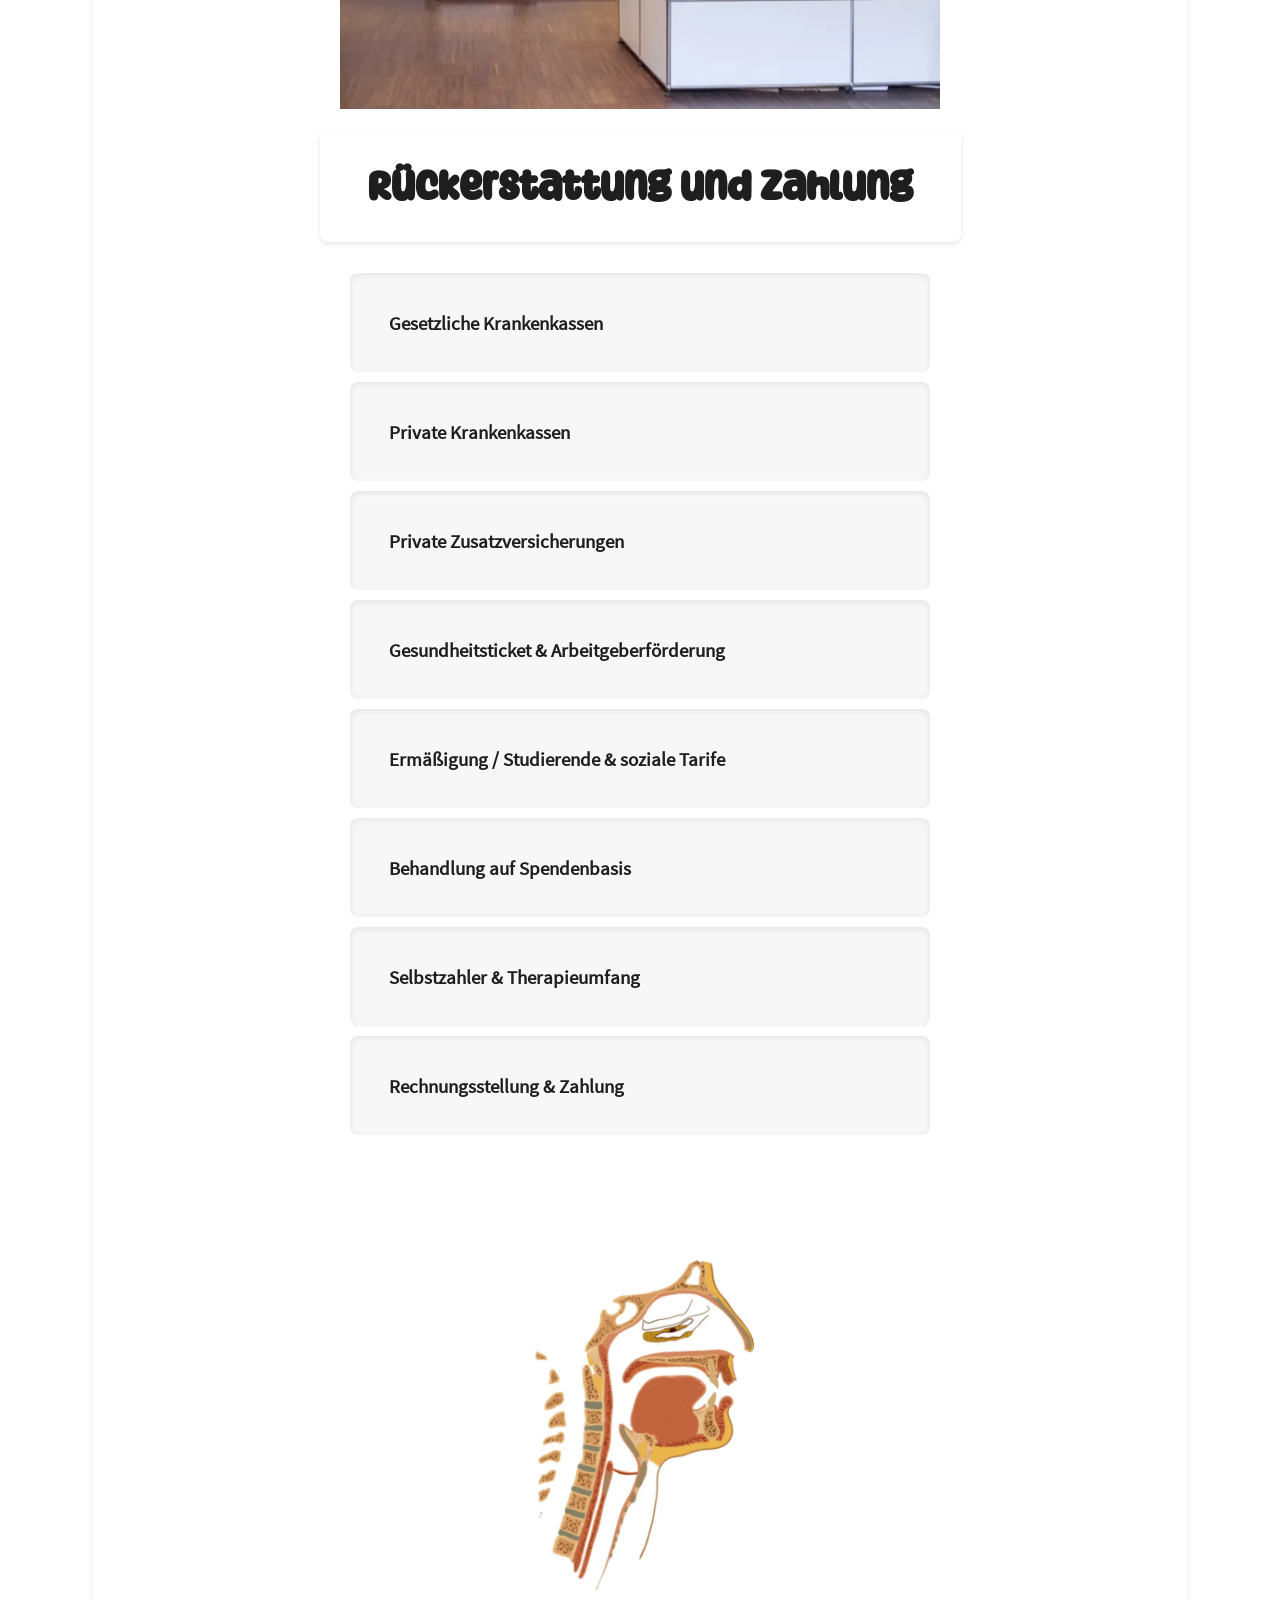
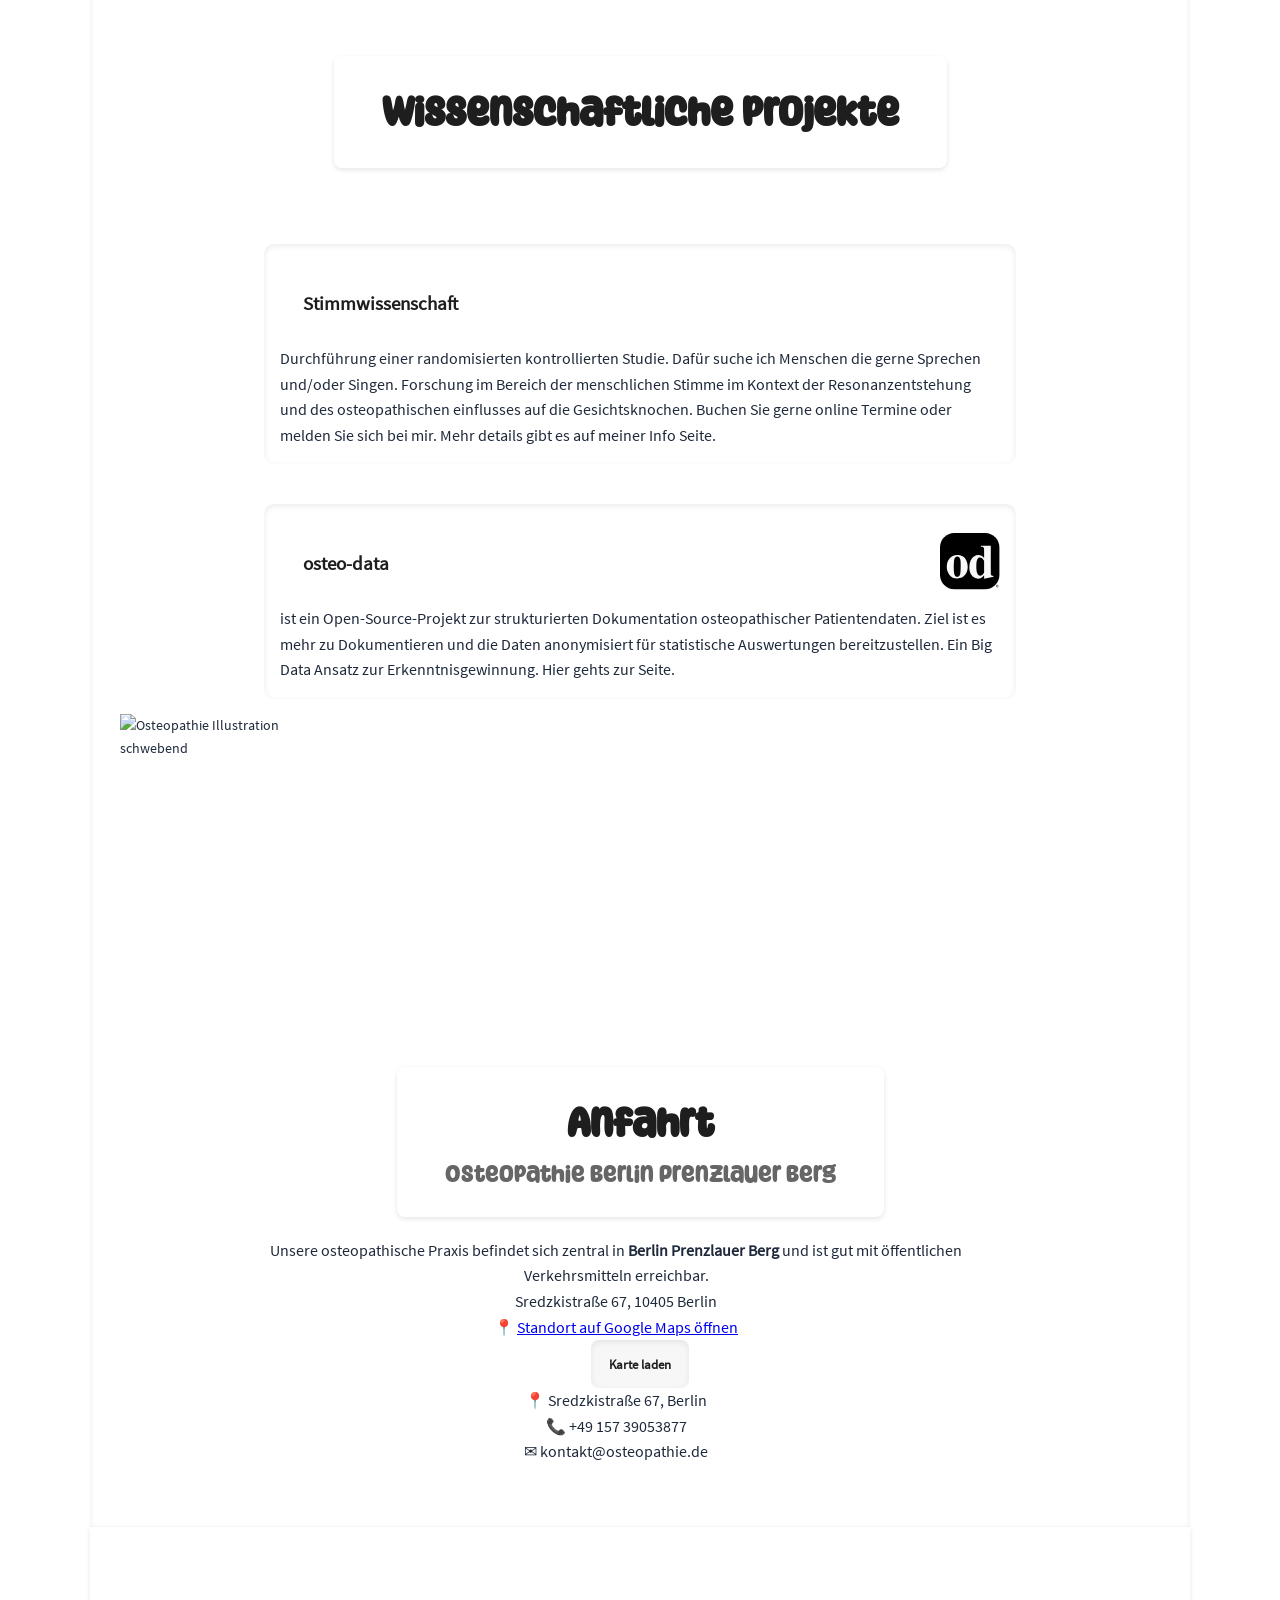
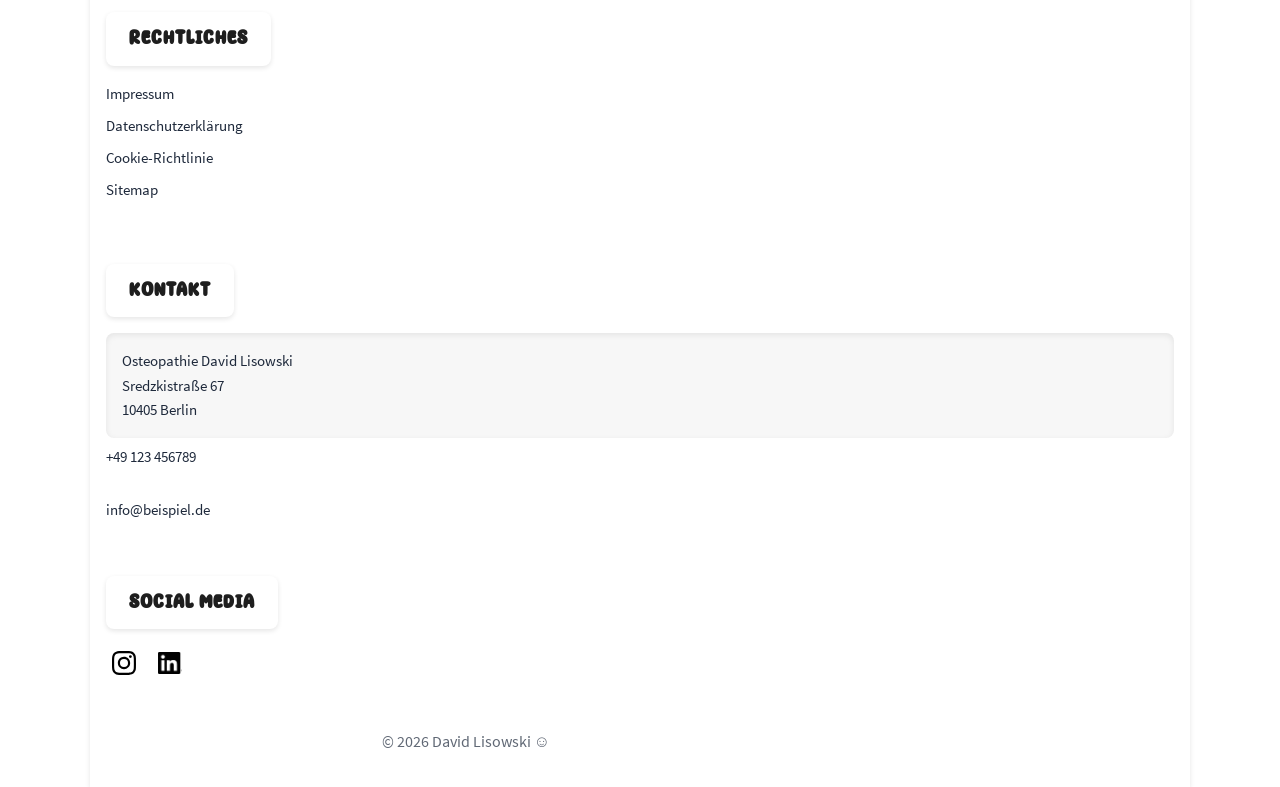
==== commit d55e9281: "Inhalte index" ====
--- a/index.html
+++ b/index.html
@@ -99,7 +99,6 @@
       "sameAs": [
         "https://www.instagram.com/osteopathiedavidlisowski/",
         "http://www.linkedin.com/in/osteopathie-david-lisowski",
-
         "https://www.google.com/maps?cid=14881909575042019418"
       ],
 
@@ -337,9 +336,9 @@
     <div class="speech-bubble">
       <p>
         Herzlich Willkommen in meiner Praxis für Osteopathie in Berlin Prenzlauer Berg!
-        Ich nehme mir Zeit deine Beschwerden richtig zu untersuchen
+        Ich nehme mir Zeit deine Beschwerden ausführlich zu untersuchen
         und dir die funktionellen Zusammenhänge verständlich zu erklären. 
-        Im Mittelpunkt steht die individuelle und ganzheitliche osteopathische Behandlung und Beratung. 
+        Im Mittelpunkt steht auch die individuelle und ganzheitliche osteopathische Behandlung und Beratung. 
       </p>
     </div>
     <picture>
@@ -351,7 +350,8 @@
   </div>
   <h2>David Lisowski</h2>
   <div class="certifikates-description">
-    <p> Fünf Jahre osteopathie Studium mit 3500 Stunden, Heilpraktiker-Zulassung und fünf Jahre Praxiserfahrung in Berlin.</p>
+    <p> Fünf Jahre osteopathie Studium mit ca.3500 Ausbilungstunden, Heilpraktiker-Zulassung und fünf Jahren 
+      Praxiserfahrung in Berlin.</p>
   </div>
   <div class="certificates" aria-label="Zertifikate und Qualifikationen">
     <a href="#" class="certificate">B.Sc. Ost.</a>
@@ -394,12 +394,13 @@
       </button>
       <div class="accordion-content" itemprop="itemListElement">
         <p itemprop="description">
-          Mit präzisen osteopathischen Mobilisationen können Spannungen, funktionelle Einschränkungen und Beschwerden im Rücken- und Wirbelsäulenbereich behandelt werden.
+          Mit präzisen osteopathischen Mobilisationen können Spannungen, funktionelle Einschränkungen und 
+          Beschwerden im Rücken- und Wirbelsäulenbereich behandelt werden.
         </p>
         <ul>
           <li>Hexenschuss (Lumbago)</li>
           <li>Diffuser Schmerz im Bereich der Wirbelsäule – HWS, BWS, LWS, ISG</li>
-          <li>Nacken- und Kopfschmerzen</li>
+          <li>Spannungskopfschmerzen</li>
           <li>Ischias</li>
           <li> <a href="/bandscheibenvorfall/" aria-label="Mehr Informationen zu Osteopathie bei Bandscheibenvorfall in Berlin">Bandscheibenvorwölbung</a>, </li>
         </ul>
@@ -411,8 +412,11 @@
         <h3 itemprop="name">Bewegungseinschränkungen und Osteopathie</h3>
       </button>
       <div class="accordion-content" itemprop="itemListElement">
-        <p itemprop="description">Anregung der Durchblutung durch osteopathische Behandlungen und Dehnung von Muskeln, Gelenken und Faszien – bei funktionellen Beschwerden des Bewegungsapparats.</p>
+        <p itemprop="description"> Mit passiven Dehnungen von 
+          Muskeln, Bändern, Sehnen und Faszien und direkten und indirekten manuellen osteopathischen 
+          Behandlungs Techniken – funktionelle Bewegungeinschränkungen lösen</p>
         <ul>
+          <li>Gelenke mit Mobilitätsverlust</li>
           <li>Arthrose</li>
           <li>Frozen Shoulder (Impingement-Syndrom)</li>
           <li>Zerrungen und Blockaden</li>
@@ -426,7 +430,9 @@
         <h3 itemprop="name">Osteopathie bei Hals‑Nasen‑Ohren‑Beschwerden</h3>
       </button>
       <div class="accordion-content" itemprop="itemListElement">
-        <p itemprop="description">Mit fundiertem Hintergrundwissen die richtigen Punkte zu treffen</p>
+        <p itemprop="description"> Anhand von Funktionellen und anatomischen Zusammenhängen geziehlt die
+           richtigen Regionen behandlen - Spannungsreduktion mit myofascialen
+           manuellen Behandlungstechniken und gezielten Übungen. </p>
         <ul>
           <li> <a href="/tinnitus/" aria-label="Mehr zur osteopathischen Behandlung von Tinnitus">Ohrgeräusche (Tinnitus)</a></li>
           <li>Schwindel und Gleichgewichtsstörungen</li>
@@ -443,9 +449,12 @@
       </button>
       <div class="accordion-content" itemprop="itemListElement">
         <p itemprop="description">
-          Bei unspezifischen, schwierig zuzuordnenden Schmerzen untersucht die Osteopathie systemische Zusammenhänge des Körpers.
+          Bei unspezifischen, schwierig zuzuordnenden Beschwerden ist kann eine multifaktorielle 
+          Betrachtungsweise von Vorteil sein. Beschwerden überlagern sich und halten sich gegenseitig aktiv. 
         </p>
         <ul>
+          <li>Migräne</li>
+          <li>Chronisches-Fatigue-Syndrom (CFS)</li>
           <li>Piriformis‑Syndrom</li>
           <li>Thoracic Outlet‑Syndrom</li>
           <li>Tractus‑Iliotibialis‑Syndrom</li>
@@ -461,7 +470,7 @@
       </button>
       <div class="accordion-content" itemprop="itemListElement">
         <p itemprop="description">
-          Unterstützung bei entzündlichen oder gereizten Strukturen durch verbesserte Durchblutung und Geweberegeneration:
+          Unterstützung bei entzündlichen oder gereizten Strukturen durch die Anregung der Durchblutung und geziehlte Behandlung von Engstelllen:
         </p>
         <ul>
           <li>Tennisarm (Epicondylitis radialis)</li>
@@ -478,7 +487,8 @@
       </button>
       <div class="accordion-content" itemprop="itemListElement">
         <p itemprop="description">
-          Nach Überdehnung oder Trauma hilft die Osteopathie, vernarbtes oder blockiertes Gewebe zu entspannen und zu harmonisieren:
+          Nach ruckartigen Überdehnungsmomenten oder Prellungen kommt es lokal zu Gewebeveränderungen. Musklezerrungen 
+          oder auch Bonebruse können auch noch lange nach einer Traumatischen Einwirkung Beschwerden verurachen.
         </p>
         <ul>
           <li>Schleudertrauma (nach Fahrrad- oder Autounfall)</li>
@@ -813,8 +823,7 @@
       <source srcset="/assets/images/biomechanik.webp" type="image/webp">
       <img 
         src="/assets/images/biomechanik.jpg"
-        alt="Vektorgrafik des menschlichen Skelettes mit Ursachen Folge Ketten anhand von biomechanischen Modellen. 
-        Pfeile die in dysfunktionale Richtungen zeigen."
+        alt="Vektorgrafik des menschlichen Skelettes mit Ursachen Folge Ketten anhand von biomechanischen Modellen. "
         width="800"
         height="1000"
         loading="lazy"
@@ -822,13 +831,16 @@
       >
     </picture>
   </div>
-<h2>Hier Termin buchen</h2>
-<div id="booking-container">
-    <p>Die Terminbuchung wird erst nach Zustimmung geladen.</p>
-  <button class="cta-btn" onclick="loadBooking()">
-    Buchung Laden
-  </button>
-</div>
+  <h2>Hier Termin buchen</h2>
+  <p>
+    Online Terminbuchung für Osteopathie, Praxis in Berlin Pernzlauer Berg.
+  </p>
+  <div id="booking-container">
+      <p>Die Terminbuchung wird erst nach Zustimmung geladen.</p>
+    <button class="cta-btn" onclick="loadBooking()">
+      Buchung Laden
+    </button>
+  </div>
 </section>
 <!-- =========================
      Ablauf
@@ -859,8 +871,8 @@
       <div class="box">
         <h3>Anamnese (ca. 10 Minuten)</h3>
         <p>
-          Zu Beginn besprechen wir Ihre Beschwerden, Vorerkrankungen und Ziele.
-          Die ausführliche Anamnese bildet die Grundlage für eine gezielte osteopathische Behandlung.
+          Zu Beginn besprechen wir deine Beschwerden, Vorerkrankungen und Hintergründe. 
+          Die ausfüh rliche Anamnese bildet die Grundlage für eine osteopathische Behandlung.
         </p>
       </div>
       <div class="arrow">↓</div>
@@ -869,7 +881,7 @@
       <div class="box">
         <h3>Untersuchung (ca. 15 Minuten)</h3>
         <p>
-          Durch gezielte manuelle Tests analysiere ich Beweglichkeit,
+          Durch orthopädische und osteopathische Tests analysiere ich Beweglichkeit,
           Spannungen und funktionelle Zusammenhänge im Körper.
         </p>
       </div>
@@ -915,7 +927,6 @@
       </div>
     </div>
   </div>
-
 </section>
 <!-- =========================
      Rückerstattung Akkordeon SEO von den Bildern checken 
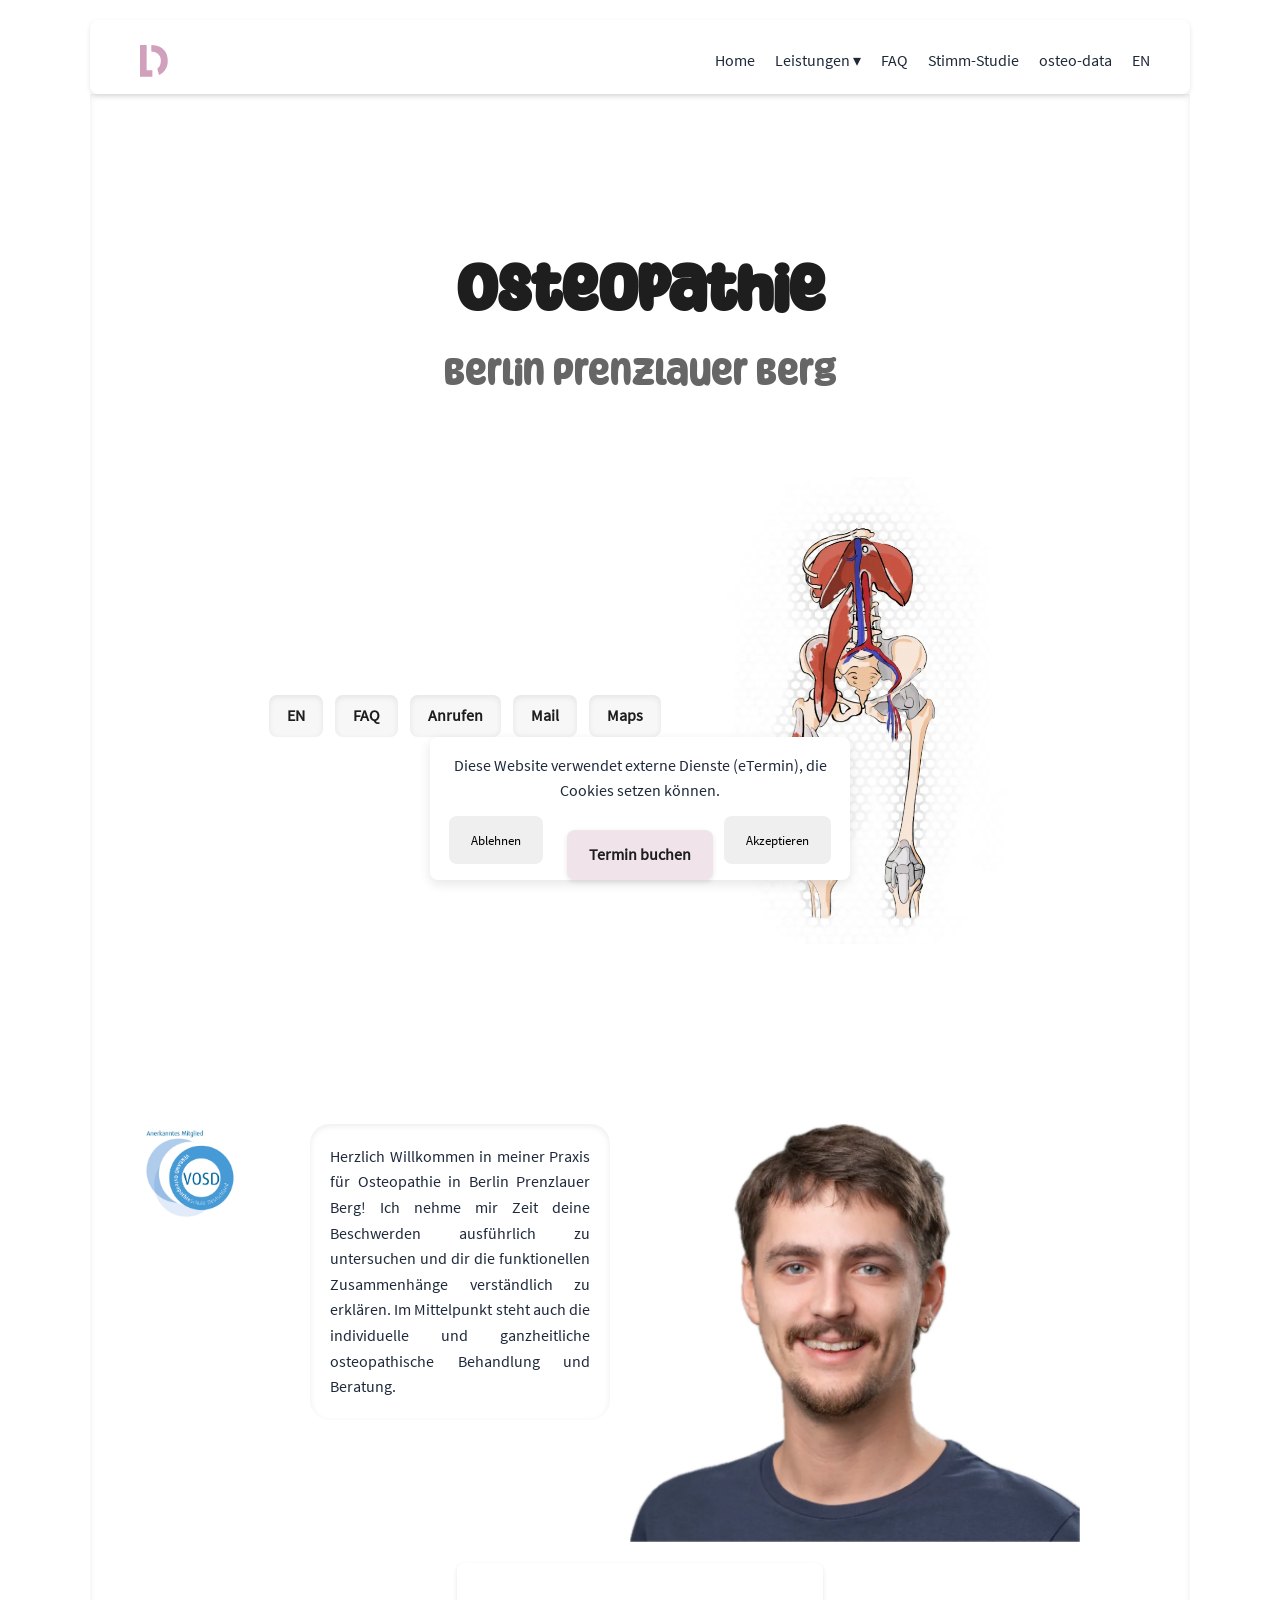
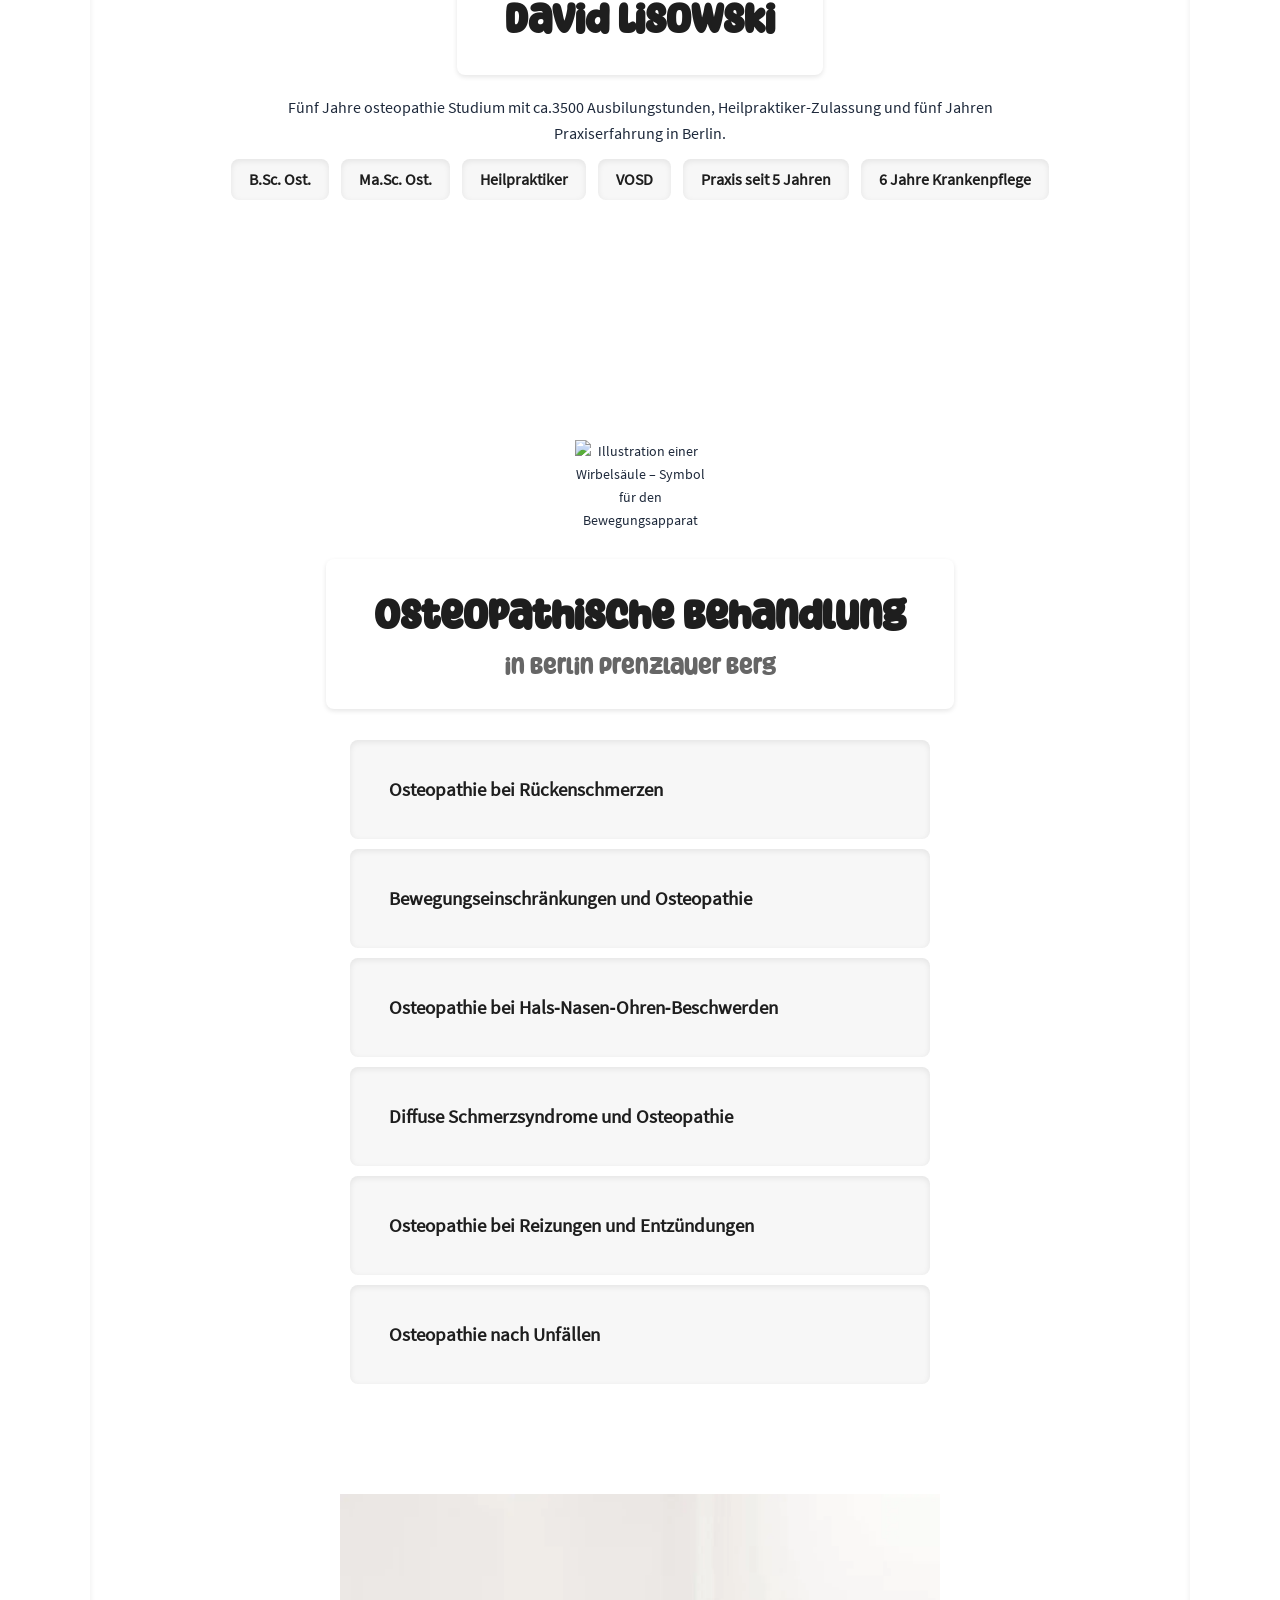
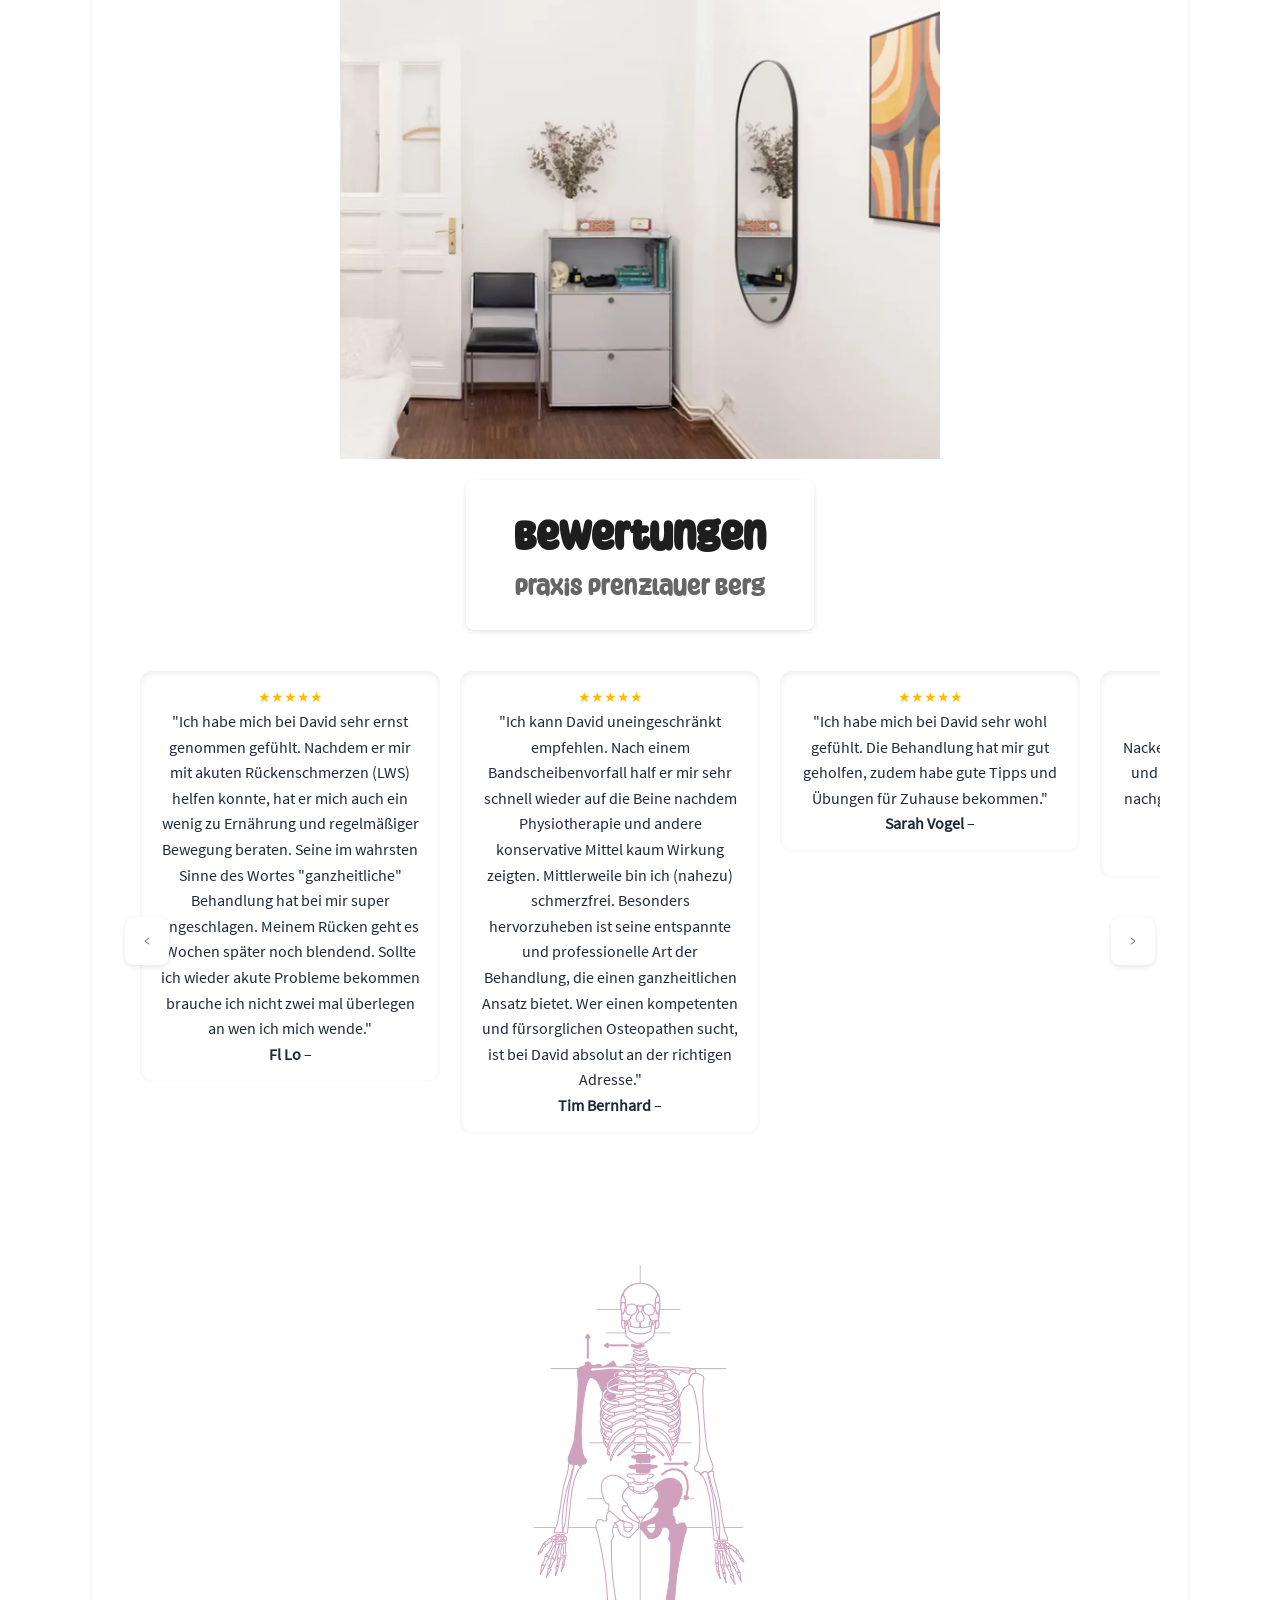
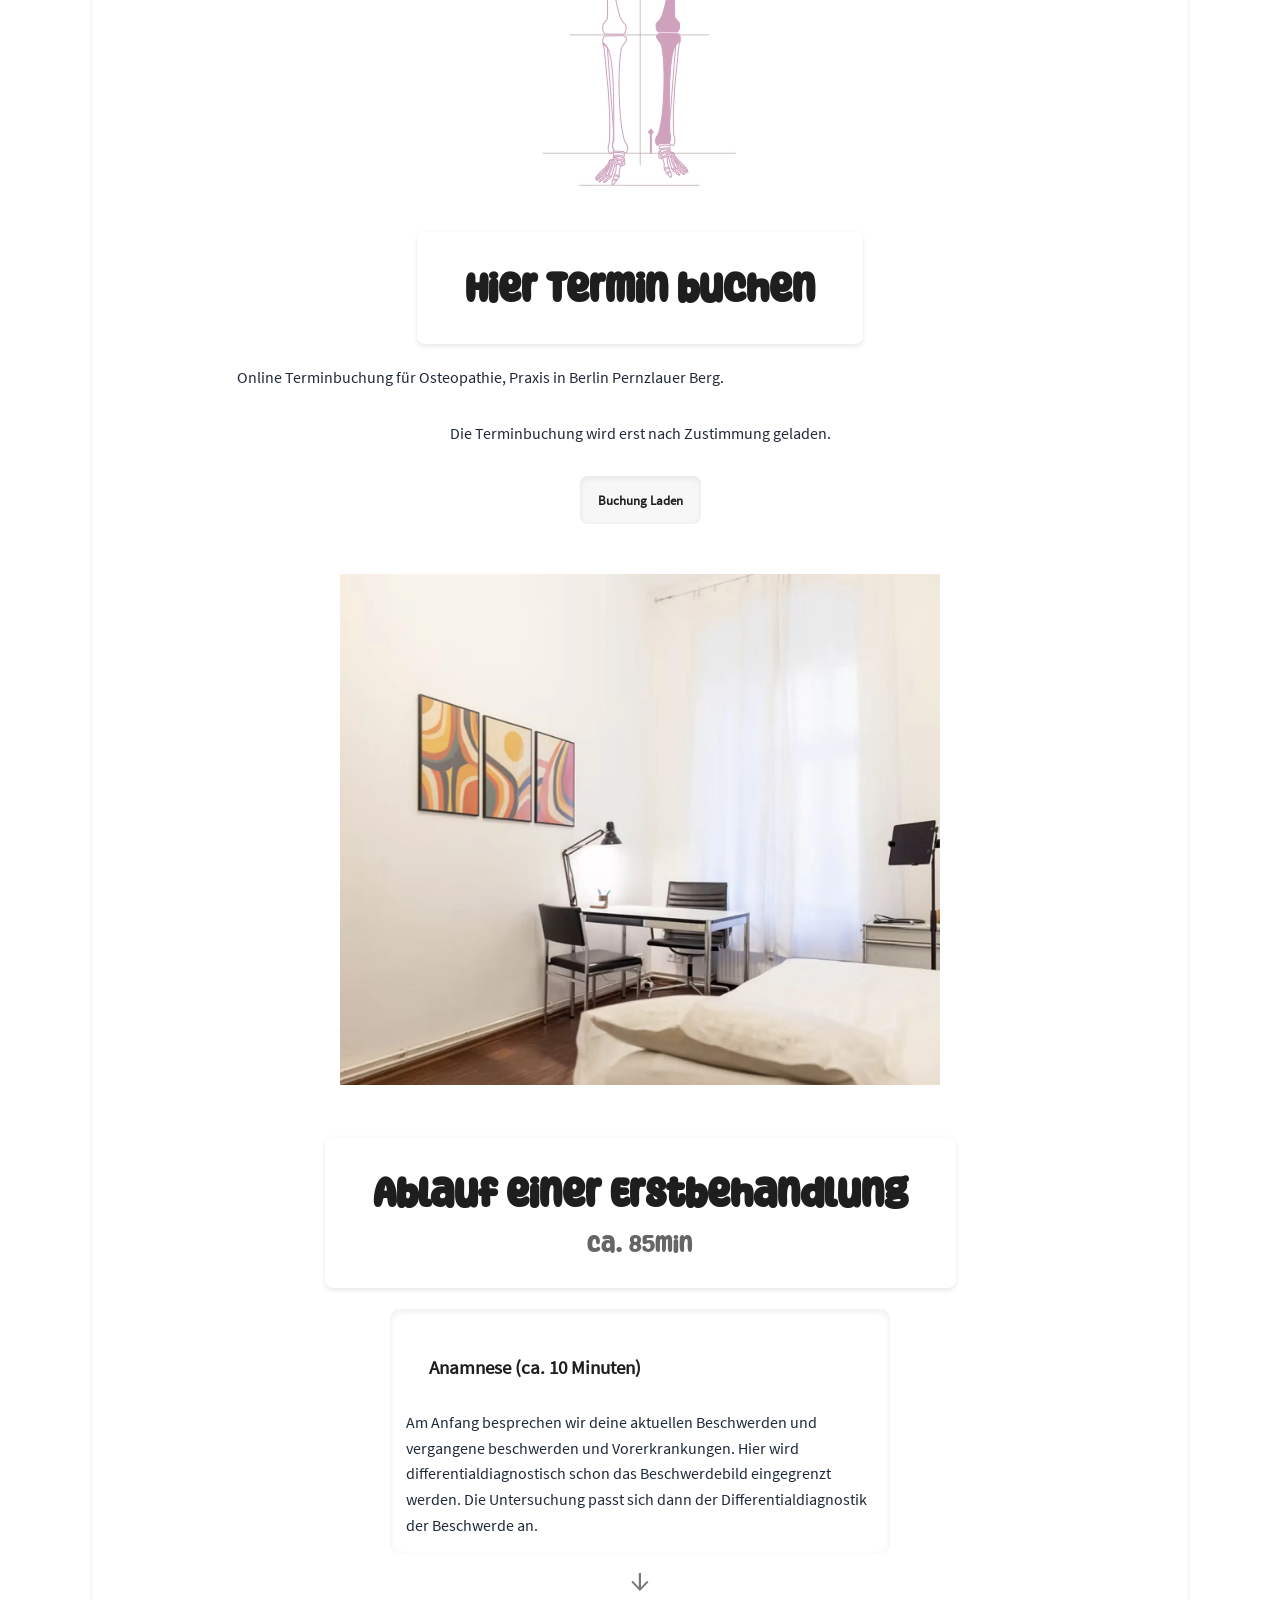
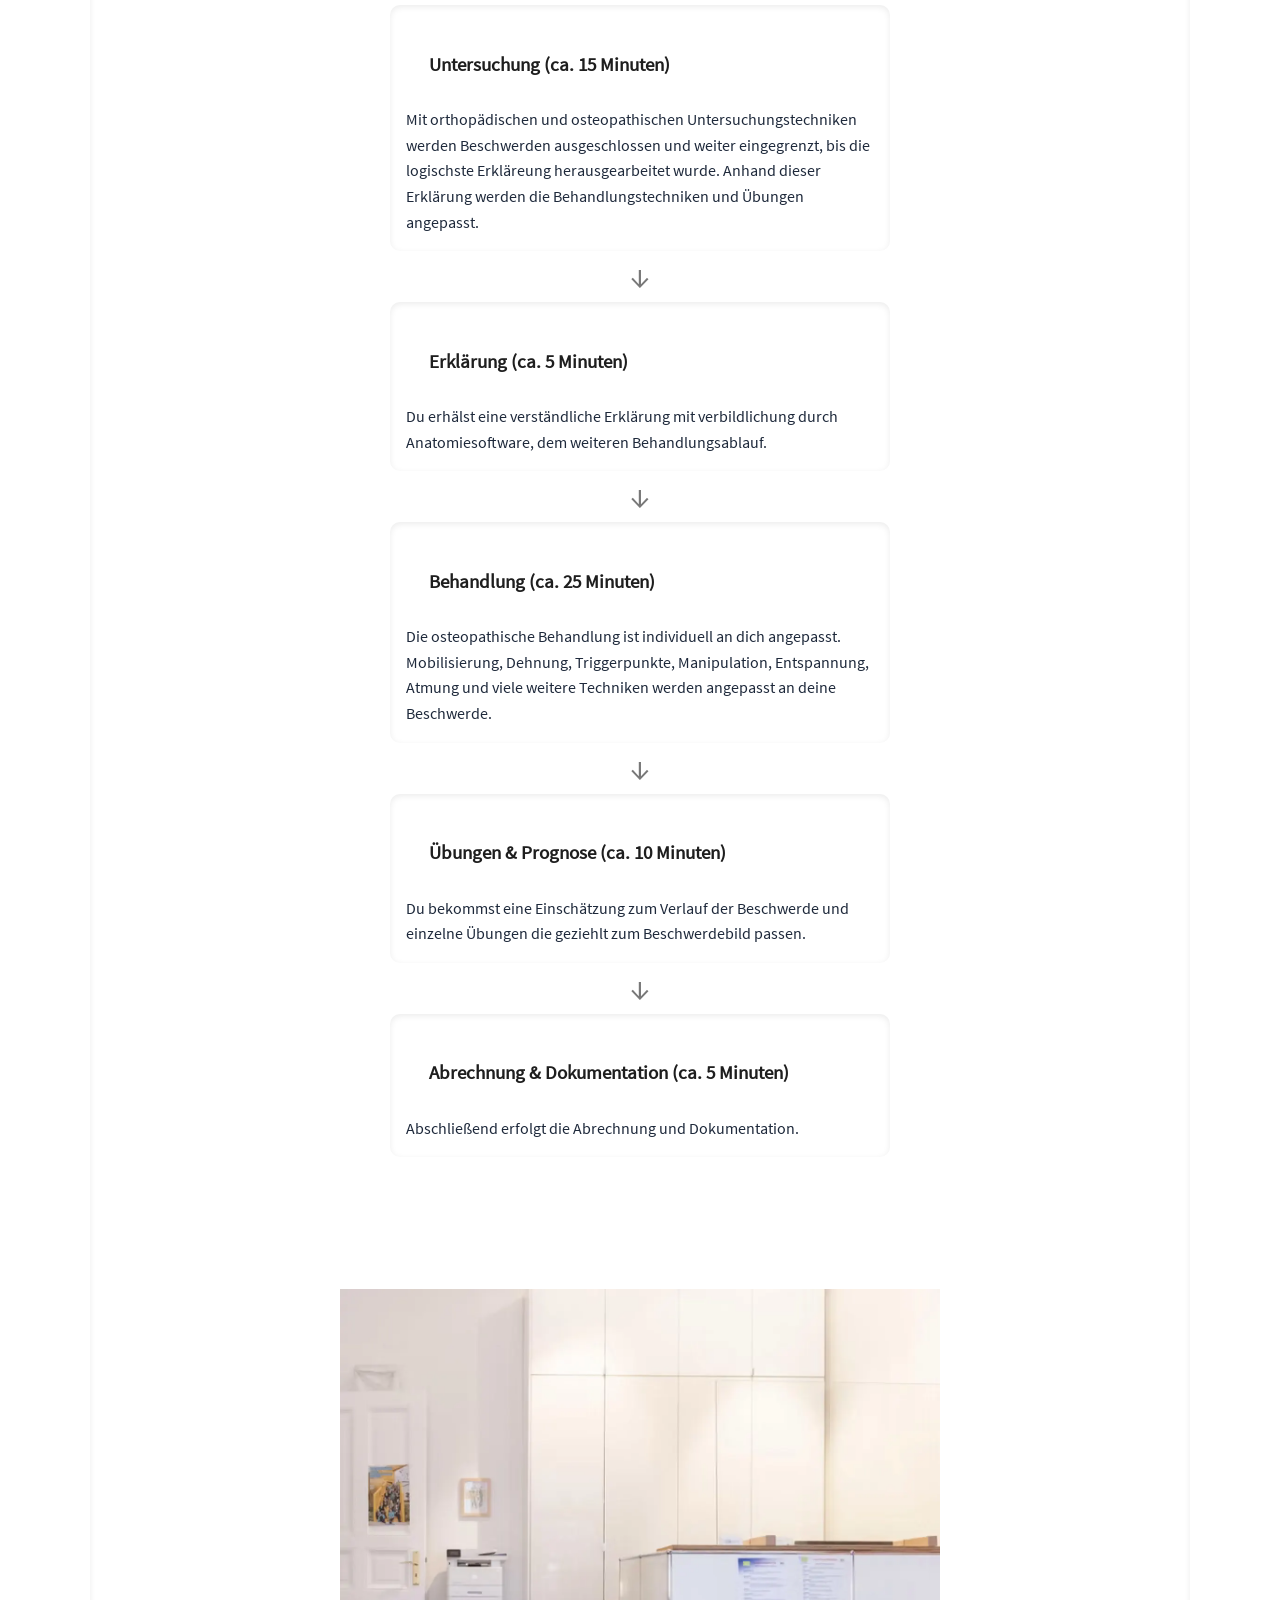
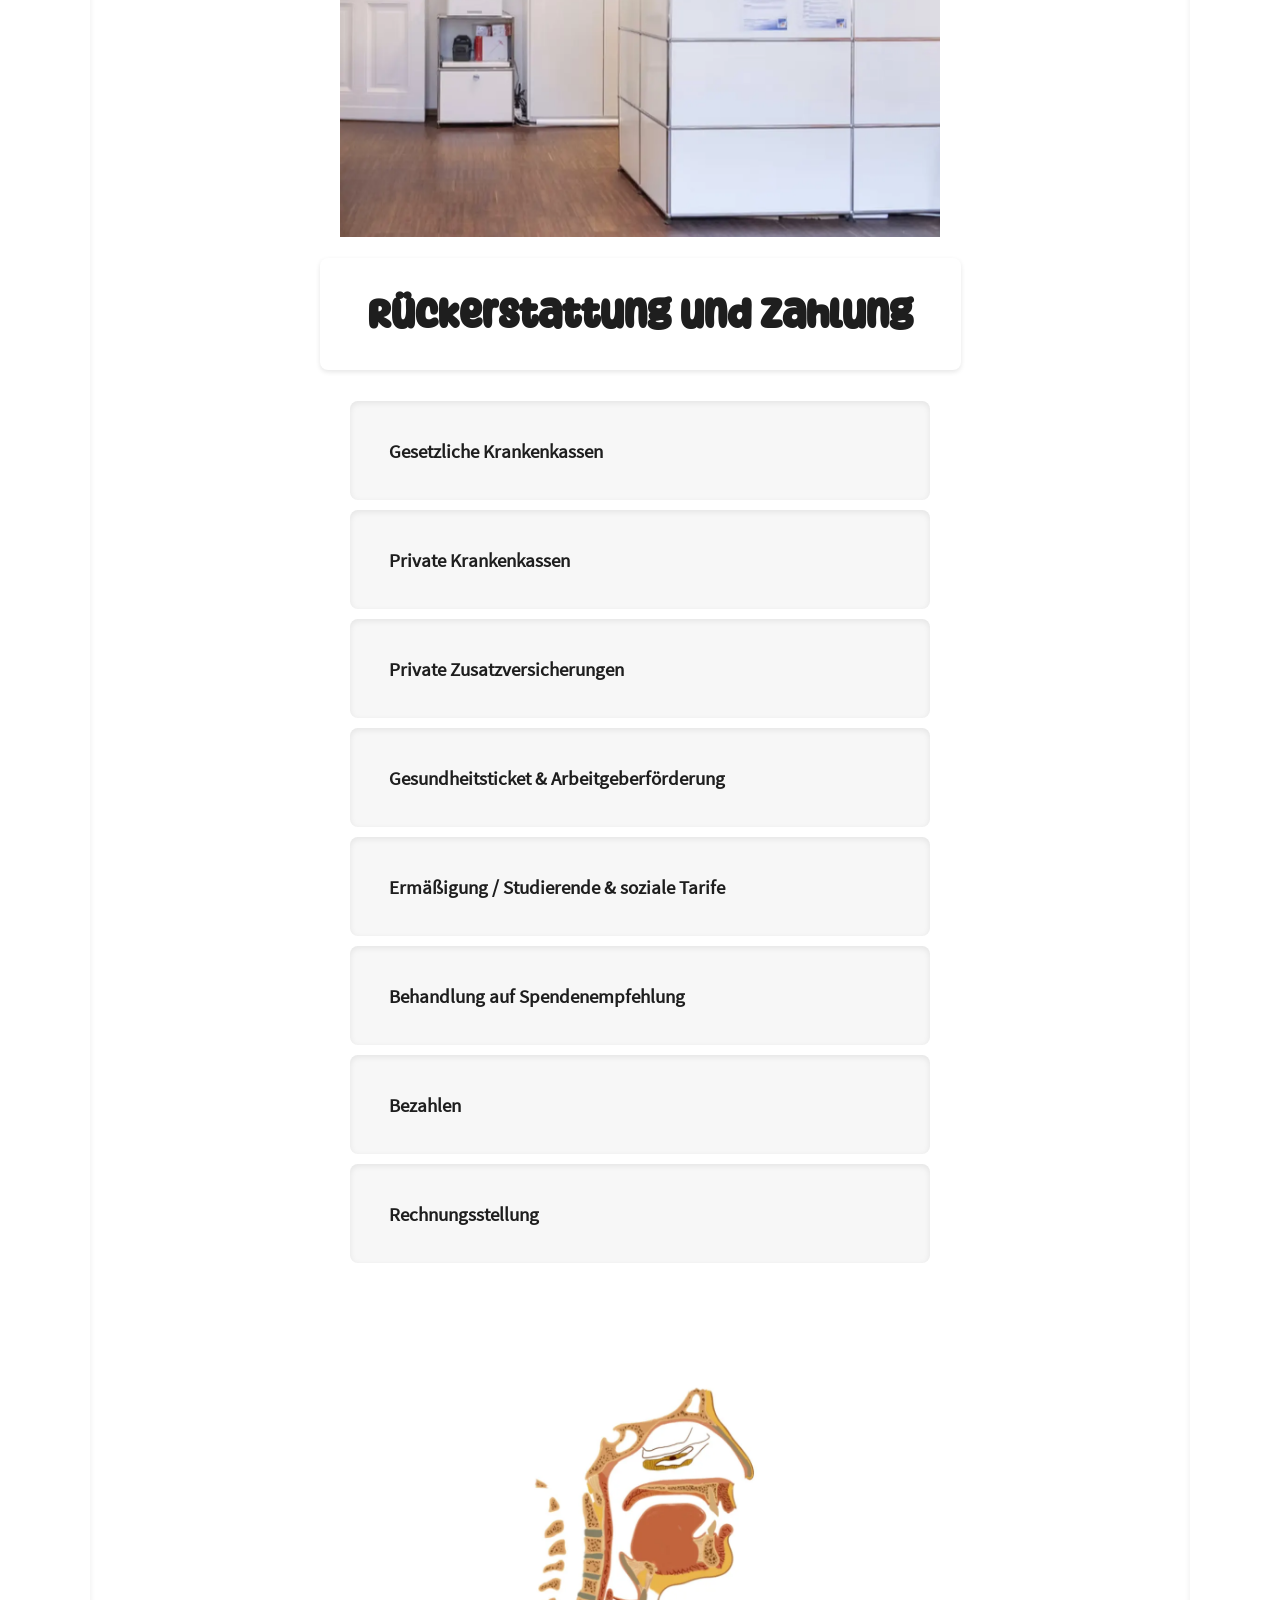
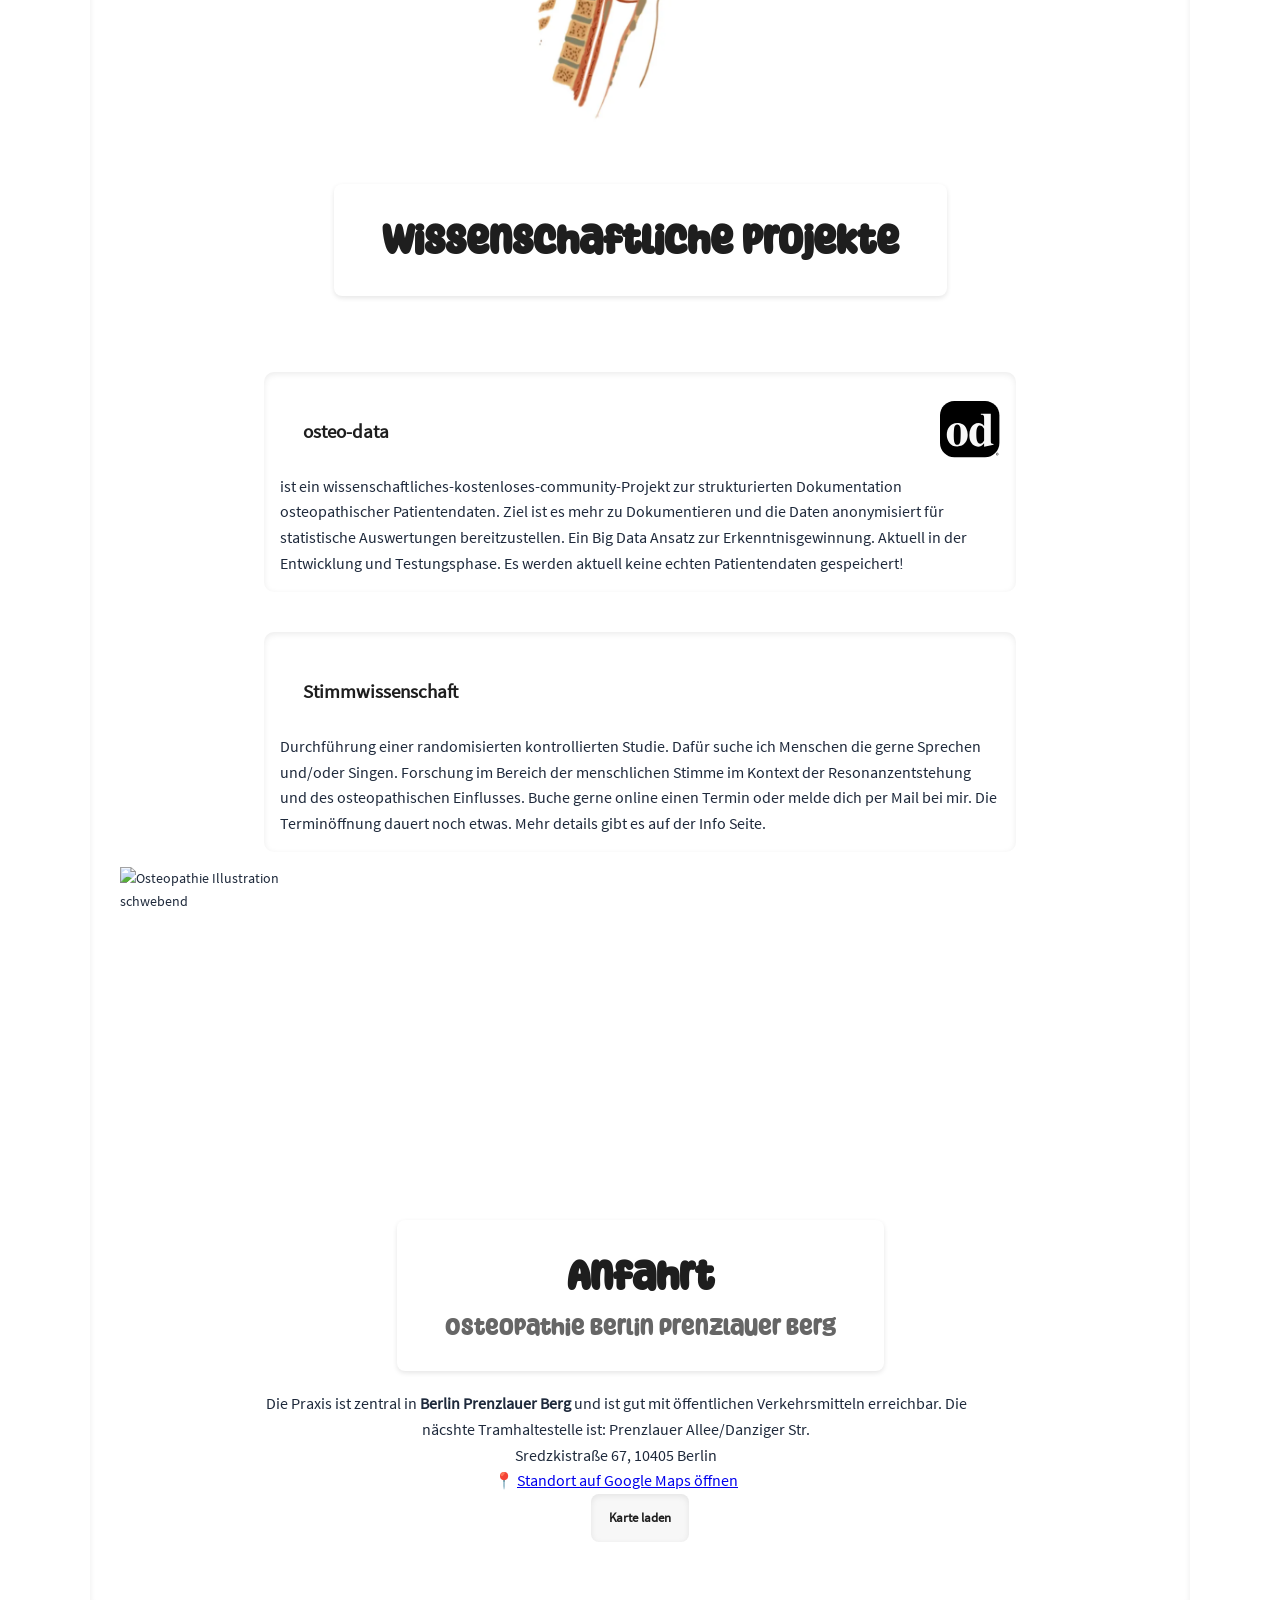
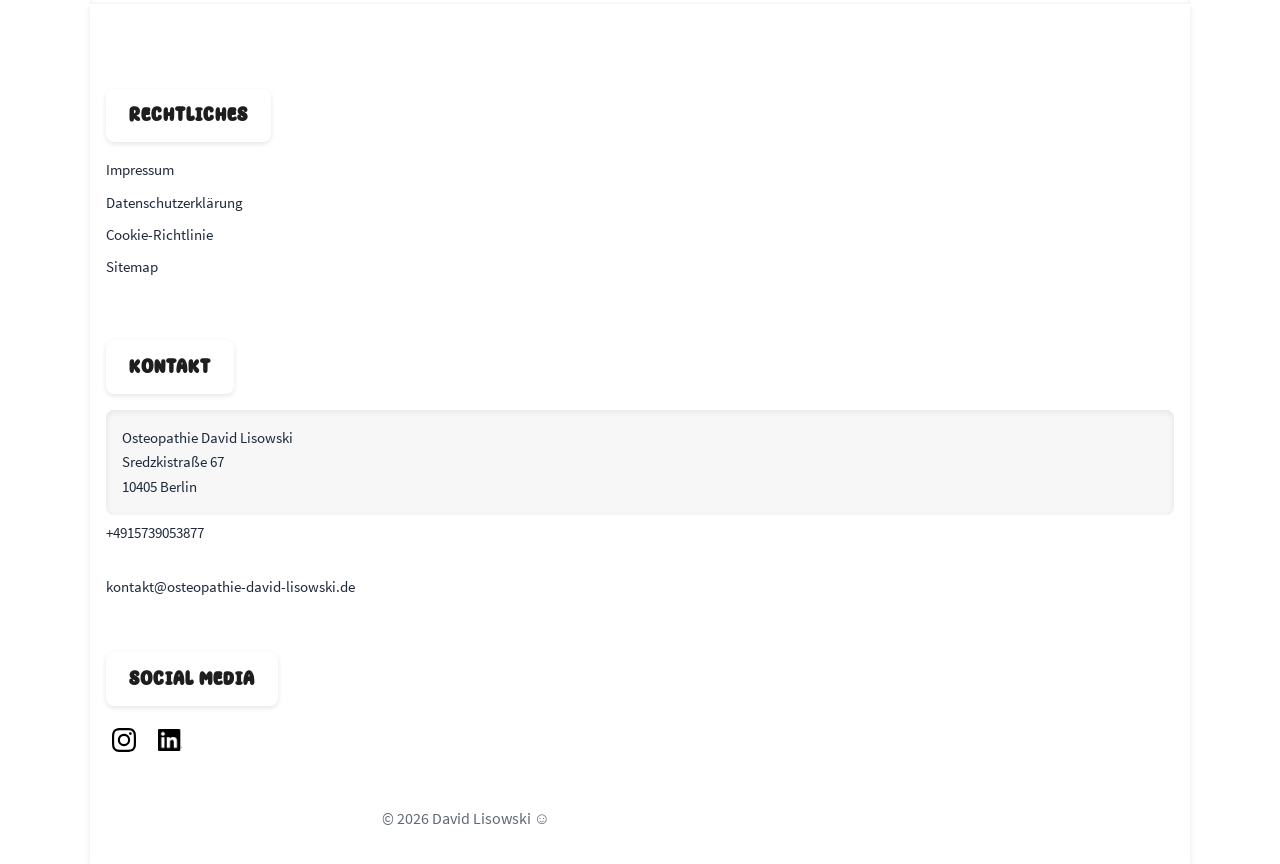
==== commit 2c46a502: "texte" ====
--- a/index.html
+++ b/index.html
@@ -297,16 +297,9 @@
     <div class="cta-buttons" aria-label="Kontakt und Navigation Buttons">
       <a href="/en/index.html" class="cta-btn" aria-label="English version" hreflang="en">EN</a>
       <a href="/faq/index.html" class="cta-btn" aria-label="FAQ" hreflang="faq">FAQ</a>
-      <a href="tel:+4915739053877" class="cta-btn" aria-label="Anrufen">📞</a>
-      <a href="mailto:kontakt@osteopathie.de" class="cta-btn" aria-label="E-Mail schreiben">✉️</a>
-      <a href="sms:+4915739053877" class="cta-btn" aria-label="SMS senden">💬</a>
-      <a href="#maps" class="cta-btn" aria-label="Zum Standort">📍</a>
-      <a href="#finanzierung" class="cta-btn" aria-label="Finanzierung">
-        💶
-      </a>
-      <a href="#science" class="cta-btn" aria-label="Forschung">
-        🔬
-      </a>
+      <a href="tel:+4915739053877" class="cta-btn" aria-label="Anrufen">Anrufen</a>
+      <a href="mailto:kontakt@osteopathie.de" class="cta-btn" aria-label="E-Mail schreiben">Mail</a>
+      <a href="#maps" class="cta-btn" aria-label="Zum Standort">Maps</a>
     </div>
     <!-- HERO IMAGE -->
     <div class="hero-image" aria-label="Anatomiebild für den ersten Eindruck">
@@ -871,8 +864,9 @@
       <div class="box">
         <h3>Anamnese (ca. 10 Minuten)</h3>
         <p>
-          Zu Beginn besprechen wir deine Beschwerden, Vorerkrankungen und Hintergründe. 
-          Die ausfüh rliche Anamnese bildet die Grundlage für eine osteopathische Behandlung.
+          Am Anfang besprechen wir deine aktuellen Beschwerden und vergangene beschwerden und Vorerkrankungen. 
+          Hier wird differentialdiagnostisch schon das Beschwerdebild eingegrenzt werden. Die Untersuchung passt sich
+          dann der Differentialdiagnostik der Beschwerde an. 
         </p>
       </div>
       <div class="arrow">↓</div>
@@ -881,8 +875,9 @@
       <div class="box">
         <h3>Untersuchung (ca. 15 Minuten)</h3>
         <p>
-          Durch orthopädische und osteopathische Tests analysiere ich Beweglichkeit,
-          Spannungen und funktionelle Zusammenhänge im Körper.
+          Mit orthopädischen und osteopathischen Untersuchungstechniken werden Beschwerden ausgeschlossen und weiter 
+          eingegrenzt, bis die logischste Erkläreung herausgearbeitet wurde. Anhand dieser Erklärung werden die Behandlungstechniken 
+          und Übungen angepasst. 
         </p>
       </div>
       <div class="arrow">↓</div>
@@ -891,8 +886,7 @@
       <div class="box">
         <h3>Erklärung (ca. 5 Minuten)</h3>
         <p>
-          Sie erhalten eine verständliche Erklärung anhand von Anatomiesoftware Ihrer Beschwerden
-          sowie die Behanlungsstrategie.
+          Du erhälst eine verständliche Erklärung mit verbildlichung durch Anatomiesoftware, dem weiteren Behandlungsablauf.
         </p>
       </div>
       <div class="arrow">↓</div>
@@ -901,8 +895,8 @@
       <div class="box">
         <h3>Behandlung (ca. 25 Minuten)</h3>
         <p>
-          Die osteopathische Behandlung erfolgt individuell und ganzheitlich,
-          um Spannungen zu lösen und die Selbstheilungskräfte zu aktivieren.
+          Die osteopathische Behandlung ist individuell an dich angepasst. Mobilisierung, Dehnung, Triggerpunkte,
+           Manipulation, Entspannung, Atmung und viele weitere Techniken werden angepasst an deine Beschwerde.
         </p>
       </div>
       <div class="arrow">↓</div>
@@ -911,18 +905,17 @@
       <div class="box">
         <h3>Übungen & Prognose (ca. 10 Minuten)</h3>
         <p>
-          Sie erhalten gezielte Übungen für den Alltag sowie eine Einschätzung
-          zum weiteren Verlauf Ihrer Beschwerden.
+          Du bekommst eine Einschätzung zum Verlauf der Beschwerde und einzelne Übungen die geziehlt zum 
+          Beschwerdebild passen.
         </p>
       </div>
       <div class="arrow">↓</div>
     </div>
     <div class="step">
       <div class="box">
-        <h3>Abrechnung & Dokumentation (ca. 10 Minuten)</h3>
-        <p>
-          Abschließend erfolgt die Abrechnung sowie die Dokumentation
-          Ihrer Behandlung für Transparenz und Nachvollziehbarkeit.
+        <h3>Abrechnung & Dokumentation (ca. 5 Minuten)</h3>
+        <p>
+          Abschließend erfolgt die Abrechnung und Dokumentation.
         </p>
       </div>
     </div>
@@ -951,7 +944,7 @@
   <h2 id="finanzierung-heading">
     Rückerstattung und Zahlung
   </h2>
-  <div class="accordion" itemscope itemtype="[schema.org](https://schema.org/Service)">
+  <div class="accordion" itemscope itemtype="https://schema.org/Service">
     <!-- Gesetzliche Krankenkassen -->
     <div class="accordion-item">
       <button class="accordion-header" aria-expanded="false">
@@ -959,16 +952,14 @@
       </button>
       <div class="accordion-content">
         <p>
-          Viele gesetzliche Krankenkassen übernehmen einen Teil der Kosten osteopathischer Behandlungen, 
-          wenn Sie von einem staatlich anerkannten Heilpraktiker durchgeführt werden. 
-          Die Zuschüsse liegen je nach Kasse meist zwischen <strong>30 € und 60 € pro Sitzung</strong>.
+          Viele gesetzliche Krankenkassen übernehmen einen Teil der Kosten osteopathischer Behandlungen
+          Die Zuschüsse liegen je nach Kasse zwischen <strong>30 € und 60 € pro Sitzung</strong>.
         </p>
         <ul>
-          <li>ärztliches Rezept oder Verordnung erforderlich</li>
-          <li>Erstattung nach Einreichung der Rechnung</li>
-          <li>genaue Konditionen variieren je nach Krankenkasse</li>
+          <li>ein ärztliches privat Rezept ist in der Regel erforderlich</li>
+          <li>Du bekommst eine Rechnung von mir die mit dem privat Rezept bei deiner Kasse eingereicht wird</li>
         </ul>
-        <a href="[osteokompass.de](https://www.osteokompass.de/de-patienteninfo-krankenkassenliste.html)"
+        <a href="https://www.osteokompass.de/patienteninfo-krankenkassen"
            target="_blank" rel="noopener" class="cta-btn">
           Krankenkassenliste öffnen
         </a>
@@ -985,9 +976,8 @@
           Die Abrechnung erfolgt gemäß der <strong>Gebührenordnung für Heilpraktiker (GebüH)</strong>.
         </p>
         <ul>
-          <li>keine ärztliche Verordnung erforderlich</li>
-          <li>Abrechnung nach individuellen Tarifleistungen</li>
-          <li>Rechnung ist erstattungsfähig nach GebüH</li>
+          <li>oft ist keine ärztliche Verordnung erforderlich</li>
+          <li>Abrechnung ist nach individuellen Tarifleistungen</li>
         </ul>
       </div>
     </div>
@@ -999,12 +989,12 @@
       <div class="accordion-content">
         <p>
           Viele private Zusatzversicherungen für Heilpraktikerleistungen erstatten 
-          <strong>60 % – 100 %</strong> der Behandlungskosten, je nach Tarif.
+          <strong>60%–100%</strong> der Behandlungskosten, je nach Tarif.
         </p>
         <ul>
-          <li>Tarifleistungen prüfen (Heilpraktiker / Osteopathie)</li>
-          <li>Rechnung bei Zusatzversicherung einreichen</li>
-          <li>kein Rezept erforderlich</li>
+          <li>wichtig ist die Tarifleistungen zu prüfen (Heilpraktiker / Osteopathie)</li>
+          <li>in der Regel kein Rezept erforderlich</li>
+          <li>einige kosten zwischen 20-30€ im Monat</li>
         </ul>
       </div>
     </div>
@@ -1015,15 +1005,14 @@
       </button>
       <div class="accordion-content">
         <p>
-          Über das <strong>Gesundheitsticket‑System</strong> können Arbeitgeber 
+          Über das <strong>Gesundheitsticket</strong> können Arbeitgeber 
           osteopathische Behandlungen steuerbegünstigt bezuschussen.  
           Mitarbeitende erhalten damit einen Gutschein oder eine Kostenübernahme 
           für Behandlungen in meiner Praxis.
         </p>
         <ul>
-          <li>Teilnahme an Gesundheitsticket möglich</li>
-          <li>steuerfreie Arbeitgeberleistung nach § 3 Nr. 34 EStG</li>
-          <li>Behandlungstermine können direkt über das Ticket abgerechnet werden</li>
+          <li>Das bezahlen mit Gesundheitsticket ist bei mir möglich</li>
+          <li>Bring dafür einfach deine Ticket- oder Gutscheinnummer mit zum Termin</li>
         </ul>
       </div>
     </div>
@@ -1034,67 +1023,57 @@
       </button>
       <div class="accordion-content">
         <p>
-          Für Studierende, Auszubildende und Menschen mit geringem Einkommen 
-          biete ich nach Absprache <strong>ermäßigte Therapiegebühren</strong> an.  
-          Die individuelle Situation kann im persönlichen Gespräch berücksichtigt werden.
+          Für Studierende, Auszubildende, Rentner*innen und Menschen mit geringem Einkommen 
+          biete ich nach Absprache <strong>ermäßigte Kosten</strong> an.
         </p>
         <ul>
-          <li>nach Vorlage eines gültigen Nachweises</li>
-          <li>Ermäßigung individuell vereinbar</li>
-          <li>Gleichwertige therapeutische Qualität</li>
+          <li>Die Erstbehandlung mit Ermäßigung liegt bei 80€</li>
+          <li>Die Folgebehandlung mit Ermäßigung liegt bei 70€</li>
+          <li>Termin online auswählen</li>
         </ul>
       </div>
     </div>
-    <!-- Spendenbasis -->
+    <!-- Spendenempfehlung -->
     <div class="accordion-item">
       <button class="accordion-header">
-        <h3>Behandlung auf Spendenbasis</h3>
+        <h3>Behandlung auf Spendenempfehlung</h3>
       </button>
       <div class="accordion-content">
         <p>
           Niemand soll aus finanziellen Gründen auf eine Behandlung verzichten müssen.  
-          In besonderen Situationen sind Behandlungen auf <strong>Spendenbasis</strong> möglich.  
-          Dabei zahlen Sie, was Ihnen möglich ist – anonym und respektvoll.
+          In besonderen Situationen sind Behandlungen auf <strong>Spendenempfehlung</strong> möglich.  
+          Die Empfehlung ist das was deine Krankenkasse übernehmen würde und wenn du möchstest kannst du mehr geben.
         </p>
         <ul>
-          <li>Vertraulichkeit und Gleichbehandlung gewährleistet</li>
-          <li>therapeutische Qualität bleibt identisch</li>
-          <li>nach vorheriger Absprache telefonisch oder per E‑Mail</li>
+          <li>Termin online buchen</li>
         </ul>
       </div>
     </div>
     <!-- Selbstzahler -->
     <div class="accordion-item">
       <button class="accordion-header">
-        <h3>Selbstzahler & Therapieumfang</h3>
+        <h3>Bezahlen</h3>
       </button>
       <div class="accordion-content">
         <p>
-          Selbstzahler zahlen pro osteopathischer Sitzung zwischen <strong>80 € – 100 €</strong>,
-          abhängig vom Zeitaufwand und der Komplexität des Befundes.
-        </p>
-        <p>
-          Eine Erstbehandlung dauert ca. 50–60 Minuten, inklusive Anamnese, Befundung 
-          und Behandlung. Folgebehandlungen etwa 40–50 Minuten.
-        </p>
+          Die Bezahlung erfolgt direkt nach der Behandlung mit Karte (alle Karten) oder in Bar. Auf Rechnung ist bei 
+          nachfrage auch möglich.
+        </p>
+        <ul>
+          <li>Eine Erstbehandlung dauert 85 Minuten und kostet 100€</li>
+          <li>Eine Folgebehandlung dauert 50 Minuten und kostet 90€</li>
+        </ul>
       </div>
     </div>
     <!-- Rechnungsstellung -->
     <div class="accordion-item">
       <button class="accordion-header">
-        <h3>Rechnungsstellung & Zahlung</h3>
+        <h3>Rechnungsstellung</h3>
       </button>
       <div class="accordion-content">
         <p>
-          Die Rechnungsstellung erfolgt nach der <strong>GebüH</strong>.  
-          Sie erhalten Ihre Rechnung als PDF oder auf Wunsch in Papierform.
-          Zahlung bitte per Überweisung innerhalb von 14 Tagen.
-        </p>
-        <ul>
-          <li>Rechnungen sind förderfähig für Kostenerstattung</li>
-          <li>auch steuerlich absetzbar als außergewöhnliche Belastung</li>
-          <li>elektronische oder Papier‑Rechnung möglich</li>
-        </ul>
+          Du erhälst deine Rechnung in jedem Fall als PDF oder auf Wunsch in Papierform.
+        </p>
       </div>
     </div>
   </div>
@@ -1117,19 +1096,10 @@
   <h2>wissenschaftliche projekte</h2>
   <div class="science-grid">
     <div class="science-box">
-      <h3>Stimmwissenschaft</h3>
-      <p>
-        Durchführung einer randomisierten kontrollierten Studie. Dafür suche ich Menschen die gerne Sprechen und/oder Singen. 
-        Forschung im Bereich der menschlichen Stimme im Kontext der Resonanzentstehung und des osteopathischen einflusses auf die Gesichtsknochen.
-        Buchen Sie gerne online Termine oder melden Sie sich bei mir. Mehr details gibt es auf meiner Info Seite.   
-      </p>
-    </div>
-    <div class="science-box">
       <div class="science-header">
         <h3>osteo-data</h3>
-
         <a class="btn"
-          href="https://www."
+          href="https://www.osteo-data.de"
           target="_blank"
           rel="noopener noreferrer"
           aria-label="Osteo-Data">
@@ -1137,10 +1107,19 @@
         </a>
       </div>
       <p>
-        ist ein Open-Source-Projekt zur strukturierten Dokumentation osteopathischer
+        ist ein wissenschaftliches-kostenloses-community-Projekt zur strukturierten Dokumentation osteopathischer
         Patientendaten. Ziel ist es mehr zu Dokumentieren und die Daten anonymisiert für
         statistische Auswertungen bereitzustellen. Ein Big Data Ansatz zur Erkenntnisgewinnung. 
-        Hier gehts zur Seite.   
+        Aktuell in der Entwicklung und Testungsphase. Es werden aktuell keine echten Patientendaten gespeichert!
+      </p>
+    </div>
+    <div class="science-box">
+      <h3>Stimmwissenschaft</h3>
+      <p>
+        Durchführung einer randomisierten kontrollierten Studie. Dafür suche ich Menschen die gerne Sprechen und/oder Singen. 
+        Forschung im Bereich der menschlichen Stimme im Kontext der Resonanzentstehung und des osteopathischen Einflusses. 
+        Buche gerne online einen Termin oder melde dich per Mail bei mir. Die Terminöffnung dauert noch etwas.
+        Mehr details gibt es auf der Info Seite.   
       </p>
     </div>
   </div>
@@ -1161,7 +1140,8 @@
 
   <!-- SEO Text -->
   <p>
-    Unsere osteopathische Praxis befindet sich zentral in <strong>Berlin Prenzlauer Berg</strong> und ist gut mit öffentlichen Verkehrsmitteln erreichbar.
+    Die Praxis ist zentral in <strong>Berlin Prenzlauer Berg</strong> und ist gut mit 
+    öffentlichen Verkehrsmitteln erreichbar. Die näcshte Tramhaltestelle ist: Prenzlauer Allee/Danziger Str.
   </p>
 
   <!-- NAP Daten (SEO extrem wichtig) -->
@@ -1172,25 +1152,18 @@
       <span itemprop="addressLocality">Berlin</span>
     </p>
   </div>
-
   <p>
     📍 
     <a href="https://www.google.com/maps?q=52.5402,13.4215" target="_blank" rel="noopener noreferrer">
       Standort auf Google Maps öffnen
-      
     </a>
   </p>
-
   <!-- MAP (lazy + optional sichtbar) -->
     <div id="map-container">
       <button class="cta-btn" onclick="loadMap()">
         Karte laden
       </button>
     </div>
-  <div class="contact-box">
-    <p>📍 Sredzkistraße 67, Berlin</p>
-    <p>📞 +49 157 39053877</p>
-    <p>✉ kontakt@osteopathie.de</p>
   </div>
 </section>
 </main>
@@ -1215,15 +1188,14 @@
     <!-- Kontakt -->
     <div class="footer-col">
       <h2 class="footer-title">Kontakt</h2>
-
       <address class="footer-address">
         Osteopathie David Lisowski<br>
         Sredzkistraße 67<br>
         10405 Berlin<br>
       </address>
       <div class="footer-contact">
-        <a href="tel:+49123456789">+49 123 456789</a><br>
-        <a href="mailto:info@beispiel.de">info@beispiel.de</a>
+        <a href="tel:+49123456789">+4915739053877</a><br>
+        <a href="mailto:info@beispiel.de">kontakt@osteopathie-david-lisowski.de</a>
       </div>
     </div>
     <!-- Social -->
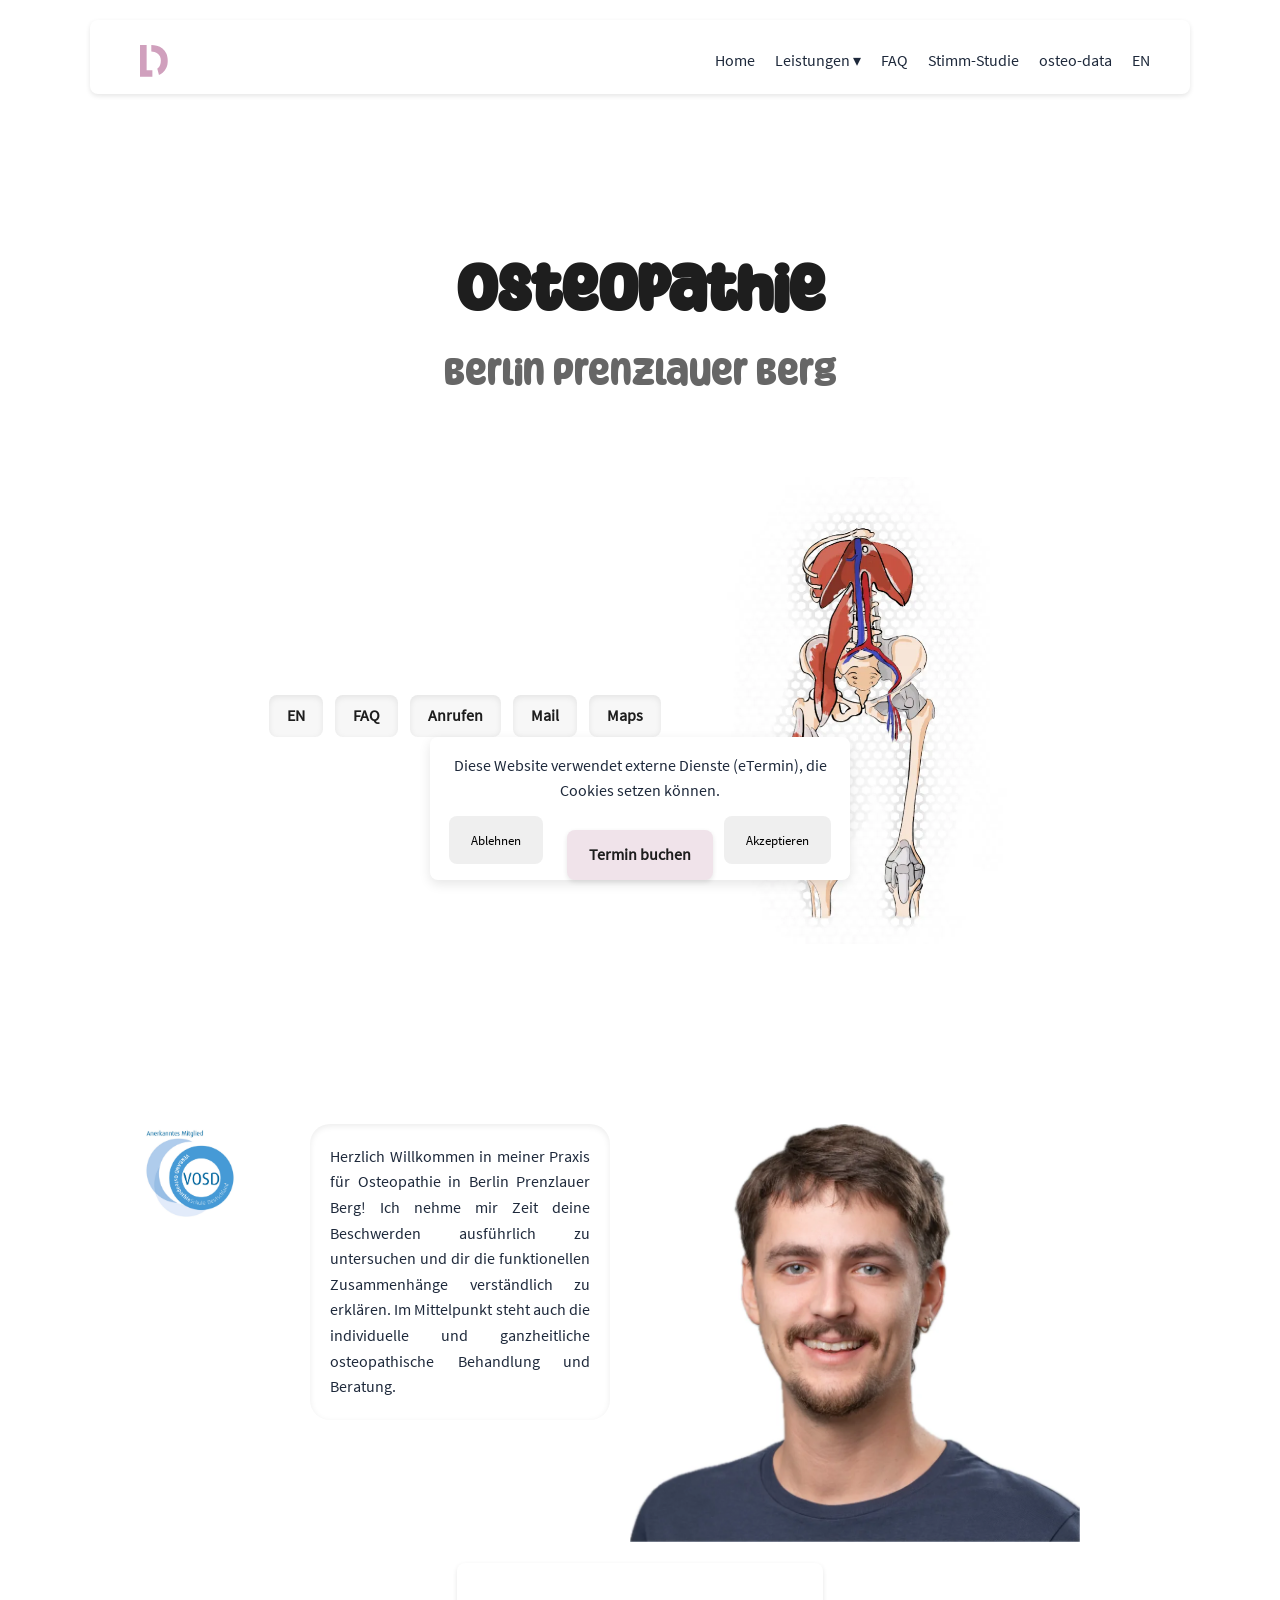
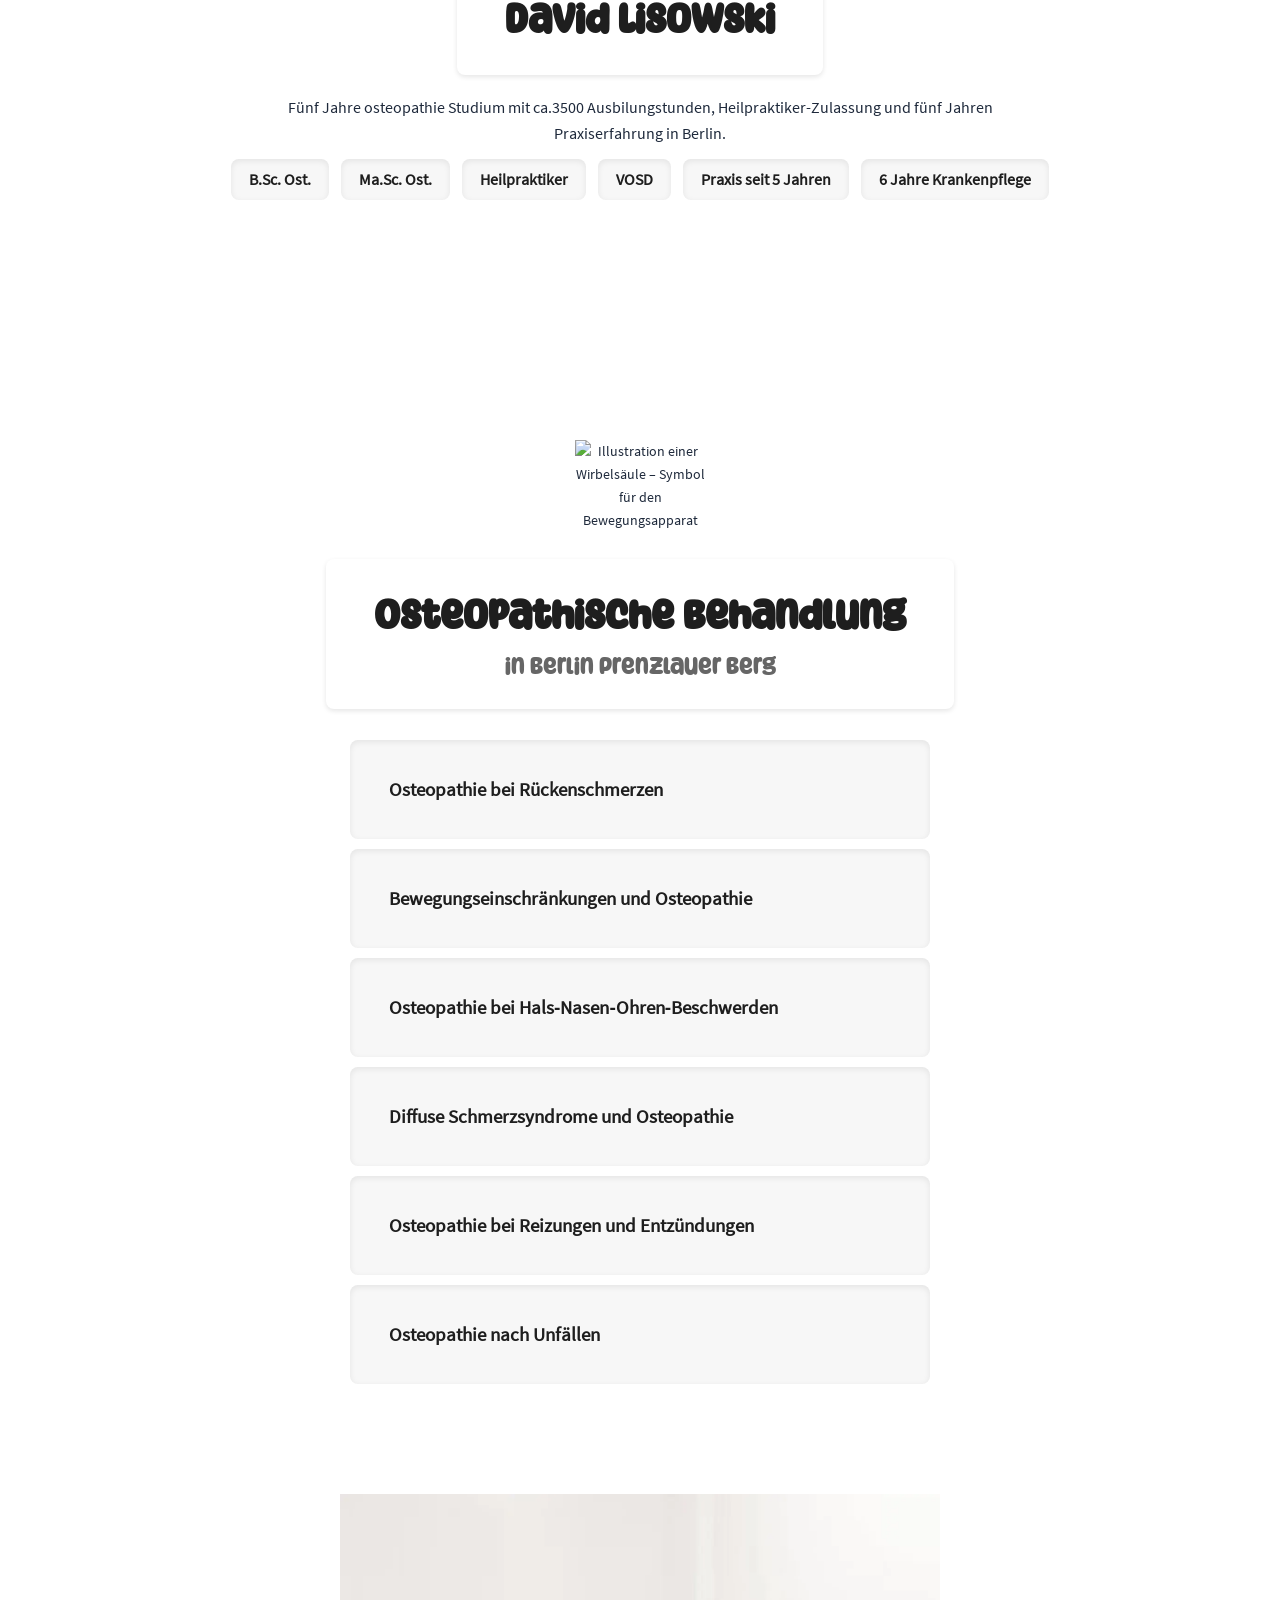
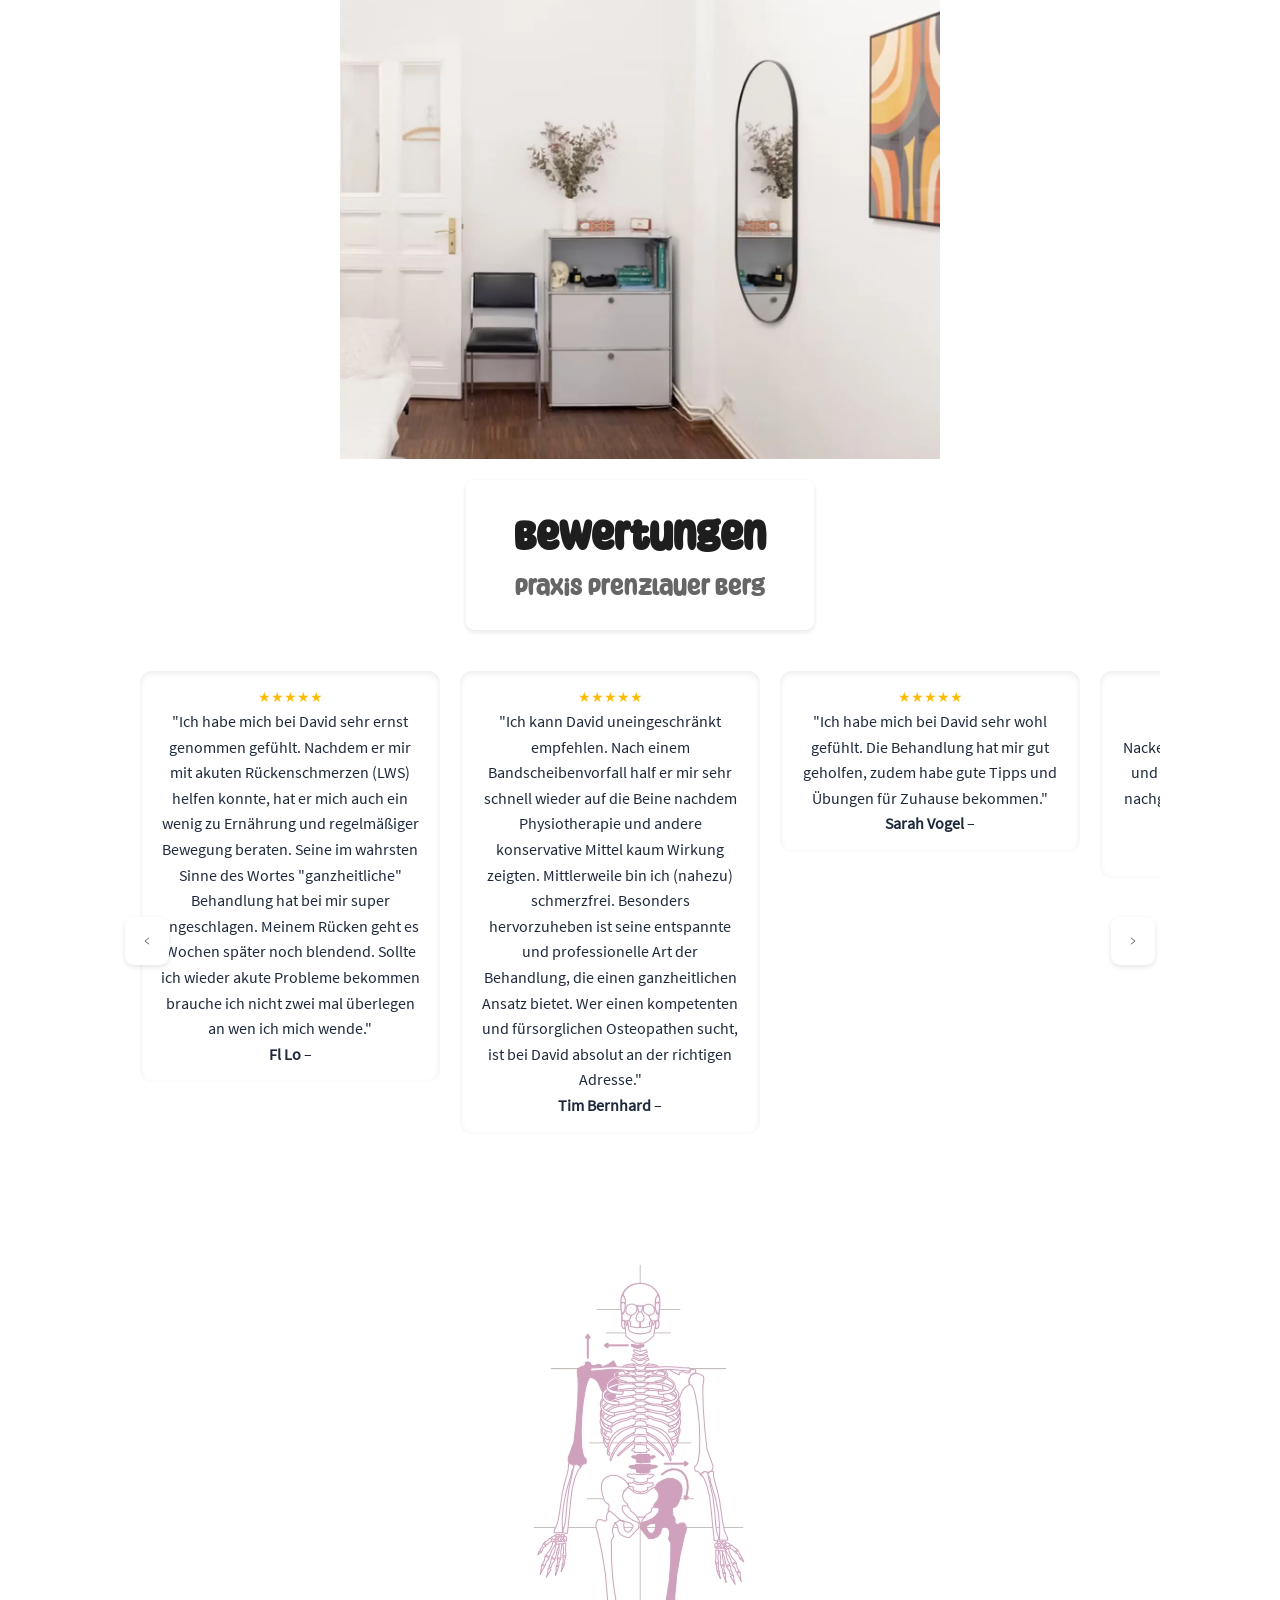
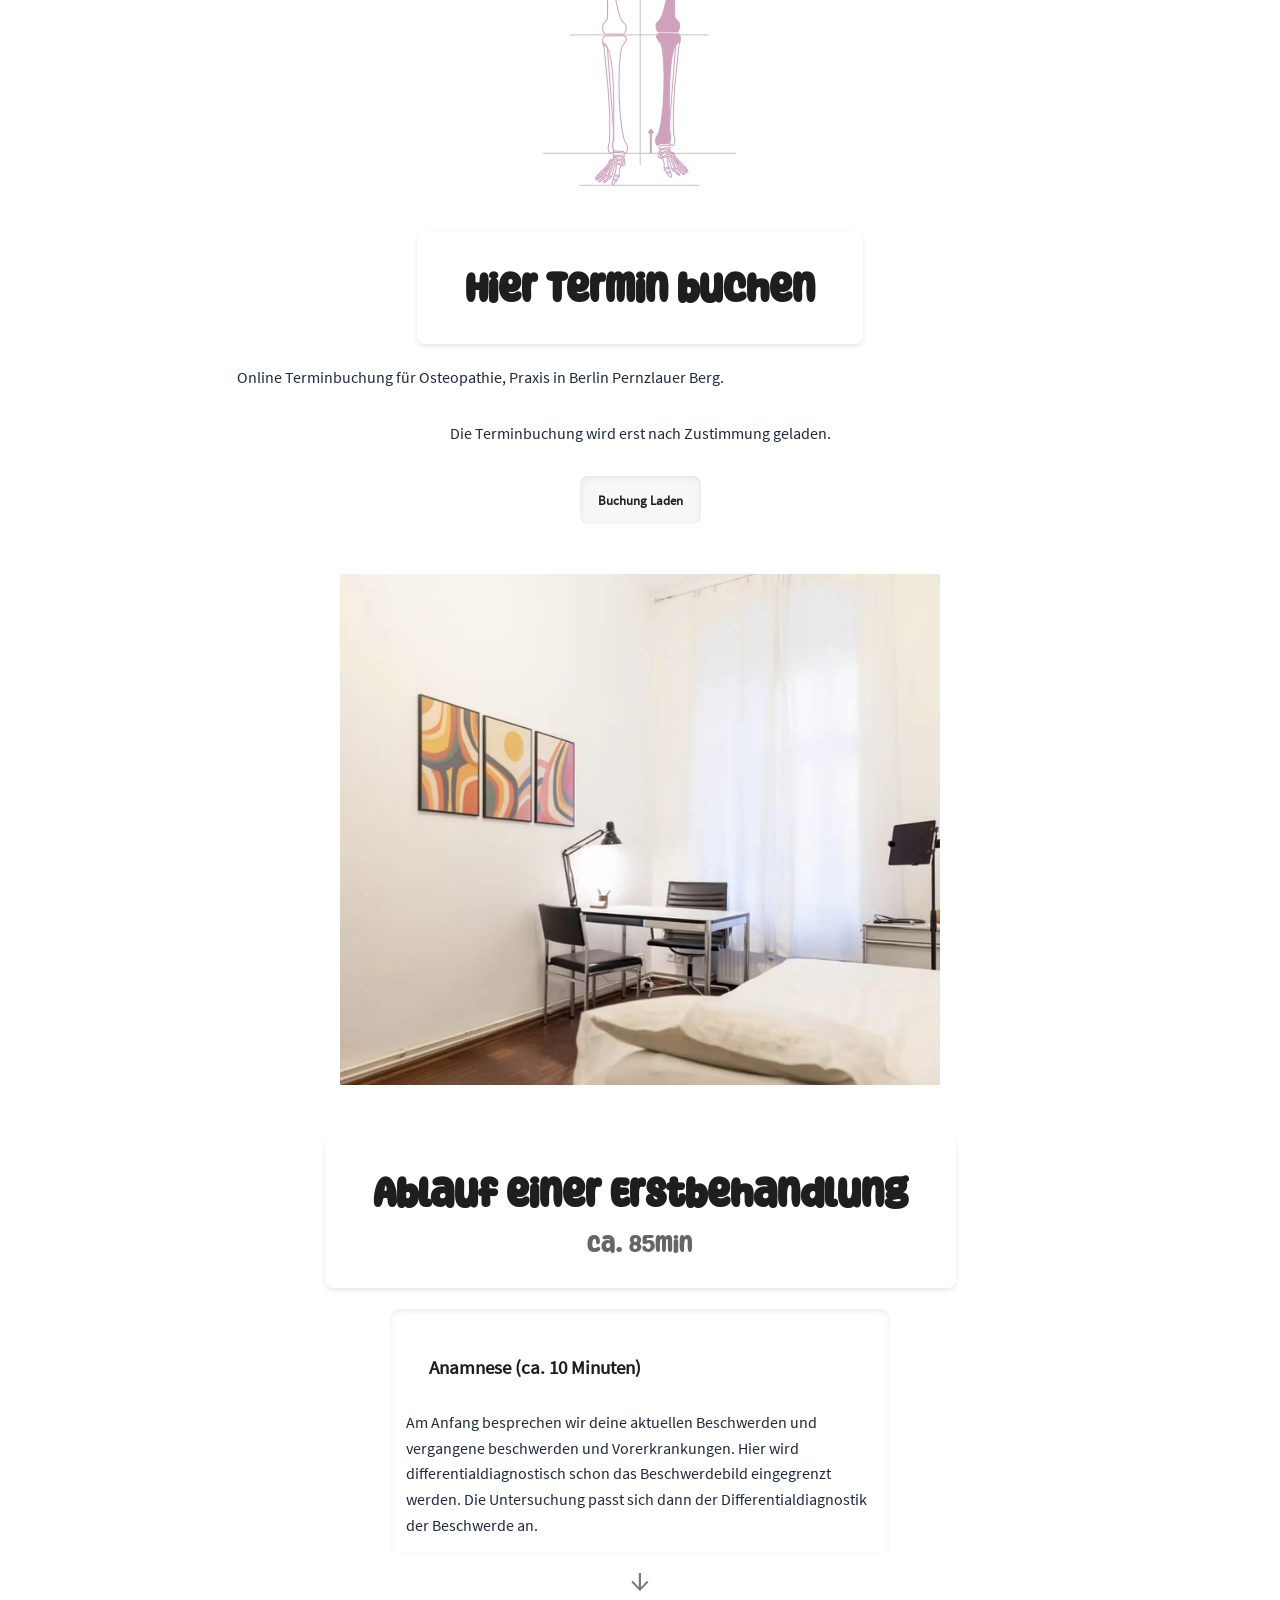
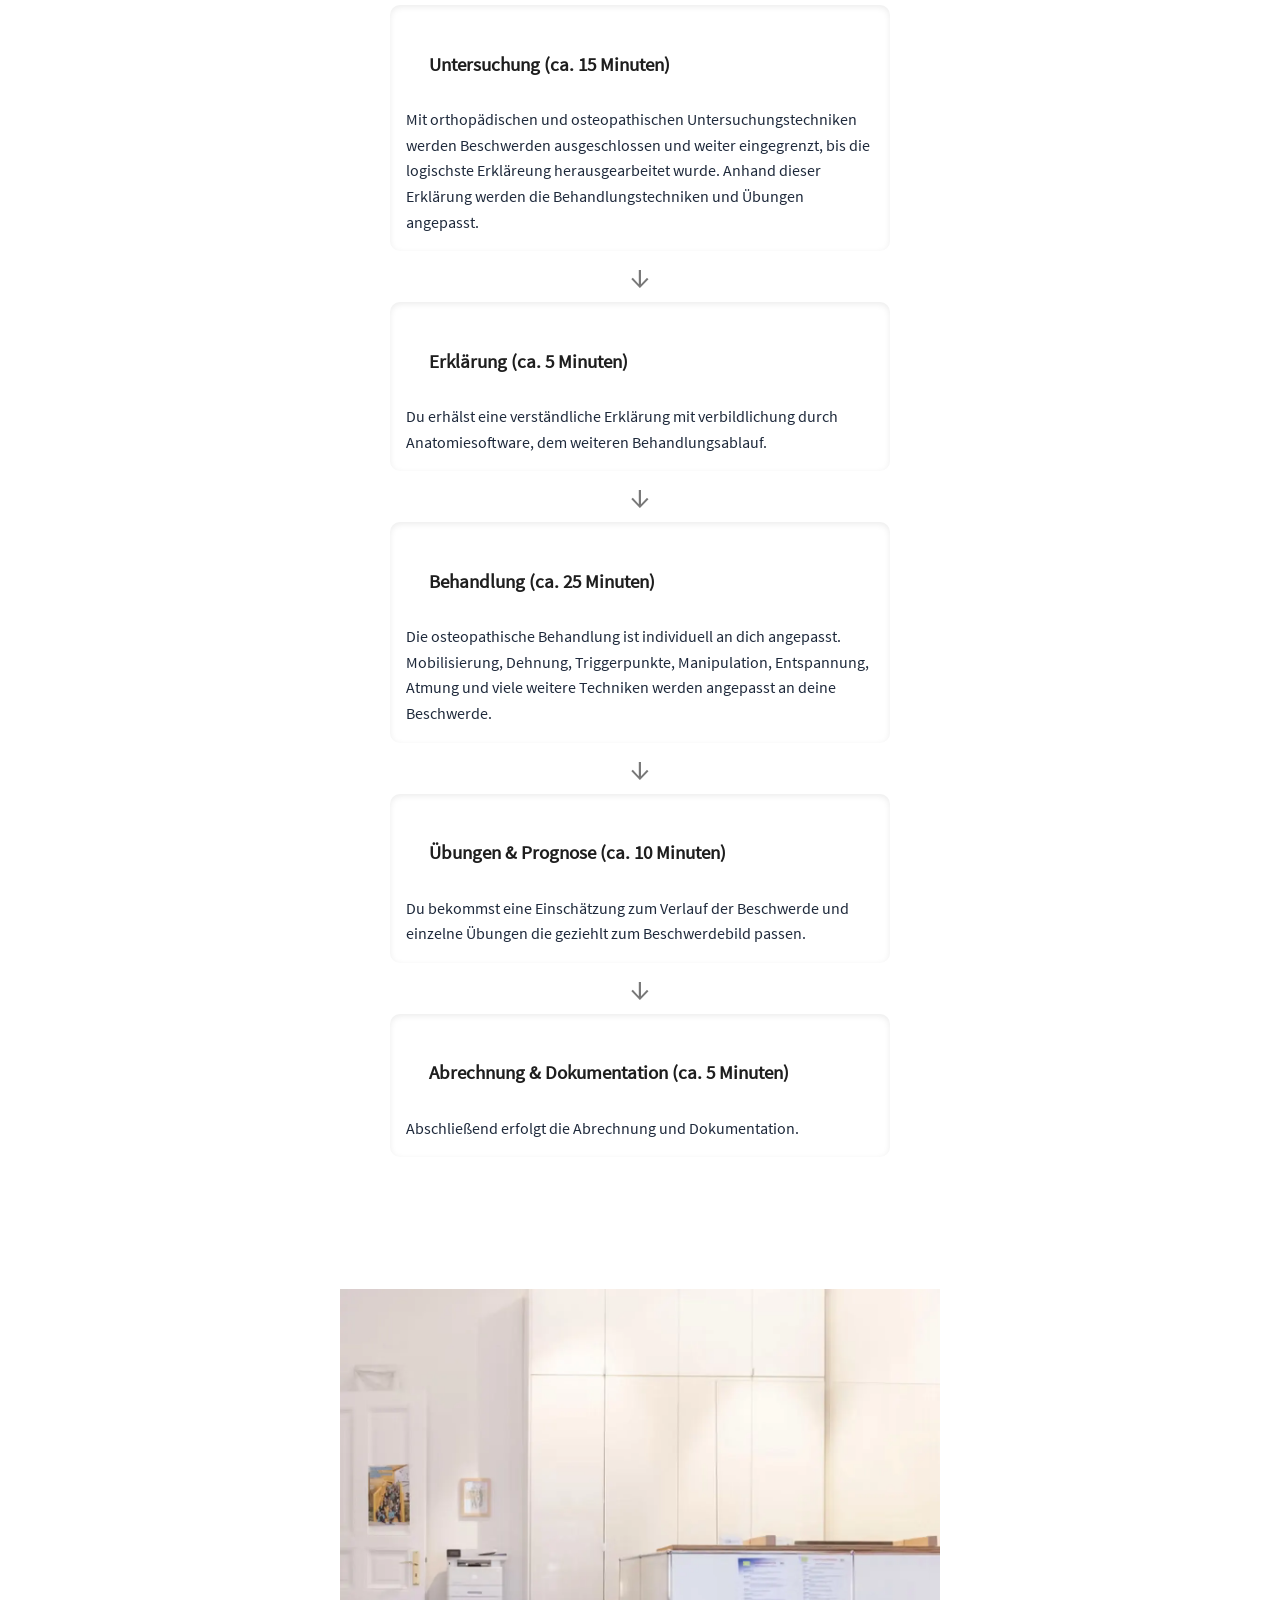
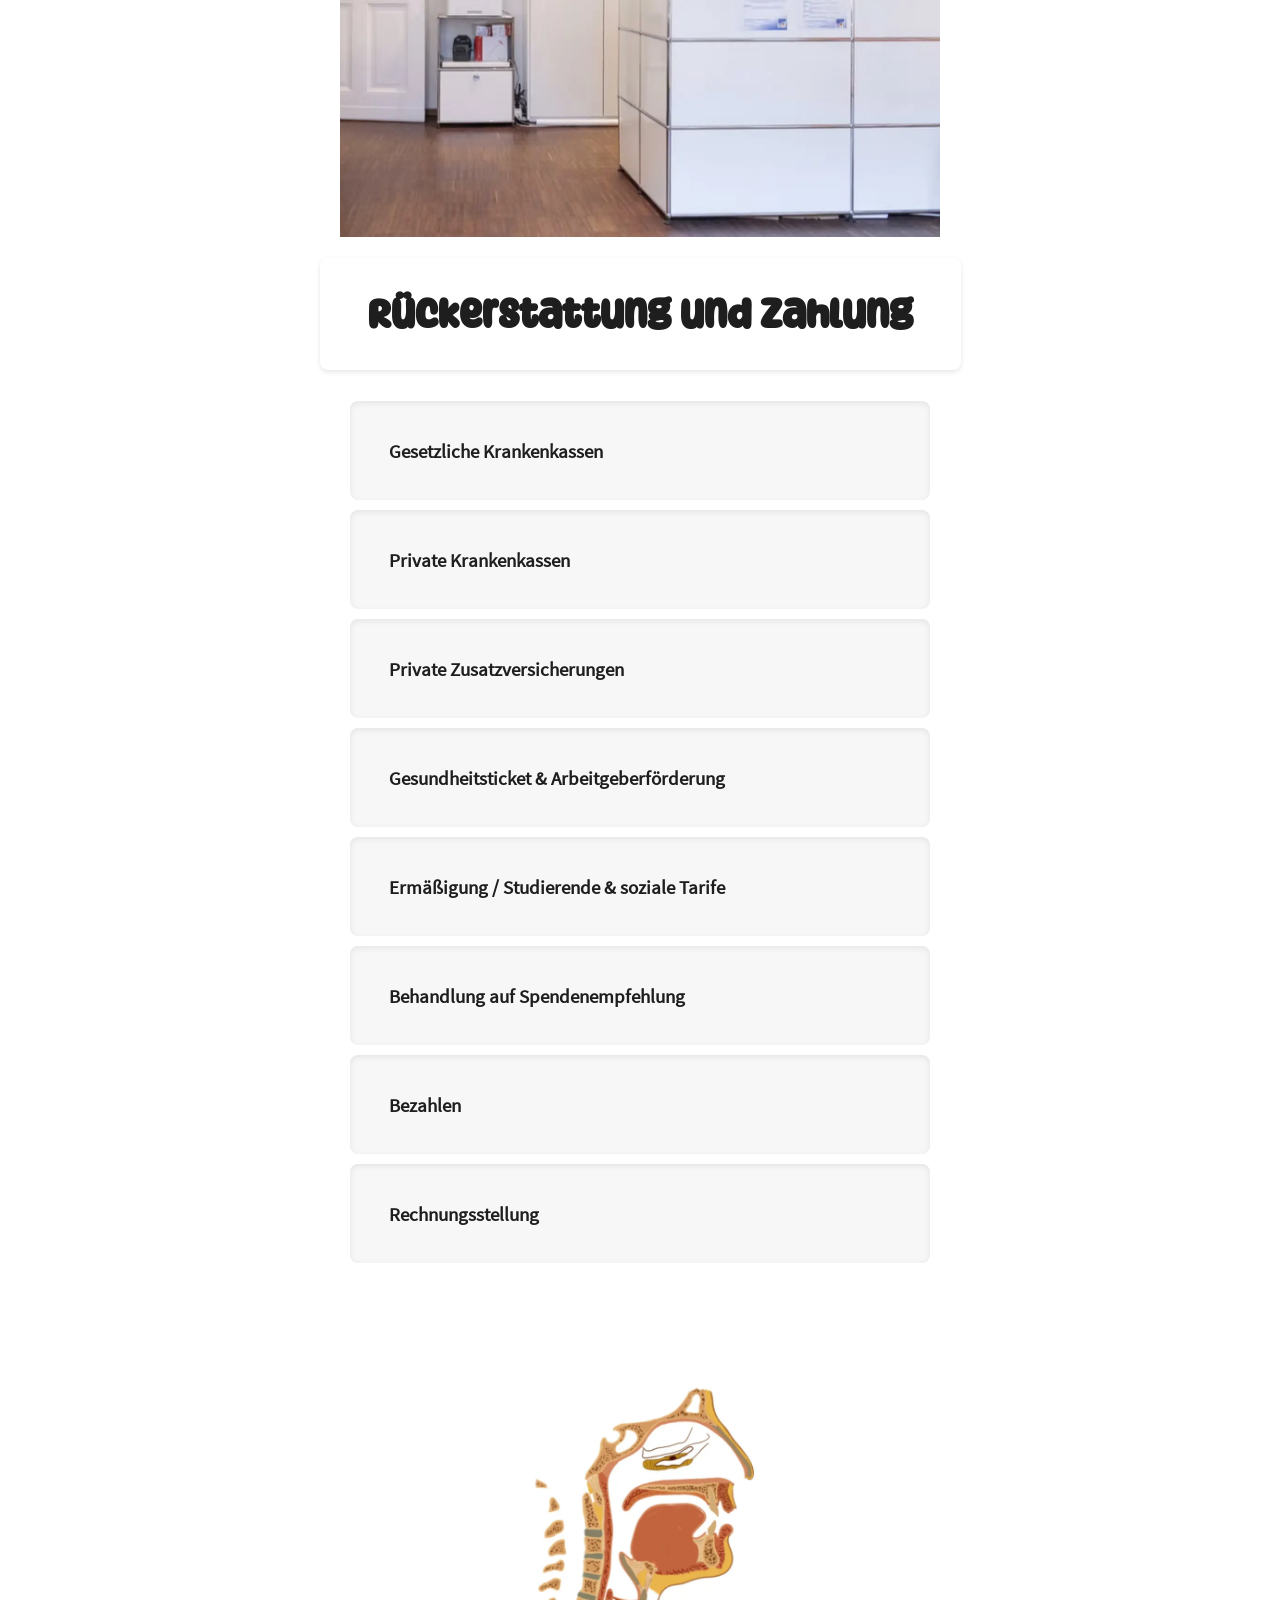
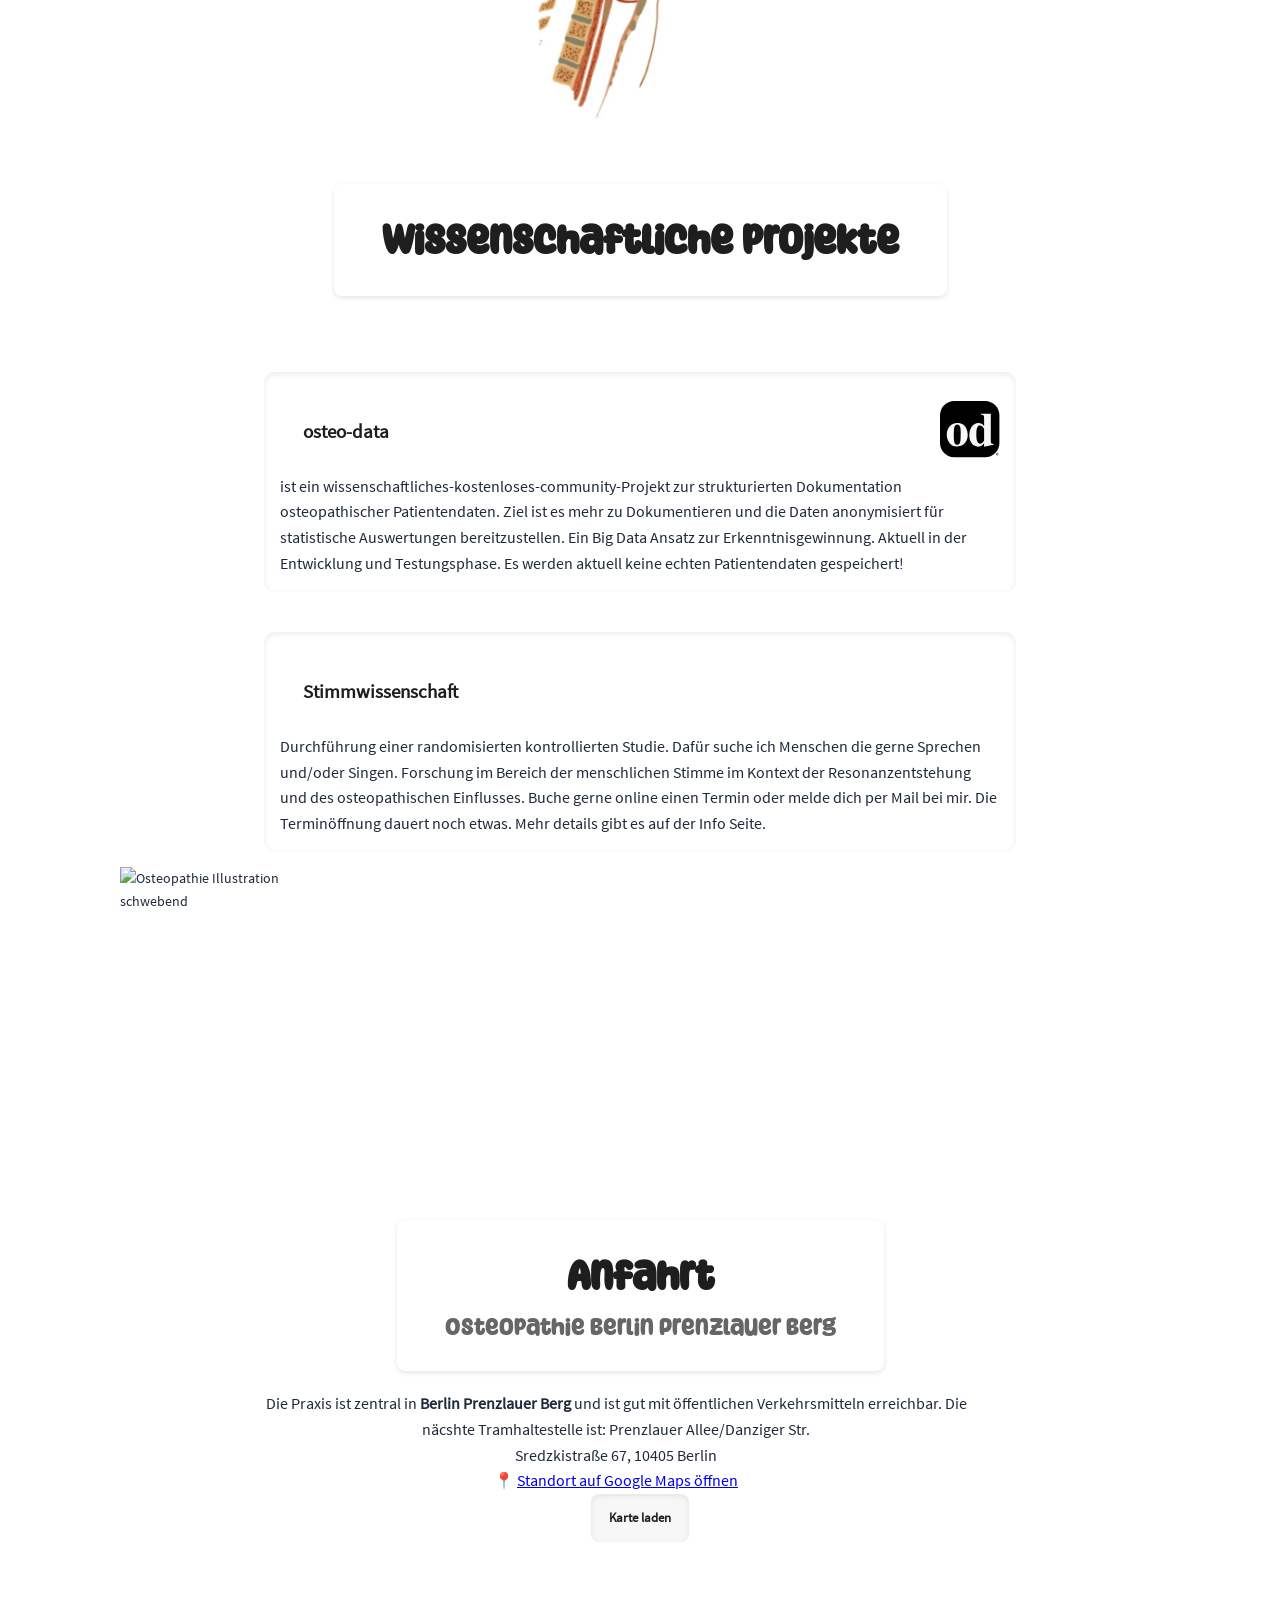
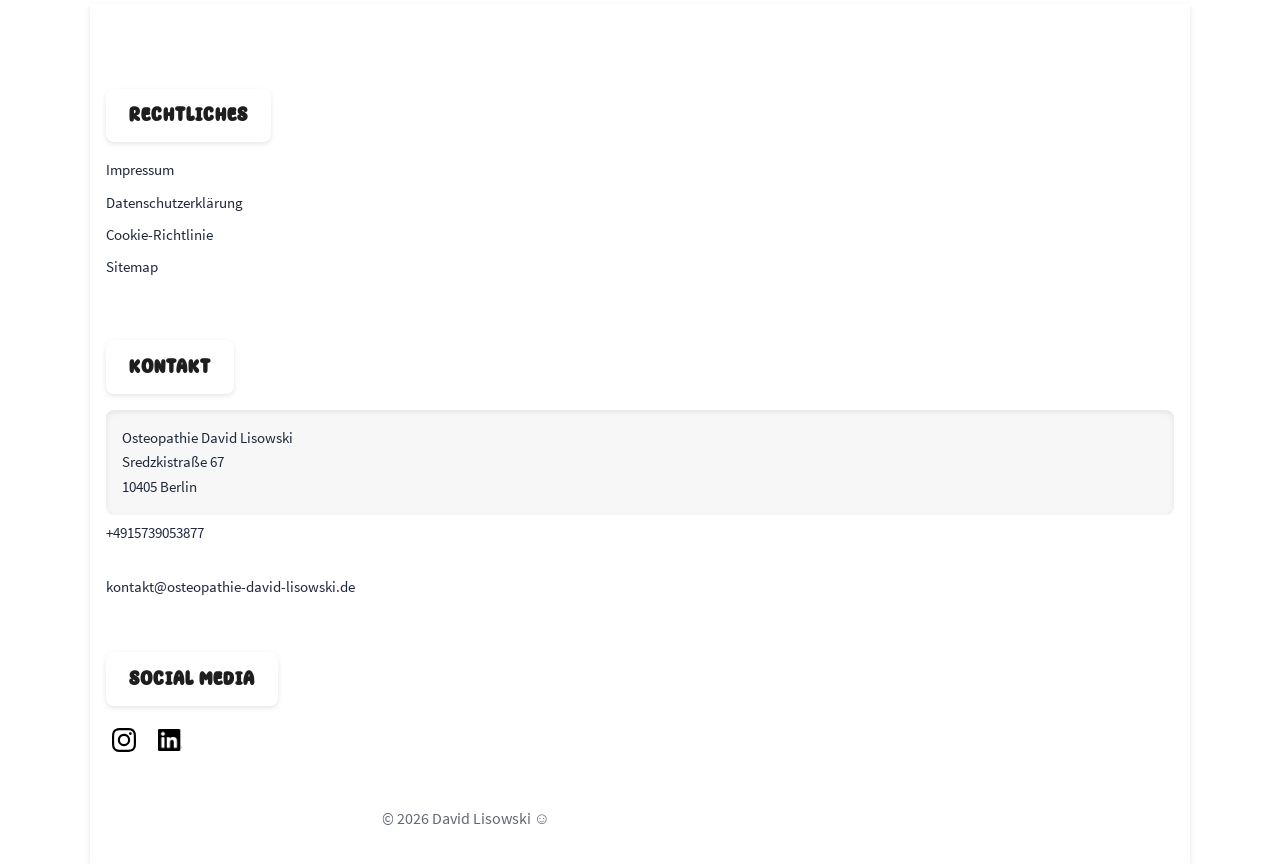
==== commit 1b4dc3c9: "en bandscheibe" ====
--- a/index.html
+++ b/index.html
@@ -168,7 +168,7 @@
         "https://www.instagram.com/osteopathiedavidlisowski/",
         "http://www.linkedin.com/in/osteopathie-david-lisowski",
 
-        "https://www.google.com/maps?cid=DEINE_GOOGLE_CID_HIER"
+        "https://www.google.com/maps?cid=14881909575042019418"
       ]
     },
 
@@ -245,7 +245,7 @@
 ========================= -->
 <nav class="nav" role="navigation" aria-label="Hauptnavigation">
   <div class="nav-inner">
-    <a href="/" class="logo" id="logo" aria-label="Startseite Osteopathie David Lisowski">
+    <a href="/index.html" class="logo" id="logo" aria-label="Startseite Osteopathie David Lisowski">
       <span class="logo-inner">
         <img src="assets/images/logo-osteopathie-david-lisowski.svg"
              alt="Logo Osteopathie Praxis David Lisowski Berlin">
@@ -350,9 +350,9 @@
     <a href="#" class="certificate">B.Sc. Ost.</a>
     <a href="#" class="certificate">Ma.Sc. Ost.</a>
     <a href="#" class="certificate">Heilpraktiker</a>
-    <a href="[vosd-online.de](https://vosd-online.de/)" class="certificate" rel="nofollow">VOSD</a>
-    <a href="[raumfuerosteopathie.com](https://www.raumfuerosteopathie.com/)" class="certificate">Praxis seit 5 Jahren</a>
-    <a href="[juedisches-krankenhaus.de](https://www.juedisches-krankenhaus.de/home.html)" class="certificate">6 Jahre Krankenpflege</a>
+    <a href="https://vosd-online.de/" class="certificate" rel="nofollow">VOSD</a>
+    <a class="certificate">Praxis seit 5 Jahren</a>
+    <a href="https://www.juedisches-krankenhaus.de/home.html" class="certificate">6 Jahre Krankenpflege</a>
   </div>
 </section>
 <!-- =========================
@@ -379,9 +379,9 @@
     <span>in Berlin Prenzlauer Berg</span>
   </h2>
   <!-- Accordion-Bereich mit strukturiertem Inhalt -->
-  <div class="accordion" itemscope itemtype="[schema.org](https://schema.org/Service)">
+  <div class="accordion" itemscope itemtype="https://schema.org/Service">
     <!-- Rückenschmerzen -->
-    <div class="accordion-item" itemprop="hasOfferCatalog" itemscope itemtype="[schema.org](https://schema.org/OfferCatalog)">
+    <div class="accordion-item" itemprop="hasOfferCatalog" itemscope itemtype="https://schema.org/OfferCatalog">
       <button class="accordion-header" aria-expanded="false">
         <h3 itemprop="name">Osteopathie bei Rückenschmerzen</h3>
       </button>
@@ -400,7 +400,7 @@
       </div>
     </div>
     <!-- Bewegungseinschränkungen -->
-    <div class="accordion-item" itemprop="hasOfferCatalog" itemscope itemtype="[schema.org](https://schema.org/OfferCatalog)">
+    <div class="accordion-item" itemprop="hasOfferCatalog" itemscope itemtype="https://schema.org/OfferCatalog">
       <button class="accordion-header" aria-expanded="false">
         <h3 itemprop="name">Bewegungseinschränkungen und Osteopathie</h3>
       </button>
@@ -418,7 +418,7 @@
       </div>
     </div>
     <!-- HNO-Beschwerden -->
-    <div class="accordion-item" itemprop="hasOfferCatalog" itemscope itemtype="[schema.org](https://schema.org/OfferCatalog)">
+    <div class="accordion-item" itemprop="hasOfferCatalog" itemscope itemtype="https://schema.org/OfferCatalog">
       <button class="accordion-header" aria-expanded="false">
         <h3 itemprop="name">Osteopathie bei Hals‑Nasen‑Ohren‑Beschwerden</h3>
       </button>
@@ -436,7 +436,7 @@
       </div>
     </div>
     <!-- Diffuse Schmerzsyndrome -->
-    <div class="accordion-item" itemprop="hasOfferCatalog" itemscope itemtype="[schema.org](https://schema.org/OfferCatalog)">
+    <div class="accordion-item" itemprop="hasOfferCatalog" itemscope itemtype="https://schema.org/OfferCatalog">
       <button class="accordion-header" aria-expanded="false">
         <h3 itemprop="name">Diffuse Schmerzsyndrome und Osteopathie</h3>
       </button>
@@ -457,7 +457,7 @@
       </div>
     </div>
     <!-- Entzündungen -->
-    <div class="accordion-item" itemprop="hasOfferCatalog" itemscope itemtype="[schema.org](https://schema.org/OfferCatalog)">
+    <div class="accordion-item" itemprop="hasOfferCatalog" itemscope itemtype="https://schema.org/OfferCatalog">
       <button class="accordion-header" aria-expanded="false">
         <h3 itemprop="name">Osteopathie bei Reizungen und Entzündungen</h3>
       </button>
@@ -474,7 +474,7 @@
       </div>
     </div>
     <!-- Unfälle -->
-    <div class="accordion-item" itemprop="hasOfferCatalog" itemscope itemtype="[schema.org](https://schema.org/OfferCatalog)">
+    <div class="accordion-item" itemprop="hasOfferCatalog" itemscope itemtype="https://schema.org/OfferCatalog">
       <button class="accordion-header" aria-expanded="false">
         <h3 itemprop="name">Osteopathie nach Unfällen</h3>
       </button>
--- a/assets/css/style.css
+++ b/assets/css/style.css
@@ -945,8 +945,6 @@
 
   #main-content {
     max-width: 1200px;
-    box-shadow: var(--inner-shadow-light);
-    border-radius: 8;
     padding: 30px;
   }
 
